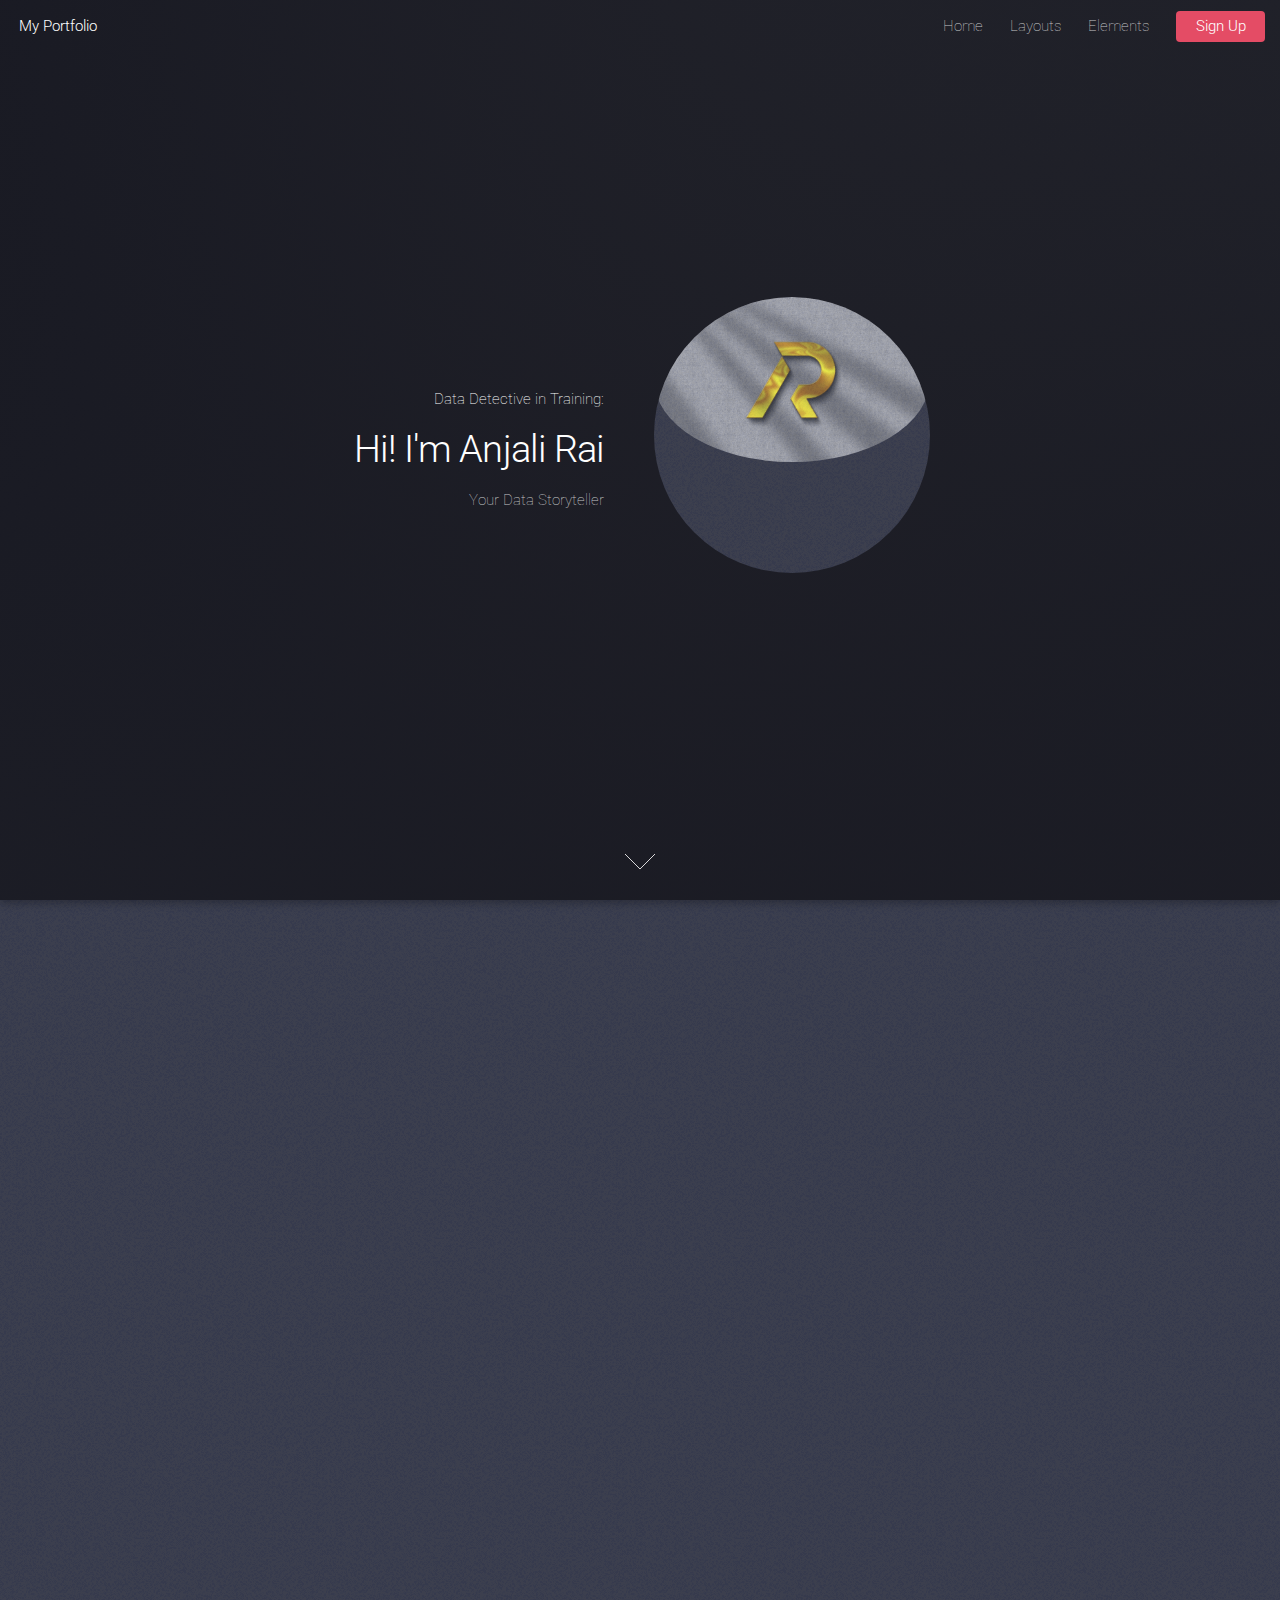
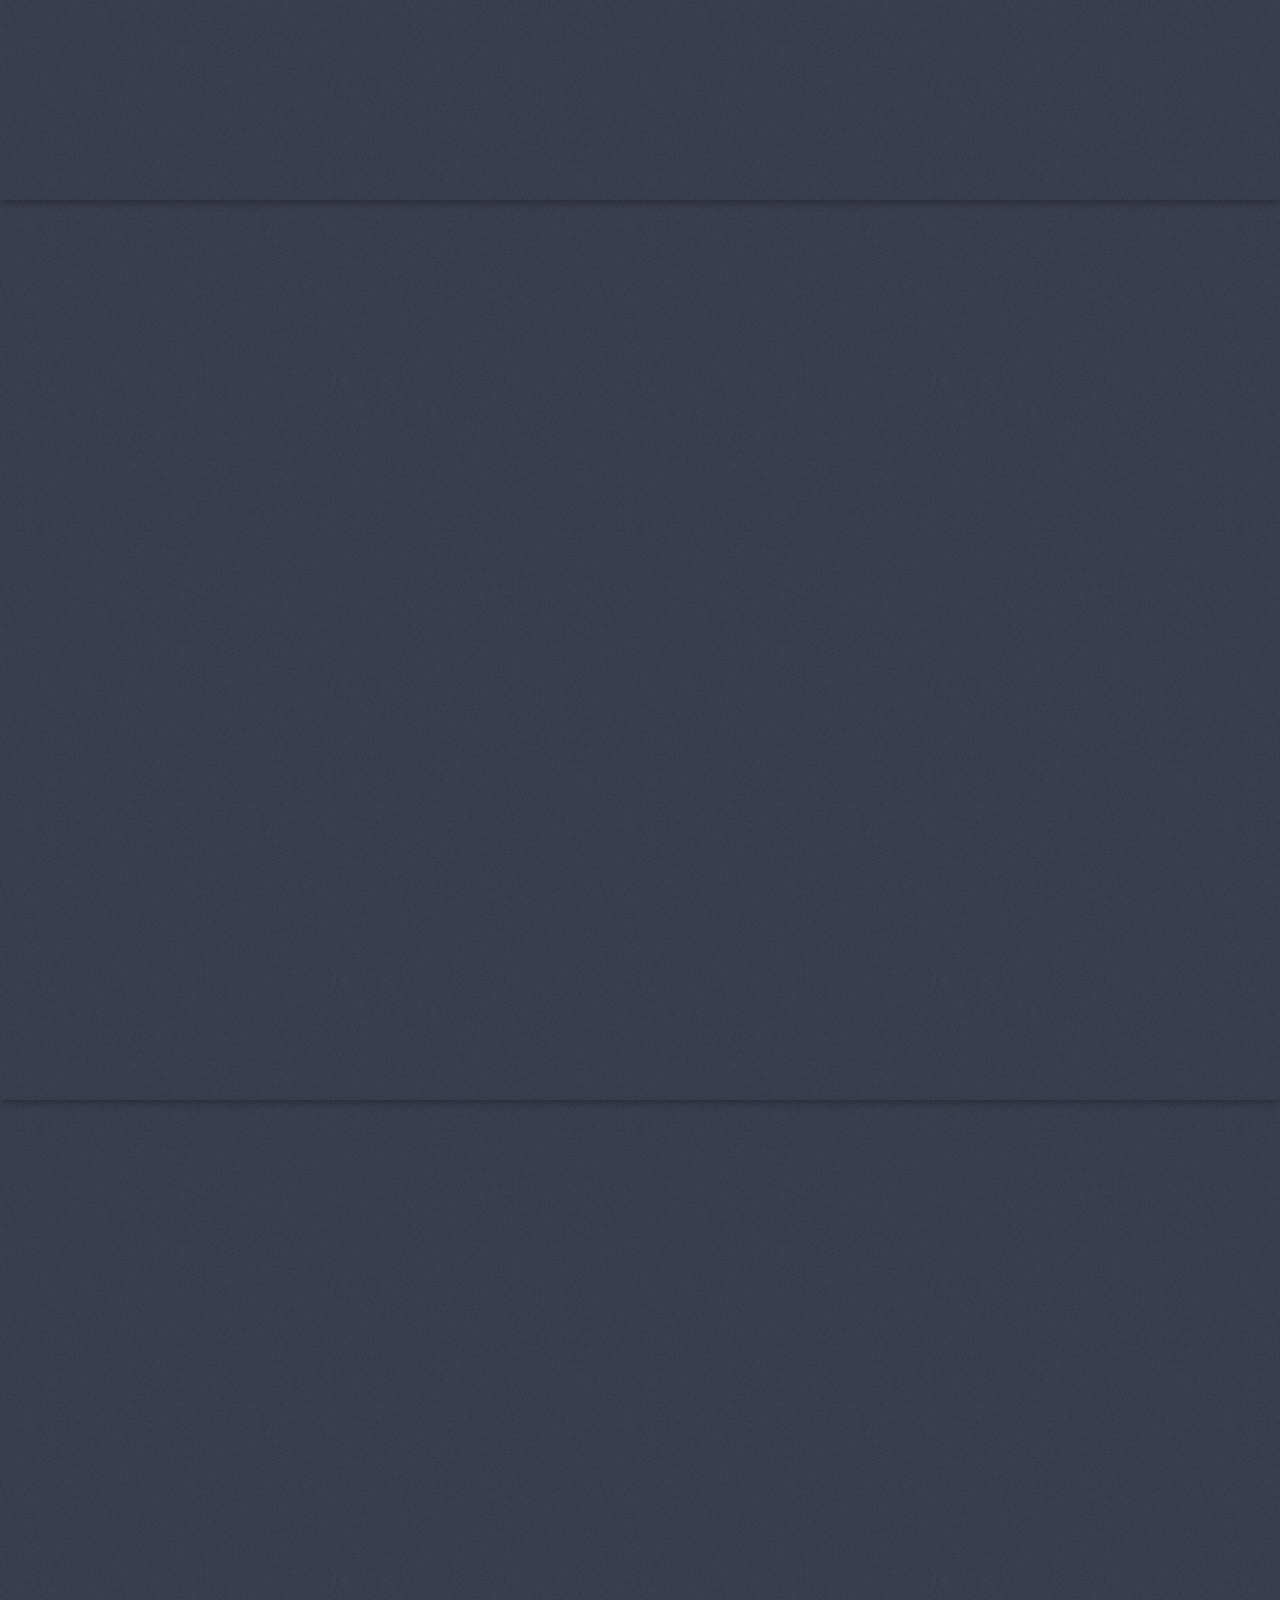
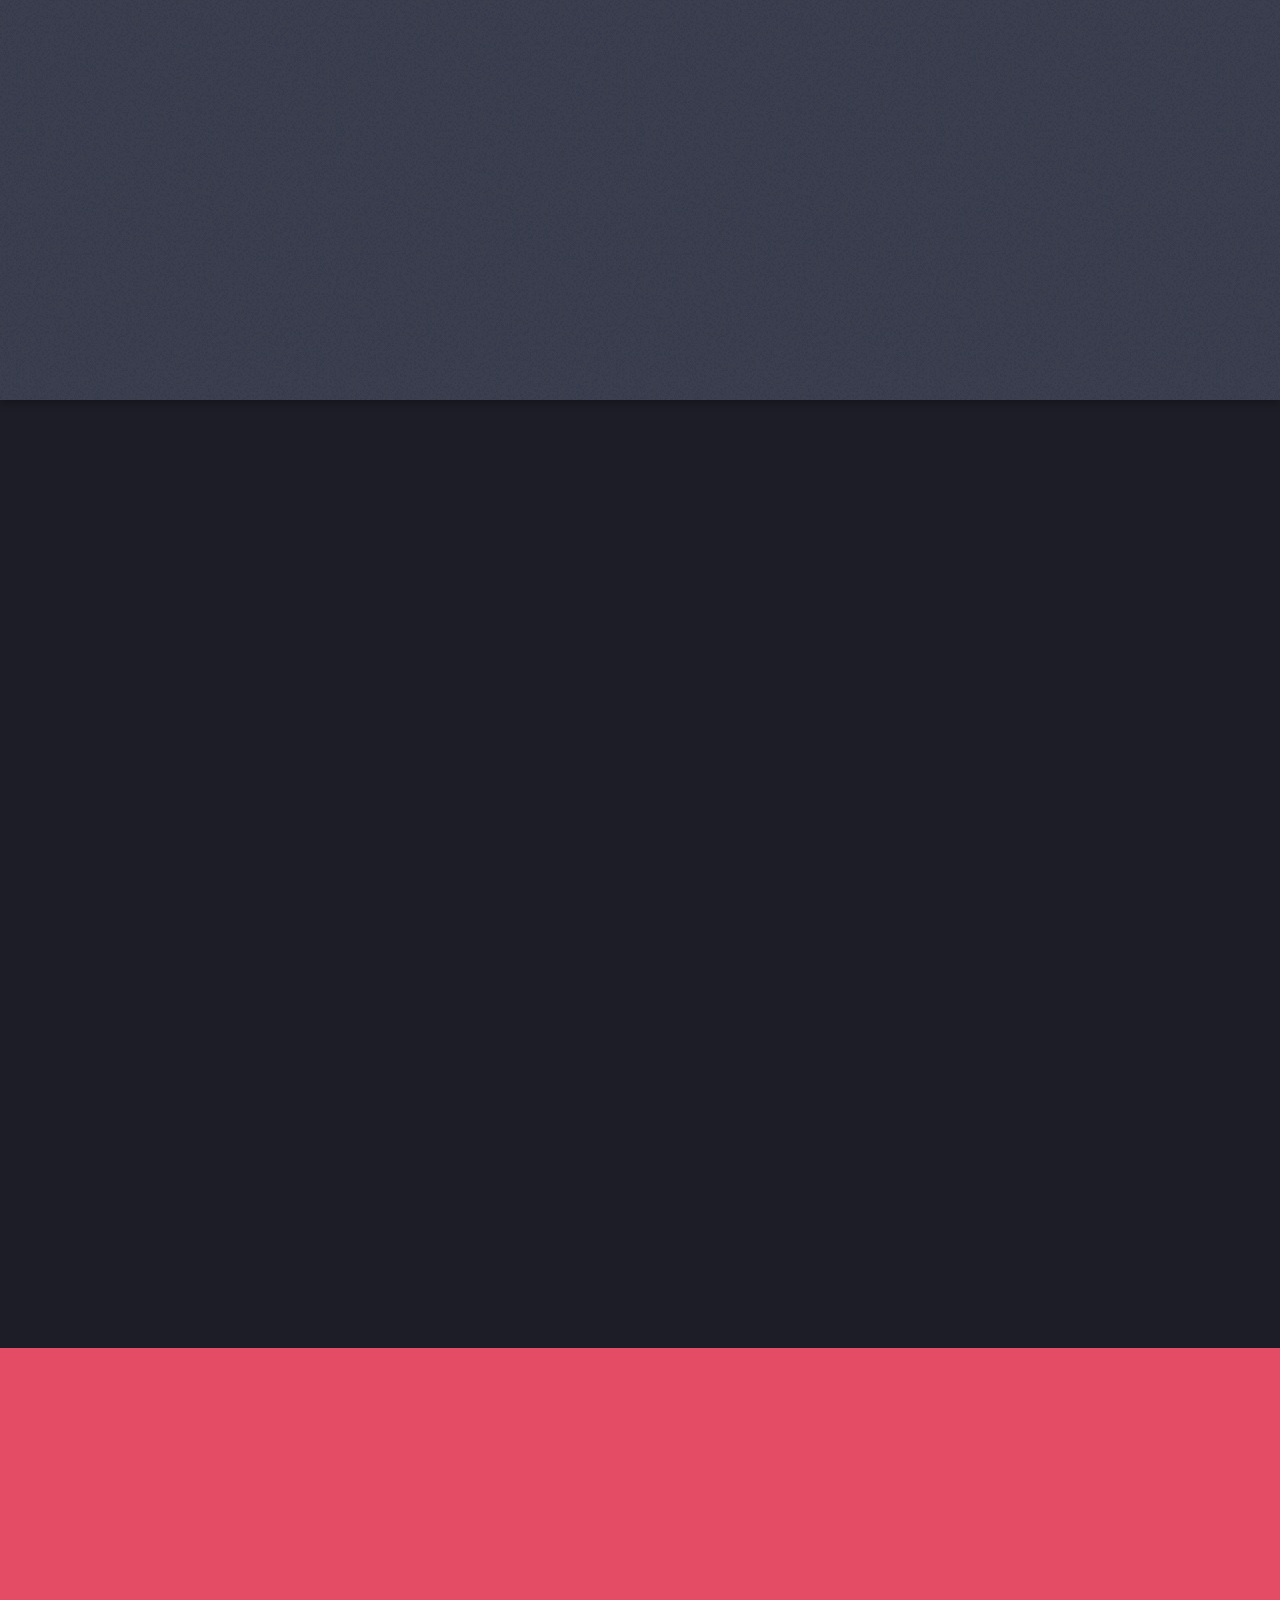
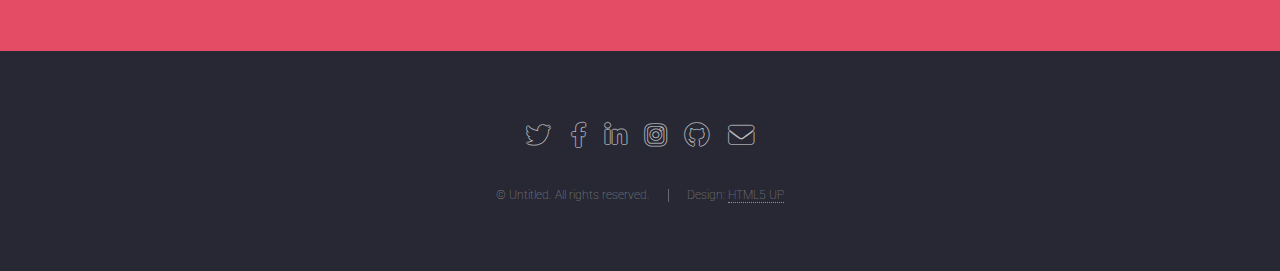
==== index.html @ 28f39c8e "Update index.html" ====
<!DOCTYPE HTML>
<!--
	Landed by HTML5 UP
	html5up.net | @ajlkn
	Free for personal and commercial use under the CCA 3.0 license (html5up.net/license)
-->
<html>
	<head>
		<title>Anjali's Portfolio</title>
		<meta charset="utf-8" />
		<meta name="viewport" content="width=device-width, initial-scale=1, user-scalable=no" />
		<link rel="stylesheet" href="assets/css/main.css" />
		<noscript><link rel="stylesheet" href="assets/css/noscript.css" /></noscript>
	</head>
	<body class="is-preload landing">
		<div id="page-wrapper">

			<!-- Header -->
				<header id="header">
					<h1 id="logo"><a href="index.html">My Portfolio</a></h1>
					<nav id="nav">
						<ul>
							<li><a href="index.html">Home</a></li>
							<li>
								<a href="#">Layouts</a>
								<ul>
									<li><a href="left-sidebar.html">Left Sidebar</a></li>
									<li><a href="right-sidebar.html">Right Sidebar</a></li>
									<li><a href="no-sidebar.html">No Sidebar</a></li>
									<li>
										<a href="#">Submenu</a>
										<ul>
											<li><a href="#">Option 1</a></li>
											<li><a href="#">Option 2</a></li>
											<li><a href="#">Option 3</a></li>
											<li><a href="#">Option 4</a></li>
										</ul>
									</li>
								</ul>
							</li>
							<li><a href="elements.html">Elements</a></li>
							<li><a href="#" class="button primary">Sign Up</a></li>
						</ul>
					</nav>
				</header>

			<!-- Banner -->
				<section id="banner">
					<div class="content">
						<header>
							<p>Data Detective in Training:<p />
							<h2>Hi! I'm <strong><b>Anjali Rai</b></strong></h2>
							<p></p>Your Data Storyteller</p>
						</header>
						<span class="image fit main"><img src="images/logo2.jpg" alt="" /></span>
					</div>
					<a href="#one" class="goto-next scrolly">Next</a>
				</section>

			<!-- One -->
				<section id="one" class="spotlight style1 bottom">
					<span class="image fit main"><img src="images/laptop-5714421.jpg" alt="" /></span>
					<div class="content">
						<div class="container">
							<div class="row">
								<div class="col-4 col-12-medium">
									<header>
										<h2>About Me</h2>
										<p>AI & ML | Python Developer | Data Analysis Enthusiast | Dedicated Medium Blogger.</p>
									</header>
								</div>
								<div class="col-4 col-12-medium">
									<p>A passionate 3rd-year B.Tech student specializing in Artificial Intelligence and Machine Learning. With a strong foundation in Python development and data analysis, I'm eager to embark on a journey towards innovation and problem-solving.</p>
								</div>
								<div class="col-4 col-12-medium">
									<p>In addition to my academic pursuits, I enjoy sharing my insights through blogs on Medium, where I explore the exciting world of AI and ML. Join me as I strive to make a meaningful impact in the tech realm.</p>
								</div>
							</div>
						</div>
					</div>
					<a href="#two" class="goto-next scrolly">Next</a>
				</section>

			<!-- Two -->
				<section id="two" class="spotlight style2 right">
					<span class="image fit main"><img src="images/woman-5888934.jpg" alt="" /></span>
					<div class="content">
						<header>
							<h2>Discover My Professional Profile</h2>
							
						</header>
						<p>You can find my detailed resume, showcasing my journey as a 3rd-year B.Tech student majoring in AI and ML, along with my aspirations as a Python developer and data analyst, by clicking on the following link:</p>
						<ul class="actions">
							<li><a href="creative-cv_free_1-1-0/index.html" class="button">Anjali Rai's Resume</a></li>
						</ul>
					</div>
					<a href="#three" class="goto-next scrolly">Next</a>
				</section>

			<!-- Three -->
				<section id="three" class="spotlight style3 left">
					<span class="image fit main bottom"><img src="images/woman-6010924.jpg" alt="" /></span>
					<div class="content">
						<header>
							<h2>Interdum felis blandit praesent sed augue</h2>
							<p>Accumsan integer ultricies aliquam vel massa sapien phasellus</p>
						</header>
						<p>Feugiat accumsan lorem eu ac lorem amet ac arcu phasellus tortor enim mi mi nisi praesent adipiscing. Integer mi sed nascetur cep aliquet augue varius tempus lobortis porttitor lorem et accumsan consequat adipiscing lorem.</p>
						<ul class="actions">
							<li><a href="#" class="button">Learn More</a></li>
						</ul>
					</div>
					<a href="#four" class="goto-next scrolly">Next</a>
				</section>

			<!-- Four -->
				<section id="four" class="wrapper style1 special fade-up">
					<div class="container">
						<header class="major">
							<h2>Accumsan sed tempus adipiscing blandit</h2>
							<p>Iaculis ac volutpat vis non enim gravida nisi faucibus posuere arcu consequat</p>
						</header>
						<div class="box alt">
							<div class="row gtr-uniform">
								<section class="col-4 col-6-medium col-12-xsmall">
									<span class="icon solid alt major fa-chart-area"></span>
									<h3>Ipsum sed commodo</h3>
									<p>Feugiat accumsan lorem eu ac lorem amet accumsan donec. Blandit orci porttitor.</p>
								</section>
								<section class="col-4 col-6-medium col-12-xsmall">
									<span class="icon solid alt major fa-comment"></span>
									<h3>Eleifend lorem ornare</h3>
									<p>Feugiat accumsan lorem eu ac lorem amet accumsan donec. Blandit orci porttitor.</p>
								</section>
								<section class="col-4 col-6-medium col-12-xsmall">
									<span class="icon solid alt major fa-flask"></span>
									<h3>Cubilia cep lobortis</h3>
									<p>Feugiat accumsan lorem eu ac lorem amet accumsan donec. Blandit orci porttitor.</p>
								</section>
								<section class="col-4 col-6-medium col-12-xsmall">
									<span class="icon solid alt major fa-paper-plane"></span>
									<h3>Non semper interdum</h3>
									<p>Feugiat accumsan lorem eu ac lorem amet accumsan donec. Blandit orci porttitor.</p>
								</section>
								<section class="col-4 col-6-medium col-12-xsmall">
									<span class="icon solid alt major fa-file"></span>
									<h3>Odio laoreet accumsan</h3>
									<p>Feugiat accumsan lorem eu ac lorem amet accumsan donec. Blandit orci porttitor.</p>
								</section>
								<section class="col-4 col-6-medium col-12-xsmall">
									<span class="icon solid alt major fa-lock"></span>
									<h3>Massa arcu accumsan</h3>
									<p>Feugiat accumsan lorem eu ac lorem amet accumsan donec. Blandit orci porttitor.</p>
								</section>
							</div>
						</div>
						<footer class="major">
							<ul class="actions special">
								<li><a href="#" class="button">Magna sed feugiat</a></li>
							</ul>
						</footer>
					</div>
				</section>

			<!-- Five -->
				<section id="five" class="wrapper style2 special fade">
					<div class="container">
						<header>
							<h2>Magna faucibus lorem diam</h2>
							<p>Ante metus praesent faucibus ante integer id accumsan eleifend</p>
						</header>
						<form method="post" action="#" class="cta">
							<div class="row gtr-uniform gtr-50">
								<div class="col-8 col-12-xsmall"><input type="email" name="email" id="email" placeholder="Your Email Address" /></div>
								<div class="col-4 col-12-xsmall"><input type="submit" value="Get Started" class="fit primary" /></div>
							</div>
						</form>
					</div>
				</section>

			<!-- Footer -->
				<footer id="footer">
					<ul class="icons">
						<li><a href="#" class="icon brands alt fa-twitter"><span class="label">Twitter</span></a></li>
						<li><a href="#" class="icon brands alt fa-facebook-f"><span class="label">Facebook</span></a></li>
						<li><a href="#" class="icon brands alt fa-linkedin-in"><span class="label">LinkedIn</span></a></li>
						<li><a href="#" class="icon brands alt fa-instagram"><span class="label">Instagram</span></a></li>
						<li><a href="#" class="icon brands alt fa-github"><span class="label">GitHub</span></a></li>
						<li><a href="#" class="icon solid alt fa-envelope"><span class="label">Email</span></a></li>
					</ul>
					<ul class="copyright">
						<li>&copy; Untitled. All rights reserved.</li><li>Design: <a href="http://html5up.net">HTML5 UP</a></li>
					</ul>
				</footer>

		</div>

		<!-- Scripts -->
			<script src="assets/js/jquery.min.js"></script>
			<script src="assets/js/jquery.scrolly.min.js"></script>
			<script src="assets/js/jquery.dropotron.min.js"></script>
			<script src="assets/js/jquery.scrollex.min.js"></script>
			<script src="assets/js/browser.min.js"></script>
			<script src="assets/js/breakpoints.min.js"></script>
			<script src="assets/js/util.js"></script>
			<script src="assets/js/main.js"></script>

	</body>
</html>
---- assets/css/main.css ----
@import url("fontawesome-all.min.css");
@import url("https://fonts.googleapis.com/css?family=Roboto:100,300,100italic,300italic");

/*
	Landed by HTML5 UP
	html5up.net | @ajlkn
	Free for personal and commercial use under the CCA 3.0 license (html5up.net/license)
*/

html, body, div, span, applet, object,
iframe, h1, h2, h3, h4, h5, h6, p, blockquote,
pre, a, abbr, acronym, address, big, cite,
code, del, dfn, em, img, ins, kbd, q, s, samp,
small, strike, strong, sub, sup, tt, var, b,
u, i, center, dl, dt, dd, ol, ul, li, fieldset,
form, label, legend, table, caption, tbody,
tfoot, thead, tr, th, td, article, aside,
canvas, details, embed, figure, figcaption,
footer, header, hgroup, menu, nav, output, ruby,
section, summary, time, mark, audio, video {
	margin: 0;
	padding: 0;
	border: 0;
	font-size: 100%;
	font: inherit;
	vertical-align: baseline;}

article, aside, details, figcaption, figure,
footer, header, hgroup, menu, nav, section {
	display: block;}

body {
	line-height: 1;
}

ol, ul {
	list-style: none;
}

blockquote, q {
	quotes: none;
}

	blockquote:before, blockquote:after, q:before, q:after {
		content: '';
		content: none;
	}

table {
	border-collapse: collapse;
	border-spacing: 0;
}

body {
	-webkit-text-size-adjust: none;
}

mark {
	background-color: transparent;
	color: inherit;
}

input::-moz-focus-inner {
	border: 0;
	padding: 0;
}

input, select, textarea {
	-moz-appearance: none;
	-webkit-appearance: none;
	-ms-appearance: none;
	appearance: none;
}

/* Basic */

	html {
		box-sizing: border-box;
	}

	*, *:before, *:after {
		box-sizing: inherit;
	}

	html, body {
		background: #1c1d26;
	}

	body.is-preload *, body.is-preload *:before, body.is-preload *:after {
		-moz-animation: none !important;
		-webkit-animation: none !important;
		-ms-animation: none !important;
		animation: none !important;
		-moz-transition: none !important;
		-webkit-transition: none !important;
		-ms-transition: none !important;
		transition: none !important;
	}

	body, input, select, textarea {
		color: rgba(255, 255, 255, 0.75);
		font-family: "Roboto", Helvetica, sans-serif;
		font-size: 15pt;
		font-weight: 100;
		line-height: 1.75em;
	}

	a {
		-moz-transition: border-color 0.2s ease-in-out, color 0.2s ease-in-out;
		-webkit-transition: border-color 0.2s ease-in-out, color 0.2s ease-in-out;
		-ms-transition: border-color 0.2s ease-in-out, color 0.2s ease-in-out;
		transition: border-color 0.2s ease-in-out, color 0.2s ease-in-out;
		border-bottom: dotted 1px;
		color: #e44c65;
		text-decoration: none;
	}

		a:hover {
			color: #e44c65 !important;
			border-bottom-color: transparent;
		}

	strong, b {
		color: #ffffff;
		font-weight: 300;
	}

	em, i {
		font-style: italic;
	}

	p {
		margin: 0 0 2em 0;
	}

	h1, h2, h3, h4, h5, h6 {
		color: #ffffff;
		font-weight: 300;
		line-height: 1em;
		margin: 0 0 1em 0;
	}

		h1 a, h2 a, h3 a, h4 a, h5 a, h6 a {
			color: inherit;
			border: 0;
		}

	h2 {
		font-size: 2em;
		line-height: 1.5em;
		letter-spacing: -0.025em;
	}

	h3 {
		font-size: 1.35em;
		line-height: 1.5em;
	}

	h4 {
		font-size: 1.1em;
		line-height: 1.5em;
	}

	h5 {
		font-size: 0.9em;
		line-height: 1.5em;
	}

	h6 {
		font-size: 0.7em;
		line-height: 1.5em;
	}

	sub {
		font-size: 0.8em;
		position: relative;
		top: 0.5em;
	}

	sup {
		font-size: 0.8em;
		position: relative;
		top: -0.5em;
	}

	hr {
		border: 0;
		border-bottom: solid 1px rgba(255, 255, 255, 0.3);
		margin: 3em 0;
	}

		hr.major {
			margin: 4em 0;
		}

	blockquote {
		border-left: solid 4px rgba(255, 255, 255, 0.3);
		font-style: italic;
		margin: 0 0 2em 0;
		padding: 0.5em 0 0.5em 2em;
	}

	code {
		background: rgba(255, 255, 255, 0.075);
		border-radius: 4px;
		font-family: "Courier New", monospace;
		font-size: 0.9em;
		margin: 0 0.25em;
		padding: 0.25em 0.65em;
	}

	pre {
		-webkit-overflow-scrolling: touch;
		font-family: "Courier New", monospace;
		font-size: 0.9em;
		margin: 0 0 2em 0;
	}

		pre code {
			display: block;
			line-height: 1.75em;
			padding: 1em 1.5em;
			overflow-x: auto;
		}

	.align-left {
		text-align: left;
	}

	.align-center {
		text-align: center;
	}

	.align-right {
		text-align: right;
	}

/* Loader */

	@-moz-keyframes spinner-show {
		0% {
			opacity: 0;
		}

		100% {
			opacity: 1;
		}
	}

	@-webkit-keyframes spinner-show {
		0% {
			opacity: 0;
		}

		100% {
			opacity: 1;
		}
	}

	@-ms-keyframes spinner-show {
		0% {
			opacity: 0;
		}

		100% {
			opacity: 1;
		}
	}

	@keyframes spinner-show {
		0% {
			opacity: 0;
		}

		100% {
			opacity: 1;
		}
	}

	@-moz-keyframes spinner-hide {
		0% {
			color: rgba(255, 255, 255, 0.15);
			z-index: 100001;
			-moz-transform: scale(1) rotate(0deg);
			-webkit-transform: scale(1) rotate(0deg);
			-ms-transform: scale(1) rotate(0deg);
			transform: scale(1) rotate(0deg);
		}

		99% {
			color: #1c1d26;
			z-index: 100001;
			-moz-transform: scale(0.5) rotate(360deg);
			-webkit-transform: scale(0.5) rotate(360deg);
			-ms-transform: scale(0.5) rotate(360deg);
			transform: scale(0.5) rotate(360deg);
		}

		100% {
			color: #1c1d26;
			z-index: -1;
			-moz-transform: scale(0.5) rotate(360deg);
			-webkit-transform: scale(0.5) rotate(360deg);
			-ms-transform: scale(0.5) rotate(360deg);
			transform: scale(0.5) rotate(360deg);
		}
	}

	@-webkit-keyframes spinner-hide {
		0% {
			color: rgba(255, 255, 255, 0.15);
			z-index: 100001;
			-moz-transform: scale(1) rotate(0deg);
			-webkit-transform: scale(1) rotate(0deg);
			-ms-transform: scale(1) rotate(0deg);
			transform: scale(1) rotate(0deg);
		}

		99% {
			color: #1c1d26;
			z-index: 100001;
			-moz-transform: scale(0.5) rotate(360deg);
			-webkit-transform: scale(0.5) rotate(360deg);
			-ms-transform: scale(0.5) rotate(360deg);
			transform: scale(0.5) rotate(360deg);
		}

		100% {
			color: #1c1d26;
			z-index: -1;
			-moz-transform: scale(0.5) rotate(360deg);
			-webkit-transform: scale(0.5) rotate(360deg);
			-ms-transform: scale(0.5) rotate(360deg);
			transform: scale(0.5) rotate(360deg);
		}
	}

	@-ms-keyframes spinner-hide {
		0% {
			color: rgba(255, 255, 255, 0.15);
			z-index: 100001;
			-moz-transform: scale(1) rotate(0deg);
			-webkit-transform: scale(1) rotate(0deg);
			-ms-transform: scale(1) rotate(0deg);
			transform: scale(1) rotate(0deg);
		}

		99% {
			color: #1c1d26;
			z-index: 100001;
			-moz-transform: scale(0.5) rotate(360deg);
			-webkit-transform: scale(0.5) rotate(360deg);
			-ms-transform: scale(0.5) rotate(360deg);
			transform: scale(0.5) rotate(360deg);
		}

		100% {
			color: #1c1d26;
			z-index: -1;
			-moz-transform: scale(0.5) rotate(360deg);
			-webkit-transform: scale(0.5) rotate(360deg);
			-ms-transform: scale(0.5) rotate(360deg);
			transform: scale(0.5) rotate(360deg);
		}
	}

	@keyframes spinner-hide {
		0% {
			color: rgba(255, 255, 255, 0.15);
			z-index: 100001;
			-moz-transform: scale(1) rotate(0deg);
			-webkit-transform: scale(1) rotate(0deg);
			-ms-transform: scale(1) rotate(0deg);
			transform: scale(1) rotate(0deg);
		}

		99% {
			color: #1c1d26;
			z-index: 100001;
			-moz-transform: scale(0.5) rotate(360deg);
			-webkit-transform: scale(0.5) rotate(360deg);
			-ms-transform: scale(0.5) rotate(360deg);
			transform: scale(0.5) rotate(360deg);
		}

		100% {
			color: #1c1d26;
			z-index: -1;
			-moz-transform: scale(0.5) rotate(360deg);
			-webkit-transform: scale(0.5) rotate(360deg);
			-ms-transform: scale(0.5) rotate(360deg);
			transform: scale(0.5) rotate(360deg);
		}
	}

	@-moz-keyframes spinner-rotate {
		0% {
			-moz-transform: scale(1) rotate(0deg);
			-webkit-transform: scale(1) rotate(0deg);
			-ms-transform: scale(1) rotate(0deg);
			transform: scale(1) rotate(0deg);
		}

		100% {
			-moz-transform: scale(1) rotate(360deg);
			-webkit-transform: scale(1) rotate(360deg);
			-ms-transform: scale(1) rotate(360deg);
			transform: scale(1) rotate(360deg);
		}
	}

	@-webkit-keyframes spinner-rotate {
		0% {
			-moz-transform: scale(1) rotate(0deg);
			-webkit-transform: scale(1) rotate(0deg);
			-ms-transform: scale(1) rotate(0deg);
			transform: scale(1) rotate(0deg);
		}

		100% {
			-moz-transform: scale(1) rotate(360deg);
			-webkit-transform: scale(1) rotate(360deg);
			-ms-transform: scale(1) rotate(360deg);
			transform: scale(1) rotate(360deg);
		}
	}

	@-ms-keyframes spinner-rotate {
		0% {
			-moz-transform: scale(1) rotate(0deg);
			-webkit-transform: scale(1) rotate(0deg);
			-ms-transform: scale(1) rotate(0deg);
			transform: scale(1) rotate(0deg);
		}

		100% {
			-moz-transform: scale(1) rotate(360deg);
			-webkit-transform: scale(1) rotate(360deg);
			-ms-transform: scale(1) rotate(360deg);
			transform: scale(1) rotate(360deg);
		}
	}

	@keyframes spinner-rotate {
		0% {
			-moz-transform: scale(1) rotate(0deg);
			-webkit-transform: scale(1) rotate(0deg);
			-ms-transform: scale(1) rotate(0deg);
			transform: scale(1) rotate(0deg);
		}

		100% {
			-moz-transform: scale(1) rotate(360deg);
			-webkit-transform: scale(1) rotate(360deg);
			-ms-transform: scale(1) rotate(360deg);
			transform: scale(1) rotate(360deg);
		}
	}

	@-moz-keyframes overlay-hide {
		0% {
			opacity: 1;
			z-index: 100000;
		}

		15% {
			opacity: 1;
			z-index: 100000;
		}

		99% {
			opacity: 0;
			z-index: 100000;
		}

		100% {
			opacity: 0;
			z-index: -1;
		}
	}

	@-webkit-keyframes overlay-hide {
		0% {
			opacity: 1;
			z-index: 100000;
		}

		15% {
			opacity: 1;
			z-index: 100000;
		}

		99% {
			opacity: 0;
			z-index: 100000;
		}

		100% {
			opacity: 0;
			z-index: -1;
		}
	}

	@-ms-keyframes overlay-hide {
		0% {
			opacity: 1;
			z-index: 100000;
		}

		15% {
			opacity: 1;
			z-index: 100000;
		}

		99% {
			opacity: 0;
			z-index: 100000;
		}

		100% {
			opacity: 0;
			z-index: -1;
		}
	}

	@keyframes overlay-hide {
		0% {
			opacity: 1;
			z-index: 100000;
		}

		15% {
			opacity: 1;
			z-index: 100000;
		}

		99% {
			opacity: 0;
			z-index: 100000;
		}

		100% {
			opacity: 0;
			z-index: -1;
		}
	}

	body.landing {
		text-decoration: none;
	}

		body.landing:before {
			-moz-osx-font-smoothing: grayscale;
			-webkit-font-smoothing: antialiased;
			display: inline-block;
			font-style: normal;
			font-variant: normal;
			text-rendering: auto;
			line-height: 1;
			text-transform: none !important;
			font-family: 'Font Awesome 5 Free';
			font-weight: 900;
		}

		body.landing:before {
			-moz-animation: spinner-show 1.5s 1 0.25s ease forwards, spinner-hide 0.25s ease-in-out forwards !important;
			-webkit-animation: spinner-show 1.5s 1 0.25s ease forwards, spinner-hide 0.25s ease-in-out forwards !important;
			-ms-animation: spinner-show 1.5s 1 0.25s ease forwards, spinner-hide 0.25s ease-in-out forwards !important;
			animation: spinner-show 1.5s 1 0.25s ease forwards, spinner-hide 0.25s ease-in-out forwards !important;
			-moz-transform-origin: 50% 50%;
			-webkit-transform-origin: 50% 50%;
			-ms-transform-origin: 50% 50%;
			transform-origin: 50% 50%;
			color: rgba(255, 255, 255, 0.15);
			content: '\f1ce';
			cursor: default;
			display: block;
			font-size: 2em;
			height: 2em;
			left: 50%;
			line-height: 2em;
			margin: -1em 0 0 -1em;
			opacity: 0;
			position: fixed;
			text-align: center;
			top: 50%;
			width: 2em;
			z-index: -1;
		}

		body.landing:after {
			-moz-animation: overlay-hide 1.5s ease-in forwards !important;
			-webkit-animation: overlay-hide 1.5s ease-in forwards !important;
			-ms-animation: overlay-hide 1.5s ease-in forwards !important;
			animation: overlay-hide 1.5s ease-in forwards !important;
			background: #1c1d26;
			content: '';
			display: block;
			height: 100%;
			left: 0;
			opacity: 0;
			position: fixed;
			top: 0;
			width: 100%;
			z-index: -1;
		}

		body.landing.is-preload:before {
			-moz-animation: spinner-show 1.5s 1 0.25s ease forwards, spinner-rotate 0.75s infinite linear !important;
			-webkit-animation: spinner-show 1.5s 1 0.25s ease forwards, spinner-rotate 0.75s infinite linear !important;
			-ms-animation: spinner-show 1.5s 1 0.25s ease forwards, spinner-rotate 0.75s infinite linear !important;
			animation: spinner-show 1.5s 1 0.25s ease forwards, spinner-rotate 0.75s infinite linear !important;
			z-index: 100001;
		}

		body.landing.is-preload:after {
			-moz-animation: none !important;
			-webkit-animation: none !important;
			-ms-animation: none !important;
			animation: none !important;
			opacity: 1;
			z-index: 100000;
		}

	@media (-webkit-min-device-pixel-ratio: 2) {

		body.landing:before {
			line-height: 2.025em;
		}

	}

/* Container */

	.container {
		margin: 0 auto;
		max-width: calc(100% - 4em);
		width: 70em;
	}

		.container.xsmall {
			width: 17.5em;
		}

		.container.small {
			width: 35em;
		}

		.container.medium {
			width: 52.5em;
		}

		.container.large {
			width: 87.5em;
		}

		.container.xlarge {
			width: 105em;
		}

		.container.max {
			width: 100%;
		}

		@media screen and (max-width: 1280px) {

			.container {
				width: 90%;
				max-width: 100%;
			}

		}

		@media screen and (max-width: 980px) {

			.container {
				width: 100% !important;
			}

		}

/* Row */

	.row {
		display: flex;
		flex-wrap: wrap;
		box-sizing: border-box;
		align-items: stretch;
	}

		.row > * {
			box-sizing: border-box;
		}

		.row.gtr-uniform > * > :last-child {
			margin-bottom: 0;
		}

		.row.aln-left {
			justify-content: flex-start;
		}

		.row.aln-center {
			justify-content: center;
		}

		.row.aln-right {
			justify-content: flex-end;
		}

		.row.aln-top {
			align-items: flex-start;
		}

		.row.aln-middle {
			align-items: center;
		}

		.row.aln-bottom {
			align-items: flex-end;
		}

		.row > .imp {
			order: -1;
		}

		.row > .col-1 {
			width: 8.33333%;
		}

		.row > .off-1 {
			margin-left: 8.33333%;
		}

		.row > .col-2 {
			width: 16.66667%;
		}

		.row > .off-2 {
			margin-left: 16.66667%;
		}

		.row > .col-3 {
			width: 25%;
		}

		.row > .off-3 {
			margin-left: 25%;
		}

		.row > .col-4 {
			width: 33.33333%;
		}

		.row > .off-4 {
			margin-left: 33.33333%;
		}

		.row > .col-5 {
			width: 41.66667%;
		}

		.row > .off-5 {
			margin-left: 41.66667%;
		}

		.row > .col-6 {
			width: 50%;
		}

		.row > .off-6 {
			margin-left: 50%;
		}

		.row > .col-7 {
			width: 58.33333%;
		}

		.row > .off-7 {
			margin-left: 58.33333%;
		}

		.row > .col-8 {
			width: 66.66667%;
		}

		.row > .off-8 {
			margin-left: 66.66667%;
		}

		.row > .col-9 {
			width: 75%;
		}

		.row > .off-9 {
			margin-left: 75%;
		}

		.row > .col-10 {
			width: 83.33333%;
		}

		.row > .off-10 {
			margin-left: 83.33333%;
		}

		.row > .col-11 {
			width: 91.66667%;
		}

		.row > .off-11 {
			margin-left: 91.66667%;
		}

		.row > .col-12 {
			width: 100%;
		}

		.row > .off-12 {
			margin-left: 100%;
		}

		.row.gtr-0 {
			margin-top: 0;
			margin-left: 0em;
		}

			.row.gtr-0 > * {
				padding: 0 0 0 0em;
			}

			.row.gtr-0.gtr-uniform {
				margin-top: 0em;
			}

				.row.gtr-0.gtr-uniform > * {
					padding-top: 0em;
				}

		.row.gtr-25 {
			margin-top: 0;
			margin-left: -0.625em;
		}

			.row.gtr-25 > * {
				padding: 0 0 0 0.625em;
			}

			.row.gtr-25.gtr-uniform {
				margin-top: -0.625em;
			}

				.row.gtr-25.gtr-uniform > * {
					padding-top: 0.625em;
				}

		.row.gtr-50 {
			margin-top: 0;
			margin-left: -1.25em;
		}

			.row.gtr-50 > * {
				padding: 0 0 0 1.25em;
			}

			.row.gtr-50.gtr-uniform {
				margin-top: -1.25em;
			}

				.row.gtr-50.gtr-uniform > * {
					padding-top: 1.25em;
				}

		.row {
			margin-top: 0;
			margin-left: -2.5em;
		}

			.row > * {
				padding: 0 0 0 2.5em;
			}

			.row.gtr-uniform {
				margin-top: -2.5em;
			}

				.row.gtr-uniform > * {
					padding-top: 2.5em;
				}

		.row.gtr-150 {
			margin-top: 0;
			margin-left: -3.75em;
		}

			.row.gtr-150 > * {
				padding: 0 0 0 3.75em;
			}

			.row.gtr-150.gtr-uniform {
				margin-top: -3.75em;
			}

				.row.gtr-150.gtr-uniform > * {
					padding-top: 3.75em;
				}

		.row.gtr-200 {
			margin-top: 0;
			margin-left: -5em;
		}

			.row.gtr-200 > * {
				padding: 0 0 0 5em;
			}

			.row.gtr-200.gtr-uniform {
				margin-top: -5em;
			}

				.row.gtr-200.gtr-uniform > * {
					padding-top: 5em;
				}

		@media screen and (max-width: 1680px) {

			.row {
				display: flex;
				flex-wrap: wrap;
				box-sizing: border-box;
				align-items: stretch;
			}

				.row > * {
					box-sizing: border-box;
				}

				.row.gtr-uniform > * > :last-child {
					margin-bottom: 0;
				}

				.row.aln-left {
					justify-content: flex-start;
				}

				.row.aln-center {
					justify-content: center;
				}

				.row.aln-right {
					justify-content: flex-end;
				}

				.row.aln-top {
					align-items: flex-start;
				}

				.row.aln-middle {
					align-items: center;
				}

				.row.aln-bottom {
					align-items: flex-end;
				}

				.row > .imp-xlarge {
					order: -1;
				}

				.row > .col-1-xlarge {
					width: 8.33333%;
				}

				.row > .off-1-xlarge {
					margin-left: 8.33333%;
				}

				.row > .col-2-xlarge {
					width: 16.66667%;
				}

				.row > .off-2-xlarge {
					margin-left: 16.66667%;
				}

				.row > .col-3-xlarge {
					width: 25%;
				}

				.row > .off-3-xlarge {
					margin-left: 25%;
				}

				.row > .col-4-xlarge {
					width: 33.33333%;
				}

				.row > .off-4-xlarge {
					margin-left: 33.33333%;
				}

				.row > .col-5-xlarge {
					width: 41.66667%;
				}

				.row > .off-5-xlarge {
					margin-left: 41.66667%;
				}

				.row > .col-6-xlarge {
					width: 50%;
				}

				.row > .off-6-xlarge {
					margin-left: 50%;
				}

				.row > .col-7-xlarge {
					width: 58.33333%;
				}

				.row > .off-7-xlarge {
					margin-left: 58.33333%;
				}

				.row > .col-8-xlarge {
					width: 66.66667%;
				}

				.row > .off-8-xlarge {
					margin-left: 66.66667%;
				}

				.row > .col-9-xlarge {
					width: 75%;
				}

				.row > .off-9-xlarge {
					margin-left: 75%;
				}

				.row > .col-10-xlarge {
					width: 83.33333%;
				}

				.row > .off-10-xlarge {
					margin-left: 83.33333%;
				}

				.row > .col-11-xlarge {
					width: 91.66667%;
				}

				.row > .off-11-xlarge {
					margin-left: 91.66667%;
				}

				.row > .col-12-xlarge {
					width: 100%;
				}

				.row > .off-12-xlarge {
					margin-left: 100%;
				}

				.row.gtr-0 {
					margin-top: 0;
					margin-left: 0em;
				}

					.row.gtr-0 > * {
						padding: 0 0 0 0em;
					}

					.row.gtr-0.gtr-uniform {
						margin-top: 0em;
					}

						.row.gtr-0.gtr-uniform > * {
							padding-top: 0em;
						}

				.row.gtr-25 {
					margin-top: 0;
					margin-left: -0.625em;
				}

					.row.gtr-25 > * {
						padding: 0 0 0 0.625em;
					}

					.row.gtr-25.gtr-uniform {
						margin-top: -0.625em;
					}

						.row.gtr-25.gtr-uniform > * {
							padding-top: 0.625em;
						}

				.row.gtr-50 {
					margin-top: 0;
					margin-left: -1.25em;
				}

					.row.gtr-50 > * {
						padding: 0 0 0 1.25em;
					}

					.row.gtr-50.gtr-uniform {
						margin-top: -1.25em;
					}

						.row.gtr-50.gtr-uniform > * {
							padding-top: 1.25em;
						}

				.row {
					margin-top: 0;
					margin-left: -2.5em;
				}

					.row > * {
						padding: 0 0 0 2.5em;
					}

					.row.gtr-uniform {
						margin-top: -2.5em;
					}

						.row.gtr-uniform > * {
							padding-top: 2.5em;
						}

				.row.gtr-150 {
					margin-top: 0;
					margin-left: -3.75em;
				}

					.row.gtr-150 > * {
						padding: 0 0 0 3.75em;
					}

					.row.gtr-150.gtr-uniform {
						margin-top: -3.75em;
					}

						.row.gtr-150.gtr-uniform > * {
							padding-top: 3.75em;
						}

				.row.gtr-200 {
					margin-top: 0;
					margin-left: -5em;
				}

					.row.gtr-200 > * {
						padding: 0 0 0 5em;
					}

					.row.gtr-200.gtr-uniform {
						margin-top: -5em;
					}

						.row.gtr-200.gtr-uniform > * {
							padding-top: 5em;
						}

		}

		@media screen and (max-width: 1280px) {

			.row {
				display: flex;
				flex-wrap: wrap;
				box-sizing: border-box;
				align-items: stretch;
			}

				.row > * {
					box-sizing: border-box;
				}

				.row.gtr-uniform > * > :last-child {
					margin-bottom: 0;
				}

				.row.aln-left {
					justify-content: flex-start;
				}

				.row.aln-center {
					justify-content: center;
				}

				.row.aln-right {
					justify-content: flex-end;
				}

				.row.aln-top {
					align-items: flex-start;
				}

				.row.aln-middle {
					align-items: center;
				}

				.row.aln-bottom {
					align-items: flex-end;
				}

				.row > .imp-large {
					order: -1;
				}

				.row > .col-1-large {
					width: 8.33333%;
				}

				.row > .off-1-large {
					margin-left: 8.33333%;
				}

				.row > .col-2-large {
					width: 16.66667%;
				}

				.row > .off-2-large {
					margin-left: 16.66667%;
				}

				.row > .col-3-large {
					width: 25%;
				}

				.row > .off-3-large {
					margin-left: 25%;
				}

				.row > .col-4-large {
					width: 33.33333%;
				}

				.row > .off-4-large {
					margin-left: 33.33333%;
				}

				.row > .col-5-large {
					width: 41.66667%;
				}

				.row > .off-5-large {
					margin-left: 41.66667%;
				}

				.row > .col-6-large {
					width: 50%;
				}

				.row > .off-6-large {
					margin-left: 50%;
				}

				.row > .col-7-large {
					width: 58.33333%;
				}

				.row > .off-7-large {
					margin-left: 58.33333%;
				}

				.row > .col-8-large {
					width: 66.66667%;
				}

				.row > .off-8-large {
					margin-left: 66.66667%;
				}

				.row > .col-9-large {
					width: 75%;
				}

				.row > .off-9-large {
					margin-left: 75%;
				}

				.row > .col-10-large {
					width: 83.33333%;
				}

				.row > .off-10-large {
					margin-left: 83.33333%;
				}

				.row > .col-11-large {
					width: 91.66667%;
				}

				.row > .off-11-large {
					margin-left: 91.66667%;
				}

				.row > .col-12-large {
					width: 100%;
				}

				.row > .off-12-large {
					margin-left: 100%;
				}

				.row.gtr-0 {
					margin-top: 0;
					margin-left: 0em;
				}

					.row.gtr-0 > * {
						padding: 0 0 0 0em;
					}

					.row.gtr-0.gtr-uniform {
						margin-top: 0em;
					}

						.row.gtr-0.gtr-uniform > * {
							padding-top: 0em;
						}

				.row.gtr-25 {
					margin-top: 0;
					margin-left: -0.625em;
				}

					.row.gtr-25 > * {
						padding: 0 0 0 0.625em;
					}

					.row.gtr-25.gtr-uniform {
						margin-top: -0.625em;
					}

						.row.gtr-25.gtr-uniform > * {
							padding-top: 0.625em;
						}

				.row.gtr-50 {
					margin-top: 0;
					margin-left: -1.25em;
				}

					.row.gtr-50 > * {
						padding: 0 0 0 1.25em;
					}

					.row.gtr-50.gtr-uniform {
						margin-top: -1.25em;
					}

						.row.gtr-50.gtr-uniform > * {
							padding-top: 1.25em;
						}

				.row {
					margin-top: 0;
					margin-left: -2.5em;
				}

					.row > * {
						padding: 0 0 0 2.5em;
					}

					.row.gtr-uniform {
						margin-top: -2.5em;
					}

						.row.gtr-uniform > * {
							padding-top: 2.5em;
						}

				.row.gtr-150 {
					margin-top: 0;
					margin-left: -3.75em;
				}

					.row.gtr-150 > * {
						padding: 0 0 0 3.75em;
					}

					.row.gtr-150.gtr-uniform {
						margin-top: -3.75em;
					}

						.row.gtr-150.gtr-uniform > * {
							padding-top: 3.75em;
						}

				.row.gtr-200 {
					margin-top: 0;
					margin-left: -5em;
				}

					.row.gtr-200 > * {
						padding: 0 0 0 5em;
					}

					.row.gtr-200.gtr-uniform {
						margin-top: -5em;
					}

						.row.gtr-200.gtr-uniform > * {
							padding-top: 5em;
						}

		}

		@media screen and (max-width: 980px) {

			.row {
				display: flex;
				flex-wrap: wrap;
				box-sizing: border-box;
				align-items: stretch;
			}

				.row > * {
					box-sizing: border-box;
				}

				.row.gtr-uniform > * > :last-child {
					margin-bottom: 0;
				}

				.row.aln-left {
					justify-content: flex-start;
				}

				.row.aln-center {
					justify-content: center;
				}

				.row.aln-right {
					justify-content: flex-end;
				}

				.row.aln-top {
					align-items: flex-start;
				}

				.row.aln-middle {
					align-items: center;
				}

				.row.aln-bottom {
					align-items: flex-end;
				}

				.row > .imp-medium {
					order: -1;
				}

				.row > .col-1-medium {
					width: 8.33333%;
				}

				.row > .off-1-medium {
					margin-left: 8.33333%;
				}

				.row > .col-2-medium {
					width: 16.66667%;
				}

				.row > .off-2-medium {
					margin-left: 16.66667%;
				}

				.row > .col-3-medium {
					width: 25%;
				}

				.row > .off-3-medium {
					margin-left: 25%;
				}

				.row > .col-4-medium {
					width: 33.33333%;
				}

				.row > .off-4-medium {
					margin-left: 33.33333%;
				}

				.row > .col-5-medium {
					width: 41.66667%;
				}

				.row > .off-5-medium {
					margin-left: 41.66667%;
				}

				.row > .col-6-medium {
					width: 50%;
				}

				.row > .off-6-medium {
					margin-left: 50%;
				}

				.row > .col-7-medium {
					width: 58.33333%;
				}

				.row > .off-7-medium {
					margin-left: 58.33333%;
				}

				.row > .col-8-medium {
					width: 66.66667%;
				}

				.row > .off-8-medium {
					margin-left: 66.66667%;
				}

				.row > .col-9-medium {
					width: 75%;
				}

				.row > .off-9-medium {
					margin-left: 75%;
				}

				.row > .col-10-medium {
					width: 83.33333%;
				}

				.row > .off-10-medium {
					margin-left: 83.33333%;
				}

				.row > .col-11-medium {
					width: 91.66667%;
				}

				.row > .off-11-medium {
					margin-left: 91.66667%;
				}

				.row > .col-12-medium {
					width: 100%;
				}

				.row > .off-12-medium {
					margin-left: 100%;
				}

				.row.gtr-0 {
					margin-top: 0;
					margin-left: 0em;
				}

					.row.gtr-0 > * {
						padding: 0 0 0 0em;
					}

					.row.gtr-0.gtr-uniform {
						margin-top: 0em;
					}

						.row.gtr-0.gtr-uniform > * {
							padding-top: 0em;
						}

				.row.gtr-25 {
					margin-top: 0;
					margin-left: -0.625em;
				}

					.row.gtr-25 > * {
						padding: 0 0 0 0.625em;
					}

					.row.gtr-25.gtr-uniform {
						margin-top: -0.625em;
					}

						.row.gtr-25.gtr-uniform > * {
							padding-top: 0.625em;
						}

				.row.gtr-50 {
					margin-top: 0;
					margin-left: -1.25em;
				}

					.row.gtr-50 > * {
						padding: 0 0 0 1.25em;
					}

					.row.gtr-50.gtr-uniform {
						margin-top: -1.25em;
					}

						.row.gtr-50.gtr-uniform > * {
							padding-top: 1.25em;
						}

				.row {
					margin-top: 0;
					margin-left: -2.5em;
				}

					.row > * {
						padding: 0 0 0 2.5em;
					}

					.row.gtr-uniform {
						margin-top: -2.5em;
					}

						.row.gtr-uniform > * {
							padding-top: 2.5em;
						}

				.row.gtr-150 {
					margin-top: 0;
					margin-left: -3.75em;
				}

					.row.gtr-150 > * {
						padding: 0 0 0 3.75em;
					}

					.row.gtr-150.gtr-uniform {
						margin-top: -3.75em;
					}

						.row.gtr-150.gtr-uniform > * {
							padding-top: 3.75em;
						}

				.row.gtr-200 {
					margin-top: 0;
					margin-left: -5em;
				}

					.row.gtr-200 > * {
						padding: 0 0 0 5em;
					}

					.row.gtr-200.gtr-uniform {
						margin-top: -5em;
					}

						.row.gtr-200.gtr-uniform > * {
							padding-top: 5em;
						}

		}

		@media screen and (max-width: 736px) {

			.row {
				display: flex;
				flex-wrap: wrap;
				box-sizing: border-box;
				align-items: stretch;
			}

				.row > * {
					box-sizing: border-box;
				}

				.row.gtr-uniform > * > :last-child {
					margin-bottom: 0;
				}

				.row.aln-left {
					justify-content: flex-start;
				}

				.row.aln-center {
					justify-content: center;
				}

				.row.aln-right {
					justify-content: flex-end;
				}

				.row.aln-top {
					align-items: flex-start;
				}

				.row.aln-middle {
					align-items: center;
				}

				.row.aln-bottom {
					align-items: flex-end;
				}

				.row > .imp-small {
					order: -1;
				}

				.row > .col-1-small {
					width: 8.33333%;
				}

				.row > .off-1-small {
					margin-left: 8.33333%;
				}

				.row > .col-2-small {
					width: 16.66667%;
				}

				.row > .off-2-small {
					margin-left: 16.66667%;
				}

				.row > .col-3-small {
					width: 25%;
				}

				.row > .off-3-small {
					margin-left: 25%;
				}

				.row > .col-4-small {
					width: 33.33333%;
				}

				.row > .off-4-small {
					margin-left: 33.33333%;
				}

				.row > .col-5-small {
					width: 41.66667%;
				}

				.row > .off-5-small {
					margin-left: 41.66667%;
				}

				.row > .col-6-small {
					width: 50%;
				}

				.row > .off-6-small {
					margin-left: 50%;
				}

				.row > .col-7-small {
					width: 58.33333%;
				}

				.row > .off-7-small {
					margin-left: 58.33333%;
				}

				.row > .col-8-small {
					width: 66.66667%;
				}

				.row > .off-8-small {
					margin-left: 66.66667%;
				}

				.row > .col-9-small {
					width: 75%;
				}

				.row > .off-9-small {
					margin-left: 75%;
				}

				.row > .col-10-small {
					width: 83.33333%;
				}

				.row > .off-10-small {
					margin-left: 83.33333%;
				}

				.row > .col-11-small {
					width: 91.66667%;
				}

				.row > .off-11-small {
					margin-left: 91.66667%;
				}

				.row > .col-12-small {
					width: 100%;
				}

				.row > .off-12-small {
					margin-left: 100%;
				}

				.row.gtr-0 {
					margin-top: 0;
					margin-left: 0em;
				}

					.row.gtr-0 > * {
						padding: 0 0 0 0em;
					}

					.row.gtr-0.gtr-uniform {
						margin-top: 0em;
					}

						.row.gtr-0.gtr-uniform > * {
							padding-top: 0em;
						}

				.row.gtr-25 {
					margin-top: 0;
					margin-left: -0.625em;
				}

					.row.gtr-25 > * {
						padding: 0 0 0 0.625em;
					}

					.row.gtr-25.gtr-uniform {
						margin-top: -0.625em;
					}

						.row.gtr-25.gtr-uniform > * {
							padding-top: 0.625em;
						}

				.row.gtr-50 {
					margin-top: 0;
					margin-left: -1.25em;
				}

					.row.gtr-50 > * {
						padding: 0 0 0 1.25em;
					}

					.row.gtr-50.gtr-uniform {
						margin-top: -1.25em;
					}

						.row.gtr-50.gtr-uniform > * {
							padding-top: 1.25em;
						}

				.row {
					margin-top: 0;
					margin-left: -2.5em;
				}

					.row > * {
						padding: 0 0 0 2.5em;
					}

					.row.gtr-uniform {
						margin-top: -2.5em;
					}

						.row.gtr-uniform > * {
							padding-top: 2.5em;
						}

				.row.gtr-150 {
					margin-top: 0;
					margin-left: -3.75em;
				}

					.row.gtr-150 > * {
						padding: 0 0 0 3.75em;
					}

					.row.gtr-150.gtr-uniform {
						margin-top: -3.75em;
					}

						.row.gtr-150.gtr-uniform > * {
							padding-top: 3.75em;
						}

				.row.gtr-200 {
					margin-top: 0;
					margin-left: -5em;
				}

					.row.gtr-200 > * {
						padding: 0 0 0 5em;
					}

					.row.gtr-200.gtr-uniform {
						margin-top: -5em;
					}

						.row.gtr-200.gtr-uniform > * {
							padding-top: 5em;
						}

		}

		@media screen and (max-width: 480px) {

			.row {
				display: flex;
				flex-wrap: wrap;
				box-sizing: border-box;
				align-items: stretch;
			}

				.row > * {
					box-sizing: border-box;
				}

				.row.gtr-uniform > * > :last-child {
					margin-bottom: 0;
				}

				.row.aln-left {
					justify-content: flex-start;
				}

				.row.aln-center {
					justify-content: center;
				}

				.row.aln-right {
					justify-content: flex-end;
				}

				.row.aln-top {
					align-items: flex-start;
				}

				.row.aln-middle {
					align-items: center;
				}

				.row.aln-bottom {
					align-items: flex-end;
				}

				.row > .imp-xsmall {
					order: -1;
				}

				.row > .col-1-xsmall {
					width: 8.33333%;
				}

				.row > .off-1-xsmall {
					margin-left: 8.33333%;
				}

				.row > .col-2-xsmall {
					width: 16.66667%;
				}

				.row > .off-2-xsmall {
					margin-left: 16.66667%;
				}

				.row > .col-3-xsmall {
					width: 25%;
				}

				.row > .off-3-xsmall {
					margin-left: 25%;
				}

				.row > .col-4-xsmall {
					width: 33.33333%;
				}

				.row > .off-4-xsmall {
					margin-left: 33.33333%;
				}

				.row > .col-5-xsmall {
					width: 41.66667%;
				}

				.row > .off-5-xsmall {
					margin-left: 41.66667%;
				}

				.row > .col-6-xsmall {
					width: 50%;
				}

				.row > .off-6-xsmall {
					margin-left: 50%;
				}

				.row > .col-7-xsmall {
					width: 58.33333%;
				}

				.row > .off-7-xsmall {
					margin-left: 58.33333%;
				}

				.row > .col-8-xsmall {
					width: 66.66667%;
				}

				.row > .off-8-xsmall {
					margin-left: 66.66667%;
				}

				.row > .col-9-xsmall {
					width: 75%;
				}

				.row > .off-9-xsmall {
					margin-left: 75%;
				}

				.row > .col-10-xsmall {
					width: 83.33333%;
				}

				.row > .off-10-xsmall {
					margin-left: 83.33333%;
				}

				.row > .col-11-xsmall {
					width: 91.66667%;
				}

				.row > .off-11-xsmall {
					margin-left: 91.66667%;
				}

				.row > .col-12-xsmall {
					width: 100%;
				}

				.row > .off-12-xsmall {
					margin-left: 100%;
				}

				.row.gtr-0 {
					margin-top: 0;
					margin-left: 0em;
				}

					.row.gtr-0 > * {
						padding: 0 0 0 0em;
					}

					.row.gtr-0.gtr-uniform {
						margin-top: 0em;
					}

						.row.gtr-0.gtr-uniform > * {
							padding-top: 0em;
						}

				.row.gtr-25 {
					margin-top: 0;
					margin-left: -0.625em;
				}

					.row.gtr-25 > * {
						padding: 0 0 0 0.625em;
					}

					.row.gtr-25.gtr-uniform {
						margin-top: -0.625em;
					}

						.row.gtr-25.gtr-uniform > * {
							padding-top: 0.625em;
						}

				.row.gtr-50 {
					margin-top: 0;
					margin-left: -1.25em;
				}

					.row.gtr-50 > * {
						padding: 0 0 0 1.25em;
					}

					.row.gtr-50.gtr-uniform {
						margin-top: -1.25em;
					}

						.row.gtr-50.gtr-uniform > * {
							padding-top: 1.25em;
						}

				.row {
					margin-top: 0;
					margin-left: -2.5em;
				}

					.row > * {
						padding: 0 0 0 2.5em;
					}

					.row.gtr-uniform {
						margin-top: -2.5em;
					}

						.row.gtr-uniform > * {
							padding-top: 2.5em;
						}

				.row.gtr-150 {
					margin-top: 0;
					margin-left: -3.75em;
				}

					.row.gtr-150 > * {
						padding: 0 0 0 3.75em;
					}

					.row.gtr-150.gtr-uniform {
						margin-top: -3.75em;
					}

						.row.gtr-150.gtr-uniform > * {
							padding-top: 3.75em;
						}

				.row.gtr-200 {
					margin-top: 0;
					margin-left: -5em;
				}

					.row.gtr-200 > * {
						padding: 0 0 0 5em;
					}

					.row.gtr-200.gtr-uniform {
						margin-top: -5em;
					}

						.row.gtr-200.gtr-uniform > * {
							padding-top: 5em;
						}

		}

/* Section/Article */

	section.special, article.special {
		text-align: center;
	}

	header p {
		color: #ffffff;
		position: relative;
		margin: 0 0 1.5em 0;
	}

	header h2 + p {
		font-size: 1.25em;
		margin-top: -1em;
		line-height: 1.75em;
	}

	header h3 + p {
		font-size: 1.1em;
		margin-top: -0.8em;
		line-height: 1.75em;
	}

	header h4 + p,
	header h5 + p,
	header h6 + p {
		font-size: 0.9em;
		margin-top: -0.6em;
		line-height: 1.5em;
	}

	header.major {
		margin: 0 0 4em 0;
		position: relative;
		text-align: center;
	}

		header.major:after {
			background: #e44c65;
			content: '';
			display: inline-block;
			height: 0.2em;
			max-width: 20em;
			width: 75%;
		}

	footer.major {
		margin: 4em 0 0 0;
	}

/* Form */

	form {
		margin: 0 0 2em 0;
	}

		form.cta {
			max-width: 35em;
			margin-left: auto;
			margin-right: auto;
		}

	label {
		color: #ffffff;
		display: block;
		font-size: 0.9em;
		font-weight: 300;
		margin: 0 0 1em 0;
	}

	input[type="text"],
	input[type="password"],
	input[type="email"],
	select,
	textarea {
		-moz-appearance: none;
		-webkit-appearance: none;
		-ms-appearance: none;
		appearance: none;
		-moz-transition: border-color 0.2s ease-in-out;
		-webkit-transition: border-color 0.2s ease-in-out;
		-ms-transition: border-color 0.2s ease-in-out;
		transition: border-color 0.2s ease-in-out;
		background: transparent;
		border-radius: 4px;
		border: solid 1px rgba(255, 255, 255, 0.3);
		color: inherit;
		display: block;
		outline: 0;
		padding: 0 1em;
		text-decoration: none;
		width: 100%;
	}

		input[type="text"]:invalid,
		input[type="password"]:invalid,
		input[type="email"]:invalid,
		select:invalid,
		textarea:invalid {
			box-shadow: none;
		}

		input[type="text"]:focus,
		input[type="password"]:focus,
		input[type="email"]:focus,
		select:focus,
		textarea:focus {
			border-color: #e44c65;
		}

	select {
		background-image: url("data:image/svg+xml;charset=utf8,%3Csvg xmlns='http://www.w3.org/2000/svg' width='40' height='40' preserveAspectRatio='none' viewBox='0 0 40 40'%3E%3Cpath d='M9.4,12.3l10.4,10.4l10.4-10.4c0.2-0.2,0.5-0.4,0.9-0.4c0.3,0,0.6,0.1,0.9,0.4l3.3,3.3c0.2,0.2,0.4,0.5,0.4,0.9 c0,0.4-0.1,0.6-0.4,0.9L20.7,31.9c-0.2,0.2-0.5,0.4-0.9,0.4c-0.3,0-0.6-0.1-0.9-0.4L4.3,17.3c-0.2-0.2-0.4-0.5-0.4-0.9 c0-0.4,0.1-0.6,0.4-0.9l3.3-3.3c0.2-0.2,0.5-0.4,0.9-0.4S9.1,12.1,9.4,12.3z' fill='rgba(255, 255, 255, 0.3)' /%3E%3C/svg%3E");
		background-size: 1.25rem;
		background-repeat: no-repeat;
		background-position: calc(100% - 1rem) center;
		height: 3em;
		padding-right: 3em;
		text-overflow: ellipsis;
	}

		select option {
			color: #ffffff;
			background: #1c1d26;
		}

		select:focus::-ms-value {
			background-color: transparent;
		}

		select::-ms-expand {
			display: none;
		}

	input[type="text"],
	input[type="password"],
	input[type="email"],
	select {
		height: 3em;
	}

	textarea {
		padding: 0.75em 1em;
	}

	input[type="checkbox"],
	input[type="radio"] {
		-moz-appearance: none;
		-webkit-appearance: none;
		-ms-appearance: none;
		appearance: none;
		display: block;
		float: left;
		margin-right: -2em;
		opacity: 0;
		width: 1em;
		z-index: -1;
	}

		input[type="checkbox"] + label,
		input[type="radio"] + label {
			text-decoration: none;
			color: rgba(255, 255, 255, 0.75);
			cursor: pointer;
			display: inline-block;
			font-size: 1em;
			font-weight: 100;
			padding-left: 2.55em;
			padding-right: 0.75em;
			position: relative;
		}

			input[type="checkbox"] + label:before,
			input[type="radio"] + label:before {
				-moz-osx-font-smoothing: grayscale;
				-webkit-font-smoothing: antialiased;
				display: inline-block;
				font-style: normal;
				font-variant: normal;
				text-rendering: auto;
				line-height: 1;
				text-transform: none !important;
				font-family: 'Font Awesome 5 Free';
				font-weight: 900;
			}

			input[type="checkbox"] + label:before,
			input[type="radio"] + label:before {
				border-radius: 4px;
				border: solid 1px rgba(255, 255, 255, 0.3);
				content: '';
				display: inline-block;
				font-size: 0.8em;
				height: 2.25em;
				left: 0;
				line-height: 2.25em;
				position: absolute;
				text-align: center;
				top: 0;
				width: 2.25em;
			}

		input[type="checkbox"]:checked + label:before,
		input[type="radio"]:checked + label:before {
			background: rgba(255, 255, 255, 0.25);
			color: #ffffff;
			content: '\f00c';
		}

		input[type="checkbox"]:focus + label:before,
		input[type="radio"]:focus + label:before {
			border-color: #e44c65;
		}

	input[type="checkbox"] + label:before {
		border-radius: 4px;
	}

	input[type="radio"] + label:before {
		border-radius: 100%;
	}

	::-webkit-input-placeholder {
		color: rgba(255, 255, 255, 0.5) !important;
		opacity: 1.0;
	}

	:-moz-placeholder {
		color: rgba(255, 255, 255, 0.5) !important;
		opacity: 1.0;
	}

	::-moz-placeholder {
		color: rgba(255, 255, 255, 0.5) !important;
		opacity: 1.0;
	}

	:-ms-input-placeholder {
		color: rgba(255, 255, 255, 0.5) !important;
		opacity: 1.0;
	}

/* Box */

	.box {
		border-radius: 4px;
		border: solid 1px rgba(255, 255, 255, 0.3);
		margin-bottom: 2em;
		padding: 1.5em;
	}

		.box > :last-child,
		.box > :last-child > :last-child,
		.box > :last-child > :last-child > :last-child {
			margin-bottom: 0;
		}

		.box.alt {
			border: 0;
			border-radius: 0;
			padding: 0;
		}

/* Icon */

	.icon {
		text-decoration: none;
		border-bottom: none;
		position: relative;
	}

		.icon:before {
			-moz-osx-font-smoothing: grayscale;
			-webkit-font-smoothing: antialiased;
			display: inline-block;
			font-style: normal;
			font-variant: normal;
			text-rendering: auto;
			line-height: 1;
			text-transform: none !important;
			font-family: 'Font Awesome 5 Free';
			font-weight: 400;
		}

		.icon > .label {
			display: none;
		}

		.icon:before {
			line-height: inherit;
		}

		.icon.solid:before {
			font-weight: 900 !important;
		}

		.icon.brands:before {
			font-family: 'Font Awesome 5 Brands' !important;
		}

		.icon.alt {
			text-decoration: none;
		}

			.icon.alt:before {
				-moz-osx-font-smoothing: grayscale;
				-webkit-font-smoothing: antialiased;
				display: inline-block;
				font-style: normal;
				font-variant: normal;
				text-rendering: auto;
				line-height: 1;
				text-transform: none !important;
				font-family: 'Font Awesome 5 Free';
				font-weight: 400;
			}

			.icon.alt:before {
				color: #1c1d26 !important;
				text-shadow: 1px 0 0 #ffffff, -1px 0 0 #ffffff, 0 1px 0 #ffffff, 0 -1px 0 #ffffff;
			}

		.icon.major {
			background: #272833;
			border-radius: 100%;
			cursor: default;
			display: inline-block;
			height: 6em;
			line-height: 5.65em;
			margin: 0 0 2em 0;
			text-align: center;
			width: 6em;
		}

			.icon.major:before {
				font-size: 2.25em;
			}

			.icon.major.alt {
				text-decoration: none;
			}

				.icon.major.alt:before {
					-moz-osx-font-smoothing: grayscale;
					-webkit-font-smoothing: antialiased;
					display: inline-block;
					font-style: normal;
					font-variant: normal;
					text-rendering: auto;
					line-height: 1;
					text-transform: none !important;
					font-family: 'Font Awesome 5 Free';
					font-weight: 400;
				}

				.icon.major.alt:before {
					color: #272833 !important;
					text-shadow: 1px 0 0 #ffffff, -1px 0 0 #ffffff, 0 1px 0 #ffffff, 0 -1px 0 #ffffff;
				}

/* Image */

	.image {
		border-radius: 4px;
		border: 0;
		display: inline-block;
		position: relative;
		overflow: hidden;
	}

		.image:before {
			content: '';
			display: block;
			position: absolute;
			left: 0;
			top: 0;
			background-image: url("images/overlay.png");
			width: 100%;
			height: 100%;
			z-index: 1;
		}

		.image img {
			border-radius: 4px;
			display: block;
		}

		.image.left {
			float: left;
			margin: 0 1.5em 1em 0;
			top: 0.25em;
		}

		.image.right {
			float: right;
			margin: 0 0 1em 1.5em;
			top: 0.25em;
		}

		.image.left, .image.right {
			max-width: 40%;
		}

			.image.left img, .image.right img {
				width: 100%;
			}

		.image.fit {
			display: block;
			margin: 0 0 2em 0;
			width: 100%;
		}

			.image.fit img {
				width: 100%;
			}

/* List */

	ol {
		list-style: decimal;
		margin: 0 0 2em 0;
		padding-left: 1.25em;
	}

		ol li {
			padding-left: 0.25em;
		}

	ul {
		list-style: disc;
		margin: 0 0 2em 0;
		padding-left: 1em;
	}

		ul li {
			padding-left: 0.5em;
		}

		ul.alt {
			list-style: none;
			padding-left: 0;
		}

			ul.alt li {
				border-top: solid 1px rgba(255, 255, 255, 0.3);
				padding: 0.5em 0;
			}

				ul.alt li:first-child {
					border-top: 0;
					padding-top: 0;
				}

	dl {
		margin: 0 0 2em 0;
	}

/* Icons */

	ul.icons {
		cursor: default;
		list-style: none;
		padding-left: 0;
	}

		ul.icons li {
			display: inline-block;
			height: 2.5em;
			line-height: 2.5em;
			padding: 0 0.5em;
		}

			ul.icons li .icon {
				font-size: 0.8em;
			}

				ul.icons li .icon:before {
					font-size: 2em;
				}

/* Actions */

	ul.actions {
		display: -moz-flex;
		display: -webkit-flex;
		display: -ms-flex;
		display: flex;
		cursor: default;
		list-style: none;
		margin-left: -1em;
		padding-left: 0;
	}

		ul.actions li {
			padding: 0 0 0 1em;
			vertical-align: middle;
		}

		ul.actions.special {
			-moz-justify-content: center;
			-webkit-justify-content: center;
			-ms-justify-content: center;
			justify-content: center;
			width: 100%;
			margin-left: 0;
		}

			ul.actions.special li:first-child {
				padding-left: 0;
			}

		ul.actions.stacked {
			-moz-flex-direction: column;
			-webkit-flex-direction: column;
			-ms-flex-direction: column;
			flex-direction: column;
			margin-left: 0;
		}

			ul.actions.stacked li {
				padding: 1.3em 0 0 0;
			}

				ul.actions.stacked li:first-child {
					padding-top: 0;
				}

		ul.actions.fit {
			width: calc(100% + 1em);
		}

			ul.actions.fit li {
				-moz-flex-grow: 1;
				-webkit-flex-grow: 1;
				-ms-flex-grow: 1;
				flex-grow: 1;
				-moz-flex-shrink: 1;
				-webkit-flex-shrink: 1;
				-ms-flex-shrink: 1;
				flex-shrink: 1;
				width: 100%;
			}

				ul.actions.fit li > * {
					width: 100%;
				}

			ul.actions.fit.stacked {
				width: 100%;
			}

		@media screen and (max-width: 480px) {

			ul.actions:not(.fixed) {
				-moz-flex-direction: column;
				-webkit-flex-direction: column;
				-ms-flex-direction: column;
				flex-direction: column;
				margin-left: 0;
				width: 100% !important;
			}

				ul.actions:not(.fixed) li {
					-moz-flex-grow: 1;
					-webkit-flex-grow: 1;
					-ms-flex-grow: 1;
					flex-grow: 1;
					-moz-flex-shrink: 1;
					-webkit-flex-shrink: 1;
					-ms-flex-shrink: 1;
					flex-shrink: 1;
					padding: 1em 0 0 0;
					text-align: center;
					width: 100%;
				}

					ul.actions:not(.fixed) li > * {
						width: 100%;
					}

					ul.actions:not(.fixed) li:first-child {
						padding-top: 0;
					}

					ul.actions:not(.fixed) li input[type="submit"],
					ul.actions:not(.fixed) li input[type="reset"],
					ul.actions:not(.fixed) li input[type="button"],
					ul.actions:not(.fixed) li button,
					ul.actions:not(.fixed) li .button {
						width: 100%;
					}

						ul.actions:not(.fixed) li input[type="submit"].icon:before,
						ul.actions:not(.fixed) li input[type="reset"].icon:before,
						ul.actions:not(.fixed) li input[type="button"].icon:before,
						ul.actions:not(.fixed) li button.icon:before,
						ul.actions:not(.fixed) li .button.icon:before {
							margin-left: -0.5em;
						}

		}

/* Table */

	.table-wrapper {
		-webkit-overflow-scrolling: touch;
		overflow-x: auto;
	}

	table {
		margin: 0 0 2em 0;
		width: 100%;
	}

		table tbody tr {
			border: solid 1px rgba(255, 255, 255, 0.3);
			border-left: 0;
			border-right: 0;
		}

			table tbody tr:nth-child(2n + 1) {
				background-color: rgba(255, 255, 255, 0.075);
			}

		table td {
			padding: 0.75em 0.75em;
		}

		table th {
			color: #ffffff;
			font-size: 0.9em;
			font-weight: 300;
			padding: 0 0.75em 0.75em 0.75em;
			text-align: left;
		}

		table thead {
			border-bottom: solid 1px rgba(255, 255, 255, 0.3);
		}

		table tfoot {
			border-top: solid 1px rgba(255, 255, 255, 0.3);
		}

		table.alt {
			border-collapse: separate;
		}

			table.alt tbody tr td {
				border: solid 1px rgba(255, 255, 255, 0.3);
				border-left-width: 0;
				border-top-width: 0;
			}

				table.alt tbody tr td:first-child {
					border-left-width: 1px;
				}

			table.alt tbody tr:first-child td {
				border-top-width: 1px;
			}

			table.alt thead {
				border-bottom: 0;
			}

			table.alt tfoot {
				border-top: 0;
			}

/* Button */

	input[type="submit"],
	input[type="reset"],
	input[type="button"],
	.button {
		-moz-appearance: none;
		-webkit-appearance: none;
		-ms-appearance: none;
		appearance: none;
		-moz-transition: background-color 0.2s ease-in-out, color 0.2s ease-in-out, box-shadow 0.2s ease-in-out;
		-webkit-transition: background-color 0.2s ease-in-out, color 0.2s ease-in-out, box-shadow 0.2s ease-in-out;
		-ms-transition: background-color 0.2s ease-in-out, color 0.2s ease-in-out, box-shadow 0.2s ease-in-out;
		transition: background-color 0.2s ease-in-out, color 0.2s ease-in-out, box-shadow 0.2s ease-in-out;
		background-color: transparent;
		border-radius: 4px;
		border: 0;
		box-shadow: inset 0 0 0 1px rgba(255, 255, 255, 0.3);
		color: #ffffff !important;
		cursor: pointer;
		display: inline-block;
		font-weight: 300;
		height: 3em;
		line-height: 3em;
		padding: 0 2.25em;
		text-align: center;
		text-decoration: none;
		white-space: nowrap;
	}

		input[type="submit"]:hover, input[type="submit"]:active,
		input[type="reset"]:hover,
		input[type="reset"]:active,
		input[type="button"]:hover,
		input[type="button"]:active,
		.button:hover,
		.button:active {
			box-shadow: inset 0 0 0 1px #e44c65;
			color: #e44c65 !important;
		}

		input[type="submit"]:active,
		input[type="reset"]:active,
		input[type="button"]:active,
		.button:active {
			background-color: rgba(228, 76, 101, 0.15);
		}

		input[type="submit"].icon:before,
		input[type="reset"].icon:before,
		input[type="button"].icon:before,
		.button.icon:before {
			margin-right: 0.5em;
		}

		input[type="submit"].fit,
		input[type="reset"].fit,
		input[type="button"].fit,
		.button.fit {
			width: 100%;
		}

		input[type="submit"].small,
		input[type="reset"].small,
		input[type="button"].small,
		.button.small {
			font-size: 0.8em;
		}

		input[type="submit"].large,
		input[type="reset"].large,
		input[type="button"].large,
		.button.large {
			font-size: 1.35em;
		}

		input[type="submit"].primary,
		input[type="reset"].primary,
		input[type="button"].primary,
		.button.primary {
			background-color: #e44c65;
			box-shadow: none;
			color: #ffffff !important;
		}

			input[type="submit"].primary:hover,
			input[type="reset"].primary:hover,
			input[type="button"].primary:hover,
			.button.primary:hover {
				background-color: #e76278;
			}

			input[type="submit"].primary:active,
			input[type="reset"].primary:active,
			input[type="button"].primary:active,
			.button.primary:active {
				background-color: #e13652;
			}

		input[type="submit"].disabled, input[type="submit"]:disabled,
		input[type="reset"].disabled,
		input[type="reset"]:disabled,
		input[type="button"].disabled,
		input[type="button"]:disabled,
		.button.disabled,
		.button:disabled {
			background-color: rgba(255, 255, 255, 0.3) !important;
			box-shadow: none !important;
			color: #ffffff !important;
			cursor: default;
			opacity: 0.25;
		}

/* Goto Next */

	.goto-next {
		border: 0;
		bottom: 0;
		display: block;
		height: 5em;
		left: 50%;
		margin: 0 0 0 -5em;
		overflow: hidden;
		position: absolute;
		text-indent: 10em;
		white-space: nowrap;
		width: 10em;
		z-index: 1;
	}

		.goto-next:before {
			background-image: url("images/arrow.svg");
			background-position: center center;
			background-repeat: no-repeat;
			background-size: contain;
			content: '';
			display: block;
			height: 1.5em;
			left: 50%;
			margin: -0.75em 0 0 -1em;
			position: absolute;
			top: 50%;
			width: 2em;
			z-index: 1;
		}

/* Spotlight */

	.spotlight {
		background-attachment: fixed;
		background-position: center center;
		background-size: cover;
		box-shadow: 0 0.25em 0.5em 0 rgba(0, 0, 0, 0.25);
		height: 100vh;
		overflow: hidden;
		position: relative;
	}

		.spotlight:nth-last-of-type(1) {
			z-index: 1;
		}

		.spotlight:nth-last-of-type(2) {
			z-index: 2;
		}

		.spotlight:nth-last-of-type(3) {
			z-index: 3;
		}

		.spotlight:nth-last-of-type(4) {
			z-index: 4;
		}

		.spotlight:nth-last-of-type(5) {
			z-index: 5;
		}

		.spotlight:nth-last-of-type(6) {
			z-index: 6;
		}

		.spotlight:nth-last-of-type(7) {
			z-index: 7;
		}

		.spotlight:nth-last-of-type(8) {
			z-index: 8;
		}

		.spotlight:nth-last-of-type(9) {
			z-index: 9;
		}

		.spotlight:nth-last-of-type(10) {
			z-index: 10;
		}

		.spotlight:nth-last-of-type(11) {
			z-index: 11;
		}

		.spotlight:nth-last-of-type(12) {
			z-index: 12;
		}

		.spotlight:nth-last-of-type(13) {
			z-index: 13;
		}

		.spotlight:nth-last-of-type(14) {
			z-index: 14;
		}

		.spotlight:nth-last-of-type(15) {
			z-index: 15;
		}

		.spotlight:nth-last-of-type(16) {
			z-index: 16;
		}

		.spotlight:nth-last-of-type(17) {
			z-index: 17;
		}

		.spotlight:nth-last-of-type(18) {
			z-index: 18;
		}

		.spotlight:nth-last-of-type(19) {
			z-index: 19;
		}

		.spotlight:nth-last-of-type(20) {
			z-index: 20;
		}

		.spotlight:before {
			background-image: url("images/overlay.png");
			content: '';
			display: block;
			height: 100%;
			left: 0;
			top: 0;
			width: 100%;
		}

		.spotlight .image.main {
			display: none;
		}

			.spotlight .image.main img {
				position: relative;
			}

		.spotlight .content {
			-moz-transform: translate(0,0);
			-webkit-transform: translate(0,0);
			-ms-transform: translate(0,0);
			transform: translate(0,0);
			-moz-transition: -moz-transform 1s ease, opacity 1s ease;
			-webkit-transition: -webkit-transform 1s ease, opacity 1s ease;
			-ms-transition: -ms-transform 1s ease, opacity 1s ease;
			transition: transform 1s ease, opacity 1s ease;
			background: rgba(23, 24, 32, 0.95);
			border-style: solid;
			opacity: 1;
			position: absolute;
		}

		.spotlight .goto-next {
			-moz-transform: translate(0,0);
			-webkit-transform: translate(0,0);
			-ms-transform: translate(0,0);
			transform: translate(0,0);
			-moz-transition: -moz-transform 0.75s ease, opacity 1s ease-in;
			-webkit-transition: -webkit-transform 0.75s ease, opacity 1s ease-in;
			-ms-transition: -ms-transform 0.75s ease, opacity 1s ease-in;
			transition: transform 0.75s ease, opacity 1s ease-in;
			-moz-transition-delay: 0.5s;
			-webkit-transition-delay: 0.5s;
			-ms-transition-delay: 0.5s;
			transition-delay: 0.5s;
			opacity: 1;
		}

		.spotlight.top .content, .spotlight.bottom .content {
			left: 0;
			padding: 5.1em 0 3.1em 0;
			width: 100%;
		}

		.spotlight.top .content {
			border-bottom-width: 0.35em;
			top: 0;
		}

		.spotlight.bottom .content {
			border-top-width: 0.35em;
			bottom: 0;
		}

		.spotlight.left .content, .spotlight.right .content {
			height: 101%;
			padding: 6em 3em;
			top: 0;
			width: 28em;
		}

		.spotlight.left .content {
			border-right-width: 0.35em;
			left: 0;
		}

		.spotlight.right .content {
			border-left-width: 0.35em;
			right: 0;
		}

		.spotlight.style1 .content {
			border-color: #e44c65;
		}

		.spotlight.style2 .content {
			border-color: #5480f1;
		}

		.spotlight.style3 .content {
			border-color: #39c088;
		}

		.spotlight.inactive .content {
			opacity: 0;
		}

		.spotlight.inactive .goto-next {
			-moz-transform: translate(0,1.5em);
			-webkit-transform: translate(0,1.5em);
			-ms-transform: translate(0,1.5em);
			transform: translate(0,1.5em);
			opacity: 0;
		}

		.spotlight.inactive.top .content {
			-moz-transform: translate(0,-5em);
			-webkit-transform: translate(0,-5em);
			-ms-transform: translate(0,-5em);
			transform: translate(0,-5em);
		}

		.spotlight.inactive.bottom .content {
			-moz-transform: translate(0,5em);
			-webkit-transform: translate(0,5em);
			-ms-transform: translate(0,5em);
			transform: translate(0,5em);
		}

		.spotlight.inactive.left .content {
			-moz-transform: translate(-5em,0);
			-webkit-transform: translate(-5em,0);
			-ms-transform: translate(-5em,0);
			transform: translate(-5em,0);
		}

		.spotlight.inactive.right .content {
			-moz-transform: translate(5em,0);
			-webkit-transform: translate(5em,0);
			-ms-transform: translate(5em,0);
			transform: translate(5em,0);
		}

	body.is-touch .spotlight {
		background-attachment: scroll;
	}

/* Wrapper */

	.wrapper {
		padding: 6em 0 4em 0;
	}

		.wrapper.style2 {
			background: #e44c65;
		}

			.wrapper.style2 input[type="text"]:focus,
			.wrapper.style2 input[type="password"]:focus,
			.wrapper.style2 input[type="email"]:focus,
			.wrapper.style2 select:focus,
			.wrapper.style2 textarea:focus {
				border-color: rgba(255, 255, 255, 0.5);
			}

			.wrapper.style2 input[type="submit"]:hover, .wrapper.style2 input[type="submit"]:active,
			.wrapper.style2 input[type="reset"]:hover,
			.wrapper.style2 input[type="reset"]:active,
			.wrapper.style2 input[type="button"]:hover,
			.wrapper.style2 input[type="button"]:active,
			.wrapper.style2 .button:hover,
			.wrapper.style2 .button:active {
				background-color: rgba(255, 255, 255, 0.075) !important;
				box-shadow: inset 0 0 0 1px rgba(255, 255, 255, 0.5) !important;
				color: #ffffff !important;
			}

			.wrapper.style2 input[type="submit"]:active,
			.wrapper.style2 input[type="reset"]:active,
			.wrapper.style2 input[type="button"]:active,
			.wrapper.style2 .button:active {
				background-color: rgba(255, 255, 255, 0.25) !important;
			}

			.wrapper.style2 input[type="submit"].primary,
			.wrapper.style2 input[type="reset"].primary,
			.wrapper.style2 input[type="button"].primary,
			.wrapper.style2 .button.primary {
				background-color: #ffffff;
				color: #e44c65 !important;
			}

				.wrapper.style2 input[type="submit"].primary:hover, .wrapper.style2 input[type="submit"].primary:active,
				.wrapper.style2 input[type="reset"].primary:hover,
				.wrapper.style2 input[type="reset"].primary:active,
				.wrapper.style2 input[type="button"].primary:hover,
				.wrapper.style2 input[type="button"].primary:active,
				.wrapper.style2 .button.primary:hover,
				.wrapper.style2 .button.primary:active {
					background-color: rgba(255, 255, 255, 0.075) !important;
					box-shadow: inset 0 0 0 1px rgba(255, 255, 255, 0.5) !important;
					color: #ffffff !important;
				}

				.wrapper.style2 input[type="submit"].primary:active,
				.wrapper.style2 input[type="reset"].primary:active,
				.wrapper.style2 input[type="button"].primary:active,
				.wrapper.style2 .button.primary:active {
					background-color: rgba(255, 255, 255, 0.25) !important;
				}

		.wrapper.fade-down > .container {
			-moz-transform: translate(0,0);
			-webkit-transform: translate(0,0);
			-ms-transform: translate(0,0);
			transform: translate(0,0);
			-moz-transition: -moz-transform 1s ease, opacity 1s ease;
			-webkit-transition: -webkit-transform 1s ease, opacity 1s ease;
			-ms-transition: -ms-transform 1s ease, opacity 1s ease;
			transition: transform 1s ease, opacity 1s ease;
			opacity: 1;
		}

		.wrapper.fade-down.inactive > .container {
			-moz-transform: translate(0,-1em);
			-webkit-transform: translate(0,-1em);
			-ms-transform: translate(0,-1em);
			transform: translate(0,-1em);
			opacity: 0;
		}

		.wrapper.fade-up > .container {
			-moz-transform: translate(0,0);
			-webkit-transform: translate(0,0);
			-ms-transform: translate(0,0);
			transform: translate(0,0);
			-moz-transition: -moz-transform 1s ease, opacity 1s ease;
			-webkit-transition: -webkit-transform 1s ease, opacity 1s ease;
			-ms-transition: -ms-transform 1s ease, opacity 1s ease;
			transition: transform 1s ease, opacity 1s ease;
			opacity: 1;
		}

		.wrapper.fade-up.inactive > .container {
			-moz-transform: translate(0,1em);
			-webkit-transform: translate(0,1em);
			-ms-transform: translate(0,1em);
			transform: translate(0,1em);
			opacity: 0;
		}

		.wrapper.fade > .container {
			-moz-transition: opacity 1s ease;
			-webkit-transition: opacity 1s ease;
			-ms-transition: opacity 1s ease;
			transition: opacity 1s ease;
			opacity: 1;
		}

		.wrapper.fade.inactive > .container {
			opacity: 0;
		}

/* Dropotron */

	.dropotron {
		background: rgba(39, 40, 51, 0.965);
		border-radius: 4px;
		box-shadow: 0 0.075em 0.35em 0 rgba(0, 0, 0, 0.125);
		list-style: none;
		margin-top: calc(-0.25em + 1px);
		min-width: 12em;
		padding: 0.25em 0;
	}

		.dropotron > li {
			border-top: solid 1px rgba(255, 255, 255, 0.035);
			padding: 0;
		}

			.dropotron > li a, .dropotron > li span {
				border: 0;
				color: rgba(255, 255, 255, 0.75);
				display: block;
				padding: 0.1em 1em;
				text-decoration: none;
			}

			.dropotron > li:first-child {
				border-top: 0;
			}

			.dropotron > li.active > a, .dropotron > li.active > span {
				color: #e44c65;
			}

		.dropotron.level-0 {
			font-size: 0.8em;
			margin-top: 1em;
		}

			.dropotron.level-0:before {
				-moz-transform: rotate(45deg);
				-webkit-transform: rotate(45deg);
				-ms-transform: rotate(45deg);
				transform: rotate(45deg);
				background: #272833;
				content: '';
				display: block;
				height: 1em;
				position: absolute;
				right: 1.5em;
				top: -0.5em;
				width: 1em;
			}

	body.landing .dropotron.level-0 {
		margin-top: 0;
	}

/* Header */

	#page-wrapper {
		padding-top: 3.5em;
	}

	#header {
		background: rgba(39, 40, 51, 0.965);
		box-shadow: 0 0 0.25em 0 rgba(0, 0, 0, 0.25);
		cursor: default;
		height: 3.5em;
		left: 0;
		line-height: 3.5em;
		position: fixed;
		top: 0;
		width: 100%;
		z-index: 100;
	}

		#header h1 {
			height: inherit;
			left: 1.25em;
			line-height: inherit;
			margin: 0;
			position: absolute;
			top: 0;
		}

		#header nav {
			position: absolute;
			right: 1em;
			top: 0;
		}

			#header nav ul {
				margin: 0;
			}

				#header nav ul li {
					display: inline-block;
					margin-left: 1em;
				}

					#header nav ul li a, #header nav ul li span {
						border: 0;
						color: inherit;
						display: inline-block;
						height: inherit;
						line-height: inherit;
						outline: 0;
					}

						#header nav ul li a.button, #header nav ul li span.button {
							height: 2em;
							line-height: 2em;
							padding: 0 1.25em;
						}

						#header nav ul li a:not(.button):before, #header nav ul li span:not(.button):before {
							margin-right: 0.5em;
						}

					#header nav ul li.active > a, #header nav ul li.active > span {
						color: #e44c65;
					}

					#header nav ul li > ul {
						display: none;
					}

	body.landing #page-wrapper {
		padding-top: 0;
	}

	body.landing #header {
		background: transparent;
		box-shadow: none;
		position: absolute;
	}

/* Banner */

	#banner {
		background-attachment: fixed;
		background-color: #272833;
		background-image: url("../../images/banner.jpg");
		background-position: center center;
		background-size: cover;
		box-shadow: 0 0.25em 0.5em 0 rgba(0, 0, 0, 0.25);
		min-height: 100vh;
		position: relative;
		text-align: center;
		z-index: 21;
	}

		#banner:before {
			content: '';
			display: inline-block;
			height: 100vh;
			vertical-align: middle;
			width: 1%;
		}

		#banner:after {
			background-image: -moz-linear-gradient(top, rgba(23, 24, 32, 0.95), rgba(23, 24, 32, 0.95)), url("images/overlay.png");;
			background-image: -webkit-linear-gradient(top, rgba(23, 24, 32, 0.95), rgba(23, 24, 32, 0.95)), url("images/overlay.png");;
			background-image: -ms-linear-gradient(top, rgba(23, 24, 32, 0.95), rgba(23, 24, 32, 0.95)), url("images/overlay.png");;
			background-image: linear-gradient(top, rgba(23, 24, 32, 0.95), rgba(23, 24, 32, 0.95)), url("images/overlay.png");;
			content: '';
			display: block;
			height: 100%;
			left: 0;
			position: absolute;
			top: 0;
			width: 100%;
		}

		#banner .content {
			display: inline-block;
			margin-right: 1%;
			max-width: 95%;
			padding: 6em;
			position: relative;
			text-align: right;
			vertical-align: middle;
			z-index: 1;
		}

			#banner .content header {
				display: inline-block;
				vertical-align: middle;
			}

				#banner .content header h2 {
					font-size: 2.5em;
					margin: 0;
				}

				#banner .content header p {
					margin: 0.5em 0 0 0;
					top: 0;
				}

			#banner .content .image {
				border-radius: 100%;
				display: inline-block;
				height: 18em;
				margin-left: 3em;
				vertical-align: middle;
				width: 18em;
			}

				#banner .content .image img {
					border-radius: 100%;
					display: block;
					width: 100%;
				}

	body.is-touch #banner {
		background-attachment: scroll;
	}

/* Footer */

	#footer {
		background: #272833;
		padding: 6em 0;
		text-align: center;
	}

		#footer .icons .icon.alt {
			text-decoration: none;
		}

			#footer .icons .icon.alt:before {
				-moz-osx-font-smoothing: grayscale;
				-webkit-font-smoothing: antialiased;
				display: inline-block;
				font-style: normal;
				font-variant: normal;
				text-rendering: auto;
				line-height: 1;
				text-transform: none !important;
				font-family: 'Font Awesome 5 Free';
				font-weight: 400;
			}

			#footer .icons .icon.alt:before {
				color: #272833 !important;
				text-shadow: 1px 0 0 rgba(255, 255, 255, 0.5), -1px 0 0 rgba(255, 255, 255, 0.5), 0 1px 0 rgba(255, 255, 255, 0.5), 0 -1px 0 rgba(255, 255, 255, 0.5);
			}

		#footer .copyright {
			color: rgba(255, 255, 255, 0.5);
			font-size: 0.8em;
			line-height: 1em;
			margin: 2em 0 0 0;
			padding: 0;
			text-align: center;
		}

			#footer .copyright li {
				border-left: solid 1px rgba(255, 255, 255, 0.3);
				display: inline-block;
				list-style: none;
				margin-left: 1.5em;
				padding-left: 1.5em;
			}

				#footer .copyright li:first-child {
					border-left: 0;
					margin-left: 0;
					padding-left: 0;
				}

				#footer .copyright li a {
					color: inherit;
				}

/* XLarge */

	@media screen and (max-width: 1680px) {

		/* Basic */

			body, input, select, textarea {
				font-size: 13pt;
			}

	}

/* Large */

	@media screen and (max-width: 1280px) {

		/* Basic */

			body, input, select, textarea {
				font-size: 11.5pt;
			}

		/* Spotlight */

			.spotlight.top .content {
				padding: 3.825em 0 1.825em 0;
			}

			.spotlight.bottom .content {
				padding: 3.825em 0 2.95em 0;
			}

			.spotlight.left .content, .spotlight.right .content {
				padding: 4.5em 2.5em;
				width: 25em;
			}

		/* Wrapper */

			.wrapper {
				padding: 4.5em 0 2.5em 0;
			}

		/* Dropotron */

			.dropotron.level-0 {
				font-size: 1em;
			}

		/* Banner */

			#banner .content {
				padding: 4.5em;
			}

		/* Footer */

			#footer {
				padding: 4.5em 0;
			}

	}

/* Medium */

	@media screen and (max-width: 980px) {

		/* Basic */

			body, input, select, textarea {
				font-size: 12pt;
			}

		/* Spotlight */

			.spotlight {
				background-attachment: scroll;
				height: auto;
			}

				.spotlight .image.main {
					display: block;
					margin: 0;
					max-height: 40vh;
					overflow: hidden;
				}

				.spotlight .content {
					background-color: #1c1d26;
					border-width: 0 !important;
					border-top-width: 0.35em !important;
					bottom: auto !important;
					left: auto !important;
					padding: 4.5em 2.5em 2.5em 2.5em !important;
					position: relative;
					right: auto !important;
					text-align: center;
					top: auto !important;
					width: 100% !important;
				}

					.spotlight .content ul.actions {
						-moz-justify-content: center;
						-webkit-justify-content: center;
						-ms-justify-content: center;
						justify-content: center;
						width: 100%;
						margin-left: 0;
					}

						.spotlight .content ul.actions li:first-child {
							padding-left: 0;
						}

				.spotlight .goto-next {
					display: none;
				}

		/* Wrapper */

			.wrapper {
				padding: 4.5em 2.5em 2.5em 2.5em;
			}

		/* Banner */

			#banner {
				background-attachment: scroll;
			}

				#banner .goto-next {
					height: 7em;
				}

				#banner .content {
					padding: 9em 0;
					text-align: center;
				}

					#banner .content header {
						display: block;
						margin: 0 0 2em 0;
						text-align: center;
					}

					#banner .content .image {
						margin: 0;
					}

		/* Footer */

			#footer {
				padding: 4.5em 0;
			}

	}

/* Small */

	#navPanel, #titleBar {
		display: none;
	}

	@media screen and (max-width: 736px) {

		/* Basic */

			html, body {
				overflow-x: hidden;
			}

			body, input, select, textarea {
				font-size: 12pt;
			}

			h2 {
				font-size: 1.5em;
			}

			h3 {
				font-size: 1.2em;
			}

			h4 {
				font-size: 1em;
			}

		/* Section/Article */

			header p br {
				display: none;
			}

			header h2 + p {
				font-size: 1em;
			}

			header h3 + p {
				font-size: 1em;
			}

			header h4 + p,
			header h5 + p,
			header h6 + p {
				font-size: 0.9em;
			}

			header.major {
				margin: 0 0 2em 0;
			}

		/* Goto Next */

			.goto-next:before {
				height: 0.8em;
				margin: -0.4em 0 0 -0.6em;
				width: 1.2em;
			}

		/* Spotlight */

			.spotlight {
				box-shadow: 0 0.125em 0.5em 0 rgba(0, 0, 0, 0.25);
			}

				.spotlight .image.main {
					max-height: 60vh;
				}

				.spotlight .content {
					border-top-width: 0.2em !important;
					padding: 3.25em 1.5em 1.25em 1.5em !important;
				}

		/* Wrapper */

			.wrapper {
				padding: 3.25em 1.5em 1.25em 1.5em;
			}

		/* Header */

			#header {
				display: none;
			}

		/* Banner */

			#banner {
				box-shadow: 0 0.125em 0.5em 0 rgba(0, 0, 0, 0.25);
				min-height: calc(100vh - 44px);
			}

				#banner:before {
					height: calc(100vh - 44px);
				}

				#banner .content {
					padding: 4.0625em 1.5em 4.875em 1.5em;
				}

					#banner .content header h2 {
						font-size: 1.5em;
					}

					#banner .content .image {
						height: 9em;
						width: 9em;
					}

		/* Nav */

			#page-wrapper {
				-moz-backface-visibility: hidden;
				-webkit-backface-visibility: hidden;
				-ms-backface-visibility: hidden;
				backface-visibility: hidden;
				-moz-transition: -moz-transform 0.5s ease;
				-webkit-transition: -webkit-transform 0.5s ease;
				-ms-transition: -ms-transform 0.5s ease;
				transition: transform 0.5s ease;
				padding-bottom: 1px;
				padding-top: 44px !important;
			}

			#titleBar {
				-moz-backface-visibility: hidden;
				-webkit-backface-visibility: hidden;
				-ms-backface-visibility: hidden;
				backface-visibility: hidden;
				-moz-transition: -moz-transform 0.5s ease;
				-webkit-transition: -webkit-transform 0.5s ease;
				-ms-transition: -ms-transform 0.5s ease;
				transition: transform 0.5s ease;
				display: block;
				height: 44px;
				left: 0;
				position: fixed;
				top: 0;
				width: 100%;
				z-index: 10001;
				background: #272833;
				box-shadow: 0 0.125em 0.125em 0 rgba(0, 0, 0, 0.125);
			}

				#titleBar .title {
					color: #ffffff;
					display: block;
					font-weight: 300;
					height: 44px;
					line-height: 44px;
					text-align: center;
				}

					#titleBar .title a {
						color: inherit;
						border: 0;
					}

				#titleBar .toggle {
					text-decoration: none;
					height: 60px;
					left: 0;
					position: absolute;
					top: 0;
					width: 90px;
					outline: 0;
					border: 0;
				}

					#titleBar .toggle:before {
						-moz-osx-font-smoothing: grayscale;
						-webkit-font-smoothing: antialiased;
						display: inline-block;
						font-style: normal;
						font-variant: normal;
						text-rendering: auto;
						line-height: 1;
						text-transform: none !important;
						font-family: 'Font Awesome 5 Free';
						font-weight: 900;
					}

					#titleBar .toggle:before {
						background: #e44c65;
						color: rgba(255, 255, 255, 0.5);
						content: '\f0c9';
						display: block;
						font-size: 18px;
						height: 44px;
						left: 0;
						line-height: 44px;
						position: absolute;
						text-align: center;
						top: 0;
						width: 54px;
					}

			#navPanel {
				-moz-backface-visibility: hidden;
				-webkit-backface-visibility: hidden;
				-ms-backface-visibility: hidden;
				backface-visibility: hidden;
				-moz-transform: translateX(-275px);
				-webkit-transform: translateX(-275px);
				-ms-transform: translateX(-275px);
				transform: translateX(-275px);
				-moz-transition: -moz-transform 0.5s ease;
				-webkit-transition: -webkit-transform 0.5s ease;
				-ms-transition: -ms-transform 0.5s ease;
				transition: transform 0.5s ease;
				display: block;
				height: 100%;
				left: 0;
				overflow-y: auto;
				position: fixed;
				top: 0;
				width: 275px;
				z-index: 10002;
				background: #181920;
				padding: 0.75em 1.25em;
			}

				#navPanel .link {
					border: 0;
					border-top: solid 1px rgba(255, 255, 255, 0.05);
					color: rgba(255, 255, 255, 0.75);
					display: block;
					height: 3em;
					line-height: 3em;
					text-decoration: none;
				}

					#navPanel .link:hover {
						color: inherit !important;
					}

					#navPanel .link:first-child {
						border-top: 0;
					}

					#navPanel .link.depth-0 {
						color: #ffffff;
						font-weight: 300;
					}

					#navPanel .link .indent-1 {
						display: inline-block;
						width: 1.25em;
					}

					#navPanel .link .indent-2 {
						display: inline-block;
						width: 2.5em;
					}

					#navPanel .link .indent-3 {
						display: inline-block;
						width: 3.75em;
					}

					#navPanel .link .indent-4 {
						display: inline-block;
						width: 5em;
					}

					#navPanel .link .indent-5 {
						display: inline-block;
						width: 6.25em;
					}

			body.navPanel-visible #page-wrapper {
				-moz-transform: translateX(275px);
				-webkit-transform: translateX(275px);
				-ms-transform: translateX(275px);
				transform: translateX(275px);
			}

			body.navPanel-visible #titleBar {
				-moz-transform: translateX(275px);
				-webkit-transform: translateX(275px);
				-ms-transform: translateX(275px);
				transform: translateX(275px);
			}

			body.navPanel-visible #navPanel {
				-moz-transform: translateX(0);
				-webkit-transform: translateX(0);
				-ms-transform: translateX(0);
				transform: translateX(0);
			}

		/* Footer */

			#footer {
				padding: 3.25em 1.5em;
			}

	}

/* XSmall */

	@media screen and (max-width: 480px) {

		/* Basic */

			html, body {
				min-width: 320px;
			}

			body, input, select, textarea {
				font-size: 12pt;
			}

		/* Button */

			input[type="submit"],
			input[type="reset"],
			input[type="button"],
			.button {
				padding: 0;
			}

		/* Spotlight */

			.spotlight .image.main {
				max-height: 50vh;
			}

			.spotlight .content {
				padding: 3em 1.25em 1em 1.25em !important;
			}

		/* Wrapper */

			.wrapper {
				padding: 3em 1.25em 1em 1.25em;
			}

		/* Banner */

			#banner .content {
				padding: 3em 1.5625em 5.25em 1.5625em;
			}

		/* Footer */

			#footer {
				padding: 3em 1.25em;
			}

				#footer .copyright {
					line-height: inherit;
				}

					#footer .copyright li {
						border-left: 0;
						display: block;
						margin: 0;
						padding: 0;
					}

	}
---- assets/css/noscript.css ----
/*
	Landed by HTML5 UP
	html5up.net | @ajlkn
	Free for personal and commercial use under the CCA 3.0 license (html5up.net/license)
*/

/* Loader */

	body.landing.is-preload:before {
		display: none;
	}

	body.landing.is-preload:after {
		display: none;
	}
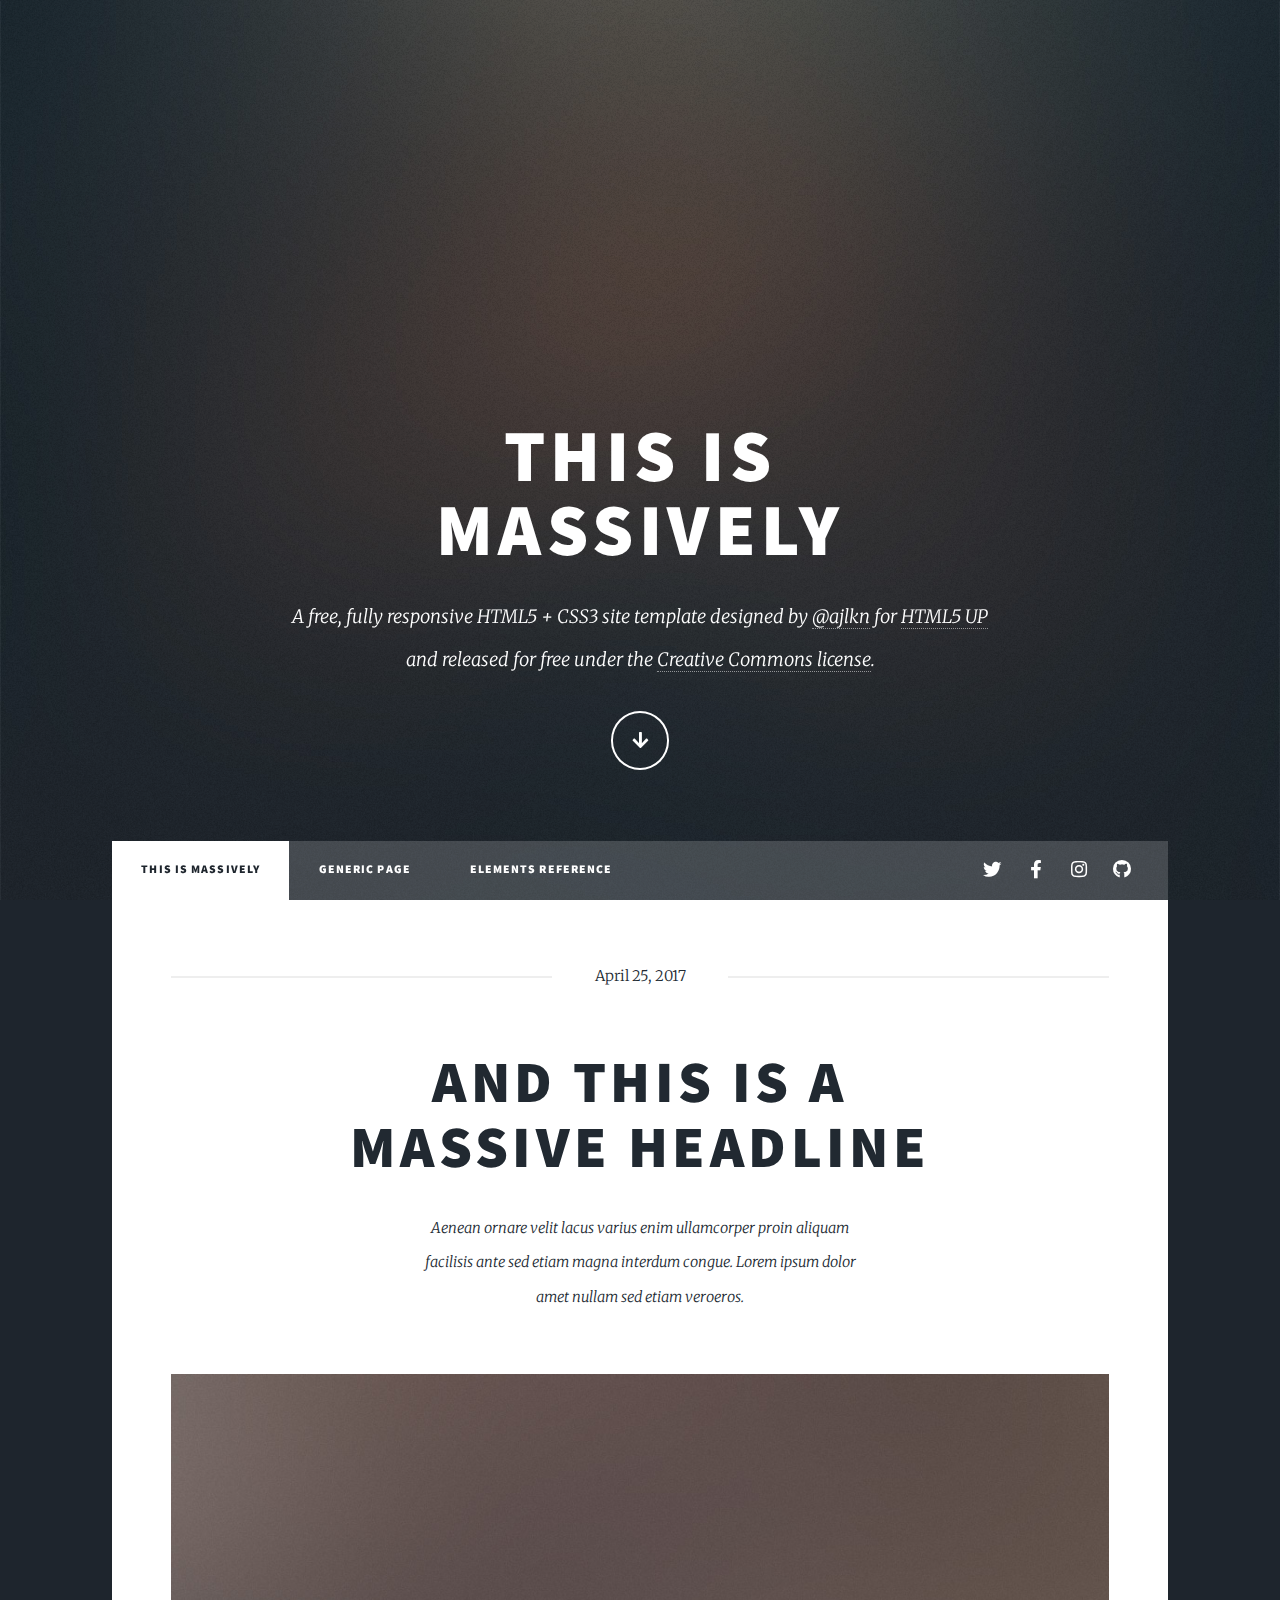
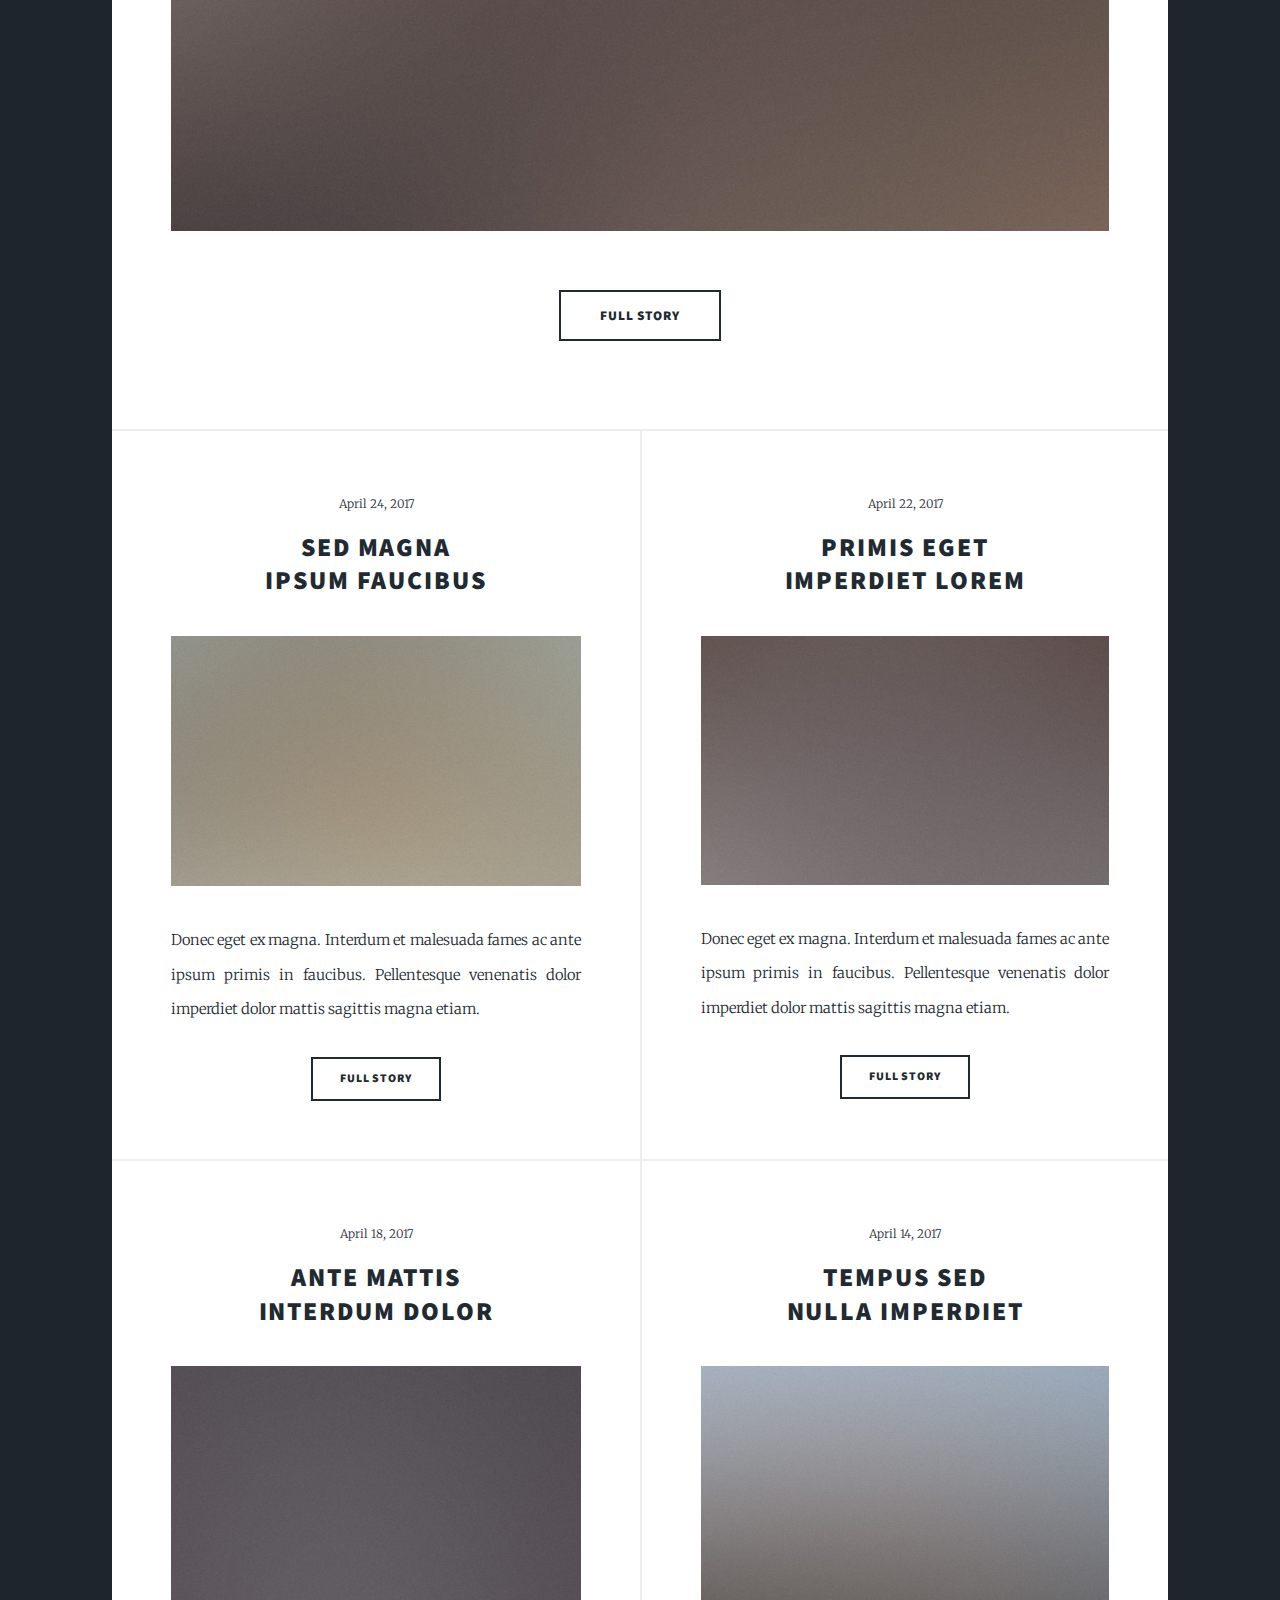
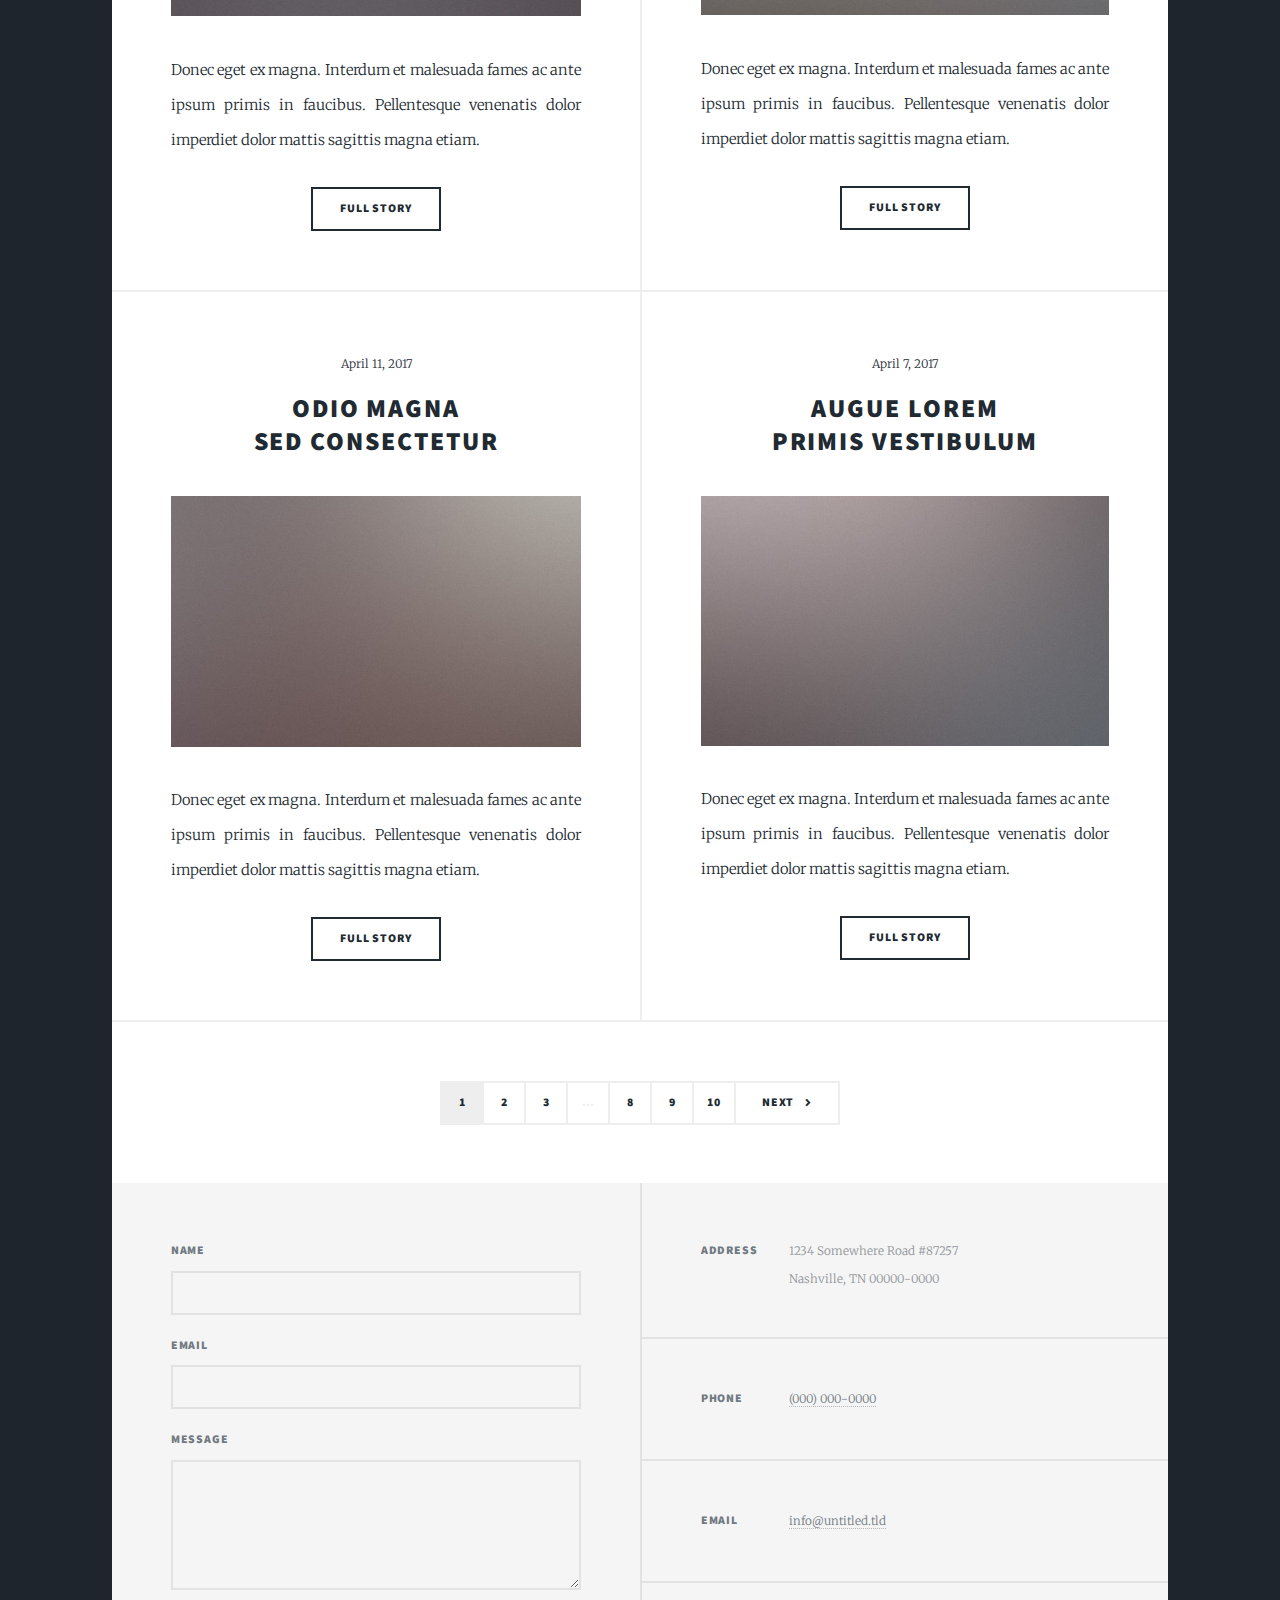
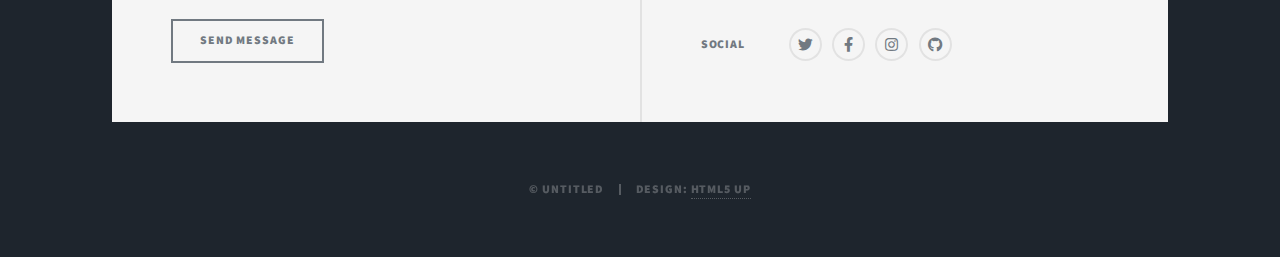
==== commit 69a82851: "Add files via upload" ====
--- a/index.html
+++ b/index.html
@@ -1,209 +1,229 @@
 <!DOCTYPE HTML>
 <!--
-	Landed by HTML5 UP
+	Massively by HTML5 UP
 	html5up.net | @ajlkn
 	Free for personal and commercial use under the CCA 3.0 license (html5up.net/license)
 -->
 <html>
 	<head>
-		<title>Anjali's Portfolio</title>
+		<title>Massively by HTML5 UP</title>
 		<meta charset="utf-8" />
 		<meta name="viewport" content="width=device-width, initial-scale=1, user-scalable=no" />
 		<link rel="stylesheet" href="assets/css/main.css" />
 		<noscript><link rel="stylesheet" href="assets/css/noscript.css" /></noscript>
 	</head>
-	<body class="is-preload landing">
-		<div id="page-wrapper">
-
-			<!-- Header -->
-				<header id="header">
-					<h1 id="logo"><a href="index.html">My Portfolio</a></h1>
+	<body class="is-preload">
+
+		<!-- Wrapper -->
+			<div id="wrapper" class="fade-in">
+
+				<!-- Intro -->
+					<div id="intro">
+						<h1>This is<br />
+						Massively</h1>
+						<p>A free, fully responsive HTML5 + CSS3 site template designed by <a href="https://twitter.com/ajlkn">@ajlkn</a> for <a href="https://html5up.net">HTML5 UP</a><br />
+						and released for free under the <a href="https://html5up.net/license">Creative Commons license</a>.</p>
+						<ul class="actions">
+							<li><a href="#header" class="button icon solid solo fa-arrow-down scrolly">Continue</a></li>
+						</ul>
+					</div>
+
+				<!-- Header -->
+					<header id="header">
+						<a href="index.html" class="logo">Massively</a>
+					</header>
+
+				<!-- Nav -->
 					<nav id="nav">
-						<ul>
-							<li><a href="index.html">Home</a></li>
-							<li>
-								<a href="#">Layouts</a>
-								<ul>
-									<li><a href="left-sidebar.html">Left Sidebar</a></li>
-									<li><a href="right-sidebar.html">Right Sidebar</a></li>
-									<li><a href="no-sidebar.html">No Sidebar</a></li>
-									<li>
-										<a href="#">Submenu</a>
-										<ul>
-											<li><a href="#">Option 1</a></li>
-											<li><a href="#">Option 2</a></li>
-											<li><a href="#">Option 3</a></li>
-											<li><a href="#">Option 4</a></li>
-										</ul>
-									</li>
-								</ul>
-							</li>
-							<li><a href="elements.html">Elements</a></li>
-							<li><a href="#" class="button primary">Sign Up</a></li>
+						<ul class="links">
+							<li class="active"><a href="index.html">This is Massively</a></li>
+							<li><a href="generic.html">Generic Page</a></li>
+							<li><a href="elements.html">Elements Reference</a></li>
+						</ul>
+						<ul class="icons">
+							<li><a href="#" class="icon brands fa-twitter"><span class="label">Twitter</span></a></li>
+							<li><a href="#" class="icon brands fa-facebook-f"><span class="label">Facebook</span></a></li>
+							<li><a href="#" class="icon brands fa-instagram"><span class="label">Instagram</span></a></li>
+							<li><a href="#" class="icon brands fa-github"><span class="label">GitHub</span></a></li>
 						</ul>
 					</nav>
-				</header>
-
-			<!-- Banner -->
-				<section id="banner">
-					<div class="content">
-						<header>
-							<p>Data Detective in Training:<p />
-							<h2>Hi! I'm <strong><b>Anjali Rai</b></strong></h2>
-							<p></p>Your Data Storyteller</p>
-						</header>
-						<span class="image fit main"><img src="images/logo2.jpg" alt="" /></span>
+
+				<!-- Main -->
+					<div id="main">
+
+						<!-- Featured Post -->
+							<article class="post featured">
+								<header class="major">
+									<span class="date">April 25, 2017</span>
+									<h2><a href="#">And this is a<br />
+									massive headline</a></h2>
+									<p>Aenean ornare velit lacus varius enim ullamcorper proin aliquam<br />
+									facilisis ante sed etiam magna interdum congue. Lorem ipsum dolor<br />
+									amet nullam sed etiam veroeros.</p>
+								</header>
+								<a href="#" class="image main"><img src="images/pic01.jpg" alt="" /></a>
+								<ul class="actions special">
+									<li><a href="#" class="button large">Full Story</a></li>
+								</ul>
+							</article>
+
+						<!-- Posts -->
+							<section class="posts">
+								<article>
+									<header>
+										<span class="date">April 24, 2017</span>
+										<h2><a href="#">Sed magna<br />
+										ipsum faucibus</a></h2>
+									</header>
+									<a href="#" class="image fit"><img src="images/pic02.jpg" alt="" /></a>
+									<p>Donec eget ex magna. Interdum et malesuada fames ac ante ipsum primis in faucibus. Pellentesque venenatis dolor imperdiet dolor mattis sagittis magna etiam.</p>
+									<ul class="actions special">
+										<li><a href="#" class="button">Full Story</a></li>
+									</ul>
+								</article>
+								<article>
+									<header>
+										<span class="date">April 22, 2017</span>
+										<h2><a href="#">Primis eget<br />
+										imperdiet lorem</a></h2>
+									</header>
+									<a href="#" class="image fit"><img src="images/pic03.jpg" alt="" /></a>
+									<p>Donec eget ex magna. Interdum et malesuada fames ac ante ipsum primis in faucibus. Pellentesque venenatis dolor imperdiet dolor mattis sagittis magna etiam.</p>
+									<ul class="actions special">
+										<li><a href="#" class="button">Full Story</a></li>
+									</ul>
+								</article>
+								<article>
+									<header>
+										<span class="date">April 18, 2017</span>
+										<h2><a href="#">Ante mattis<br />
+										interdum dolor</a></h2>
+									</header>
+									<a href="#" class="image fit"><img src="images/pic04.jpg" alt="" /></a>
+									<p>Donec eget ex magna. Interdum et malesuada fames ac ante ipsum primis in faucibus. Pellentesque venenatis dolor imperdiet dolor mattis sagittis magna etiam.</p>
+									<ul class="actions special">
+										<li><a href="#" class="button">Full Story</a></li>
+									</ul>
+								</article>
+								<article>
+									<header>
+										<span class="date">April 14, 2017</span>
+										<h2><a href="#">Tempus sed<br />
+										nulla imperdiet</a></h2>
+									</header>
+									<a href="#" class="image fit"><img src="images/pic05.jpg" alt="" /></a>
+									<p>Donec eget ex magna. Interdum et malesuada fames ac ante ipsum primis in faucibus. Pellentesque venenatis dolor imperdiet dolor mattis sagittis magna etiam.</p>
+									<ul class="actions special">
+										<li><a href="#" class="button">Full Story</a></li>
+									</ul>
+								</article>
+								<article>
+									<header>
+										<span class="date">April 11, 2017</span>
+										<h2><a href="#">Odio magna<br />
+										sed consectetur</a></h2>
+									</header>
+									<a href="#" class="image fit"><img src="images/pic06.jpg" alt="" /></a>
+									<p>Donec eget ex magna. Interdum et malesuada fames ac ante ipsum primis in faucibus. Pellentesque venenatis dolor imperdiet dolor mattis sagittis magna etiam.</p>
+									<ul class="actions special">
+										<li><a href="#" class="button">Full Story</a></li>
+									</ul>
+								</article>
+								<article>
+									<header>
+										<span class="date">April 7, 2017</span>
+										<h2><a href="#">Augue lorem<br />
+										primis vestibulum</a></h2>
+									</header>
+									<a href="#" class="image fit"><img src="images/pic07.jpg" alt="" /></a>
+									<p>Donec eget ex magna. Interdum et malesuada fames ac ante ipsum primis in faucibus. Pellentesque venenatis dolor imperdiet dolor mattis sagittis magna etiam.</p>
+									<ul class="actions special">
+										<li><a href="#" class="button">Full Story</a></li>
+									</ul>
+								</article>
+							</section>
+
+						<!-- Footer -->
+							<footer>
+								<div class="pagination">
+									<!--<a href="#" class="previous">Prev</a>-->
+									<a href="#" class="page active">1</a>
+									<a href="#" class="page">2</a>
+									<a href="#" class="page">3</a>
+									<span class="extra">&hellip;</span>
+									<a href="#" class="page">8</a>
+									<a href="#" class="page">9</a>
+									<a href="#" class="page">10</a>
+									<a href="#" class="next">Next</a>
+								</div>
+							</footer>
+
 					</div>
-					<a href="#one" class="goto-next scrolly">Next</a>
-				</section>
-
-			<!-- One -->
-				<section id="one" class="spotlight style1 bottom">
-					<span class="image fit main"><img src="images/laptop-5714421.jpg" alt="" /></span>
-					<div class="content">
-						<div class="container">
-							<div class="row">
-								<div class="col-4 col-12-medium">
-									<header>
-										<h2>About Me</h2>
-										<p>AI & ML | Python Developer | Data Analysis Enthusiast | Dedicated Medium Blogger.</p>
-									</header>
+
+				<!-- Footer -->
+					<footer id="footer">
+						<section>
+							<form method="post" action="#">
+								<div class="fields">
+									<div class="field">
+										<label for="name">Name</label>
+										<input type="text" name="name" id="name" />
+									</div>
+									<div class="field">
+										<label for="email">Email</label>
+										<input type="text" name="email" id="email" />
+									</div>
+									<div class="field">
+										<label for="message">Message</label>
+										<textarea name="message" id="message" rows="3"></textarea>
+									</div>
 								</div>
-								<div class="col-4 col-12-medium">
-									<p>A passionate 3rd-year B.Tech student specializing in Artificial Intelligence and Machine Learning. With a strong foundation in Python development and data analysis, I'm eager to embark on a journey towards innovation and problem-solving.</p>
-								</div>
-								<div class="col-4 col-12-medium">
-									<p>In addition to my academic pursuits, I enjoy sharing my insights through blogs on Medium, where I explore the exciting world of AI and ML. Join me as I strive to make a meaningful impact in the tech realm.</p>
-								</div>
-							</div>
-						</div>
+								<ul class="actions">
+									<li><input type="submit" value="Send Message" /></li>
+								</ul>
+							</form>
+						</section>
+						<section class="split contact">
+							<section class="alt">
+								<h3>Address</h3>
+								<p>1234 Somewhere Road #87257<br />
+								Nashville, TN 00000-0000</p>
+							</section>
+							<section>
+								<h3>Phone</h3>
+								<p><a href="#">(000) 000-0000</a></p>
+							</section>
+							<section>
+								<h3>Email</h3>
+								<p><a href="#">info@untitled.tld</a></p>
+							</section>
+							<section>
+								<h3>Social</h3>
+								<ul class="icons alt">
+									<li><a href="#" class="icon brands alt fa-twitter"><span class="label">Twitter</span></a></li>
+									<li><a href="#" class="icon brands alt fa-facebook-f"><span class="label">Facebook</span></a></li>
+									<li><a href="#" class="icon brands alt fa-instagram"><span class="label">Instagram</span></a></li>
+									<li><a href="#" class="icon brands alt fa-github"><span class="label">GitHub</span></a></li>
+								</ul>
+							</section>
+						</section>
+					</footer>
+
+				<!-- Copyright -->
+					<div id="copyright">
+						<ul><li>&copy; Untitled</li><li>Design: <a href="https://html5up.net">HTML5 UP</a></li></ul>
 					</div>
-					<a href="#two" class="goto-next scrolly">Next</a>
-				</section>
-
-			<!-- Two -->
-				<section id="two" class="spotlight style2 right">
-					<span class="image fit main"><img src="images/woman-5888934.jpg" alt="" /></span>
-					<div class="content">
-						<header>
-							<h2>Discover My Professional Profile</h2>
-							
-						</header>
-						<p>You can find my detailed resume, showcasing my journey as a 3rd-year B.Tech student majoring in AI and ML, along with my aspirations as a Python developer and data analyst, by clicking on the following link:</p>
-						<ul class="actions">
-							<li><a href="creative-cv_free_1-1-0/index.html" class="button">Anjali Rai's Resume</a></li>
-						</ul>
-					</div>
-					<a href="#three" class="goto-next scrolly">Next</a>
-				</section>
-
-			<!-- Three -->
-				<section id="three" class="spotlight style3 left">
-					<span class="image fit main bottom"><img src="images/woman-6010924.jpg" alt="" /></span>
-					<div class="content">
-						<header>
-							<h2>Interdum felis blandit praesent sed augue</h2>
-							<p>Accumsan integer ultricies aliquam vel massa sapien phasellus</p>
-						</header>
-						<p>Feugiat accumsan lorem eu ac lorem amet ac arcu phasellus tortor enim mi mi nisi praesent adipiscing. Integer mi sed nascetur cep aliquet augue varius tempus lobortis porttitor lorem et accumsan consequat adipiscing lorem.</p>
-						<ul class="actions">
-							<li><a href="#" class="button">Learn More</a></li>
-						</ul>
-					</div>
-					<a href="#four" class="goto-next scrolly">Next</a>
-				</section>
-
-			<!-- Four -->
-				<section id="four" class="wrapper style1 special fade-up">
-					<div class="container">
-						<header class="major">
-							<h2>Accumsan sed tempus adipiscing blandit</h2>
-							<p>Iaculis ac volutpat vis non enim gravida nisi faucibus posuere arcu consequat</p>
-						</header>
-						<div class="box alt">
-							<div class="row gtr-uniform">
-								<section class="col-4 col-6-medium col-12-xsmall">
-									<span class="icon solid alt major fa-chart-area"></span>
-									<h3>Ipsum sed commodo</h3>
-									<p>Feugiat accumsan lorem eu ac lorem amet accumsan donec. Blandit orci porttitor.</p>
-								</section>
-								<section class="col-4 col-6-medium col-12-xsmall">
-									<span class="icon solid alt major fa-comment"></span>
-									<h3>Eleifend lorem ornare</h3>
-									<p>Feugiat accumsan lorem eu ac lorem amet accumsan donec. Blandit orci porttitor.</p>
-								</section>
-								<section class="col-4 col-6-medium col-12-xsmall">
-									<span class="icon solid alt major fa-flask"></span>
-									<h3>Cubilia cep lobortis</h3>
-									<p>Feugiat accumsan lorem eu ac lorem amet accumsan donec. Blandit orci porttitor.</p>
-								</section>
-								<section class="col-4 col-6-medium col-12-xsmall">
-									<span class="icon solid alt major fa-paper-plane"></span>
-									<h3>Non semper interdum</h3>
-									<p>Feugiat accumsan lorem eu ac lorem amet accumsan donec. Blandit orci porttitor.</p>
-								</section>
-								<section class="col-4 col-6-medium col-12-xsmall">
-									<span class="icon solid alt major fa-file"></span>
-									<h3>Odio laoreet accumsan</h3>
-									<p>Feugiat accumsan lorem eu ac lorem amet accumsan donec. Blandit orci porttitor.</p>
-								</section>
-								<section class="col-4 col-6-medium col-12-xsmall">
-									<span class="icon solid alt major fa-lock"></span>
-									<h3>Massa arcu accumsan</h3>
-									<p>Feugiat accumsan lorem eu ac lorem amet accumsan donec. Blandit orci porttitor.</p>
-								</section>
-							</div>
-						</div>
-						<footer class="major">
-							<ul class="actions special">
-								<li><a href="#" class="button">Magna sed feugiat</a></li>
-							</ul>
-						</footer>
-					</div>
-				</section>
-
-			<!-- Five -->
-				<section id="five" class="wrapper style2 special fade">
-					<div class="container">
-						<header>
-							<h2>Magna faucibus lorem diam</h2>
-							<p>Ante metus praesent faucibus ante integer id accumsan eleifend</p>
-						</header>
-						<form method="post" action="#" class="cta">
-							<div class="row gtr-uniform gtr-50">
-								<div class="col-8 col-12-xsmall"><input type="email" name="email" id="email" placeholder="Your Email Address" /></div>
-								<div class="col-4 col-12-xsmall"><input type="submit" value="Get Started" class="fit primary" /></div>
-							</div>
-						</form>
-					</div>
-				</section>
-
-			<!-- Footer -->
-				<footer id="footer">
-					<ul class="icons">
-						<li><a href="#" class="icon brands alt fa-twitter"><span class="label">Twitter</span></a></li>
-						<li><a href="#" class="icon brands alt fa-facebook-f"><span class="label">Facebook</span></a></li>
-						<li><a href="#" class="icon brands alt fa-linkedin-in"><span class="label">LinkedIn</span></a></li>
-						<li><a href="#" class="icon brands alt fa-instagram"><span class="label">Instagram</span></a></li>
-						<li><a href="#" class="icon brands alt fa-github"><span class="label">GitHub</span></a></li>
-						<li><a href="#" class="icon solid alt fa-envelope"><span class="label">Email</span></a></li>
-					</ul>
-					<ul class="copyright">
-						<li>&copy; Untitled. All rights reserved.</li><li>Design: <a href="http://html5up.net">HTML5 UP</a></li>
-					</ul>
-				</footer>
-
-		</div>
+
+			</div>
 
 		<!-- Scripts -->
 			<script src="assets/js/jquery.min.js"></script>
+			<script src="assets/js/jquery.scrollex.min.js"></script>
 			<script src="assets/js/jquery.scrolly.min.js"></script>
-			<script src="assets/js/jquery.dropotron.min.js"></script>
-			<script src="assets/js/jquery.scrollex.min.js"></script>
 			<script src="assets/js/browser.min.js"></script>
 			<script src="assets/js/breakpoints.min.js"></script>
 			<script src="assets/js/util.js"></script>
 			<script src="assets/js/main.js"></script>
 
 	</body>
-</html>
+</html>--- a/assets/css/main.css
+++ b/assets/css/main.css
@@ -1,10 +1,10 @@
-@import url("fontawesome-all.min.css");
-@import url("https://fonts.googleapis.com/css?family=Roboto:100,300,100italic,300italic");
-
-/*
-	Landed by HTML5 UP
-	html5up.net | @ajlkn
-	Free for personal and commercial use under the CCA 3.0 license (html5up.net/license)
+@import url(fontawesome-all.min.css);
+@import url("https://fonts.googleapis.com/css?family=Merriweather:300,700,300italic,700italic|Source+Sans+Pro:900");
+
+/*
+	Massively by HTML5 UP
+	html5up.net | @ajlkn
+	Free for personal and commercial use under the CCA 3.0 license (html5up.net/license)
 */
 
 html, body, div, span, applet, object,
@@ -74,6 +74,22 @@
 
 /* Basic */
 
+	@-ms-viewport {
+		width: device-width;
+	}
+
+	body {
+		-ms-overflow-style: scrollbar;
+	}
+
+	@media screen and (max-width: 480px) {
+
+		html, body {
+			min-width: 320px;
+		}
+
+	}
+
 	html {
 		box-sizing: border-box;
 	}
@@ -82,602 +98,229 @@
 		box-sizing: inherit;
 	}
 
-	html, body {
-		background: #1c1d26;
-	}
-
-	body.is-preload *, body.is-preload *:before, body.is-preload *:after {
-		-moz-animation: none !important;
-		-webkit-animation: none !important;
-		-ms-animation: none !important;
-		animation: none !important;
-		-moz-transition: none !important;
-		-webkit-transition: none !important;
-		-ms-transition: none !important;
-		transition: none !important;
-	}
-
-	body, input, select, textarea {
-		color: rgba(255, 255, 255, 0.75);
-		font-family: "Roboto", Helvetica, sans-serif;
-		font-size: 15pt;
-		font-weight: 100;
-		line-height: 1.75em;
-	}
-
-	a {
-		-moz-transition: border-color 0.2s ease-in-out, color 0.2s ease-in-out;
-		-webkit-transition: border-color 0.2s ease-in-out, color 0.2s ease-in-out;
-		-ms-transition: border-color 0.2s ease-in-out, color 0.2s ease-in-out;
-		transition: border-color 0.2s ease-in-out, color 0.2s ease-in-out;
-		border-bottom: dotted 1px;
-		color: #e44c65;
-		text-decoration: none;
-	}
-
-		a:hover {
-			color: #e44c65 !important;
-			border-bottom-color: transparent;
-		}
-
-	strong, b {
-		color: #ffffff;
-		font-weight: 300;
-	}
-
-	em, i {
-		font-style: italic;
-	}
-
-	p {
-		margin: 0 0 2em 0;
-	}
-
-	h1, h2, h3, h4, h5, h6 {
-		color: #ffffff;
-		font-weight: 300;
-		line-height: 1em;
-		margin: 0 0 1em 0;
-	}
-
-		h1 a, h2 a, h3 a, h4 a, h5 a, h6 a {
-			color: inherit;
-			border: 0;
-		}
-
-	h2 {
-		font-size: 2em;
-		line-height: 1.5em;
-		letter-spacing: -0.025em;
-	}
-
-	h3 {
-		font-size: 1.35em;
-		line-height: 1.5em;
-	}
-
-	h4 {
-		font-size: 1.1em;
-		line-height: 1.5em;
-	}
-
-	h5 {
-		font-size: 0.9em;
-		line-height: 1.5em;
-	}
-
-	h6 {
-		font-size: 0.7em;
-		line-height: 1.5em;
-	}
-
-	sub {
-		font-size: 0.8em;
-		position: relative;
-		top: 0.5em;
-	}
-
-	sup {
-		font-size: 0.8em;
-		position: relative;
-		top: -0.5em;
-	}
-
-	hr {
-		border: 0;
-		border-bottom: solid 1px rgba(255, 255, 255, 0.3);
-		margin: 3em 0;
-	}
-
-		hr.major {
-			margin: 4em 0;
-		}
-
-	blockquote {
-		border-left: solid 4px rgba(255, 255, 255, 0.3);
-		font-style: italic;
-		margin: 0 0 2em 0;
-		padding: 0.5em 0 0.5em 2em;
-	}
-
-	code {
-		background: rgba(255, 255, 255, 0.075);
-		border-radius: 4px;
-		font-family: "Courier New", monospace;
-		font-size: 0.9em;
-		margin: 0 0.25em;
-		padding: 0.25em 0.65em;
-	}
-
-	pre {
-		-webkit-overflow-scrolling: touch;
-		font-family: "Courier New", monospace;
-		font-size: 0.9em;
-		margin: 0 0 2em 0;
-	}
-
-		pre code {
-			display: block;
-			line-height: 1.75em;
-			padding: 1em 1.5em;
-			overflow-x: auto;
-		}
-
-	.align-left {
-		text-align: left;
-	}
-
-	.align-center {
-		text-align: center;
-	}
-
-	.align-right {
-		text-align: right;
-	}
-
-/* Loader */
-
-	@-moz-keyframes spinner-show {
-		0% {
-			opacity: 0;
-		}
-
-		100% {
-			opacity: 1;
-		}
-	}
-
-	@-webkit-keyframes spinner-show {
-		0% {
-			opacity: 0;
-		}
-
-		100% {
-			opacity: 1;
-		}
-	}
-
-	@-ms-keyframes spinner-show {
-		0% {
-			opacity: 0;
-		}
-
-		100% {
-			opacity: 1;
-		}
-	}
-
-	@keyframes spinner-show {
-		0% {
-			opacity: 0;
-		}
-
-		100% {
-			opacity: 1;
-		}
-	}
-
-	@-moz-keyframes spinner-hide {
-		0% {
-			color: rgba(255, 255, 255, 0.15);
-			z-index: 100001;
-			-moz-transform: scale(1) rotate(0deg);
-			-webkit-transform: scale(1) rotate(0deg);
-			-ms-transform: scale(1) rotate(0deg);
-			transform: scale(1) rotate(0deg);
-		}
-
-		99% {
-			color: #1c1d26;
-			z-index: 100001;
-			-moz-transform: scale(0.5) rotate(360deg);
-			-webkit-transform: scale(0.5) rotate(360deg);
-			-ms-transform: scale(0.5) rotate(360deg);
-			transform: scale(0.5) rotate(360deg);
-		}
-
-		100% {
-			color: #1c1d26;
-			z-index: -1;
-			-moz-transform: scale(0.5) rotate(360deg);
-			-webkit-transform: scale(0.5) rotate(360deg);
-			-ms-transform: scale(0.5) rotate(360deg);
-			transform: scale(0.5) rotate(360deg);
-		}
-	}
-
-	@-webkit-keyframes spinner-hide {
-		0% {
-			color: rgba(255, 255, 255, 0.15);
-			z-index: 100001;
-			-moz-transform: scale(1) rotate(0deg);
-			-webkit-transform: scale(1) rotate(0deg);
-			-ms-transform: scale(1) rotate(0deg);
-			transform: scale(1) rotate(0deg);
-		}
-
-		99% {
-			color: #1c1d26;
-			z-index: 100001;
-			-moz-transform: scale(0.5) rotate(360deg);
-			-webkit-transform: scale(0.5) rotate(360deg);
-			-ms-transform: scale(0.5) rotate(360deg);
-			transform: scale(0.5) rotate(360deg);
-		}
-
-		100% {
-			color: #1c1d26;
-			z-index: -1;
-			-moz-transform: scale(0.5) rotate(360deg);
-			-webkit-transform: scale(0.5) rotate(360deg);
-			-ms-transform: scale(0.5) rotate(360deg);
-			transform: scale(0.5) rotate(360deg);
-		}
-	}
-
-	@-ms-keyframes spinner-hide {
-		0% {
-			color: rgba(255, 255, 255, 0.15);
-			z-index: 100001;
-			-moz-transform: scale(1) rotate(0deg);
-			-webkit-transform: scale(1) rotate(0deg);
-			-ms-transform: scale(1) rotate(0deg);
-			transform: scale(1) rotate(0deg);
-		}
-
-		99% {
-			color: #1c1d26;
-			z-index: 100001;
-			-moz-transform: scale(0.5) rotate(360deg);
-			-webkit-transform: scale(0.5) rotate(360deg);
-			-ms-transform: scale(0.5) rotate(360deg);
-			transform: scale(0.5) rotate(360deg);
-		}
-
-		100% {
-			color: #1c1d26;
-			z-index: -1;
-			-moz-transform: scale(0.5) rotate(360deg);
-			-webkit-transform: scale(0.5) rotate(360deg);
-			-ms-transform: scale(0.5) rotate(360deg);
-			transform: scale(0.5) rotate(360deg);
-		}
-	}
-
-	@keyframes spinner-hide {
-		0% {
-			color: rgba(255, 255, 255, 0.15);
-			z-index: 100001;
-			-moz-transform: scale(1) rotate(0deg);
-			-webkit-transform: scale(1) rotate(0deg);
-			-ms-transform: scale(1) rotate(0deg);
-			transform: scale(1) rotate(0deg);
-		}
-
-		99% {
-			color: #1c1d26;
-			z-index: 100001;
-			-moz-transform: scale(0.5) rotate(360deg);
-			-webkit-transform: scale(0.5) rotate(360deg);
-			-ms-transform: scale(0.5) rotate(360deg);
-			transform: scale(0.5) rotate(360deg);
-		}
-
-		100% {
-			color: #1c1d26;
-			z-index: -1;
-			-moz-transform: scale(0.5) rotate(360deg);
-			-webkit-transform: scale(0.5) rotate(360deg);
-			-ms-transform: scale(0.5) rotate(360deg);
-			transform: scale(0.5) rotate(360deg);
-		}
-	}
-
-	@-moz-keyframes spinner-rotate {
-		0% {
-			-moz-transform: scale(1) rotate(0deg);
-			-webkit-transform: scale(1) rotate(0deg);
-			-ms-transform: scale(1) rotate(0deg);
-			transform: scale(1) rotate(0deg);
-		}
-
-		100% {
-			-moz-transform: scale(1) rotate(360deg);
-			-webkit-transform: scale(1) rotate(360deg);
-			-ms-transform: scale(1) rotate(360deg);
-			transform: scale(1) rotate(360deg);
-		}
-	}
-
-	@-webkit-keyframes spinner-rotate {
-		0% {
-			-moz-transform: scale(1) rotate(0deg);
-			-webkit-transform: scale(1) rotate(0deg);
-			-ms-transform: scale(1) rotate(0deg);
-			transform: scale(1) rotate(0deg);
-		}
-
-		100% {
-			-moz-transform: scale(1) rotate(360deg);
-			-webkit-transform: scale(1) rotate(360deg);
-			-ms-transform: scale(1) rotate(360deg);
-			transform: scale(1) rotate(360deg);
-		}
-	}
-
-	@-ms-keyframes spinner-rotate {
-		0% {
-			-moz-transform: scale(1) rotate(0deg);
-			-webkit-transform: scale(1) rotate(0deg);
-			-ms-transform: scale(1) rotate(0deg);
-			transform: scale(1) rotate(0deg);
-		}
-
-		100% {
-			-moz-transform: scale(1) rotate(360deg);
-			-webkit-transform: scale(1) rotate(360deg);
-			-ms-transform: scale(1) rotate(360deg);
-			transform: scale(1) rotate(360deg);
-		}
-	}
-
-	@keyframes spinner-rotate {
-		0% {
-			-moz-transform: scale(1) rotate(0deg);
-			-webkit-transform: scale(1) rotate(0deg);
-			-ms-transform: scale(1) rotate(0deg);
-			transform: scale(1) rotate(0deg);
-		}
-
-		100% {
-			-moz-transform: scale(1) rotate(360deg);
-			-webkit-transform: scale(1) rotate(360deg);
-			-ms-transform: scale(1) rotate(360deg);
-			transform: scale(1) rotate(360deg);
-		}
-	}
-
-	@-moz-keyframes overlay-hide {
-		0% {
-			opacity: 1;
-			z-index: 100000;
-		}
-
-		15% {
-			opacity: 1;
-			z-index: 100000;
-		}
-
-		99% {
-			opacity: 0;
-			z-index: 100000;
-		}
-
-		100% {
-			opacity: 0;
-			z-index: -1;
-		}
-	}
-
-	@-webkit-keyframes overlay-hide {
-		0% {
-			opacity: 1;
-			z-index: 100000;
-		}
-
-		15% {
-			opacity: 1;
-			z-index: 100000;
-		}
-
-		99% {
-			opacity: 0;
-			z-index: 100000;
-		}
-
-		100% {
-			opacity: 0;
-			z-index: -1;
-		}
-	}
-
-	@-ms-keyframes overlay-hide {
-		0% {
-			opacity: 1;
-			z-index: 100000;
-		}
-
-		15% {
-			opacity: 1;
-			z-index: 100000;
-		}
-
-		99% {
-			opacity: 0;
-			z-index: 100000;
-		}
-
-		100% {
-			opacity: 0;
-			z-index: -1;
-		}
-	}
-
-	@keyframes overlay-hide {
-		0% {
-			opacity: 1;
-			z-index: 100000;
-		}
-
-		15% {
-			opacity: 1;
-			z-index: 100000;
-		}
-
-		99% {
-			opacity: 0;
-			z-index: 100000;
-		}
-
-		100% {
-			opacity: 0;
-			z-index: -1;
-		}
-	}
-
-	body.landing {
-		text-decoration: none;
-	}
-
-		body.landing:before {
-			-moz-osx-font-smoothing: grayscale;
-			-webkit-font-smoothing: antialiased;
-			display: inline-block;
-			font-style: normal;
-			font-variant: normal;
-			text-rendering: auto;
-			line-height: 1;
-			text-transform: none !important;
-			font-family: 'Font Awesome 5 Free';
-			font-weight: 900;
-		}
-
-		body.landing:before {
-			-moz-animation: spinner-show 1.5s 1 0.25s ease forwards, spinner-hide 0.25s ease-in-out forwards !important;
-			-webkit-animation: spinner-show 1.5s 1 0.25s ease forwards, spinner-hide 0.25s ease-in-out forwards !important;
-			-ms-animation: spinner-show 1.5s 1 0.25s ease forwards, spinner-hide 0.25s ease-in-out forwards !important;
-			animation: spinner-show 1.5s 1 0.25s ease forwards, spinner-hide 0.25s ease-in-out forwards !important;
-			-moz-transform-origin: 50% 50%;
-			-webkit-transform-origin: 50% 50%;
-			-ms-transform-origin: 50% 50%;
-			transform-origin: 50% 50%;
-			color: rgba(255, 255, 255, 0.15);
-			content: '\f1ce';
-			cursor: default;
-			display: block;
-			font-size: 2em;
-			height: 2em;
-			left: 50%;
-			line-height: 2em;
-			margin: -1em 0 0 -1em;
-			opacity: 0;
-			position: fixed;
-			text-align: center;
-			top: 50%;
-			width: 2em;
-			z-index: -1;
-		}
-
-		body.landing:after {
-			-moz-animation: overlay-hide 1.5s ease-in forwards !important;
-			-webkit-animation: overlay-hide 1.5s ease-in forwards !important;
-			-ms-animation: overlay-hide 1.5s ease-in forwards !important;
-			animation: overlay-hide 1.5s ease-in forwards !important;
-			background: #1c1d26;
-			content: '';
-			display: block;
-			height: 100%;
-			left: 0;
-			opacity: 0;
-			position: fixed;
-			top: 0;
-			width: 100%;
-			z-index: -1;
-		}
-
-		body.landing.is-preload:before {
-			-moz-animation: spinner-show 1.5s 1 0.25s ease forwards, spinner-rotate 0.75s infinite linear !important;
-			-webkit-animation: spinner-show 1.5s 1 0.25s ease forwards, spinner-rotate 0.75s infinite linear !important;
-			-ms-animation: spinner-show 1.5s 1 0.25s ease forwards, spinner-rotate 0.75s infinite linear !important;
-			animation: spinner-show 1.5s 1 0.25s ease forwards, spinner-rotate 0.75s infinite linear !important;
-			z-index: 100001;
-		}
-
-		body.landing.is-preload:after {
+	body {
+		background-color: #1e252d;
+	}
+
+		body.is-preload *, body.is-preload *:before, body.is-preload *:after {
 			-moz-animation: none !important;
 			-webkit-animation: none !important;
 			-ms-animation: none !important;
 			animation: none !important;
-			opacity: 1;
-			z-index: 100000;
-		}
-
-	@media (-webkit-min-device-pixel-ratio: 2) {
-
-		body.landing:before {
-			line-height: 2.025em;
-		}
-
-	}
-
-/* Container */
-
-	.container {
-		margin: 0 auto;
-		max-width: calc(100% - 4em);
-		width: 70em;
-	}
-
-		.container.xsmall {
-			width: 17.5em;
-		}
-
-		.container.small {
-			width: 35em;
-		}
-
-		.container.medium {
-			width: 52.5em;
-		}
-
-		.container.large {
-			width: 87.5em;
-		}
-
-		.container.xlarge {
-			width: 105em;
-		}
-
-		.container.max {
-			width: 100%;
+			-moz-transition: none !important;
+			-webkit-transition: none !important;
+			-ms-transition: none !important;
+			transition: none !important;
+		}
+
+/* Type */
+
+	html {
+		font-size: 16pt;
+	}
+
+		@media screen and (max-width: 1680px) {
+
+			html {
+				font-size: 12pt;
+			}
+
 		}
 
 		@media screen and (max-width: 1280px) {
 
-			.container {
-				width: 90%;
-				max-width: 100%;
-			}
-
-		}
-
-		@media screen and (max-width: 980px) {
-
-			.container {
-				width: 100% !important;
-			}
-
-		}
+			html {
+				font-size: 11pt;
+			}
+
+		}
+
+		@media screen and (max-width: 360px) {
+
+			html {
+				font-size: 10pt;
+			}
+
+		}
+
+	body {
+		color: #212931;
+	}
+
+	body, input, select, textarea {
+		font-family: "Merriweather", Georgia, serif;
+		font-weight: 300;
+		font-size: 1rem;
+		line-height: 2.375;
+	}
+
+	a {
+		-moz-transition: color 0.2s ease-in-out, background-color 0.2s ease-in-out, border-color 0.2s ease-in-out, box-shadow 0.2s ease-in-out;
+		-webkit-transition: color 0.2s ease-in-out, background-color 0.2s ease-in-out, border-color 0.2s ease-in-out, box-shadow 0.2s ease-in-out;
+		-ms-transition: color 0.2s ease-in-out, background-color 0.2s ease-in-out, border-color 0.2s ease-in-out, box-shadow 0.2s ease-in-out;
+		transition: color 0.2s ease-in-out, background-color 0.2s ease-in-out, border-color 0.2s ease-in-out, box-shadow 0.2s ease-in-out;
+		border-bottom: dotted 1px;
+		text-decoration: none;
+	}
+
+		a:hover {
+			border-bottom-color: transparent;
+		}
+
+	strong, b {
+		font-weight: 600;
+	}
+
+	em, i {
+		font-style: italic;
+	}
+
+	p {
+		text-align: justify;
+		margin: 0 0 2rem 0;
+	}
+
+	h1, h2, h3, h4, h5, h6 {
+		font-family: "Source Sans Pro", Helvetica, sans-serif;
+		font-weight: 900;
+		line-height: 1.5;
+		letter-spacing: 0.075em;
+		text-transform: uppercase;
+		margin: 0 0 1rem 0;
+	}
+
+		h1 a, h2 a, h3 a, h4 a, h5 a, h6 a {
+			border-bottom: 0;
+			color: inherit;
+			text-decoration: none;
+		}
+
+	h1 {
+		font-size: 4rem;
+		line-height: 1.1;
+		margin: 0 0 2rem 0;
+	}
+
+	h2 {
+		font-size: 1.75rem;
+		line-height: 1.3;
+		margin: 0 0 1.5rem 0;
+	}
+
+	h3 {
+		font-size: 1.25rem;
+		margin: 0 0 1.5rem 0;
+	}
+
+	h4 {
+		font-size: 1rem;
+	}
+
+	h5 {
+		font-size: 0.9rem;
+	}
+
+	h6 {
+		font-size: 0.8rem;
+	}
+
+	sub {
+		font-size: 0.8rem;
+		position: relative;
+		top: 0.5rem;
+	}
+
+	sup {
+		font-size: 0.8rem;
+		position: relative;
+		top: -0.5rem;
+	}
+
+	blockquote {
+		border-left: solid 4px;
+		font-style: italic;
+		margin: 0 0 2rem 0;
+		padding: 0.5rem 0 0.5rem 2rem;
+	}
+
+	code {
+		border: solid 2px;
+		font-family: "Courier New", monospace;
+		font-size: 0.9rem;
+		margin: 0 0.25rem;
+		padding: 0.25rem 0.65rem;
+	}
+
+	pre {
+		-webkit-overflow-scrolling: touch;
+		font-family: "Courier New", monospace;
+		font-size: 0.9rem;
+		margin: 0 0 2rem 0;
+	}
+
+		pre code {
+			display: block;
+			line-height: 1.75;
+			padding: 1rem 1.5rem;
+			overflow-x: auto;
+		}
+
+	hr {
+		border: 0;
+		border-bottom: solid 2px;
+		margin: 3rem 0;
+	}
+
+		hr.major {
+			margin: 5rem 0;
+		}
+
+	.align-left {
+		text-align: left;
+	}
+
+	.align-center {
+		text-align: center;
+	}
+
+	.align-right {
+		text-align: right;
+	}
+
+	input, select, textarea {
+		color: #212931;
+	}
+
+	a {
+		color: #212931;
+		border-bottom-color: rgba(33, 41, 49, 0.5);
+	}
+
+		a:hover {
+			border-bottom-color: transparent;
+			color: #18bfef !important;
+		}
+
+	strong, b {
+		color: #212931;
+	}
+
+	h1, h2, h3, h4, h5, h6 {
+		color: #212931;
+	}
+
+	blockquote {
+		border-left-color: #eeeeee;
+	}
+
+	code {
+		background: rgba(220, 220, 220, 0.25);
+		border-color: #eeeeee;
+	}
+
+	hr {
+		border-bottom-color: #eeeeee;
+	}
 
 /* Row */
 
@@ -822,104 +465,104 @@
 
 		.row.gtr-0 {
 			margin-top: 0;
-			margin-left: 0em;
+			margin-left: 0rem;
 		}
 
 			.row.gtr-0 > * {
-				padding: 0 0 0 0em;
+				padding: 0 0 0 0rem;
 			}
 
 			.row.gtr-0.gtr-uniform {
-				margin-top: 0em;
+				margin-top: 0rem;
 			}
 
 				.row.gtr-0.gtr-uniform > * {
-					padding-top: 0em;
+					padding-top: 0rem;
 				}
 
 		.row.gtr-25 {
 			margin-top: 0;
-			margin-left: -0.625em;
+			margin-left: -0.375rem;
 		}
 
 			.row.gtr-25 > * {
-				padding: 0 0 0 0.625em;
+				padding: 0 0 0 0.375rem;
 			}
 
 			.row.gtr-25.gtr-uniform {
-				margin-top: -0.625em;
+				margin-top: -0.375rem;
 			}
 
 				.row.gtr-25.gtr-uniform > * {
-					padding-top: 0.625em;
+					padding-top: 0.375rem;
 				}
 
 		.row.gtr-50 {
 			margin-top: 0;
-			margin-left: -1.25em;
+			margin-left: -0.75rem;
 		}
 
 			.row.gtr-50 > * {
-				padding: 0 0 0 1.25em;
+				padding: 0 0 0 0.75rem;
 			}
 
 			.row.gtr-50.gtr-uniform {
-				margin-top: -1.25em;
+				margin-top: -0.75rem;
 			}
 
 				.row.gtr-50.gtr-uniform > * {
-					padding-top: 1.25em;
+					padding-top: 0.75rem;
 				}
 
 		.row {
 			margin-top: 0;
-			margin-left: -2.5em;
+			margin-left: -1.5rem;
 		}
 
 			.row > * {
-				padding: 0 0 0 2.5em;
+				padding: 0 0 0 1.5rem;
 			}
 
 			.row.gtr-uniform {
-				margin-top: -2.5em;
+				margin-top: -1.5rem;
 			}
 
 				.row.gtr-uniform > * {
-					padding-top: 2.5em;
+					padding-top: 1.5rem;
 				}
 
 		.row.gtr-150 {
 			margin-top: 0;
-			margin-left: -3.75em;
+			margin-left: -2.25rem;
 		}
 
 			.row.gtr-150 > * {
-				padding: 0 0 0 3.75em;
+				padding: 0 0 0 2.25rem;
 			}
 
 			.row.gtr-150.gtr-uniform {
-				margin-top: -3.75em;
+				margin-top: -2.25rem;
 			}
 
 				.row.gtr-150.gtr-uniform > * {
-					padding-top: 3.75em;
+					padding-top: 2.25rem;
 				}
 
 		.row.gtr-200 {
 			margin-top: 0;
-			margin-left: -5em;
+			margin-left: -3rem;
 		}
 
 			.row.gtr-200 > * {
-				padding: 0 0 0 5em;
+				padding: 0 0 0 3rem;
 			}
 
 			.row.gtr-200.gtr-uniform {
-				margin-top: -5em;
+				margin-top: -3rem;
 			}
 
 				.row.gtr-200.gtr-uniform > * {
-					padding-top: 5em;
+					padding-top: 3rem;
 				}
 
 		@media screen and (max-width: 1680px) {
@@ -1065,104 +708,104 @@
 
 				.row.gtr-0 {
 					margin-top: 0;
-					margin-left: 0em;
+					margin-left: 0rem;
 				}
 
 					.row.gtr-0 > * {
-						padding: 0 0 0 0em;
+						padding: 0 0 0 0rem;
 					}
 
 					.row.gtr-0.gtr-uniform {
-						margin-top: 0em;
+						margin-top: 0rem;
 					}
 
 						.row.gtr-0.gtr-uniform > * {
-							padding-top: 0em;
+							padding-top: 0rem;
 						}
 
 				.row.gtr-25 {
 					margin-top: 0;
-					margin-left: -0.625em;
+					margin-left: -0.375rem;
 				}
 
 					.row.gtr-25 > * {
-						padding: 0 0 0 0.625em;
+						padding: 0 0 0 0.375rem;
 					}
 
 					.row.gtr-25.gtr-uniform {
-						margin-top: -0.625em;
+						margin-top: -0.375rem;
 					}
 
 						.row.gtr-25.gtr-uniform > * {
-							padding-top: 0.625em;
+							padding-top: 0.375rem;
 						}
 
 				.row.gtr-50 {
 					margin-top: 0;
-					margin-left: -1.25em;
+					margin-left: -0.75rem;
 				}
 
 					.row.gtr-50 > * {
-						padding: 0 0 0 1.25em;
+						padding: 0 0 0 0.75rem;
 					}
 
 					.row.gtr-50.gtr-uniform {
-						margin-top: -1.25em;
+						margin-top: -0.75rem;
 					}
 
 						.row.gtr-50.gtr-uniform > * {
-							padding-top: 1.25em;
+							padding-top: 0.75rem;
 						}
 
 				.row {
 					margin-top: 0;
-					margin-left: -2.5em;
+					margin-left: -1.5rem;
 				}
 
 					.row > * {
-						padding: 0 0 0 2.5em;
+						padding: 0 0 0 1.5rem;
 					}
 
 					.row.gtr-uniform {
-						margin-top: -2.5em;
+						margin-top: -1.5rem;
 					}
 
 						.row.gtr-uniform > * {
-							padding-top: 2.5em;
+							padding-top: 1.5rem;
 						}
 
 				.row.gtr-150 {
 					margin-top: 0;
-					margin-left: -3.75em;
+					margin-left: -2.25rem;
 				}
 
 					.row.gtr-150 > * {
-						padding: 0 0 0 3.75em;
+						padding: 0 0 0 2.25rem;
 					}
 
 					.row.gtr-150.gtr-uniform {
-						margin-top: -3.75em;
+						margin-top: -2.25rem;
 					}
 
 						.row.gtr-150.gtr-uniform > * {
-							padding-top: 3.75em;
+							padding-top: 2.25rem;
 						}
 
 				.row.gtr-200 {
 					margin-top: 0;
-					margin-left: -5em;
+					margin-left: -3rem;
 				}
 
 					.row.gtr-200 > * {
-						padding: 0 0 0 5em;
+						padding: 0 0 0 3rem;
 					}
 
 					.row.gtr-200.gtr-uniform {
-						margin-top: -5em;
+						margin-top: -3rem;
 					}
 
 						.row.gtr-200.gtr-uniform > * {
-							padding-top: 5em;
+							padding-top: 3rem;
 						}
 
 		}
@@ -1310,104 +953,104 @@
 
 				.row.gtr-0 {
 					margin-top: 0;
-					margin-left: 0em;
+					margin-left: 0rem;
 				}
 
 					.row.gtr-0 > * {
-						padding: 0 0 0 0em;
+						padding: 0 0 0 0rem;
 					}
 
 					.row.gtr-0.gtr-uniform {
-						margin-top: 0em;
+						margin-top: 0rem;
 					}
 
 						.row.gtr-0.gtr-uniform > * {
-							padding-top: 0em;
+							padding-top: 0rem;
 						}
 
 				.row.gtr-25 {
 					margin-top: 0;
-					margin-left: -0.625em;
+					margin-left: -0.375rem;
 				}
 
 					.row.gtr-25 > * {
-						padding: 0 0 0 0.625em;
+						padding: 0 0 0 0.375rem;
 					}
 
 					.row.gtr-25.gtr-uniform {
-						margin-top: -0.625em;
+						margin-top: -0.375rem;
 					}
 
 						.row.gtr-25.gtr-uniform > * {
-							padding-top: 0.625em;
+							padding-top: 0.375rem;
 						}
 
 				.row.gtr-50 {
 					margin-top: 0;
-					margin-left: -1.25em;
+					margin-left: -0.75rem;
 				}
 
 					.row.gtr-50 > * {
-						padding: 0 0 0 1.25em;
+						padding: 0 0 0 0.75rem;
 					}
 
 					.row.gtr-50.gtr-uniform {
-						margin-top: -1.25em;
+						margin-top: -0.75rem;
 					}
 
 						.row.gtr-50.gtr-uniform > * {
-							padding-top: 1.25em;
+							padding-top: 0.75rem;
 						}
 
 				.row {
 					margin-top: 0;
-					margin-left: -2.5em;
+					margin-left: -1.5rem;
 				}
 
 					.row > * {
-						padding: 0 0 0 2.5em;
+						padding: 0 0 0 1.5rem;
 					}
 
 					.row.gtr-uniform {
-						margin-top: -2.5em;
+						margin-top: -1.5rem;
 					}
 
 						.row.gtr-uniform > * {
-							padding-top: 2.5em;
+							padding-top: 1.5rem;
 						}
 
 				.row.gtr-150 {
 					margin-top: 0;
-					margin-left: -3.75em;
+					margin-left: -2.25rem;
 				}
 
 					.row.gtr-150 > * {
-						padding: 0 0 0 3.75em;
+						padding: 0 0 0 2.25rem;
 					}
 
 					.row.gtr-150.gtr-uniform {
-						margin-top: -3.75em;
+						margin-top: -2.25rem;
 					}
 
 						.row.gtr-150.gtr-uniform > * {
-							padding-top: 3.75em;
+							padding-top: 2.25rem;
 						}
 
 				.row.gtr-200 {
 					margin-top: 0;
-					margin-left: -5em;
+					margin-left: -3rem;
 				}
 
 					.row.gtr-200 > * {
-						padding: 0 0 0 5em;
+						padding: 0 0 0 3rem;
 					}
 
 					.row.gtr-200.gtr-uniform {
-						margin-top: -5em;
+						margin-top: -3rem;
 					}
 
 						.row.gtr-200.gtr-uniform > * {
-							padding-top: 5em;
+							padding-top: 3rem;
 						}
 
 		}
@@ -1555,104 +1198,104 @@
 
 				.row.gtr-0 {
 					margin-top: 0;
-					margin-left: 0em;
+					margin-left: 0rem;
 				}
 
 					.row.gtr-0 > * {
-						padding: 0 0 0 0em;
+						padding: 0 0 0 0rem;
 					}
 
 					.row.gtr-0.gtr-uniform {
-						margin-top: 0em;
+						margin-top: 0rem;
 					}
 
 						.row.gtr-0.gtr-uniform > * {
-							padding-top: 0em;
+							padding-top: 0rem;
 						}
 
 				.row.gtr-25 {
 					margin-top: 0;
-					margin-left: -0.625em;
+					margin-left: -0.375rem;
 				}
 
 					.row.gtr-25 > * {
-						padding: 0 0 0 0.625em;
+						padding: 0 0 0 0.375rem;
 					}
 
 					.row.gtr-25.gtr-uniform {
-						margin-top: -0.625em;
+						margin-top: -0.375rem;
 					}
 
 						.row.gtr-25.gtr-uniform > * {
-							padding-top: 0.625em;
+							padding-top: 0.375rem;
 						}
 
 				.row.gtr-50 {
 					margin-top: 0;
-					margin-left: -1.25em;
+					margin-left: -0.75rem;
 				}
 
 					.row.gtr-50 > * {
-						padding: 0 0 0 1.25em;
+						padding: 0 0 0 0.75rem;
 					}
 
 					.row.gtr-50.gtr-uniform {
-						margin-top: -1.25em;
+						margin-top: -0.75rem;
 					}
 
 						.row.gtr-50.gtr-uniform > * {
-							padding-top: 1.25em;
+							padding-top: 0.75rem;
 						}
 
 				.row {
 					margin-top: 0;
-					margin-left: -2.5em;
+					margin-left: -1.5rem;
 				}
 
 					.row > * {
-						padding: 0 0 0 2.5em;
+						padding: 0 0 0 1.5rem;
 					}
 
 					.row.gtr-uniform {
-						margin-top: -2.5em;
+						margin-top: -1.5rem;
 					}
 
 						.row.gtr-uniform > * {
-							padding-top: 2.5em;
+							padding-top: 1.5rem;
 						}
 
 				.row.gtr-150 {
 					margin-top: 0;
-					margin-left: -3.75em;
+					margin-left: -2.25rem;
 				}
 
 					.row.gtr-150 > * {
-						padding: 0 0 0 3.75em;
+						padding: 0 0 0 2.25rem;
 					}
 
 					.row.gtr-150.gtr-uniform {
-						margin-top: -3.75em;
+						margin-top: -2.25rem;
 					}
 
 						.row.gtr-150.gtr-uniform > * {
-							padding-top: 3.75em;
+							padding-top: 2.25rem;
 						}
 
 				.row.gtr-200 {
 					margin-top: 0;
-					margin-left: -5em;
+					margin-left: -3rem;
 				}
 
 					.row.gtr-200 > * {
-						padding: 0 0 0 5em;
+						padding: 0 0 0 3rem;
 					}
 
 					.row.gtr-200.gtr-uniform {
-						margin-top: -5em;
+						margin-top: -3rem;
 					}
 
 						.row.gtr-200.gtr-uniform > * {
-							padding-top: 5em;
+							padding-top: 3rem;
 						}
 
 		}
@@ -1800,104 +1443,104 @@
 
 				.row.gtr-0 {
 					margin-top: 0;
-					margin-left: 0em;
+					margin-left: 0rem;
 				}
 
 					.row.gtr-0 > * {
-						padding: 0 0 0 0em;
+						padding: 0 0 0 0rem;
 					}
 
 					.row.gtr-0.gtr-uniform {
-						margin-top: 0em;
+						margin-top: 0rem;
 					}
 
 						.row.gtr-0.gtr-uniform > * {
-							padding-top: 0em;
+							padding-top: 0rem;
 						}
 
 				.row.gtr-25 {
 					margin-top: 0;
-					margin-left: -0.625em;
+					margin-left: -0.375rem;
 				}
 
 					.row.gtr-25 > * {
-						padding: 0 0 0 0.625em;
+						padding: 0 0 0 0.375rem;
 					}
 
 					.row.gtr-25.gtr-uniform {
-						margin-top: -0.625em;
+						margin-top: -0.375rem;
 					}
 
 						.row.gtr-25.gtr-uniform > * {
-							padding-top: 0.625em;
+							padding-top: 0.375rem;
 						}
 
 				.row.gtr-50 {
 					margin-top: 0;
-					margin-left: -1.25em;
+					margin-left: -0.75rem;
 				}
 
 					.row.gtr-50 > * {
-						padding: 0 0 0 1.25em;
+						padding: 0 0 0 0.75rem;
 					}
 
 					.row.gtr-50.gtr-uniform {
-						margin-top: -1.25em;
+						margin-top: -0.75rem;
 					}
 
 						.row.gtr-50.gtr-uniform > * {
-							padding-top: 1.25em;
+							padding-top: 0.75rem;
 						}
 
 				.row {
 					margin-top: 0;
-					margin-left: -2.5em;
+					margin-left: -1.5rem;
 				}
 
 					.row > * {
-						padding: 0 0 0 2.5em;
+						padding: 0 0 0 1.5rem;
 					}
 
 					.row.gtr-uniform {
-						margin-top: -2.5em;
+						margin-top: -1.5rem;
 					}
 
 						.row.gtr-uniform > * {
-							padding-top: 2.5em;
+							padding-top: 1.5rem;
 						}
 
 				.row.gtr-150 {
 					margin-top: 0;
-					margin-left: -3.75em;
+					margin-left: -2.25rem;
 				}
 
 					.row.gtr-150 > * {
-						padding: 0 0 0 3.75em;
+						padding: 0 0 0 2.25rem;
 					}
 
 					.row.gtr-150.gtr-uniform {
-						margin-top: -3.75em;
+						margin-top: -2.25rem;
 					}
 
 						.row.gtr-150.gtr-uniform > * {
-							padding-top: 3.75em;
+							padding-top: 2.25rem;
 						}
 
 				.row.gtr-200 {
 					margin-top: 0;
-					margin-left: -5em;
+					margin-left: -3rem;
 				}
 
 					.row.gtr-200 > * {
-						padding: 0 0 0 5em;
+						padding: 0 0 0 3rem;
 					}
 
 					.row.gtr-200.gtr-uniform {
-						margin-top: -5em;
+						margin-top: -3rem;
 					}
 
 						.row.gtr-200.gtr-uniform > * {
-							padding-top: 5em;
+							padding-top: 3rem;
 						}
 
 		}
@@ -2045,178 +1688,647 @@
 
 				.row.gtr-0 {
 					margin-top: 0;
-					margin-left: 0em;
+					margin-left: 0rem;
 				}
 
 					.row.gtr-0 > * {
-						padding: 0 0 0 0em;
+						padding: 0 0 0 0rem;
 					}
 
 					.row.gtr-0.gtr-uniform {
-						margin-top: 0em;
+						margin-top: 0rem;
 					}
 
 						.row.gtr-0.gtr-uniform > * {
-							padding-top: 0em;
+							padding-top: 0rem;
 						}
 
 				.row.gtr-25 {
 					margin-top: 0;
-					margin-left: -0.625em;
+					margin-left: -0.375rem;
 				}
 
 					.row.gtr-25 > * {
-						padding: 0 0 0 0.625em;
+						padding: 0 0 0 0.375rem;
 					}
 
 					.row.gtr-25.gtr-uniform {
-						margin-top: -0.625em;
+						margin-top: -0.375rem;
 					}
 
 						.row.gtr-25.gtr-uniform > * {
-							padding-top: 0.625em;
+							padding-top: 0.375rem;
 						}
 
 				.row.gtr-50 {
 					margin-top: 0;
-					margin-left: -1.25em;
+					margin-left: -0.75rem;
 				}
 
 					.row.gtr-50 > * {
-						padding: 0 0 0 1.25em;
+						padding: 0 0 0 0.75rem;
 					}
 
 					.row.gtr-50.gtr-uniform {
-						margin-top: -1.25em;
+						margin-top: -0.75rem;
 					}
 
 						.row.gtr-50.gtr-uniform > * {
-							padding-top: 1.25em;
+							padding-top: 0.75rem;
 						}
 
 				.row {
 					margin-top: 0;
-					margin-left: -2.5em;
+					margin-left: -1.5rem;
 				}
 
 					.row > * {
-						padding: 0 0 0 2.5em;
+						padding: 0 0 0 1.5rem;
 					}
 
 					.row.gtr-uniform {
-						margin-top: -2.5em;
+						margin-top: -1.5rem;
 					}
 
 						.row.gtr-uniform > * {
-							padding-top: 2.5em;
+							padding-top: 1.5rem;
 						}
 
 				.row.gtr-150 {
 					margin-top: 0;
-					margin-left: -3.75em;
+					margin-left: -2.25rem;
 				}
 
 					.row.gtr-150 > * {
-						padding: 0 0 0 3.75em;
+						padding: 0 0 0 2.25rem;
 					}
 
 					.row.gtr-150.gtr-uniform {
-						margin-top: -3.75em;
+						margin-top: -2.25rem;
 					}
 
 						.row.gtr-150.gtr-uniform > * {
-							padding-top: 3.75em;
+							padding-top: 2.25rem;
 						}
 
 				.row.gtr-200 {
 					margin-top: 0;
-					margin-left: -5em;
+					margin-left: -3rem;
 				}
 
 					.row.gtr-200 > * {
-						padding: 0 0 0 5em;
+						padding: 0 0 0 3rem;
 					}
 
 					.row.gtr-200.gtr-uniform {
-						margin-top: -5em;
+						margin-top: -3rem;
 					}
 
 						.row.gtr-200.gtr-uniform > * {
-							padding-top: 5em;
+							padding-top: 3rem;
 						}
 
 		}
 
-/* Section/Article */
-
-	section.special, article.special {
+		@media screen and (max-width: 360px) {
+
+			.row {
+				display: flex;
+				flex-wrap: wrap;
+				box-sizing: border-box;
+				align-items: stretch;
+			}
+
+				.row > * {
+					box-sizing: border-box;
+				}
+
+				.row.gtr-uniform > * > :last-child {
+					margin-bottom: 0;
+				}
+
+				.row.aln-left {
+					justify-content: flex-start;
+				}
+
+				.row.aln-center {
+					justify-content: center;
+				}
+
+				.row.aln-right {
+					justify-content: flex-end;
+				}
+
+				.row.aln-top {
+					align-items: flex-start;
+				}
+
+				.row.aln-middle {
+					align-items: center;
+				}
+
+				.row.aln-bottom {
+					align-items: flex-end;
+				}
+
+				.row > .imp-xxsmall {
+					order: -1;
+				}
+
+				.row > .col-1-xxsmall {
+					width: 8.33333%;
+				}
+
+				.row > .off-1-xxsmall {
+					margin-left: 8.33333%;
+				}
+
+				.row > .col-2-xxsmall {
+					width: 16.66667%;
+				}
+
+				.row > .off-2-xxsmall {
+					margin-left: 16.66667%;
+				}
+
+				.row > .col-3-xxsmall {
+					width: 25%;
+				}
+
+				.row > .off-3-xxsmall {
+					margin-left: 25%;
+				}
+
+				.row > .col-4-xxsmall {
+					width: 33.33333%;
+				}
+
+				.row > .off-4-xxsmall {
+					margin-left: 33.33333%;
+				}
+
+				.row > .col-5-xxsmall {
+					width: 41.66667%;
+				}
+
+				.row > .off-5-xxsmall {
+					margin-left: 41.66667%;
+				}
+
+				.row > .col-6-xxsmall {
+					width: 50%;
+				}
+
+				.row > .off-6-xxsmall {
+					margin-left: 50%;
+				}
+
+				.row > .col-7-xxsmall {
+					width: 58.33333%;
+				}
+
+				.row > .off-7-xxsmall {
+					margin-left: 58.33333%;
+				}
+
+				.row > .col-8-xxsmall {
+					width: 66.66667%;
+				}
+
+				.row > .off-8-xxsmall {
+					margin-left: 66.66667%;
+				}
+
+				.row > .col-9-xxsmall {
+					width: 75%;
+				}
+
+				.row > .off-9-xxsmall {
+					margin-left: 75%;
+				}
+
+				.row > .col-10-xxsmall {
+					width: 83.33333%;
+				}
+
+				.row > .off-10-xxsmall {
+					margin-left: 83.33333%;
+				}
+
+				.row > .col-11-xxsmall {
+					width: 91.66667%;
+				}
+
+				.row > .off-11-xxsmall {
+					margin-left: 91.66667%;
+				}
+
+				.row > .col-12-xxsmall {
+					width: 100%;
+				}
+
+				.row > .off-12-xxsmall {
+					margin-left: 100%;
+				}
+
+				.row.gtr-0 {
+					margin-top: 0;
+					margin-left: 0rem;
+				}
+
+					.row.gtr-0 > * {
+						padding: 0 0 0 0rem;
+					}
+
+					.row.gtr-0.gtr-uniform {
+						margin-top: 0rem;
+					}
+
+						.row.gtr-0.gtr-uniform > * {
+							padding-top: 0rem;
+						}
+
+				.row.gtr-25 {
+					margin-top: 0;
+					margin-left: -0.375rem;
+				}
+
+					.row.gtr-25 > * {
+						padding: 0 0 0 0.375rem;
+					}
+
+					.row.gtr-25.gtr-uniform {
+						margin-top: -0.375rem;
+					}
+
+						.row.gtr-25.gtr-uniform > * {
+							padding-top: 0.375rem;
+						}
+
+				.row.gtr-50 {
+					margin-top: 0;
+					margin-left: -0.75rem;
+				}
+
+					.row.gtr-50 > * {
+						padding: 0 0 0 0.75rem;
+					}
+
+					.row.gtr-50.gtr-uniform {
+						margin-top: -0.75rem;
+					}
+
+						.row.gtr-50.gtr-uniform > * {
+							padding-top: 0.75rem;
+						}
+
+				.row {
+					margin-top: 0;
+					margin-left: -1.5rem;
+				}
+
+					.row > * {
+						padding: 0 0 0 1.5rem;
+					}
+
+					.row.gtr-uniform {
+						margin-top: -1.5rem;
+					}
+
+						.row.gtr-uniform > * {
+							padding-top: 1.5rem;
+						}
+
+				.row.gtr-150 {
+					margin-top: 0;
+					margin-left: -2.25rem;
+				}
+
+					.row.gtr-150 > * {
+						padding: 0 0 0 2.25rem;
+					}
+
+					.row.gtr-150.gtr-uniform {
+						margin-top: -2.25rem;
+					}
+
+						.row.gtr-150.gtr-uniform > * {
+							padding-top: 2.25rem;
+						}
+
+				.row.gtr-200 {
+					margin-top: 0;
+					margin-left: -3rem;
+				}
+
+					.row.gtr-200 > * {
+						padding: 0 0 0 3rem;
+					}
+
+					.row.gtr-200.gtr-uniform {
+						margin-top: -3rem;
+					}
+
+						.row.gtr-200.gtr-uniform > * {
+							padding-top: 3rem;
+						}
+
+		}
+
+/* Box */
+
+	.box {
+		border: solid 2px;
+		margin-bottom: 2rem;
+		padding: 1.5rem;
+	}
+
+		.box > :last-child,
+		.box > :last-child > :last-child,
+		.box > :last-child > :last-child > :last-child {
+			margin-bottom: 0;
+		}
+
+		.box.alt {
+			border: 0;
+			border-radius: 0;
+			padding: 0;
+		}
+
+	.box {
+		border-color: #eeeeee;
+	}
+
+/* Button */
+
+	input[type="submit"],
+	input[type="reset"],
+	input[type="button"],
+	button,
+	.button {
+		-moz-appearance: none;
+		-webkit-appearance: none;
+		-ms-appearance: none;
+		appearance: none;
+		-moz-transition: background-color 0.2s ease-in-out, box-shadow 0.2s ease-in-out, color 0.2s ease-in-out;
+		-webkit-transition: background-color 0.2s ease-in-out, box-shadow 0.2s ease-in-out, color 0.2s ease-in-out;
+		-ms-transition: background-color 0.2s ease-in-out, box-shadow 0.2s ease-in-out, color 0.2s ease-in-out;
+		transition: background-color 0.2s ease-in-out, box-shadow 0.2s ease-in-out, color 0.2s ease-in-out;
+		border: 0;
+		border-radius: 0;
+		cursor: pointer;
+		display: inline-block;
+		font-family: "Source Sans Pro", Helvetica, sans-serif;
+		font-size: 0.8rem;
+		font-weight: 900;
+		letter-spacing: 0.075em;
+		height: 3rem;
+		line-height: 3rem;
+		padding: 0 2rem;
 		text-align: center;
-	}
-
-	header p {
-		color: #ffffff;
-		position: relative;
-		margin: 0 0 1.5em 0;
-	}
-
-	header h2 + p {
-		font-size: 1.25em;
-		margin-top: -1em;
-		line-height: 1.75em;
-	}
-
-	header h3 + p {
-		font-size: 1.1em;
-		margin-top: -0.8em;
-		line-height: 1.75em;
-	}
-
-	header h4 + p,
-	header h5 + p,
-	header h6 + p {
-		font-size: 0.9em;
-		margin-top: -0.6em;
-		line-height: 1.5em;
-	}
-
-	header.major {
-		margin: 0 0 4em 0;
-		position: relative;
-		text-align: center;
-	}
-
-		header.major:after {
-			background: #e44c65;
-			content: '';
-			display: inline-block;
-			height: 0.2em;
-			max-width: 20em;
-			width: 75%;
-		}
-
-	footer.major {
-		margin: 4em 0 0 0;
-	}
+		text-decoration: none;
+		text-transform: uppercase;
+		white-space: nowrap;
+	}
+
+		input[type="submit"].icon:before,
+		input[type="reset"].icon:before,
+		input[type="button"].icon:before,
+		button.icon:before,
+		.button.icon:before {
+			margin-right: 0.5rem;
+		}
+
+		input[type="submit"].icon.solo,
+		input[type="reset"].icon.solo,
+		input[type="button"].icon.solo,
+		button.icon.solo,
+		.button.icon.solo {
+			position: relative;
+			width: 4rem;
+			height: 4rem;
+			line-height: 4rem;
+			border-radius: 4rem;
+			text-indent: 4rem;
+			overflow: hidden;
+			padding: 0;
+			white-space: nowrap;
+		}
+
+			input[type="submit"].icon.solo:before,
+			input[type="reset"].icon.solo:before,
+			input[type="button"].icon.solo:before,
+			button.icon.solo:before,
+			.button.icon.solo:before {
+				position: absolute;
+				display: block;
+				top: 0;
+				left: 0;
+				width: inherit;
+				height: inherit;
+				line-height: inherit;
+				font-size: 1.25rem;
+				margin-right: 0;
+				text-align: center;
+				text-indent: 0;
+			}
+
+		input[type="submit"].fit,
+		input[type="reset"].fit,
+		input[type="button"].fit,
+		button.fit,
+		.button.fit {
+			width: 100%;
+		}
+
+		input[type="submit"].small,
+		input[type="reset"].small,
+		input[type="button"].small,
+		button.small,
+		.button.small {
+			font-size: 0.7rem;
+			height: 2.5rem;
+			line-height: 2.5rem;
+			padding: 0 1.5rem;
+		}
+
+		input[type="submit"].large,
+		input[type="reset"].large,
+		input[type="button"].large,
+		button.large,
+		.button.large {
+			font-size: 0.9rem;
+			height: 3.5rem;
+			line-height: 3.5rem;
+			padding: 0 2.75rem;
+		}
+
+		@media screen and (max-width: 980px) {
+
+			input[type="submit"],
+			input[type="reset"],
+			input[type="button"],
+			button,
+			.button {
+				font-size: 0.9rem;
+				height: 3.25rem;
+				line-height: 3.25rem;
+			}
+
+				input[type="submit"].large,
+				input[type="reset"].large,
+				input[type="button"].large,
+				button.large,
+				.button.large {
+					font-size: 1rem;
+					height: 3.75rem;
+					line-height: 3.75rem;
+				}
+
+		}
+
+		input[type="submit"].disabled, input[type="submit"]:disabled,
+		input[type="reset"].disabled,
+		input[type="reset"]:disabled,
+		input[type="button"].disabled,
+		input[type="button"]:disabled,
+		button.disabled,
+		button:disabled,
+		.button.disabled,
+		.button:disabled {
+			pointer-events: none;
+			opacity: 0.25;
+		}
+
+	input[type="submit"],
+	input[type="reset"],
+	input[type="button"],
+	button,
+	.button {
+		background-color: transparent;
+		box-shadow: inset 0 0 0 2px #212931;
+		color: #212931 !important;
+	}
+
+		input[type="submit"]:hover,
+		input[type="reset"]:hover,
+		input[type="button"]:hover,
+		button:hover,
+		.button:hover {
+			box-shadow: inset 0 0 0 2px #18bfef;
+			color: #18bfef !important;
+		}
+
+		input[type="submit"].primary,
+		input[type="reset"].primary,
+		input[type="button"].primary,
+		button.primary,
+		.button.primary {
+			background-color: #212931;
+			box-shadow: none;
+			color: #ffffff !important;
+		}
+
+			input[type="submit"].primary:hover,
+			input[type="reset"].primary:hover,
+			input[type="button"].primary:hover,
+			button.primary:hover,
+			.button.primary:hover {
+				background-color: #18bfef;
+			}
 
 /* Form */
 
 	form {
-		margin: 0 0 2em 0;
-	}
-
-		form.cta {
-			max-width: 35em;
-			margin-left: auto;
-			margin-right: auto;
+		margin: 0 0 2rem 0;
+	}
+
+		form > :last-child {
+			margin-bottom: 0;
+		}
+
+		form > .fields {
+			display: -moz-flex;
+			display: -webkit-flex;
+			display: -ms-flex;
+			display: flex;
+			-moz-flex-wrap: wrap;
+			-webkit-flex-wrap: wrap;
+			-ms-flex-wrap: wrap;
+			flex-wrap: wrap;
+			width: calc(100% + 3rem);
+			margin: -1.5rem 0 2rem -1.5rem;
+		}
+
+			form > .fields > .field {
+				-moz-flex-grow: 0;
+				-webkit-flex-grow: 0;
+				-ms-flex-grow: 0;
+				flex-grow: 0;
+				-moz-flex-shrink: 0;
+				-webkit-flex-shrink: 0;
+				-ms-flex-shrink: 0;
+				flex-shrink: 0;
+				padding: 1.5rem 0 0 1.5rem;
+				width: calc(100% - 1.5rem);
+			}
+
+				form > .fields > .field.half {
+					width: calc(50% - 0.75rem);
+				}
+
+				form > .fields > .field.third {
+					width: calc(100%/3 - 0.5rem);
+				}
+
+				form > .fields > .field.quarter {
+					width: calc(25% - 0.375rem);
+				}
+
+		@media screen and (max-width: 480px) {
+
+			form > .fields {
+				width: calc(100% + 3rem);
+				margin: -1.5rem 0 2rem -1.5rem;
+			}
+
+				form > .fields > .field {
+					padding: 1.5rem 0 0 1.5rem;
+					width: calc(100% - 1.5rem);
+				}
+
+					form > .fields > .field.half {
+						width: calc(100% - 1.5rem);
+					}
+
+					form > .fields > .field.third {
+						width: calc(100% - 1.5rem);
+					}
+
+					form > .fields > .field.quarter {
+						width: calc(100% - 1.5rem);
+					}
+
 		}
 
 	label {
-		color: #ffffff;
 		display: block;
-		font-size: 0.9em;
-		font-weight: 300;
-		margin: 0 0 1em 0;
-	}
+		font-family: "Source Sans Pro", Helvetica, sans-serif;
+		font-weight: 900;
+		line-height: 1.5;
+		letter-spacing: 0.075em;
+		font-size: 0.8rem;
+		text-transform: uppercase;
+		margin: 0 0 0.75rem 0;
+	}
+
+		@media screen and (max-width: 980px) {
+
+			label {
+				font-size: 0.9rem;
+			}
+
+		}
 
 	input[type="text"],
 	input[type="password"],
@@ -2227,17 +2339,13 @@
 		-webkit-appearance: none;
 		-ms-appearance: none;
 		appearance: none;
-		-moz-transition: border-color 0.2s ease-in-out;
-		-webkit-transition: border-color 0.2s ease-in-out;
-		-ms-transition: border-color 0.2s ease-in-out;
-		transition: border-color 0.2s ease-in-out;
 		background: transparent;
-		border-radius: 4px;
-		border: solid 1px rgba(255, 255, 255, 0.3);
+		border-radius: 0;
+		border: solid 2px;
 		color: inherit;
 		display: block;
 		outline: 0;
-		padding: 0 1em;
+		padding: 0 1rem;
 		text-decoration: none;
 		width: 100%;
 	}
@@ -2250,28 +2358,14 @@
 			box-shadow: none;
 		}
 
-		input[type="text"]:focus,
-		input[type="password"]:focus,
-		input[type="email"]:focus,
-		select:focus,
-		textarea:focus {
-			border-color: #e44c65;
-		}
-
 	select {
-		background-image: url("data:image/svg+xml;charset=utf8,%3Csvg xmlns='http://www.w3.org/2000/svg' width='40' height='40' preserveAspectRatio='none' viewBox='0 0 40 40'%3E%3Cpath d='M9.4,12.3l10.4,10.4l10.4-10.4c0.2-0.2,0.5-0.4,0.9-0.4c0.3,0,0.6,0.1,0.9,0.4l3.3,3.3c0.2,0.2,0.4,0.5,0.4,0.9 c0,0.4-0.1,0.6-0.4,0.9L20.7,31.9c-0.2,0.2-0.5,0.4-0.9,0.4c-0.3,0-0.6-0.1-0.9-0.4L4.3,17.3c-0.2-0.2-0.4-0.5-0.4-0.9 c0-0.4,0.1-0.6,0.4-0.9l3.3-3.3c0.2-0.2,0.5-0.4,0.9-0.4S9.1,12.1,9.4,12.3z' fill='rgba(255, 255, 255, 0.3)' /%3E%3C/svg%3E");
 		background-size: 1.25rem;
 		background-repeat: no-repeat;
 		background-position: calc(100% - 1rem) center;
-		height: 3em;
-		padding-right: 3em;
+		height: 3rem;
+		padding-right: 3rem;
 		text-overflow: ellipsis;
 	}
-
-		select option {
-			color: #ffffff;
-			background: #1c1d26;
-		}
 
 		select:focus::-ms-value {
 			background-color: transparent;
@@ -2285,11 +2379,11 @@
 	input[type="password"],
 	input[type="email"],
 	select {
-		height: 3em;
+		height: 3rem;
 	}
 
 	textarea {
-		padding: 0.75em 1em;
+		padding: 0.75rem 1rem;
 	}
 
 	input[type="checkbox"],
@@ -2300,22 +2394,24 @@
 		appearance: none;
 		display: block;
 		float: left;
-		margin-right: -2em;
+		margin-right: -2rem;
 		opacity: 0;
-		width: 1em;
+		width: 1rem;
 		z-index: -1;
 	}
 
 		input[type="checkbox"] + label,
 		input[type="radio"] + label {
 			text-decoration: none;
-			color: rgba(255, 255, 255, 0.75);
 			cursor: pointer;
 			display: inline-block;
-			font-size: 1em;
-			font-weight: 100;
-			padding-left: 2.55em;
-			padding-right: 0.75em;
+			font-size: 1rem;
+			letter-spacing: 0;
+			font-family: "Merriweather", Georgia, serif;
+			text-transform: none;
+			font-weight: 300;
+			padding-left: 2.8rem;
+			padding-right: 1rem;
 			position: relative;
 		}
 
@@ -2335,34 +2431,27 @@
 
 			input[type="checkbox"] + label:before,
 			input[type="radio"] + label:before {
-				border-radius: 4px;
-				border: solid 1px rgba(255, 255, 255, 0.3);
+				border-radius: 0;
+				border: solid 2px;
 				content: '';
 				display: inline-block;
-				font-size: 0.8em;
-				height: 2.25em;
+				font-size: 0.8rem;
+				height: 1.8rem;
 				left: 0;
-				line-height: 2.25em;
+				line-height: 1.65rem;
 				position: absolute;
 				text-align: center;
-				top: 0;
-				width: 2.25em;
+				top: -0.125rem;
+				width: 1.8rem;
 			}
 
 		input[type="checkbox"]:checked + label:before,
 		input[type="radio"]:checked + label:before {
-			background: rgba(255, 255, 255, 0.25);
-			color: #ffffff;
 			content: '\f00c';
 		}
 
-		input[type="checkbox"]:focus + label:before,
-		input[type="radio"]:focus + label:before {
-			border-color: #e44c65;
-		}
-
 	input[type="checkbox"] + label:before {
-		border-radius: 4px;
+		border-radius: 0;
 	}
 
 	input[type="radio"] + label:before {
@@ -2370,45 +2459,95 @@
 	}
 
 	::-webkit-input-placeholder {
-		color: rgba(255, 255, 255, 0.5) !important;
 		opacity: 1.0;
 	}
 
 	:-moz-placeholder {
-		color: rgba(255, 255, 255, 0.5) !important;
 		opacity: 1.0;
 	}
 
 	::-moz-placeholder {
-		color: rgba(255, 255, 255, 0.5) !important;
 		opacity: 1.0;
 	}
 
 	:-ms-input-placeholder {
-		color: rgba(255, 255, 255, 0.5) !important;
 		opacity: 1.0;
 	}
 
-/* Box */
-
-	.box {
-		border-radius: 4px;
-		border: solid 1px rgba(255, 255, 255, 0.3);
-		margin-bottom: 2em;
-		padding: 1.5em;
-	}
-
-		.box > :last-child,
-		.box > :last-child > :last-child,
-		.box > :last-child > :last-child > :last-child {
-			margin-bottom: 0;
-		}
-
-		.box.alt {
-			border: 0;
-			border-radius: 0;
-			padding: 0;
-		}
+	label {
+		color: #212931;
+	}
+
+	input[type="text"],
+	input[type="password"],
+	input[type="email"],
+	select,
+	textarea {
+		border-color: #eeeeee;
+	}
+
+		input[type="text"]:focus,
+		input[type="password"]:focus,
+		input[type="email"]:focus,
+		select:focus,
+		textarea:focus {
+			border-color: #18bfef;
+		}
+
+	select {
+		background-image: url("data:image/svg+xml;charset=utf8,%3Csvg xmlns='http://www.w3.org/2000/svg' width='40' height='40' preserveAspectRatio='none' viewBox='0 0 40 40'%3E%3Cpath d='M9.4,12.3l10.4,10.4l10.4-10.4c0.2-0.2,0.5-0.4,0.9-0.4c0.3,0,0.6,0.1,0.9,0.4l3.3,3.3c0.2,0.2,0.4,0.5,0.4,0.9 c0,0.4-0.1,0.6-0.4,0.9L20.7,31.9c-0.2,0.2-0.5,0.4-0.9,0.4c-0.3,0-0.6-0.1-0.9-0.4L4.3,17.3c-0.2-0.2-0.4-0.5-0.4-0.9 c0-0.4,0.1-0.6,0.4-0.9l3.3-3.3c0.2-0.2,0.5-0.4,0.9-0.4S9.1,12.1,9.4,12.3z' fill='%23eeeeee' /%3E%3C/svg%3E");
+	}
+
+		select option {
+			background-color: #ffffff;
+			color: #212931;
+		}
+
+	.select-wrapper:before {
+		color: #eeeeee;
+	}
+
+	input[type="checkbox"] + label,
+	input[type="radio"] + label {
+		color: #212931;
+	}
+
+		input[type="checkbox"] + label:before,
+		input[type="radio"] + label:before {
+			border-color: #eeeeee;
+		}
+
+	input[type="checkbox"]:checked + label:before,
+	input[type="radio"]:checked + label:before {
+		background-color: #212931;
+		border-color: #212931;
+		color: #ffffff;
+	}
+
+	input[type="checkbox"]:focus + label:before,
+	input[type="radio"]:focus + label:before {
+		border-color: #18bfef;
+	}
+
+	::-webkit-input-placeholder {
+		color: #909498 !important;
+	}
+
+	:-moz-placeholder {
+		color: #909498 !important;
+	}
+
+	::-moz-placeholder {
+		color: #909498 !important;
+	}
+
+	:-ms-input-placeholder {
+		color: #909498 !important;
+	}
+
+	.formerize-placeholder {
+		color: #909498 !important;
+	}
 
 /* Icon */
 
@@ -2440,193 +2579,102 @@
 		}
 
 		.icon.solid:before {
-			font-weight: 900 !important;
+			font-weight: 900;
 		}
 
 		.icon.brands:before {
-			font-family: 'Font Awesome 5 Brands' !important;
-		}
-
-		.icon.alt {
-			text-decoration: none;
-		}
-
-			.icon.alt:before {
-				-moz-osx-font-smoothing: grayscale;
-				-webkit-font-smoothing: antialiased;
-				display: inline-block;
-				font-style: normal;
-				font-variant: normal;
-				text-rendering: auto;
-				line-height: 1;
-				text-transform: none !important;
-				font-family: 'Font Awesome 5 Free';
-				font-weight: 400;
-			}
-
-			.icon.alt:before {
-				color: #1c1d26 !important;
-				text-shadow: 1px 0 0 #ffffff, -1px 0 0 #ffffff, 0 1px 0 #ffffff, 0 -1px 0 #ffffff;
-			}
-
-		.icon.major {
-			background: #272833;
-			border-radius: 100%;
-			cursor: default;
-			display: inline-block;
-			height: 6em;
-			line-height: 5.65em;
-			margin: 0 0 2em 0;
-			text-align: center;
-			width: 6em;
-		}
-
-			.icon.major:before {
-				font-size: 2.25em;
-			}
-
-			.icon.major.alt {
-				text-decoration: none;
-			}
-
-				.icon.major.alt:before {
-					-moz-osx-font-smoothing: grayscale;
-					-webkit-font-smoothing: antialiased;
-					display: inline-block;
-					font-style: normal;
-					font-variant: normal;
-					text-rendering: auto;
-					line-height: 1;
-					text-transform: none !important;
-					font-family: 'Font Awesome 5 Free';
-					font-weight: 400;
-				}
-
-				.icon.major.alt:before {
-					color: #272833 !important;
-					text-shadow: 1px 0 0 #ffffff, -1px 0 0 #ffffff, 0 1px 0 #ffffff, 0 -1px 0 #ffffff;
-				}
+			font-family: 'Font Awesome 5 Brands';
+		}
 
 /* Image */
 
 	.image {
-		border-radius: 4px;
 		border: 0;
 		display: inline-block;
 		position: relative;
-		overflow: hidden;
-	}
-
-		.image:before {
-			content: '';
+	}
+
+		.image img {
 			display: block;
-			position: absolute;
-			left: 0;
-			top: 0;
-			background-image: url("images/overlay.png");
-			width: 100%;
-			height: 100%;
-			z-index: 1;
-		}
-
-		.image img {
-			border-radius: 4px;
-			display: block;
-		}
+		}
+
+		.image.left, .image.right {
+			max-width: 40%;
+		}
+
+			.image.left img, .image.right img {
+				width: 100%;
+			}
 
 		.image.left {
 			float: left;
-			margin: 0 1.5em 1em 0;
-			top: 0.25em;
+			margin: 0 2rem 2rem 0;
+			top: 0.75rem;
 		}
 
 		.image.right {
 			float: right;
-			margin: 0 0 1em 1.5em;
-			top: 0.25em;
-		}
-
-		.image.left, .image.right {
-			max-width: 40%;
-		}
-
-			.image.left img, .image.right img {
-				width: 100%;
-			}
+			margin: 0 0 2rem 2rem;
+			top: 0.75rem;
+		}
 
 		.image.fit {
 			display: block;
-			margin: 0 0 2em 0;
+			margin: 2.5rem 0;
 			width: 100%;
 		}
+
+			.image.fit:first-child {
+				margin-top: 0;
+			}
 
 			.image.fit img {
 				width: 100%;
 			}
 
-/* List */
-
-	ol {
-		list-style: decimal;
-		margin: 0 0 2em 0;
-		padding-left: 1.25em;
-	}
-
-		ol li {
-			padding-left: 0.25em;
-		}
-
-	ul {
-		list-style: disc;
-		margin: 0 0 2em 0;
-		padding-left: 1em;
-	}
-
-		ul li {
-			padding-left: 0.5em;
-		}
-
-		ul.alt {
-			list-style: none;
-			padding-left: 0;
-		}
-
-			ul.alt li {
-				border-top: solid 1px rgba(255, 255, 255, 0.3);
-				padding: 0.5em 0;
-			}
-
-				ul.alt li:first-child {
-					border-top: 0;
-					padding-top: 0;
-				}
-
-	dl {
-		margin: 0 0 2em 0;
-	}
-
-/* Icons */
-
-	ul.icons {
-		cursor: default;
-		list-style: none;
-		padding-left: 0;
-	}
-
-		ul.icons li {
-			display: inline-block;
-			height: 2.5em;
-			line-height: 2.5em;
-			padding: 0 0.5em;
-		}
-
-			ul.icons li .icon {
-				font-size: 0.8em;
-			}
-
-				ul.icons li .icon:before {
-					font-size: 2em;
-				}
+		.image.main {
+			display: block;
+			margin: 4rem 0;
+			width: 100%;
+		}
+
+			.image.main:first-child {
+				margin-top: 0;
+			}
+
+			.image.main img {
+				width: 100%;
+			}
+
+		@media screen and (max-width: 736px) {
+
+			.image.fit {
+				margin: 2rem 0;
+			}
+
+			.image.main {
+				margin: 2rem 0;
+			}
+
+		}
+
+	a.image {
+		overflow: hidden;
+	}
+
+		a.image img {
+			-moz-transition: -moz-transform 0.2s ease-out;
+			-webkit-transition: -webkit-transform 0.2s ease-out;
+			-ms-transition: -ms-transform 0.2s ease-out;
+			transition: transform 0.2s ease-out;
+		}
+
+		a.image:hover img {
+			-moz-transform: scale(1.05);
+			-webkit-transform: scale(1.05);
+			-ms-transform: scale(1.05);
+			transform: scale(1.05);
+		}
 
 /* Actions */
 
@@ -2637,12 +2685,12 @@
 		display: flex;
 		cursor: default;
 		list-style: none;
-		margin-left: -1em;
+		margin-left: -1rem;
 		padding-left: 0;
 	}
 
 		ul.actions li {
-			padding: 0 0 0 1em;
+			padding: 0 0 0 1rem;
 			vertical-align: middle;
 		}
 
@@ -2668,7 +2716,7 @@
 		}
 
 			ul.actions.stacked li {
-				padding: 1.3em 0 0 0;
+				padding: 1.3rem 0 0 0;
 			}
 
 				ul.actions.stacked li:first-child {
@@ -2676,7 +2724,7 @@
 				}
 
 		ul.actions.fit {
-			width: calc(100% + 1em);
+			width: calc(100% + 1rem);
 		}
 
 			ul.actions.fit li {
@@ -2719,7 +2767,7 @@
 					-webkit-flex-shrink: 1;
 					-ms-flex-shrink: 1;
 					flex-shrink: 1;
-					padding: 1em 0 0 0;
+					padding: 1rem 0 0 0;
 					text-align: center;
 					width: 100%;
 				}
@@ -2745,10 +2793,212 @@
 						ul.actions:not(.fixed) li input[type="button"].icon:before,
 						ul.actions:not(.fixed) li button.icon:before,
 						ul.actions:not(.fixed) li .button.icon:before {
-							margin-left: -0.5em;
+							margin-left: -0.5rem;
 						}
 
 		}
+
+/* Icons */
+
+	ul.icons {
+		cursor: default;
+		list-style: none;
+		padding-left: 0;
+	}
+
+		ul.icons li {
+			display: inline-block;
+			padding: 0 0.5rem 0 0;
+			vertical-align: middle;
+		}
+
+			ul.icons li:last-child {
+				padding-right: 0;
+			}
+
+			ul.icons li .icon:before {
+				width: 2.25rem;
+				height: 2.25rem;
+				line-height: 2.25rem;
+				display: inline-block;
+				text-align: center;
+				border-radius: 100%;
+				font-size: 1.25rem;
+			}
+
+		ul.icons.alt li .icon:before {
+			-moz-transition: color 0.2s ease-in-out, background-color 0.2s ease-in-out, border-color 0.2s ease-in-out, box-shadow 0.2s ease-in-out;
+			-webkit-transition: color 0.2s ease-in-out, background-color 0.2s ease-in-out, border-color 0.2s ease-in-out, box-shadow 0.2s ease-in-out;
+			-ms-transition: color 0.2s ease-in-out, background-color 0.2s ease-in-out, border-color 0.2s ease-in-out, box-shadow 0.2s ease-in-out;
+			transition: color 0.2s ease-in-out, background-color 0.2s ease-in-out, border-color 0.2s ease-in-out, box-shadow 0.2s ease-in-out;
+			font-size: 1rem;
+		}
+
+/* List */
+
+	ol {
+		list-style: decimal;
+		margin: 0 0 2rem 0;
+		padding-left: 1.25rem;
+	}
+
+		ol li {
+			padding-left: 0.25rem;
+		}
+
+	ul {
+		list-style: disc;
+		margin: 0 0 2rem 0;
+		padding-left: 1rem;
+	}
+
+		ul li {
+			padding-left: 0.5rem;
+		}
+
+		ul.divided {
+			list-style: none;
+			padding-left: 0;
+		}
+
+			ul.divided li {
+				border-top: solid 1px;
+				padding: 0.5rem 0;
+			}
+
+				ul.divided li:first-child {
+					border-top: 0;
+					padding-top: 0;
+				}
+
+	dl {
+		margin: 0 0 2rem 0;
+	}
+
+		dl dt {
+			display: block;
+			font-weight: 600;
+			margin: 0 0 1rem 0;
+		}
+
+		dl dd {
+			margin-left: 2rem;
+		}
+
+	ul.divided li {
+		border-top-color: #eeeeee;
+	}
+
+	ul.icons li a.icon:hover:before {
+		color: #18bfef;
+	}
+
+	ul.icons.alt li .icon:before {
+		box-shadow: inset 0 0 0 2px #eeeeee;
+	}
+
+	ul.icons.alt li a.icon:hover:before {
+		box-shadow: inset 0 0 0 2px #18bfef;
+	}
+
+/* Section/Article */
+
+	section.special, article.special {
+		text-align: center;
+	}
+
+	header {
+		cursor: default;
+	}
+
+		header > .date {
+			display: block;
+			font-size: 0.8rem;
+			height: 1;
+			margin: 0 0 1rem 0;
+			position: relative;
+		}
+
+		header > p {
+			font-style: italic;
+		}
+
+		header > h1 + p {
+			font-size: 1.1rem;
+			margin-top: -0.5rem;
+			line-height: 2;
+		}
+
+		header > h2 + p {
+			font-size: 1rem;
+			margin-top: -0.75rem;
+		}
+
+		header > h3 + p {
+			font-size: 0.9rem;
+			margin-top: -0.75rem;
+		}
+
+		header > h4 + p {
+			font-size: 0.8rem;
+			margin-top: -0.75rem;
+		}
+
+		header.major {
+			margin: 0 0 4rem 0;
+			text-align: center;
+		}
+
+			header.major > :last-child {
+				margin-bottom: 0;
+			}
+
+			header.major > p {
+				margin-top: 0;
+				text-align: center;
+			}
+
+			header.major > .date {
+				font-size: 1rem;
+				margin: 0 0 4rem 0;
+			}
+
+				header.major > .date:before, header.major > .date:after {
+					content: '';
+					display: block;
+					position: absolute;
+					top: 50%;
+					width: calc(50% - 6rem);
+					border-top: solid 2px;
+				}
+
+				header.major > .date:before {
+					left: 0;
+				}
+
+				header.major > .date:after {
+					right: 0;
+				}
+
+		@media screen and (max-width: 980px) {
+
+			header br {
+				display: none;
+			}
+
+		}
+
+		@media screen and (max-width: 736px) {
+
+			header.major {
+				margin: 0 0 2rem 0;
+			}
+
+		}
+
+	header.major .date:before, header.major .date:after {
+		border-top-color: #eeeeee;
+	}
 
 /* Table */
 
@@ -2758,38 +3008,45 @@
 	}
 
 	table {
-		margin: 0 0 2em 0;
+		margin: 0 0 2rem 0;
 		width: 100%;
 	}
 
 		table tbody tr {
-			border: solid 1px rgba(255, 255, 255, 0.3);
+			border: solid 1px;
 			border-left: 0;
 			border-right: 0;
 		}
 
-			table tbody tr:nth-child(2n + 1) {
-				background-color: rgba(255, 255, 255, 0.075);
-			}
-
 		table td {
-			padding: 0.75em 0.75em;
+			padding: 0.75rem 0.75rem;
 		}
 
 		table th {
-			color: #ffffff;
-			font-size: 0.9em;
-			font-weight: 300;
-			padding: 0 0.75em 0.75em 0.75em;
+			font-family: "Source Sans Pro", Helvetica, sans-serif;
+			font-size: 0.8rem;
+			font-weight: 900;
+			letter-spacing: 0.075em;
+			line-height: 1.5;
+			padding: 0 0.75rem 0.75rem 0.75rem;
 			text-align: left;
-		}
+			text-transform: uppercase;
+		}
+
+			@media screen and (max-width: 980px) {
+
+				table th {
+					font-size: 0.9rem;
+				}
+
+			}
 
 		table thead {
-			border-bottom: solid 1px rgba(255, 255, 255, 0.3);
+			border-bottom: solid 2px;
 		}
 
 		table tfoot {
-			border-top: solid 1px rgba(255, 255, 255, 0.3);
+			border-top: solid 2px;
 		}
 
 		table.alt {
@@ -2797,7 +3054,7 @@
 		}
 
 			table.alt tbody tr td {
-				border: solid 1px rgba(255, 255, 255, 0.3);
+				border: solid 1px;
 				border-left-width: 0;
 				border-top-width: 0;
 			}
@@ -2818,730 +3075,74 @@
 				border-top: 0;
 			}
 
-/* Button */
-
-	input[type="submit"],
-	input[type="reset"],
-	input[type="button"],
-	.button {
-		-moz-appearance: none;
-		-webkit-appearance: none;
-		-ms-appearance: none;
-		appearance: none;
-		-moz-transition: background-color 0.2s ease-in-out, color 0.2s ease-in-out, box-shadow 0.2s ease-in-out;
-		-webkit-transition: background-color 0.2s ease-in-out, color 0.2s ease-in-out, box-shadow 0.2s ease-in-out;
-		-ms-transition: background-color 0.2s ease-in-out, color 0.2s ease-in-out, box-shadow 0.2s ease-in-out;
-		transition: background-color 0.2s ease-in-out, color 0.2s ease-in-out, box-shadow 0.2s ease-in-out;
-		background-color: transparent;
-		border-radius: 4px;
-		border: 0;
-		box-shadow: inset 0 0 0 1px rgba(255, 255, 255, 0.3);
-		color: #ffffff !important;
-		cursor: pointer;
-		display: inline-block;
-		font-weight: 300;
-		height: 3em;
-		line-height: 3em;
-		padding: 0 2.25em;
-		text-align: center;
-		text-decoration: none;
-		white-space: nowrap;
-	}
-
-		input[type="submit"]:hover, input[type="submit"]:active,
-		input[type="reset"]:hover,
-		input[type="reset"]:active,
-		input[type="button"]:hover,
-		input[type="button"]:active,
-		.button:hover,
-		.button:active {
-			box-shadow: inset 0 0 0 1px #e44c65;
-			color: #e44c65 !important;
-		}
-
-		input[type="submit"]:active,
-		input[type="reset"]:active,
-		input[type="button"]:active,
-		.button:active {
-			background-color: rgba(228, 76, 101, 0.15);
-		}
-
-		input[type="submit"].icon:before,
-		input[type="reset"].icon:before,
-		input[type="button"].icon:before,
-		.button.icon:before {
-			margin-right: 0.5em;
-		}
-
-		input[type="submit"].fit,
-		input[type="reset"].fit,
-		input[type="button"].fit,
-		.button.fit {
-			width: 100%;
-		}
-
-		input[type="submit"].small,
-		input[type="reset"].small,
-		input[type="button"].small,
-		.button.small {
-			font-size: 0.8em;
-		}
-
-		input[type="submit"].large,
-		input[type="reset"].large,
-		input[type="button"].large,
-		.button.large {
-			font-size: 1.35em;
-		}
-
-		input[type="submit"].primary,
-		input[type="reset"].primary,
-		input[type="button"].primary,
-		.button.primary {
-			background-color: #e44c65;
-			box-shadow: none;
-			color: #ffffff !important;
-		}
-
-			input[type="submit"].primary:hover,
-			input[type="reset"].primary:hover,
-			input[type="button"].primary:hover,
-			.button.primary:hover {
-				background-color: #e76278;
-			}
-
-			input[type="submit"].primary:active,
-			input[type="reset"].primary:active,
-			input[type="button"].primary:active,
-			.button.primary:active {
-				background-color: #e13652;
-			}
-
-		input[type="submit"].disabled, input[type="submit"]:disabled,
-		input[type="reset"].disabled,
-		input[type="reset"]:disabled,
-		input[type="button"].disabled,
-		input[type="button"]:disabled,
-		.button.disabled,
-		.button:disabled {
-			background-color: rgba(255, 255, 255, 0.3) !important;
-			box-shadow: none !important;
-			color: #ffffff !important;
-			cursor: default;
-			opacity: 0.25;
-		}
-
-/* Goto Next */
-
-	.goto-next {
-		border: 0;
-		bottom: 0;
-		display: block;
-		height: 5em;
-		left: 50%;
-		margin: 0 0 0 -5em;
-		overflow: hidden;
-		position: absolute;
-		text-indent: 10em;
-		white-space: nowrap;
-		width: 10em;
-		z-index: 1;
-	}
-
-		.goto-next:before {
-			background-image: url("images/arrow.svg");
-			background-position: center center;
-			background-repeat: no-repeat;
-			background-size: contain;
-			content: '';
-			display: block;
-			height: 1.5em;
-			left: 50%;
-			margin: -0.75em 0 0 -1em;
-			position: absolute;
-			top: 50%;
-			width: 2em;
-			z-index: 1;
-		}
-
-/* Spotlight */
-
-	.spotlight {
-		background-attachment: fixed;
-		background-position: center center;
-		background-size: cover;
-		box-shadow: 0 0.25em 0.5em 0 rgba(0, 0, 0, 0.25);
-		height: 100vh;
-		overflow: hidden;
-		position: relative;
-	}
-
-		.spotlight:nth-last-of-type(1) {
-			z-index: 1;
-		}
-
-		.spotlight:nth-last-of-type(2) {
-			z-index: 2;
-		}
-
-		.spotlight:nth-last-of-type(3) {
-			z-index: 3;
-		}
-
-		.spotlight:nth-last-of-type(4) {
-			z-index: 4;
-		}
-
-		.spotlight:nth-last-of-type(5) {
-			z-index: 5;
-		}
-
-		.spotlight:nth-last-of-type(6) {
-			z-index: 6;
-		}
-
-		.spotlight:nth-last-of-type(7) {
-			z-index: 7;
-		}
-
-		.spotlight:nth-last-of-type(8) {
-			z-index: 8;
-		}
-
-		.spotlight:nth-last-of-type(9) {
-			z-index: 9;
-		}
-
-		.spotlight:nth-last-of-type(10) {
-			z-index: 10;
-		}
-
-		.spotlight:nth-last-of-type(11) {
-			z-index: 11;
-		}
-
-		.spotlight:nth-last-of-type(12) {
-			z-index: 12;
-		}
-
-		.spotlight:nth-last-of-type(13) {
-			z-index: 13;
-		}
-
-		.spotlight:nth-last-of-type(14) {
-			z-index: 14;
-		}
-
-		.spotlight:nth-last-of-type(15) {
-			z-index: 15;
-		}
-
-		.spotlight:nth-last-of-type(16) {
-			z-index: 16;
-		}
-
-		.spotlight:nth-last-of-type(17) {
-			z-index: 17;
-		}
-
-		.spotlight:nth-last-of-type(18) {
-			z-index: 18;
-		}
-
-		.spotlight:nth-last-of-type(19) {
-			z-index: 19;
-		}
-
-		.spotlight:nth-last-of-type(20) {
-			z-index: 20;
-		}
-
-		.spotlight:before {
-			background-image: url("images/overlay.png");
-			content: '';
-			display: block;
-			height: 100%;
-			left: 0;
-			top: 0;
-			width: 100%;
-		}
-
-		.spotlight .image.main {
-			display: none;
-		}
-
-			.spotlight .image.main img {
-				position: relative;
-			}
-
-		.spotlight .content {
-			-moz-transform: translate(0,0);
-			-webkit-transform: translate(0,0);
-			-ms-transform: translate(0,0);
-			transform: translate(0,0);
-			-moz-transition: -moz-transform 1s ease, opacity 1s ease;
-			-webkit-transition: -webkit-transform 1s ease, opacity 1s ease;
-			-ms-transition: -ms-transform 1s ease, opacity 1s ease;
-			transition: transform 1s ease, opacity 1s ease;
-			background: rgba(23, 24, 32, 0.95);
-			border-style: solid;
-			opacity: 1;
-			position: absolute;
-		}
-
-		.spotlight .goto-next {
-			-moz-transform: translate(0,0);
-			-webkit-transform: translate(0,0);
-			-ms-transform: translate(0,0);
-			transform: translate(0,0);
-			-moz-transition: -moz-transform 0.75s ease, opacity 1s ease-in;
-			-webkit-transition: -webkit-transform 0.75s ease, opacity 1s ease-in;
-			-ms-transition: -ms-transform 0.75s ease, opacity 1s ease-in;
-			transition: transform 0.75s ease, opacity 1s ease-in;
-			-moz-transition-delay: 0.5s;
-			-webkit-transition-delay: 0.5s;
-			-ms-transition-delay: 0.5s;
-			transition-delay: 0.5s;
-			opacity: 1;
-		}
-
-		.spotlight.top .content, .spotlight.bottom .content {
-			left: 0;
-			padding: 5.1em 0 3.1em 0;
-			width: 100%;
-		}
-
-		.spotlight.top .content {
-			border-bottom-width: 0.35em;
-			top: 0;
-		}
-
-		.spotlight.bottom .content {
-			border-top-width: 0.35em;
-			bottom: 0;
-		}
-
-		.spotlight.left .content, .spotlight.right .content {
-			height: 101%;
-			padding: 6em 3em;
-			top: 0;
-			width: 28em;
-		}
-
-		.spotlight.left .content {
-			border-right-width: 0.35em;
-			left: 0;
-		}
-
-		.spotlight.right .content {
-			border-left-width: 0.35em;
-			right: 0;
-		}
-
-		.spotlight.style1 .content {
-			border-color: #e44c65;
-		}
-
-		.spotlight.style2 .content {
-			border-color: #5480f1;
-		}
-
-		.spotlight.style3 .content {
-			border-color: #39c088;
-		}
-
-		.spotlight.inactive .content {
-			opacity: 0;
-		}
-
-		.spotlight.inactive .goto-next {
-			-moz-transform: translate(0,1.5em);
-			-webkit-transform: translate(0,1.5em);
-			-ms-transform: translate(0,1.5em);
-			transform: translate(0,1.5em);
-			opacity: 0;
-		}
-
-		.spotlight.inactive.top .content {
-			-moz-transform: translate(0,-5em);
-			-webkit-transform: translate(0,-5em);
-			-ms-transform: translate(0,-5em);
-			transform: translate(0,-5em);
-		}
-
-		.spotlight.inactive.bottom .content {
-			-moz-transform: translate(0,5em);
-			-webkit-transform: translate(0,5em);
-			-ms-transform: translate(0,5em);
-			transform: translate(0,5em);
-		}
-
-		.spotlight.inactive.left .content {
-			-moz-transform: translate(-5em,0);
-			-webkit-transform: translate(-5em,0);
-			-ms-transform: translate(-5em,0);
-			transform: translate(-5em,0);
-		}
-
-		.spotlight.inactive.right .content {
-			-moz-transform: translate(5em,0);
-			-webkit-transform: translate(5em,0);
-			-ms-transform: translate(5em,0);
-			transform: translate(5em,0);
-		}
-
-	body.is-touch .spotlight {
-		background-attachment: scroll;
-	}
-
-/* Wrapper */
-
-	.wrapper {
-		padding: 6em 0 4em 0;
-	}
-
-		.wrapper.style2 {
-			background: #e44c65;
-		}
-
-			.wrapper.style2 input[type="text"]:focus,
-			.wrapper.style2 input[type="password"]:focus,
-			.wrapper.style2 input[type="email"]:focus,
-			.wrapper.style2 select:focus,
-			.wrapper.style2 textarea:focus {
-				border-color: rgba(255, 255, 255, 0.5);
-			}
-
-			.wrapper.style2 input[type="submit"]:hover, .wrapper.style2 input[type="submit"]:active,
-			.wrapper.style2 input[type="reset"]:hover,
-			.wrapper.style2 input[type="reset"]:active,
-			.wrapper.style2 input[type="button"]:hover,
-			.wrapper.style2 input[type="button"]:active,
-			.wrapper.style2 .button:hover,
-			.wrapper.style2 .button:active {
-				background-color: rgba(255, 255, 255, 0.075) !important;
-				box-shadow: inset 0 0 0 1px rgba(255, 255, 255, 0.5) !important;
-				color: #ffffff !important;
-			}
-
-			.wrapper.style2 input[type="submit"]:active,
-			.wrapper.style2 input[type="reset"]:active,
-			.wrapper.style2 input[type="button"]:active,
-			.wrapper.style2 .button:active {
-				background-color: rgba(255, 255, 255, 0.25) !important;
-			}
-
-			.wrapper.style2 input[type="submit"].primary,
-			.wrapper.style2 input[type="reset"].primary,
-			.wrapper.style2 input[type="button"].primary,
-			.wrapper.style2 .button.primary {
-				background-color: #ffffff;
-				color: #e44c65 !important;
-			}
-
-				.wrapper.style2 input[type="submit"].primary:hover, .wrapper.style2 input[type="submit"].primary:active,
-				.wrapper.style2 input[type="reset"].primary:hover,
-				.wrapper.style2 input[type="reset"].primary:active,
-				.wrapper.style2 input[type="button"].primary:hover,
-				.wrapper.style2 input[type="button"].primary:active,
-				.wrapper.style2 .button.primary:hover,
-				.wrapper.style2 .button.primary:active {
-					background-color: rgba(255, 255, 255, 0.075) !important;
-					box-shadow: inset 0 0 0 1px rgba(255, 255, 255, 0.5) !important;
-					color: #ffffff !important;
-				}
-
-				.wrapper.style2 input[type="submit"].primary:active,
-				.wrapper.style2 input[type="reset"].primary:active,
-				.wrapper.style2 input[type="button"].primary:active,
-				.wrapper.style2 .button.primary:active {
-					background-color: rgba(255, 255, 255, 0.25) !important;
-				}
-
-		.wrapper.fade-down > .container {
-			-moz-transform: translate(0,0);
-			-webkit-transform: translate(0,0);
-			-ms-transform: translate(0,0);
-			transform: translate(0,0);
-			-moz-transition: -moz-transform 1s ease, opacity 1s ease;
-			-webkit-transition: -webkit-transform 1s ease, opacity 1s ease;
-			-ms-transition: -ms-transform 1s ease, opacity 1s ease;
-			transition: transform 1s ease, opacity 1s ease;
-			opacity: 1;
-		}
-
-		.wrapper.fade-down.inactive > .container {
-			-moz-transform: translate(0,-1em);
-			-webkit-transform: translate(0,-1em);
-			-ms-transform: translate(0,-1em);
-			transform: translate(0,-1em);
-			opacity: 0;
-		}
-
-		.wrapper.fade-up > .container {
-			-moz-transform: translate(0,0);
-			-webkit-transform: translate(0,0);
-			-ms-transform: translate(0,0);
-			transform: translate(0,0);
-			-moz-transition: -moz-transform 1s ease, opacity 1s ease;
-			-webkit-transition: -webkit-transform 1s ease, opacity 1s ease;
-			-ms-transition: -ms-transform 1s ease, opacity 1s ease;
-			transition: transform 1s ease, opacity 1s ease;
-			opacity: 1;
-		}
-
-		.wrapper.fade-up.inactive > .container {
-			-moz-transform: translate(0,1em);
-			-webkit-transform: translate(0,1em);
-			-ms-transform: translate(0,1em);
-			transform: translate(0,1em);
-			opacity: 0;
-		}
-
-		.wrapper.fade > .container {
-			-moz-transition: opacity 1s ease;
-			-webkit-transition: opacity 1s ease;
-			-ms-transition: opacity 1s ease;
-			transition: opacity 1s ease;
-			opacity: 1;
-		}
-
-		.wrapper.fade.inactive > .container {
-			opacity: 0;
-		}
-
-/* Dropotron */
-
-	.dropotron {
-		background: rgba(39, 40, 51, 0.965);
-		border-radius: 4px;
-		box-shadow: 0 0.075em 0.35em 0 rgba(0, 0, 0, 0.125);
+	table tbody tr {
+		border-color: #eeeeee;
+	}
+
+		table tbody tr:nth-child(2n + 1) {
+			background-color: rgba(220, 220, 220, 0.25);
+		}
+
+	table th {
+		color: #212931;
+	}
+
+	table thead {
+		border-bottom-color: #eeeeee;
+	}
+
+	table tfoot {
+		border-top-color: #eeeeee;
+	}
+
+	table.alt tbody tr td {
+		border-color: #eeeeee;
+	}
+
+/* Pagination */
+
+	.pagination {
+		display: -moz-inline-flex;
+		display: -webkit-inline-flex;
+		display: -ms-inline-flex;
+		display: inline-flex;
+		-moz-user-select: none;
+		-webkit-user-select: none;
+		-ms-user-select: none;
+		user-select: none;
+		cursor: default;
 		list-style: none;
-		margin-top: calc(-0.25em + 1px);
-		min-width: 12em;
-		padding: 0.25em 0;
-	}
-
-		.dropotron > li {
-			border-top: solid 1px rgba(255, 255, 255, 0.035);
-			padding: 0;
-		}
-
-			.dropotron > li a, .dropotron > li span {
-				border: 0;
-				color: rgba(255, 255, 255, 0.75);
-				display: block;
-				padding: 0.1em 1em;
-				text-decoration: none;
-			}
-
-			.dropotron > li:first-child {
-				border-top: 0;
-			}
-
-			.dropotron > li.active > a, .dropotron > li.active > span {
-				color: #e44c65;
-			}
-
-		.dropotron.level-0 {
-			font-size: 0.8em;
-			margin-top: 1em;
-		}
-
-			.dropotron.level-0:before {
-				-moz-transform: rotate(45deg);
-				-webkit-transform: rotate(45deg);
-				-ms-transform: rotate(45deg);
-				transform: rotate(45deg);
-				background: #272833;
-				content: '';
-				display: block;
-				height: 1em;
-				position: absolute;
-				right: 1.5em;
-				top: -0.5em;
-				width: 1em;
-			}
-
-	body.landing .dropotron.level-0 {
-		margin-top: 0;
-	}
-
-/* Header */
-
-	#page-wrapper {
-		padding-top: 3.5em;
-	}
-
-	#header {
-		background: rgba(39, 40, 51, 0.965);
-		box-shadow: 0 0 0.25em 0 rgba(0, 0, 0, 0.25);
-		cursor: default;
-		height: 3.5em;
-		left: 0;
-		line-height: 3.5em;
-		position: fixed;
-		top: 0;
-		width: 100%;
-		z-index: 100;
-	}
-
-		#header h1 {
-			height: inherit;
-			left: 1.25em;
-			line-height: inherit;
-			margin: 0;
-			position: absolute;
-			top: 0;
-		}
-
-		#header nav {
-			position: absolute;
-			right: 1em;
-			top: 0;
-		}
-
-			#header nav ul {
-				margin: 0;
-			}
-
-				#header nav ul li {
-					display: inline-block;
-					margin-left: 1em;
-				}
-
-					#header nav ul li a, #header nav ul li span {
-						border: 0;
-						color: inherit;
-						display: inline-block;
-						height: inherit;
-						line-height: inherit;
-						outline: 0;
-					}
-
-						#header nav ul li a.button, #header nav ul li span.button {
-							height: 2em;
-							line-height: 2em;
-							padding: 0 1.25em;
-						}
-
-						#header nav ul li a:not(.button):before, #header nav ul li span:not(.button):before {
-							margin-right: 0.5em;
-						}
-
-					#header nav ul li.active > a, #header nav ul li.active > span {
-						color: #e44c65;
-					}
-
-					#header nav ul li > ul {
-						display: none;
-					}
-
-	body.landing #page-wrapper {
-		padding-top: 0;
-	}
-
-	body.landing #header {
-		background: transparent;
-		box-shadow: none;
-		position: absolute;
-	}
-
-/* Banner */
-
-	#banner {
-		background-attachment: fixed;
-		background-color: #272833;
-		background-image: url("../../images/banner.jpg");
-		background-position: center center;
-		background-size: cover;
-		box-shadow: 0 0.25em 0.5em 0 rgba(0, 0, 0, 0.25);
-		min-height: 100vh;
-		position: relative;
-		text-align: center;
-		z-index: 21;
-	}
-
-		#banner:before {
-			content: '';
+		margin: 0 0 2rem 2px;
+		padding: 0;
+	}
+
+		.pagination a, .pagination span {
+			-moz-transition: background-color 0.2s ease-in-out, border-color 0.2s ease-in-out, box-shadow 0.2s ease-in-out, color 0.2s ease-in-out;
+			-webkit-transition: background-color 0.2s ease-in-out, border-color 0.2s ease-in-out, box-shadow 0.2s ease-in-out, color 0.2s ease-in-out;
+			-ms-transition: background-color 0.2s ease-in-out, border-color 0.2s ease-in-out, box-shadow 0.2s ease-in-out, color 0.2s ease-in-out;
+			transition: background-color 0.2s ease-in-out, border-color 0.2s ease-in-out, box-shadow 0.2s ease-in-out, color 0.2s ease-in-out;
+			border: solid 2px;
 			display: inline-block;
-			height: 100vh;
-			vertical-align: middle;
-			width: 1%;
-		}
-
-		#banner:after {
-			background-image: -moz-linear-gradient(top, rgba(23, 24, 32, 0.95), rgba(23, 24, 32, 0.95)), url("images/overlay.png");;
-			background-image: -webkit-linear-gradient(top, rgba(23, 24, 32, 0.95), rgba(23, 24, 32, 0.95)), url("images/overlay.png");;
-			background-image: -ms-linear-gradient(top, rgba(23, 24, 32, 0.95), rgba(23, 24, 32, 0.95)), url("images/overlay.png");;
-			background-image: linear-gradient(top, rgba(23, 24, 32, 0.95), rgba(23, 24, 32, 0.95)), url("images/overlay.png");;
-			content: '';
-			display: block;
-			height: 100%;
-			left: 0;
-			position: absolute;
-			top: 0;
-			width: 100%;
-		}
-
-		#banner .content {
-			display: inline-block;
-			margin-right: 1%;
-			max-width: 95%;
-			padding: 6em;
+			font-family: "Source Sans Pro", Helvetica, sans-serif;
+			font-size: 0.8rem;
+			font-weight: 900;
+			height: 3rem;
+			letter-spacing: 0.075em;
+			line-height: calc(3rem - 4px);
+			margin-left: -2px;
+			min-width: 3rem;
 			position: relative;
-			text-align: right;
-			vertical-align: middle;
-			z-index: 1;
-		}
-
-			#banner .content header {
-				display: inline-block;
-				vertical-align: middle;
-			}
-
-				#banner .content header h2 {
-					font-size: 2.5em;
-					margin: 0;
-				}
-
-				#banner .content header p {
-					margin: 0.5em 0 0 0;
-					top: 0;
-				}
-
-			#banner .content .image {
-				border-radius: 100%;
-				display: inline-block;
-				height: 18em;
-				margin-left: 3em;
-				vertical-align: middle;
-				width: 18em;
-			}
-
-				#banner .content .image img {
-					border-radius: 100%;
-					display: block;
-					width: 100%;
-				}
-
-	body.is-touch #banner {
-		background-attachment: scroll;
-	}
-
-/* Footer */
-
-	#footer {
-		background: #272833;
-		padding: 6em 0;
-		text-align: center;
-	}
-
-		#footer .icons .icon.alt {
+			text-align: center;
 			text-decoration: none;
-		}
-
-			#footer .icons .icon.alt:before {
+			text-transform: uppercase;
+		}
+
+		.pagination .next, .pagination .previous {
+			text-decoration: none;
+			padding: 0 1.75rem;
+		}
+
+			.pagination .next:before, .pagination .previous:before {
 				-moz-osx-font-smoothing: grayscale;
 				-webkit-font-smoothing: antialiased;
 				display: inline-block;
@@ -3551,561 +3152,1538 @@
 				line-height: 1;
 				text-transform: none !important;
 				font-family: 'Font Awesome 5 Free';
-				font-weight: 400;
-			}
-
-			#footer .icons .icon.alt:before {
-				color: #272833 !important;
-				text-shadow: 1px 0 0 rgba(255, 255, 255, 0.5), -1px 0 0 rgba(255, 255, 255, 0.5), 0 1px 0 rgba(255, 255, 255, 0.5), 0 -1px 0 rgba(255, 255, 255, 0.5);
-			}
-
-		#footer .copyright {
-			color: rgba(255, 255, 255, 0.5);
-			font-size: 0.8em;
-			line-height: 1em;
-			margin: 2em 0 0 0;
+				font-weight: 900;
+			}
+
+			.pagination .next:before, .pagination .previous:before {
+				display: inline-block;
+				color: inherit !important;
+				line-height: inherit;
+			}
+
+		.pagination .previous:before {
+			content: '\f104';
+			margin-right: 0.9375em;
+		}
+
+		.pagination .next:before {
+			content: '\f105';
+			float: right;
+			margin-left: 0.9375em;
+		}
+
+		@media screen and (max-width: 980px) {
+
+			.pagination a, .pagination span {
+				font-size: 0.9rem;
+			}
+
+		}
+
+		@media screen and (max-width: 480px) {
+
+			.pagination .page, .pagination .extra {
+				display: none;
+			}
+
+		}
+
+	.pagination a, .pagination span {
+		border-color: #eeeeee;
+	}
+
+	.pagination a {
+		color: #212931 !important;
+	}
+
+		.pagination a:hover {
+			color: #18bfef !important;
+			border-color: #18bfef;
+			z-index: 1;
+		}
+
+			.pagination a:hover + a,
+			.pagination a:hover + span {
+				border-left-color: #18bfef;
+			}
+
+		.pagination a.active {
+			background-color: #eeeeee;
+		}
+
+	.pagination span {
+		color: #eeeeee;
+	}
+
+/* Wrapper */
+
+	#wrapper {
+		-moz-transition: opacity 0.5s ease;
+		-webkit-transition: opacity 0.5s ease;
+		-ms-transition: opacity 0.5s ease;
+		transition: opacity 0.5s ease;
+		position: relative;
+		z-index: 1;
+		overflow: hidden;
+	}
+
+		#wrapper > .bg {
+			position: absolute;
+			top: 0;
+			left: 0;
+			width: 100%;
+			height: 100%;
+			background-color: #212931;
+			background-image: url("../../images/overlay.png"), linear-gradient(0deg, rgba(0, 0, 0, 0.1), rgba(0, 0, 0, 0.1)), url("../../images/bg.jpg");
+			background-size: auto,								auto,														100% auto;
+			background-position: center,								center,														top center;
+			background-repeat: repeat,								no-repeat,													no-repeat;
+			background-attachment: scroll,								scroll,														scroll;
+			z-index: -1;
+		}
+
+			#wrapper > .bg.fixed {
+				position: fixed;
+				width: 100vw;
+				height: 100vh;
+			}
+
+		#wrapper.fade-in:before {
+			pointer-events: none;
+			-moz-transition: opacity 1s ease-in-out;
+			-webkit-transition: opacity 1s ease-in-out;
+			-ms-transition: opacity 1s ease-in-out;
+			transition: opacity 1s ease-in-out;
+			-moz-transition-delay: 0.75s;
+			-webkit-transition-delay: 0.75s;
+			-ms-transition-delay: 0.75s;
+			transition-delay: 0.75s;
+			background: #1e252d;
+			content: '';
+			display: block;
+			height: 100%;
+			left: 0;
+			opacity: 0;
+			position: fixed;
+			top: 0;
+			width: 100%;
+		}
+
+		body.is-preload #wrapper.fade-in:before {
+			opacity: 1;
+		}
+
+		@media screen and (orientation: portrait) {
+
+			#wrapper > .bg {
+				background-size: auto,								auto,														auto 175%;
+			}
+
+		}
+
+/* Intro */
+
+	#intro {
+		color: #ffffff;
+		padding: 8rem 4rem 6rem 4rem ;
+		-moz-align-items: center;
+		-webkit-align-items: center;
+		-ms-align-items: center;
+		align-items: center;
+		display: -moz-flex;
+		display: -webkit-flex;
+		display: -ms-flex;
+		display: flex;
+		-moz-flex-direction: column;
+		-webkit-flex-direction: column;
+		-ms-flex-direction: column;
+		flex-direction: column;
+		-moz-justify-content: -moz-flex-end;
+		-webkit-justify-content: -webkit-flex-end;
+		-ms-justify-content: -ms-flex-end;
+		justify-content: flex-end;
+		-moz-transition: opacity 1s ease, -moz-transform 1s ease;
+		-webkit-transition: opacity 1s ease, -webkit-transform 1s ease;
+		-ms-transition: opacity 1s ease, -ms-transform 1s ease;
+		transition: opacity 1s ease, transform 1s ease;
+		position: relative;
+		cursor: default;
+		text-align: center;
+		z-index: 1;
+		min-height: 100vh;
+	}
+
+		#intro input, #intro select, #intro textarea {
+			color: #ffffff;
+		}
+
+		#intro a {
+			color: #ffffff;
+			border-bottom-color: rgba(255, 255, 255, 0.5);
+		}
+
+			#intro a:hover {
+				border-bottom-color: transparent;
+				color: #18bfef !important;
+			}
+
+		#intro strong, #intro b {
+			color: #ffffff;
+		}
+
+		#intro h1, #intro h2, #intro h3, #intro h4, #intro h5, #intro h6 {
+			color: #ffffff;
+		}
+
+		#intro blockquote {
+			border-left-color: #ffffff;
+		}
+
+		#intro code {
+			background: rgba(255, 255, 255, 0.075);
+			border-color: #ffffff;
+		}
+
+		#intro hr {
+			border-bottom-color: #ffffff;
+		}
+
+		#intro input[type="submit"],
+		#intro input[type="reset"],
+		#intro input[type="button"],
+		#intro button,
+		#intro .button {
+			background-color: transparent;
+			box-shadow: inset 0 0 0 2px #ffffff;
+			color: #ffffff !important;
+		}
+
+			#intro input[type="submit"]:hover,
+			#intro input[type="reset"]:hover,
+			#intro input[type="button"]:hover,
+			#intro button:hover,
+			#intro .button:hover {
+				box-shadow: inset 0 0 0 2px #18bfef;
+				color: #18bfef !important;
+			}
+
+			#intro input[type="submit"].primary,
+			#intro input[type="reset"].primary,
+			#intro input[type="button"].primary,
+			#intro button.primary,
+			#intro .button.primary {
+				background-color: #ffffff;
+				box-shadow: none;
+				color: #1e252d !important;
+			}
+
+				#intro input[type="submit"].primary:hover,
+				#intro input[type="reset"].primary:hover,
+				#intro input[type="button"].primary:hover,
+				#intro button.primary:hover,
+				#intro .button.primary:hover {
+					background-color: #18bfef;
+				}
+
+		#intro h1 {
+			font-size: 5rem;
+			line-height: 1;
+		}
+
+		#intro p {
+			font-size: 1.25rem;
+			font-style: italic;
+			margin-top: -0.25rem;
+			text-align: center;
+		}
+
+		#intro + #header {
+			margin-top: -20rem;
+		}
+
+			#intro + #header .logo {
+				-moz-transform: translateY(2rem);
+				-webkit-transform: translateY(2rem);
+				-ms-transform: translateY(2rem);
+				transform: translateY(2rem);
+				opacity: 0;
+				visibility: hidden;
+			}
+
+		#intro.hidden {
+			pointer-events: none;
+			-moz-transform: translateY(2rem);
+			-webkit-transform: translateY(2rem);
+			-ms-transform: translateY(2rem);
+			transform: translateY(2rem);
+			-moz-transition: opacity 0.5s ease, -moz-transform 0.5s ease, visibility 0.5s;
+			-webkit-transition: opacity 0.5s ease, -webkit-transform 0.5s ease, visibility 0.5s;
+			-ms-transition: opacity 0.5s ease, -ms-transform 0.5s ease, visibility 0.5s;
+			transition: opacity 0.5s ease, transform 0.5s ease, visibility 0.5s;
+			opacity: 0;
+			visibility: hidden;
+		}
+
+			#intro.hidden + #header .logo {
+				-moz-transform: translateY(0);
+				-webkit-transform: translateY(0);
+				-ms-transform: translateY(0);
+				transform: translateY(0);
+				opacity: 1;
+				visibility: visible;
+			}
+
+		body.is-preload #intro {
+			-moz-transform: translateY(2rem);
+			-webkit-transform: translateY(2rem);
+			-ms-transform: translateY(2rem);
+			transform: translateY(2rem);
+			opacity: 0;
+		}
+
+			body.is-preload #intro:not(.hidden) + #header + #nav {
+				-moz-transform: translateY(4rem);
+				-webkit-transform: translateY(4rem);
+				-ms-transform: translateY(4rem);
+				transform: translateY(4rem);
+				opacity: 0;
+			}
+
+		@media screen and (max-width: 980px) {
+
+			#intro {
+				padding: 4rem 4rem 2rem 4rem ;
+				min-height: 90vh;
+			}
+
+				#intro p br {
+					display: none;
+				}
+
+				#intro + #header {
+					margin-top: -14rem;
+				}
+
+		}
+
+		@media screen and (max-width: 736px) {
+
+			#intro {
+				padding: 3rem 2rem 1rem 2rem ;
+				min-height: 80vh;
+			}
+
+				#intro h1 {
+					font-size: 3.25rem;
+					line-height: 1.1;
+					margin-bottom: 1rem;
+				}
+
+				#intro p {
+					font-size: 1rem;
+					margin-top: 0rem;
+				}
+
+				#intro .actions {
+					display: none;
+				}
+
+		}
+
+/* Header */
+
+	#header {
+		color: #ffffff;
+		-moz-align-items: center;
+		-webkit-align-items: center;
+		-ms-align-items: center;
+		align-items: center;
+		display: -moz-flex;
+		display: -webkit-flex;
+		display: -ms-flex;
+		display: flex;
+		-moz-flex-direction: column;
+		-webkit-flex-direction: column;
+		-ms-flex-direction: column;
+		flex-direction: column;
+		-moz-justify-content: -moz-flex-end;
+		-webkit-justify-content: -webkit-flex-end;
+		-ms-justify-content: -ms-flex-end;
+		justify-content: flex-end;
+		pointer-events: none;
+		-moz-user-select: none;
+		-webkit-user-select: none;
+		-ms-user-select: none;
+		user-select: none;
+		height: 20rem;
+		padding-bottom: 8rem;
+		position: relative;
+		text-align: center;
+		z-index: 2;
+	}
+
+		#header input, #header select, #header textarea {
+			color: #ffffff;
+		}
+
+		#header a {
+			color: #ffffff;
+			border-bottom-color: rgba(255, 255, 255, 0.5);
+		}
+
+			#header a:hover {
+				border-bottom-color: transparent;
+				color: #18bfef !important;
+			}
+
+		#header strong, #header b {
+			color: #ffffff;
+		}
+
+		#header h1, #header h2, #header h3, #header h4, #header h5, #header h6 {
+			color: #ffffff;
+		}
+
+		#header blockquote {
+			border-left-color: #ffffff;
+		}
+
+		#header code {
+			background: rgba(255, 255, 255, 0.075);
+			border-color: #ffffff;
+		}
+
+		#header hr {
+			border-bottom-color: #ffffff;
+		}
+
+		#header .logo {
+			-moz-transition: border-color 0.2s ease-in-out, color 0.2s ease-in-out, opacity 0.5s ease, -moz-transform 0.5s ease, visibility 0.5s;
+			-webkit-transition: border-color 0.2s ease-in-out, color 0.2s ease-in-out, opacity 0.5s ease, -webkit-transform 0.5s ease, visibility 0.5s;
+			-ms-transition: border-color 0.2s ease-in-out, color 0.2s ease-in-out, opacity 0.5s ease, -ms-transform 0.5s ease, visibility 0.5s;
+			transition: border-color 0.2s ease-in-out, color 0.2s ease-in-out, opacity 0.5s ease, transform 0.5s ease, visibility 0.5s;
+			pointer-events: auto;
+			border-style: solid;
+			border-color: #ffffff;
+			border-width: 5px !important;
+			font-family: "Source Sans Pro", Helvetica, sans-serif;
+			font-size: 2.25rem;
+			font-weight: 900;
+			letter-spacing: 0.075em;
+			line-height: 1;
+			padding: 1rem 1.75rem;
+			text-transform: uppercase;
+			visibility: visible;
+		}
+
+			#header .logo:hover {
+				border-color: #18bfef !important;
+				color: #18bfef !important;
+			}
+
+		@media screen and (max-width: 980px) {
+
+			#header {
+				height: 14rem;
+				padding-bottom: 4rem;
+			}
+
+		}
+
+		@media screen and (max-width: 736px) {
+
+			#header {
+				padding-bottom: 3rem;
+			}
+
+				#header .logo {
+					font-size: 1.75rem;
+					border-width: 3px !important;
+				}
+
+		}
+
+/* Nav */
+
+	#nav {
+		color: #ffffff;
+		display: -moz-flex;
+		display: -webkit-flex;
+		display: -ms-flex;
+		display: flex;
+		-moz-transition: -moz-transform 1s ease, opacity 1s ease;
+		-webkit-transition: -webkit-transform 1s ease, opacity 1s ease;
+		-ms-transition: -ms-transform 1s ease, opacity 1s ease;
+		transition: transform 1s ease, opacity 1s ease;
+		background: rgba(255, 255, 255, 0.175);
+		height: 4rem;
+		line-height: 4rem;
+		margin: -4rem auto 0 auto;
+		overflow: hidden;
+		padding: 0 2rem 0 0;
+		position: relative;
+		width: calc(100% - 4rem);
+		max-width: 72rem;
+		z-index: 2;
+	}
+
+		#nav ul.divided li {
+			border-top-color: #ffffff;
+		}
+
+		#nav ul.icons li a.icon:hover:before {
+			color: #18bfef;
+		}
+
+		#nav ul.icons.alt li .icon:before {
+			box-shadow: inset 0 0 0 2px #ffffff;
+		}
+
+		#nav ul.icons.alt li a.icon:hover:before {
+			box-shadow: inset 0 0 0 2px #18bfef;
+		}
+
+		#nav input, #nav select, #nav textarea {
+			color: #ffffff;
+		}
+
+		#nav a {
+			color: #ffffff;
+			border-bottom-color: rgba(255, 255, 255, 0.5);
+		}
+
+			#nav a:hover {
+				border-bottom-color: transparent;
+				color: #18bfef !important;
+			}
+
+		#nav strong, #nav b {
+			color: #ffffff;
+		}
+
+		#nav h1, #nav h2, #nav h3, #nav h4, #nav h5, #nav h6 {
+			color: #ffffff;
+		}
+
+		#nav blockquote {
+			border-left-color: #ffffff;
+		}
+
+		#nav code {
+			background: rgba(255, 255, 255, 0.075);
+			border-color: #ffffff;
+		}
+
+		#nav hr {
+			border-bottom-color: #ffffff;
+		}
+
+		#nav ul.links {
+			display: -moz-flex;
+			display: -webkit-flex;
+			display: -ms-flex;
+			display: flex;
+			-moz-flex-grow: 1;
+			-webkit-flex-grow: 1;
+			-ms-flex-grow: 1;
+			flex-grow: 1;
+			-moz-flex-shrink: 1;
+			-webkit-flex-shrink: 1;
+			-ms-flex-shrink: 1;
+			flex-shrink: 1;
+			font-family: "Source Sans Pro", Helvetica, sans-serif;
+			font-weight: 900;
+			letter-spacing: 0.075em;
+			list-style: none;
+			margin-bottom: 0;
+			padding-left: 0;
+			text-transform: uppercase;
+		}
+
+			#nav ul.links li {
+				display: block;
+				padding-left: 0;
+			}
+
+				#nav ul.links li a {
+					-moz-transition: background-color 0.2s ease-in-out, color 0.2s ease-in-out;
+					-webkit-transition: background-color 0.2s ease-in-out, color 0.2s ease-in-out;
+					-ms-transition: background-color 0.2s ease-in-out, color 0.2s ease-in-out;
+					transition: background-color 0.2s ease-in-out, color 0.2s ease-in-out;
+					display: block;
+					font-size: 0.8rem;
+					outline: none;
+					padding: 0 2rem;
+				}
+
+					#nav ul.links li a:hover {
+						color: inherit !important;
+						background-color: rgba(255, 255, 255, 0.1);
+					}
+
+				#nav ul.links li.active {
+					background-color: #ffffff;
+				}
+
+					#nav ul.links li.active a {
+						color: #1e252d;
+					}
+
+						#nav ul.links li.active a:hover {
+							color: #18bfef !important;
+						}
+
+		#nav ul.icons {
+			-moz-flex-grow: 0;
+			-webkit-flex-grow: 0;
+			-ms-flex-grow: 0;
+			flex-grow: 0;
+			-moz-flex-shrink: 0;
+			-webkit-flex-shrink: 0;
+			-ms-flex-shrink: 0;
+			flex-shrink: 0;
+			margin-bottom: 0;
+		}
+
+		@media screen and (max-width: 980px) {
+
+			#nav {
+				display: none;
+			}
+
+		}
+
+/* Main */
+
+	#main {
+		background-color: #ffffff;
+		position: relative;
+		margin: 0 auto;
+		width: calc(100% - 4rem);
+		max-width: 72rem;
+		z-index: 2;
+	}
+
+		#main > * {
+			padding: 4rem 4rem 2rem 4rem ;
+			border-top: solid 2px #eeeeee;
+			margin: 0;
+		}
+
+			#main > *:first-child {
+				border-top: 0;
+			}
+
+		#main > footer {
+			text-align: center;
+		}
+
+		#main > .post {
+			padding: 8rem 8rem 6rem 8rem ;
+		}
+
+			#main > .post header.major > .date {
+				margin-top: -2rem;
+			}
+
+			#main > .post header.major > h1, #main > .post header.major h2 {
+				font-size: 4rem;
+				line-height: 1.1;
+				margin: 0 0 2rem 0;
+			}
+
+			#main > .post.featured {
+				text-align: center;
+			}
+
+			@media screen and (max-width: 1280px) {
+
+				#main > .post {
+					padding: 6rem 4rem 4rem 4rem ;
+				}
+
+			}
+
+			@media screen and (max-width: 736px) {
+
+				#main > .post {
+					padding: 4rem 2rem 2rem 2rem ;
+				}
+
+					#main > .post header.major > .date {
+						margin-top: -1rem;
+						margin-bottom: 2rem;
+					}
+
+					#main > .post header.major > h1, #main > .post header.major h2 {
+						font-size: 2.5rem;
+						line-height: 1.2;
+						margin: 0 0 1.5rem 0;
+					}
+
+			}
+
+		#main > .posts {
+			display: -moz-flex;
+			display: -webkit-flex;
+			display: -ms-flex;
+			display: flex;
+			-moz-flex-wrap: wrap;
+			-webkit-flex-wrap: wrap;
+			-ms-flex-wrap: wrap;
+			flex-wrap: wrap;
+			-moz-align-items: -moz-stretch;
+			-webkit-align-items: -webkit-stretch;
+			-ms-align-items: -ms-stretch;
+			align-items: stretch;
+			text-align: center;
+			width: 100%;
 			padding: 0;
-			text-align: center;
-		}
-
-			#footer .copyright li {
-				border-left: solid 1px rgba(255, 255, 255, 0.3);
+		}
+
+			#main > .posts > * {
+				-moz-flex-shrink: 1;
+				-webkit-flex-shrink: 1;
+				-ms-flex-shrink: 1;
+				flex-shrink: 1;
+				-moz-flex-grow: 0;
+				-webkit-flex-grow: 0;
+				-ms-flex-grow: 0;
+				flex-grow: 0;
+			}
+
+			#main > .posts > * {
+				width: 50%;
+			}
+
+			#main > .posts > * {
+				padding: 4rem;
+				width: 50%;
+			}
+
+			#main > .posts > article {
+				border-color: #eeeeee;
+				border-left-width: 2px;
+				border-style: solid;
+				border-top-width: 2px;
+				text-align: center;
+			}
+
+				#main > .posts > article > :last-child {
+					margin-bottom: 0;
+				}
+
+				#main > .posts > article:nth-child(2n - 1) {
+					border-left-width: 0;
+				}
+
+				#main > .posts > article:nth-child(-n + 2) {
+					border-top-width: 0;
+				}
+
+			@media screen and (max-width: 980px) {
+
+				#main > .posts > * {
+					width: 50%;
+				}
+
+				#main > .posts > * {
+					padding: 2.5rem;
+					width: 50%;
+				}
+
+			}
+
+			@media screen and (max-width: 736px) {
+
+				#main > .posts > * {
+					width: 100%;
+				}
+
+				#main > .posts > * {
+					padding: 2rem;
+					width: 100%;
+				}
+
+				#main > .posts > article:nth-child(2n - 1) {
+					border-left-width: 2px;
+				}
+
+				#main > .posts > article:nth-child(-n + 2) {
+					border-top-width: 2px;
+				}
+
+				#main > .posts > article:nth-child(n) {
+					border-left-width: 0;
+				}
+
+				#main > .posts > article:nth-child(-n + 1) {
+					border-top-width: 0;
+				}
+
+				#main > .posts > article .image {
+					max-width: 25rem;
+					margin-left: auto;
+					margin-right: auto;
+				}
+
+			}
+
+		@media screen and (max-width: 736px) {
+
+			#main > * {
+				padding: 2rem 2rem 0.1rem 2rem ;
+			}
+
+		}
+
+		@media screen and (max-width: 480px) {
+
+			#main {
+				width: 100%;
+			}
+
+		}
+
+/* Footer */
+
+	#footer {
+		color: #717981;
+		display: -moz-flex;
+		display: -webkit-flex;
+		display: -ms-flex;
+		display: flex;
+		background-color: #f5f5f5;
+		color: #909498;
+		cursor: default;
+		position: relative;
+		margin: 0 auto;
+		width: calc(100% - 4rem);
+		max-width: 72rem;
+		z-index: 2;
+	}
+
+		#footer input, #footer select, #footer textarea {
+			color: #717981;
+		}
+
+		#footer a {
+			color: #717981;
+			border-bottom-color: rgba(113, 121, 129, 0.5);
+		}
+
+			#footer a:hover {
+				border-bottom-color: transparent;
+				color: #18bfef !important;
+			}
+
+		#footer strong, #footer b {
+			color: #717981;
+		}
+
+		#footer h1, #footer h2, #footer h3, #footer h4, #footer h5, #footer h6 {
+			color: #717981;
+		}
+
+		#footer blockquote {
+			border-left-color: #e2e2e2;
+		}
+
+		#footer code {
+			background: rgba(220, 220, 220, 0.5);
+			border-color: #e2e2e2;
+		}
+
+		#footer hr {
+			border-bottom-color: #e2e2e2;
+		}
+
+		#footer .box {
+			border-color: #e2e2e2;
+		}
+
+		#footer input[type="submit"],
+		#footer input[type="reset"],
+		#footer input[type="button"],
+		#footer button,
+		#footer .button {
+			background-color: transparent;
+			box-shadow: inset 0 0 0 2px #717981;
+			color: #717981 !important;
+		}
+
+			#footer input[type="submit"]:hover,
+			#footer input[type="reset"]:hover,
+			#footer input[type="button"]:hover,
+			#footer button:hover,
+			#footer .button:hover {
+				box-shadow: inset 0 0 0 2px #18bfef;
+				color: #18bfef !important;
+			}
+
+			#footer input[type="submit"].primary,
+			#footer input[type="reset"].primary,
+			#footer input[type="button"].primary,
+			#footer button.primary,
+			#footer .button.primary {
+				background-color: #717981;
+				box-shadow: none;
+				color: #f5f5f5 !important;
+			}
+
+				#footer input[type="submit"].primary:hover,
+				#footer input[type="reset"].primary:hover,
+				#footer input[type="button"].primary:hover,
+				#footer button.primary:hover,
+				#footer .button.primary:hover {
+					background-color: #18bfef;
+				}
+
+		#footer label {
+			color: #717981;
+		}
+
+		#footer input[type="text"],
+		#footer input[type="password"],
+		#footer input[type="email"],
+		#footer select,
+		#footer textarea {
+			border-color: #e2e2e2;
+		}
+
+			#footer input[type="text"]:focus,
+			#footer input[type="password"]:focus,
+			#footer input[type="email"]:focus,
+			#footer select:focus,
+			#footer textarea:focus {
+				border-color: #18bfef;
+			}
+
+		#footer select {
+			background-image: url("data:image/svg+xml;charset=utf8,%3Csvg xmlns='http://www.w3.org/2000/svg' width='40' height='40' preserveAspectRatio='none' viewBox='0 0 40 40'%3E%3Cpath d='M9.4,12.3l10.4,10.4l10.4-10.4c0.2-0.2,0.5-0.4,0.9-0.4c0.3,0,0.6,0.1,0.9,0.4l3.3,3.3c0.2,0.2,0.4,0.5,0.4,0.9 c0,0.4-0.1,0.6-0.4,0.9L20.7,31.9c-0.2,0.2-0.5,0.4-0.9,0.4c-0.3,0-0.6-0.1-0.9-0.4L4.3,17.3c-0.2-0.2-0.4-0.5-0.4-0.9 c0-0.4,0.1-0.6,0.4-0.9l3.3-3.3c0.2-0.2,0.5-0.4,0.9-0.4S9.1,12.1,9.4,12.3z' fill='%23e2e2e2' /%3E%3C/svg%3E");
+		}
+
+			#footer select option {
+				background-color: #f5f5f5;
+				color: #717981;
+			}
+
+		#footer .select-wrapper:before {
+			color: #e2e2e2;
+		}
+
+		#footer input[type="checkbox"] + label,
+		#footer input[type="radio"] + label {
+			color: #717981;
+		}
+
+			#footer input[type="checkbox"] + label:before,
+			#footer input[type="radio"] + label:before {
+				border-color: #e2e2e2;
+			}
+
+		#footer input[type="checkbox"]:checked + label:before,
+		#footer input[type="radio"]:checked + label:before {
+			background-color: #717981;
+			border-color: #717981;
+			color: #f5f5f5;
+		}
+
+		#footer input[type="checkbox"]:focus + label:before,
+		#footer input[type="radio"]:focus + label:before {
+			border-color: #18bfef;
+		}
+
+		#footer ::-webkit-input-placeholder {
+			color: #b3b7bb !important;
+		}
+
+		#footer :-moz-placeholder {
+			color: #b3b7bb !important;
+		}
+
+		#footer ::-moz-placeholder {
+			color: #b3b7bb !important;
+		}
+
+		#footer :-ms-input-placeholder {
+			color: #b3b7bb !important;
+		}
+
+		#footer .formerize-placeholder {
+			color: #b3b7bb !important;
+		}
+
+		#footer ul.divided li {
+			border-top-color: #e2e2e2;
+		}
+
+		#footer ul.icons li a.icon:hover:before {
+			color: #18bfef;
+		}
+
+		#footer ul.icons.alt li .icon:before {
+			box-shadow: inset 0 0 0 2px #e2e2e2;
+		}
+
+		#footer ul.icons.alt li a.icon:hover:before {
+			box-shadow: inset 0 0 0 2px #18bfef;
+		}
+
+		#footer header.major .date:before, #footer header.major .date:after {
+			border-top-color: #e2e2e2;
+		}
+
+		#footer table tbody tr {
+			border-color: #e2e2e2;
+		}
+
+			#footer table tbody tr:nth-child(2n + 1) {
+				background-color: rgba(220, 220, 220, 0.5);
+			}
+
+		#footer table th {
+			color: #717981;
+		}
+
+		#footer table thead {
+			border-bottom-color: #e2e2e2;
+		}
+
+		#footer table tfoot {
+			border-top-color: #e2e2e2;
+		}
+
+		#footer table.alt tbody tr td {
+			border-color: #e2e2e2;
+		}
+
+		#footer .pagination a, #footer .pagination span {
+			border-color: #e2e2e2;
+		}
+
+		#footer .pagination a {
+			color: #717981 !important;
+		}
+
+			#footer .pagination a:hover {
+				color: #18bfef !important;
+				border-color: #18bfef;
+				z-index: 1;
+			}
+
+				#footer .pagination a:hover + a,
+				#footer .pagination a:hover + span {
+					border-left-color: #18bfef;
+				}
+
+			#footer .pagination a.active {
+				background-color: #e2e2e2;
+			}
+
+		#footer .pagination span {
+			color: #e2e2e2;
+		}
+
+		#footer > section {
+			-moz-flex-basis: 50%;
+			-webkit-flex-basis: 50%;
+			-ms-flex-basis: 50%;
+			flex-basis: 50%;
+			-moz-flex-grow: 1;
+			-webkit-flex-grow: 1;
+			-ms-flex-grow: 1;
+			flex-grow: 1;
+			-moz-flex-shrink: 1;
+			-webkit-flex-shrink: 1;
+			-ms-flex-shrink: 1;
+			flex-shrink: 1;
+			padding: 4rem 4rem 2rem 4rem ;
+			border-left: solid 2px #e2e2e2;
+		}
+
+			#footer > section:first-child {
+				border-left: 0;
+			}
+
+			#footer > section.split {
+				display: -moz-flex;
+				display: -webkit-flex;
+				display: -ms-flex;
+				display: flex;
+				-moz-flex-direction: column;
+				-webkit-flex-direction: column;
+				-ms-flex-direction: column;
+				flex-direction: column;
+				padding: 0;
+			}
+
+				#footer > section.split > section {
+					padding: 3rem 4rem 1rem 4rem ;
+					border-top: solid 2px #e2e2e2;
+				}
+
+					#footer > section.split > section:first-child {
+						padding: 5rem 4rem 1rem 4rem ;
+						border-top: 0;
+					}
+
+					#footer > section.split > section:last-child {
+						padding: 3rem 4rem 3rem 4rem ;
+					}
+
+				#footer > section.split.contact > section {
+					display: -moz-flex;
+					display: -webkit-flex;
+					display: -ms-flex;
+					display: flex;
+					-moz-align-items: center;
+					-webkit-align-items: center;
+					-ms-align-items: center;
+					align-items: center;
+					padding: 3.15rem 4rem;
+				}
+
+					#footer > section.split.contact > section > * {
+						margin-bottom: 0;
+					}
+
+					#footer > section.split.contact > section > :first-child {
+						-moz-flex-shrink: 0;
+						-webkit-flex-shrink: 0;
+						-ms-flex-shrink: 0;
+						flex-shrink: 0;
+						-moz-flex-grow: 0;
+						-webkit-flex-grow: 0;
+						-ms-flex-grow: 0;
+						flex-grow: 0;
+						width: 6rem;
+					}
+
+					#footer > section.split.contact > section > :last-child {
+						-moz-flex-shrink: 1;
+						-webkit-flex-shrink: 1;
+						-ms-flex-shrink: 1;
+						flex-shrink: 1;
+						-moz-flex-grow: 1;
+						-webkit-flex-grow: 1;
+						-ms-flex-grow: 1;
+						flex-grow: 1;
+					}
+
+					#footer > section.split.contact > section:first-child {
+						padding: 4rem 4rem 3rem 4rem;
+					}
+
+					#footer > section.split.contact > section:last-child {
+						padding: 3rem 4rem 4rem 4rem;
+					}
+
+					#footer > section.split.contact > section.alt {
+						-moz-align-items: -moz-flex-start;
+						-webkit-align-items: -webkit-flex-start;
+						-ms-align-items: -ms-flex-start;
+						align-items: flex-start;
+					}
+
+						#footer > section.split.contact > section.alt > :last-child {
+							margin-top: -0.325rem;
+						}
+
+		#footer form label,
+		#footer h3,
+		#footer p {
+			font-size: 0.8rem;
+		}
+
+		@media screen and (max-width: 980px) {
+
+			#footer {
+				display: block;
+			}
+
+				#footer > section {
+					border-top: solid 2px #e2e2e2;
+				}
+
+					#footer > section:first-child {
+						border-top: 0;
+					}
+
+					#footer > section.split > section {
+						padding: 4rem 4rem 2rem 4rem ;
+					}
+
+						#footer > section.split > section:first-child {
+							padding: 4rem 4rem 2rem 4rem ;
+						}
+
+						#footer > section.split > section:last-child {
+							padding: 4rem 4rem 2rem 4rem ;
+						}
+
+					#footer > section.split.contact > section {
+						padding: 4rem;
+					}
+
+						#footer > section.split.contact > section:first-child {
+							padding: 4rem;
+						}
+
+						#footer > section.split.contact > section:last-child {
+							padding: 4rem;
+						}
+
+				#footer form label,
+				#footer h3,
+				#footer p {
+					font-size: 0.9rem;
+				}
+
+		}
+
+		@media screen and (max-width: 736px) {
+
+			#footer > section {
+				padding: 2rem 2rem 0.1rem 2rem ;
+			}
+
+				#footer > section.split > section {
+					padding: 2rem 2rem 0.1rem 2rem ;
+				}
+
+					#footer > section.split > section:first-child {
+						padding: 2rem 2rem 0.1rem 2rem ;
+					}
+
+					#footer > section.split > section:last-child {
+						padding: 2rem 2rem 0.1rem 2rem ;
+					}
+
+				#footer > section.split.contact > section {
+					padding: 2rem;
+				}
+
+					#footer > section.split.contact > section:first-child {
+						padding: 2rem;
+					}
+
+					#footer > section.split.contact > section:last-child {
+						padding: 2rem;
+					}
+
+		}
+
+		@media screen and (max-width: 480px) {
+
+			#footer {
+				width: 100%;
+			}
+
+		}
+
+	#copyright {
+		color: #ffffff;
+		position: relative;
+		color: rgba(255, 255, 255, 0.25);
+		cursor: default;
+		font-family: "Source Sans Pro", Helvetica, sans-serif;
+		font-size: 0.8rem;
+		font-weight: 900;
+		letter-spacing: 0.075em;
+		line-height: 1.5;
+		text-align: center;
+		text-transform: uppercase;
+		margin: 4rem auto 8rem auto;
+		width: calc(100% - 4rem);
+		max-width: 72rem;
+		z-index: 2;
+	}
+
+		#copyright input, #copyright select, #copyright textarea {
+			color: #ffffff;
+		}
+
+		#copyright a {
+			color: #ffffff;
+			border-bottom-color: rgba(255, 255, 255, 0.5);
+		}
+
+			#copyright a:hover {
+				border-bottom-color: transparent;
+				color: #18bfef !important;
+			}
+
+		#copyright strong, #copyright b {
+			color: #ffffff;
+		}
+
+		#copyright h1, #copyright h2, #copyright h3, #copyright h4, #copyright h5, #copyright h6 {
+			color: #ffffff;
+		}
+
+		#copyright blockquote {
+			border-left-color: #ffffff;
+		}
+
+		#copyright code {
+			background: rgba(255, 255, 255, 0.075);
+			border-color: #ffffff;
+		}
+
+		#copyright hr {
+			border-bottom-color: #ffffff;
+		}
+
+		#copyright a {
+			color: inherit;
+			border-bottom-color: inherit;
+		}
+
+		#copyright ul {
+			list-style: none;
+			margin: 0;
+			padding-left: 0;
+		}
+
+			#copyright ul li {
+				border-left: solid 2px;
 				display: inline-block;
-				list-style: none;
-				margin-left: 1.5em;
-				padding-left: 1.5em;
-			}
-
-				#footer .copyright li:first-child {
+				line-height: 1;
+				margin-left: 1rem;
+				padding-left: 1rem;
+			}
+
+				#copyright ul li:first-child {
 					border-left: 0;
 					margin-left: 0;
 					padding-left: 0;
 				}
 
-				#footer .copyright li a {
-					color: inherit;
-				}
-
-/* XLarge */
-
-	@media screen and (max-width: 1680px) {
-
-		/* Basic */
-
-			body, input, select, textarea {
-				font-size: 13pt;
-			}
-
-	}
-
-/* Large */
-
-	@media screen and (max-width: 1280px) {
-
-		/* Basic */
-
-			body, input, select, textarea {
-				font-size: 11.5pt;
-			}
-
-		/* Spotlight */
-
-			.spotlight.top .content {
-				padding: 3.825em 0 1.825em 0;
-			}
-
-			.spotlight.bottom .content {
-				padding: 3.825em 0 2.95em 0;
-			}
-
-			.spotlight.left .content, .spotlight.right .content {
-				padding: 4.5em 2.5em;
-				width: 25em;
-			}
-
-		/* Wrapper */
-
-			.wrapper {
-				padding: 4.5em 0 2.5em 0;
-			}
-
-		/* Dropotron */
-
-			.dropotron.level-0 {
-				font-size: 1em;
-			}
-
-		/* Banner */
-
-			#banner .content {
-				padding: 4.5em;
-			}
-
-		/* Footer */
-
-			#footer {
-				padding: 4.5em 0;
-			}
-
-	}
-
-/* Medium */
+		@media screen and (max-width: 1280px) {
+
+			#copyright {
+				margin: 4rem auto;
+			}
+
+		}
+
+		@media screen and (max-width: 480px) {
+
+			#copyright ul li {
+				border-left: 0;
+				margin: 1rem 0 0 0;
+				padding-left: 0;
+				display: block;
+			}
+
+				#copyright ul li:first-child {
+					margin-top: 0;
+				}
+
+		}
+
+/* Nav Panel */
+
+	#navPanelToggle {
+		text-decoration: none;
+		-moz-transition: color 0.2s ease-in-out, background-color 0.2s ease-in-out, box-shadow 0.2s ease-in-out;
+		-webkit-transition: color 0.2s ease-in-out, background-color 0.2s ease-in-out, box-shadow 0.2s ease-in-out;
+		-ms-transition: color 0.2s ease-in-out, background-color 0.2s ease-in-out, box-shadow 0.2s ease-in-out;
+		transition: color 0.2s ease-in-out, background-color 0.2s ease-in-out, box-shadow 0.2s ease-in-out;
+		display: none;
+		position: fixed;
+		top: 0.75rem;
+		right: 0.75rem;
+		border: 0;
+		color: #ffffff;
+		font-family: "Source Sans Pro", Helvetica, sans-serif;
+		font-size: 0.9rem;
+		font-weight: 900;
+		letter-spacing: 0.075em;
+		padding: 0.375rem 1.25rem;
+		text-transform: uppercase;
+		z-index: 10001;
+	}
+
+		#navPanelToggle:before {
+			-moz-osx-font-smoothing: grayscale;
+			-webkit-font-smoothing: antialiased;
+			display: inline-block;
+			font-style: normal;
+			font-variant: normal;
+			text-rendering: auto;
+			line-height: 1;
+			text-transform: none !important;
+			font-family: 'Font Awesome 5 Free';
+			font-weight: 900;
+		}
+
+		#navPanelToggle:before {
+			content: '\f0c9';
+			margin-right: 0.5rem;
+		}
+
+		#navPanelToggle.alt {
+			background-color: rgba(255, 255, 255, 0.875);
+			box-shadow: 0 0.125rem 0.75rem 0 rgba(30, 37, 45, 0.25);
+			color: #212931;
+		}
+
+			#navPanelToggle.alt:hover {
+				background-color: #ffffff;
+			}
+
+		@media screen and (max-width: 980px) {
+
+			#navPanelToggle {
+				display: block;
+			}
+
+		}
+
+		@media screen and (max-width: 736px) {
+
+			#navPanelToggle {
+				font-size: 0.8rem;
+				padding: 0.25rem 1rem;
+			}
+
+		}
+
+	#navPanel {
+		-moz-transform: translateX(20rem);
+		-webkit-transform: translateX(20rem);
+		-ms-transform: translateX(20rem);
+		transform: translateX(20rem);
+		-moz-transition: -moz-transform 0.5s ease, box-shadow 0.5s ease, visibility 0.5s;
+		-webkit-transition: -webkit-transform 0.5s ease, box-shadow 0.5s ease, visibility 0.5s;
+		-ms-transition: -ms-transform 0.5s ease, box-shadow 0.5s ease, visibility 0.5s;
+		transition: transform 0.5s ease, box-shadow 0.5s ease, visibility 0.5s;
+		display: none;
+		-webkit-overflow-scrolling: touch;
+		background: #ffffff;
+		box-shadow: none;
+		color: #212931;
+		height: 100%;
+		max-width: 80%;
+		overflow-y: auto;
+		padding: 3rem 2rem;
+		position: fixed;
+		right: 0;
+		top: 0;
+		visibility: hidden;
+		width: 20rem;
+		z-index: 10002;
+	}
+
+		#navPanel .links {
+			list-style: none;
+			padding-left: 0;
+		}
+
+			#navPanel .links li {
+				border-top: solid 2px #eeeeee;
+			}
+
+				#navPanel .links li a {
+					border-bottom: 0;
+					display: block;
+					font-family: "Source Sans Pro", Helvetica, sans-serif;
+					font-size: 0.9rem;
+					font-size: 0.9rem;
+					font-weight: 900;
+					letter-spacing: 0.075em;
+					padding: 0.75rem 0;
+					text-transform: uppercase;
+				}
+
+				#navPanel .links li:first-child {
+					border-top: 0;
+				}
+
+		#navPanel .close {
+			text-decoration: none;
+			-moz-transition: color 0.2s ease-in-out;
+			-webkit-transition: color 0.2s ease-in-out;
+			-ms-transition: color 0.2s ease-in-out;
+			transition: color 0.2s ease-in-out;
+			-webkit-tap-highlight-color: rgba(0, 0, 0, 0);
+			border: 0;
+			color: #909498;
+			cursor: pointer;
+			display: block;
+			height: 3.25rem;
+			line-height: 3.25rem;
+			padding-right: 1.25rem;
+			position: absolute;
+			right: 0;
+			text-align: right;
+			top: 0;
+			vertical-align: middle;
+			width: 7rem;
+		}
+
+			#navPanel .close:before {
+				-moz-osx-font-smoothing: grayscale;
+				-webkit-font-smoothing: antialiased;
+				display: inline-block;
+				font-style: normal;
+				font-variant: normal;
+				text-rendering: auto;
+				line-height: 1;
+				text-transform: none !important;
+				font-family: 'Font Awesome 5 Free';
+				font-weight: 900;
+			}
+
+			#navPanel .close:before {
+				content: '\f00d';
+				font-size: 1.25rem;
+			}
+
+			#navPanel .close:hover {
+				color: #212931;
+			}
+
+			@media screen and (max-width: 736px) {
+
+				#navPanel .close {
+					height: 4rem;
+					line-height: 4rem;
+				}
+
+			}
+
+		@media screen and (max-width: 980px) {
+
+			#navPanel {
+				display: block;
+			}
+
+		}
+
+		@media screen and (max-width: 736px) {
+
+			#navPanel {
+				padding: 2.5rem 1.75rem;
+			}
+
+		}
 
 	@media screen and (max-width: 980px) {
 
-		/* Basic */
-
-			body, input, select, textarea {
-				font-size: 12pt;
-			}
-
-		/* Spotlight */
-
-			.spotlight {
-				background-attachment: scroll;
-				height: auto;
-			}
-
-				.spotlight .image.main {
-					display: block;
-					margin: 0;
-					max-height: 40vh;
-					overflow: hidden;
-				}
-
-				.spotlight .content {
-					background-color: #1c1d26;
-					border-width: 0 !important;
-					border-top-width: 0.35em !important;
-					bottom: auto !important;
-					left: auto !important;
-					padding: 4.5em 2.5em 2.5em 2.5em !important;
-					position: relative;
-					right: auto !important;
-					text-align: center;
-					top: auto !important;
-					width: 100% !important;
-				}
-
-					.spotlight .content ul.actions {
-						-moz-justify-content: center;
-						-webkit-justify-content: center;
-						-ms-justify-content: center;
-						justify-content: center;
-						width: 100%;
-						margin-left: 0;
-					}
-
-						.spotlight .content ul.actions li:first-child {
-							padding-left: 0;
-						}
-
-				.spotlight .goto-next {
-					display: none;
-				}
-
-		/* Wrapper */
-
-			.wrapper {
-				padding: 4.5em 2.5em 2.5em 2.5em;
-			}
-
-		/* Banner */
-
-			#banner {
-				background-attachment: scroll;
-			}
-
-				#banner .goto-next {
-					height: 7em;
-				}
-
-				#banner .content {
-					padding: 9em 0;
-					text-align: center;
-				}
-
-					#banner .content header {
-						display: block;
-						margin: 0 0 2em 0;
-						text-align: center;
-					}
-
-					#banner .content .image {
-						margin: 0;
-					}
-
-		/* Footer */
-
-			#footer {
-				padding: 4.5em 0;
-			}
-
-	}
-
-/* Small */
-
-	#navPanel, #titleBar {
-		display: none;
-	}
-
-	@media screen and (max-width: 736px) {
-
-		/* Basic */
-
-			html, body {
-				overflow-x: hidden;
-			}
-
-			body, input, select, textarea {
-				font-size: 12pt;
-			}
-
-			h2 {
-				font-size: 1.5em;
-			}
-
-			h3 {
-				font-size: 1.2em;
-			}
-
-			h4 {
-				font-size: 1em;
-			}
-
-		/* Section/Article */
-
-			header p br {
-				display: none;
-			}
-
-			header h2 + p {
-				font-size: 1em;
-			}
-
-			header h3 + p {
-				font-size: 1em;
-			}
-
-			header h4 + p,
-			header h5 + p,
-			header h6 + p {
-				font-size: 0.9em;
-			}
-
-			header.major {
-				margin: 0 0 2em 0;
-			}
-
-		/* Goto Next */
-
-			.goto-next:before {
-				height: 0.8em;
-				margin: -0.4em 0 0 -0.6em;
-				width: 1.2em;
-			}
-
-		/* Spotlight */
-
-			.spotlight {
-				box-shadow: 0 0.125em 0.5em 0 rgba(0, 0, 0, 0.25);
-			}
-
-				.spotlight .image.main {
-					max-height: 60vh;
-				}
-
-				.spotlight .content {
-					border-top-width: 0.2em !important;
-					padding: 3.25em 1.5em 1.25em 1.5em !important;
-				}
-
-		/* Wrapper */
-
-			.wrapper {
-				padding: 3.25em 1.5em 1.25em 1.5em;
-			}
-
-		/* Header */
-
-			#header {
-				display: none;
-			}
-
-		/* Banner */
-
-			#banner {
-				box-shadow: 0 0.125em 0.5em 0 rgba(0, 0, 0, 0.25);
-				min-height: calc(100vh - 44px);
-			}
-
-				#banner:before {
-					height: calc(100vh - 44px);
-				}
-
-				#banner .content {
-					padding: 4.0625em 1.5em 4.875em 1.5em;
-				}
-
-					#banner .content header h2 {
-						font-size: 1.5em;
-					}
-
-					#banner .content .image {
-						height: 9em;
-						width: 9em;
-					}
-
-		/* Nav */
-
-			#page-wrapper {
-				-moz-backface-visibility: hidden;
-				-webkit-backface-visibility: hidden;
-				-ms-backface-visibility: hidden;
-				backface-visibility: hidden;
-				-moz-transition: -moz-transform 0.5s ease;
-				-webkit-transition: -webkit-transform 0.5s ease;
-				-ms-transition: -ms-transform 0.5s ease;
-				transition: transform 0.5s ease;
-				padding-bottom: 1px;
-				padding-top: 44px !important;
-			}
-
-			#titleBar {
-				-moz-backface-visibility: hidden;
-				-webkit-backface-visibility: hidden;
-				-ms-backface-visibility: hidden;
-				backface-visibility: hidden;
-				-moz-transition: -moz-transform 0.5s ease;
-				-webkit-transition: -webkit-transform 0.5s ease;
-				-ms-transition: -ms-transform 0.5s ease;
-				transition: transform 0.5s ease;
-				display: block;
-				height: 44px;
-				left: 0;
-				position: fixed;
-				top: 0;
-				width: 100%;
-				z-index: 10001;
-				background: #272833;
-				box-shadow: 0 0.125em 0.125em 0 rgba(0, 0, 0, 0.125);
-			}
-
-				#titleBar .title {
-					color: #ffffff;
-					display: block;
-					font-weight: 300;
-					height: 44px;
-					line-height: 44px;
-					text-align: center;
-				}
-
-					#titleBar .title a {
-						color: inherit;
-						border: 0;
-					}
-
-				#titleBar .toggle {
-					text-decoration: none;
-					height: 60px;
-					left: 0;
-					position: absolute;
-					top: 0;
-					width: 90px;
-					outline: 0;
-					border: 0;
-				}
-
-					#titleBar .toggle:before {
-						-moz-osx-font-smoothing: grayscale;
-						-webkit-font-smoothing: antialiased;
-						display: inline-block;
-						font-style: normal;
-						font-variant: normal;
-						text-rendering: auto;
-						line-height: 1;
-						text-transform: none !important;
-						font-family: 'Font Awesome 5 Free';
-						font-weight: 900;
-					}
-
-					#titleBar .toggle:before {
-						background: #e44c65;
-						color: rgba(255, 255, 255, 0.5);
-						content: '\f0c9';
-						display: block;
-						font-size: 18px;
-						height: 44px;
-						left: 0;
-						line-height: 44px;
-						position: absolute;
-						text-align: center;
-						top: 0;
-						width: 54px;
-					}
-
-			#navPanel {
-				-moz-backface-visibility: hidden;
-				-webkit-backface-visibility: hidden;
-				-ms-backface-visibility: hidden;
-				backface-visibility: hidden;
-				-moz-transform: translateX(-275px);
-				-webkit-transform: translateX(-275px);
-				-ms-transform: translateX(-275px);
-				transform: translateX(-275px);
-				-moz-transition: -moz-transform 0.5s ease;
-				-webkit-transition: -webkit-transform 0.5s ease;
-				-ms-transition: -ms-transform 0.5s ease;
-				transition: transform 0.5s ease;
-				display: block;
-				height: 100%;
-				left: 0;
-				overflow-y: auto;
-				position: fixed;
-				top: 0;
-				width: 275px;
-				z-index: 10002;
-				background: #181920;
-				padding: 0.75em 1.25em;
-			}
-
-				#navPanel .link {
-					border: 0;
-					border-top: solid 1px rgba(255, 255, 255, 0.05);
-					color: rgba(255, 255, 255, 0.75);
-					display: block;
-					height: 3em;
-					line-height: 3em;
-					text-decoration: none;
-				}
-
-					#navPanel .link:hover {
-						color: inherit !important;
-					}
-
-					#navPanel .link:first-child {
-						border-top: 0;
-					}
-
-					#navPanel .link.depth-0 {
-						color: #ffffff;
-						font-weight: 300;
-					}
-
-					#navPanel .link .indent-1 {
-						display: inline-block;
-						width: 1.25em;
-					}
-
-					#navPanel .link .indent-2 {
-						display: inline-block;
-						width: 2.5em;
-					}
-
-					#navPanel .link .indent-3 {
-						display: inline-block;
-						width: 3.75em;
-					}
-
-					#navPanel .link .indent-4 {
-						display: inline-block;
-						width: 5em;
-					}
-
-					#navPanel .link .indent-5 {
-						display: inline-block;
-						width: 6.25em;
-					}
-
-			body.navPanel-visible #page-wrapper {
-				-moz-transform: translateX(275px);
-				-webkit-transform: translateX(275px);
-				-ms-transform: translateX(275px);
-				transform: translateX(275px);
-			}
-
-			body.navPanel-visible #titleBar {
-				-moz-transform: translateX(275px);
-				-webkit-transform: translateX(275px);
-				-ms-transform: translateX(275px);
-				transform: translateX(275px);
-			}
-
-			body.navPanel-visible #navPanel {
-				-moz-transform: translateX(0);
-				-webkit-transform: translateX(0);
-				-ms-transform: translateX(0);
-				transform: translateX(0);
-			}
-
-		/* Footer */
-
-			#footer {
-				padding: 3.25em 1.5em;
-			}
-
-	}
-
-/* XSmall */
-
-	@media screen and (max-width: 480px) {
-
-		/* Basic */
-
-			html, body {
-				min-width: 320px;
-			}
-
-			body, input, select, textarea {
-				font-size: 12pt;
-			}
-
-		/* Button */
-
-			input[type="submit"],
-			input[type="reset"],
-			input[type="button"],
-			.button {
-				padding: 0;
-			}
-
-		/* Spotlight */
-
-			.spotlight .image.main {
-				max-height: 50vh;
-			}
-
-			.spotlight .content {
-				padding: 3em 1.25em 1em 1.25em !important;
-			}
-
-		/* Wrapper */
-
-			.wrapper {
-				padding: 3em 1.25em 1em 1.25em;
-			}
-
-		/* Banner */
-
-			#banner .content {
-				padding: 3em 1.5625em 5.25em 1.5625em;
-			}
-
-		/* Footer */
-
-			#footer {
-				padding: 3em 1.25em;
-			}
-
-				#footer .copyright {
-					line-height: inherit;
-				}
-
-					#footer .copyright li {
-						border-left: 0;
-						display: block;
-						margin: 0;
-						padding: 0;
-					}
+		body.is-navPanel-visible #wrapper {
+			opacity: 0.5;
+		}
+
+		body.is-navPanel-visible #navPanel {
+			-moz-transform: translateX(0);
+			-webkit-transform: translateX(0);
+			-ms-transform: translateX(0);
+			transform: translateX(0);
+			box-shadow: 0 0 1.5rem 0 rgba(0, 0, 0, 0.2);
+			visibility: visible;
+		}
 
 	}--- a/assets/css/noscript.css
+++ b/assets/css/noscript.css
@@ -1,15 +1,36 @@
-/*
-	Landed by HTML5 UP
-	html5up.net | @ajlkn
-	Free for personal and commercial use under the CCA 3.0 license (html5up.net/license)
+@import url(font-awesome.min.css);
+
+/*
+	Massively by HTML5 UP
+	html5up.net | @ajlkn
+	Free for personal and commercial use under the CCA 3.0 license (html5up.net/license)
 */
 
-/* Loader */
+/* Wrapper */
 
-	body.landing.is-preload:before {
-		display: none;
+	#wrapper {
+		background-color: #212931;
+		background-image: url("../../images/overlay.png"), linear-gradient(0deg, rgba(0, 0, 0, 0.1), rgba(0, 0, 0, 0.1)), url("../../images/bg.jpg");
+		background-size: auto,								auto,														100% auto;
+		background-position: center,								center,														top center;
+		background-repeat: repeat,								no-repeat,													no-repeat;
+		background-attachment: fixed,								fixed,														fixed;
 	}
 
-	body.landing.is-preload:after {
-		display: none;
-	}+		#wrapper.fade-in:before {
+			display: none;
+		}
+
+/* Intro */
+
+	body.is-preload #intro {
+		opacity: 1;
+	}
+
+		body.is-preload #intro:not(.hidden) + #header + #nav {
+			-moz-transform: none;
+			-webkit-transform: none;
+			-ms-transform: none;
+			transform: none;
+			opacity: 1;
+		}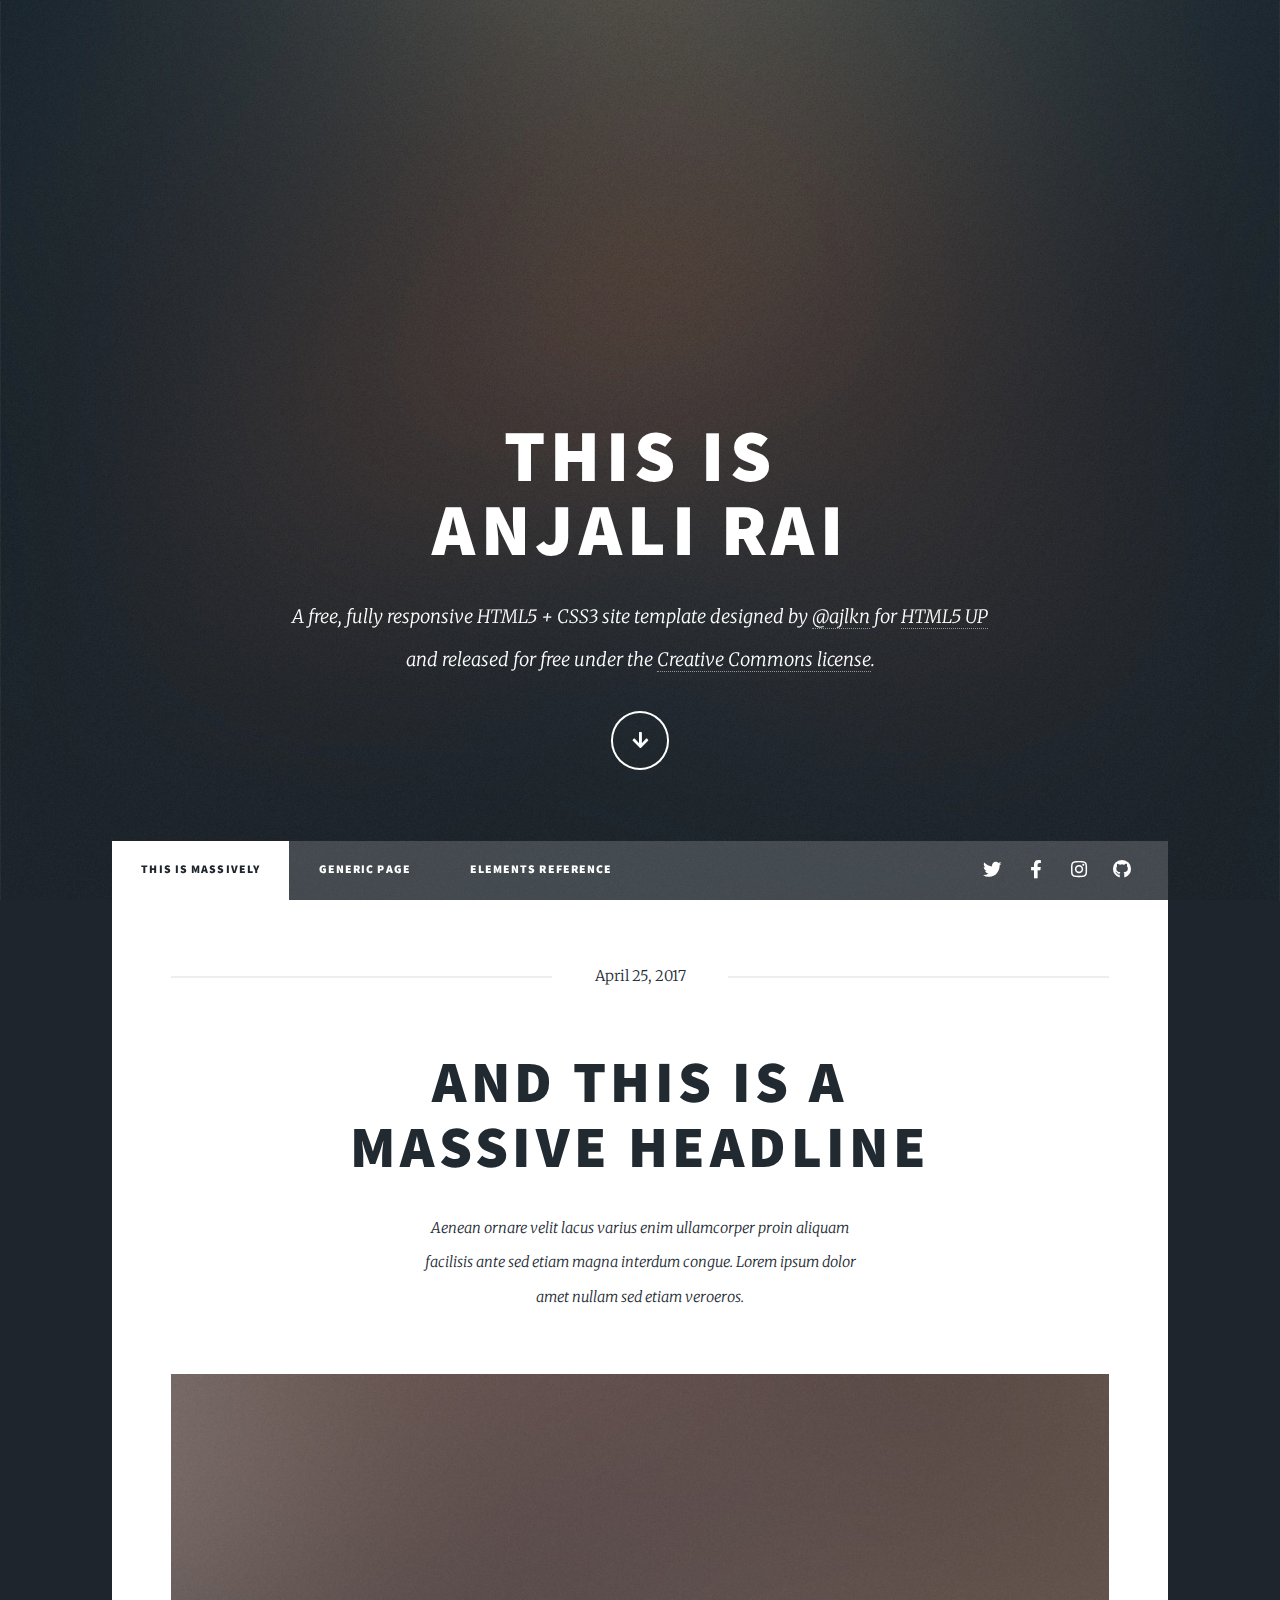
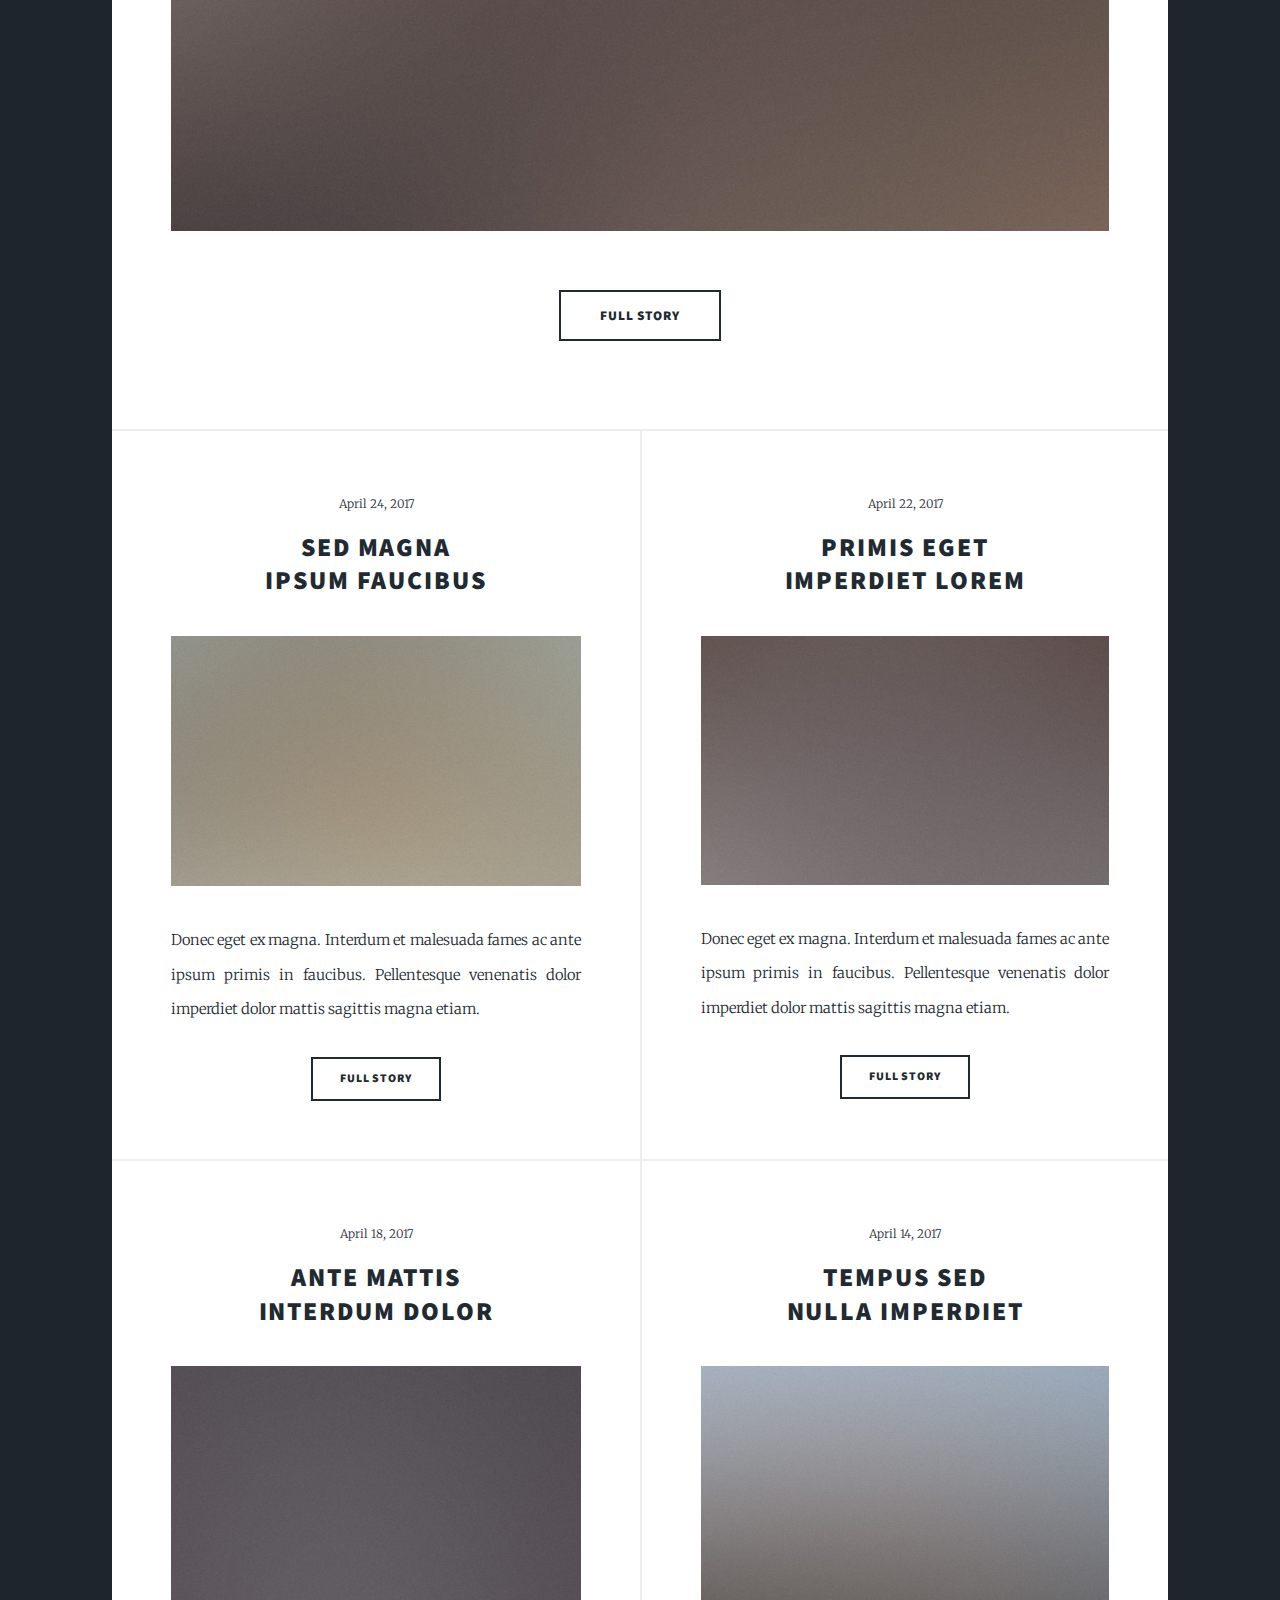
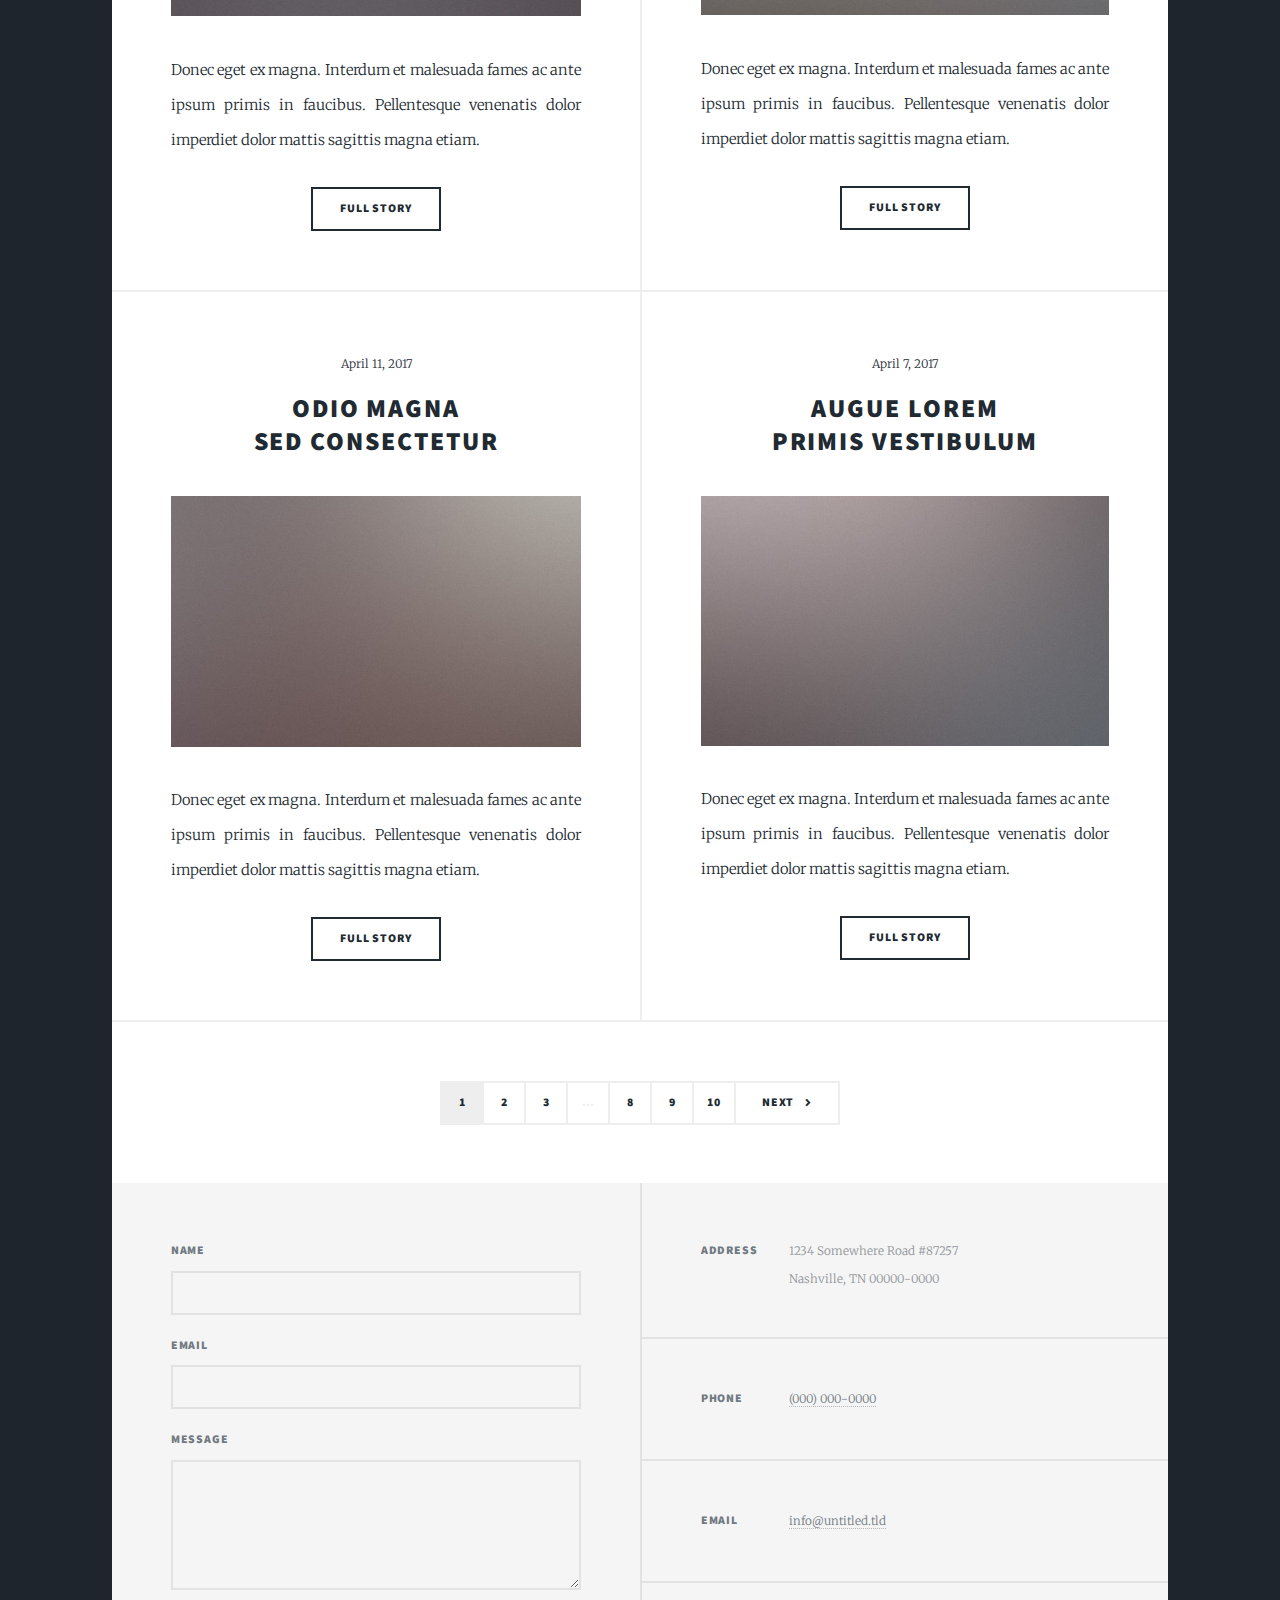
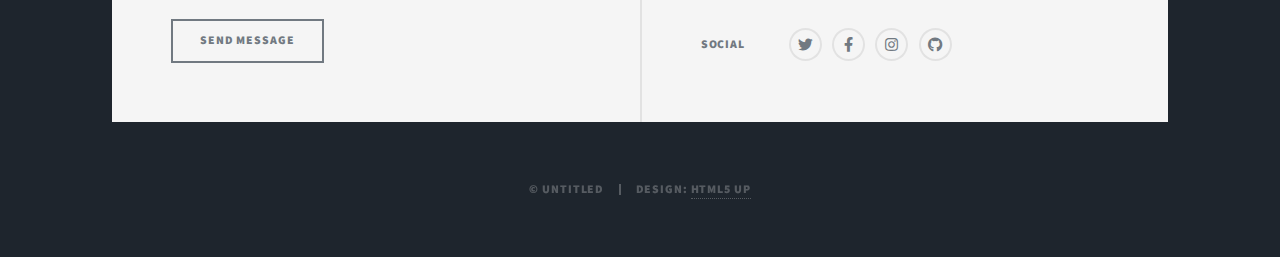
==== commit 56bd7bc7: "Update index.html" ====
--- a/index.html
+++ b/index.html
@@ -6,7 +6,7 @@
 -->
 <html>
 	<head>
-		<title>Massively by HTML5 UP</title>
+		<title>Anjali's Portfolio</title>
 		<meta charset="utf-8" />
 		<meta name="viewport" content="width=device-width, initial-scale=1, user-scalable=no" />
 		<link rel="stylesheet" href="assets/css/main.css" />
@@ -20,7 +20,7 @@
 				<!-- Intro -->
 					<div id="intro">
 						<h1>This is<br />
-						Massively</h1>
+						Anjali Rai</h1>
 						<p>A free, fully responsive HTML5 + CSS3 site template designed by <a href="https://twitter.com/ajlkn">@ajlkn</a> for <a href="https://html5up.net">HTML5 UP</a><br />
 						and released for free under the <a href="https://html5up.net/license">Creative Commons license</a>.</p>
 						<ul class="actions">
@@ -30,7 +30,7 @@
 
 				<!-- Header -->
 					<header id="header">
-						<a href="index.html" class="logo">Massively</a>
+						<a href="index.html" class="logo">My Works</a>
 					</header>
 
 				<!-- Nav -->
@@ -226,4 +226,4 @@
 			<script src="assets/js/main.js"></script>
 
 	</body>
-</html>+</html>
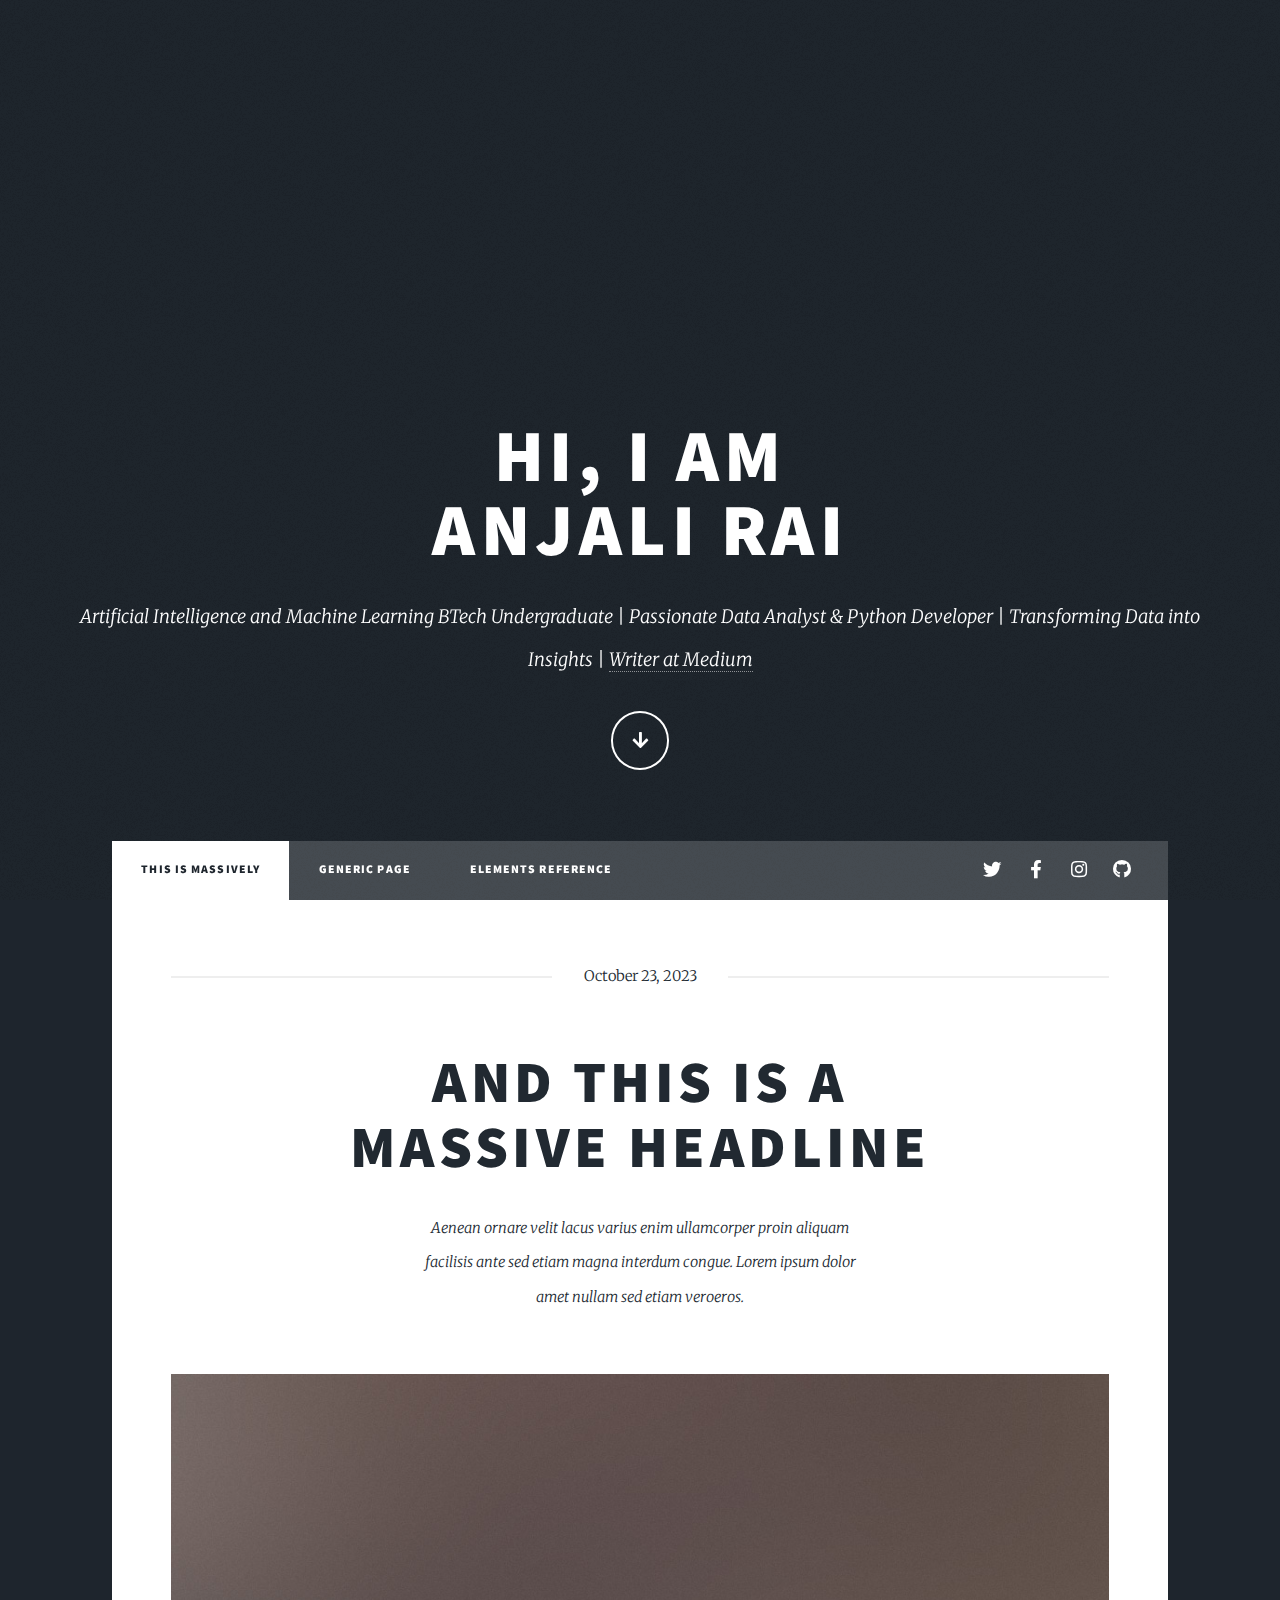
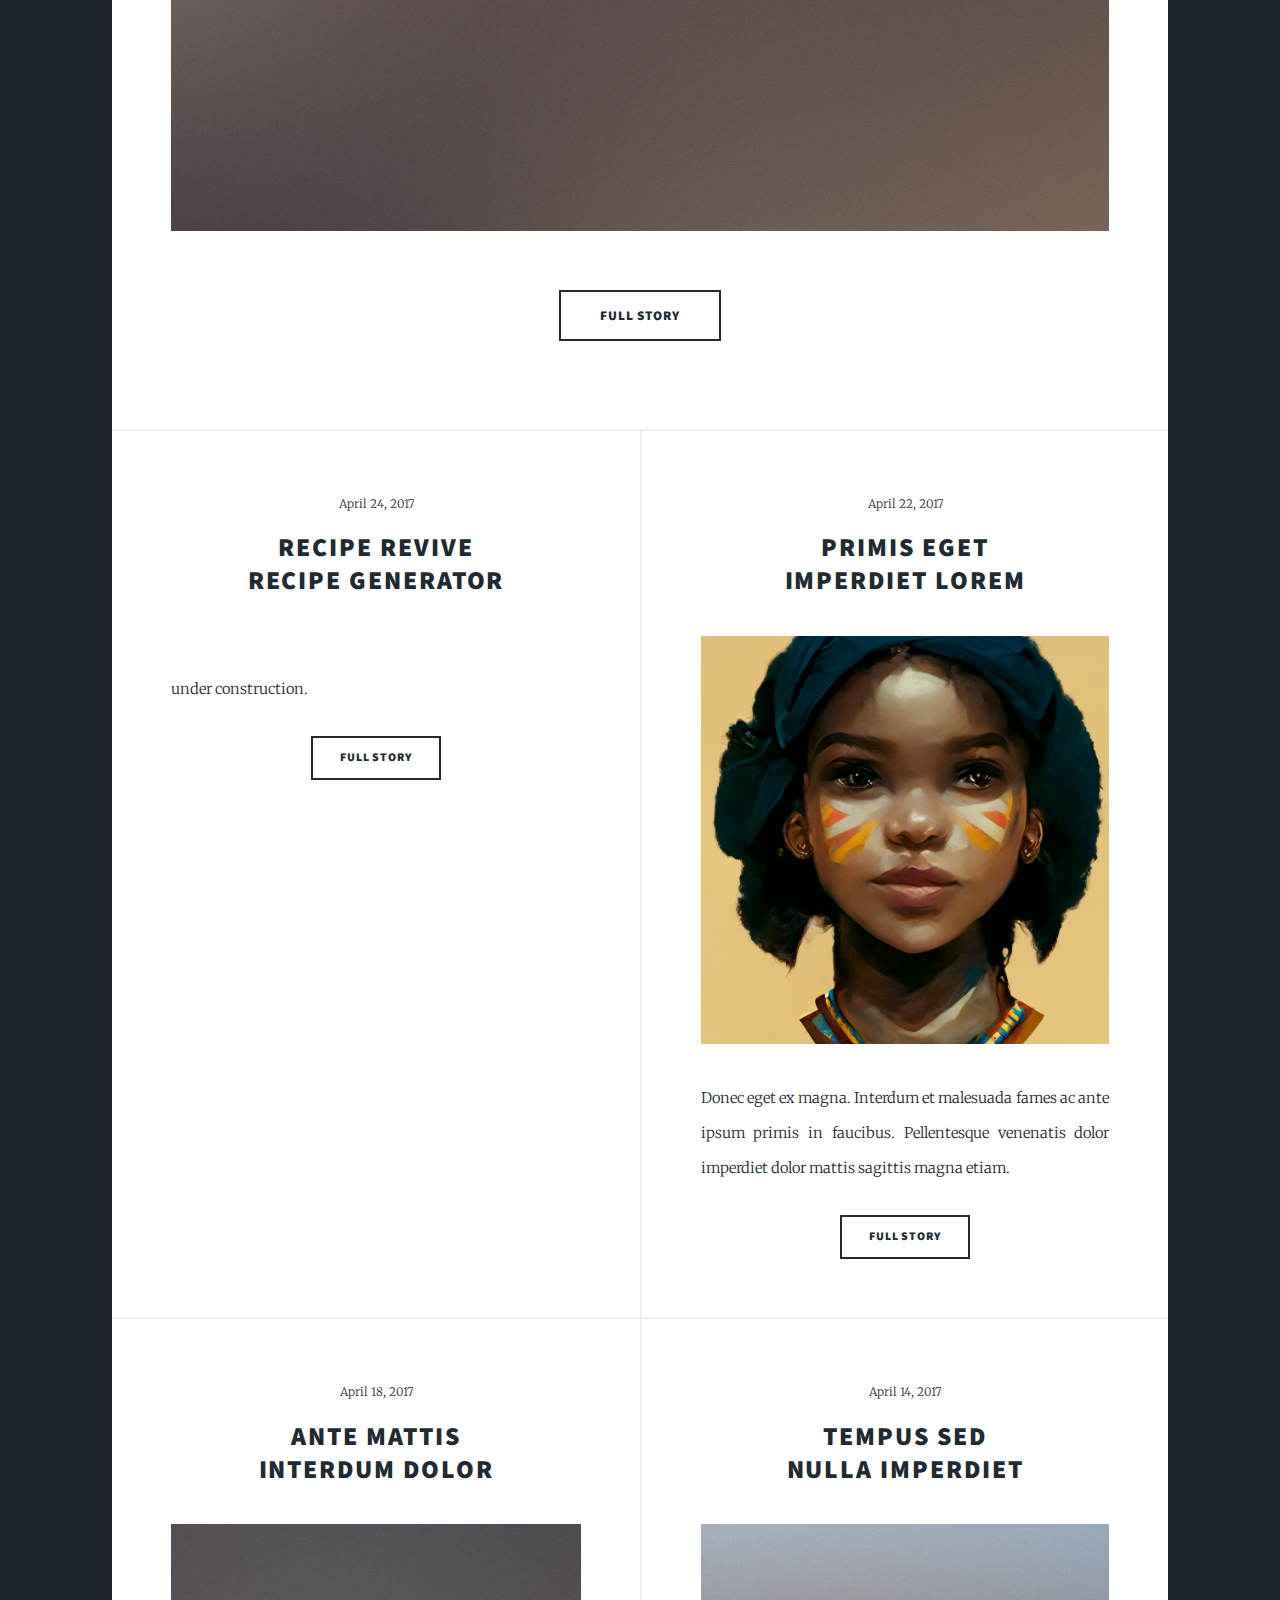
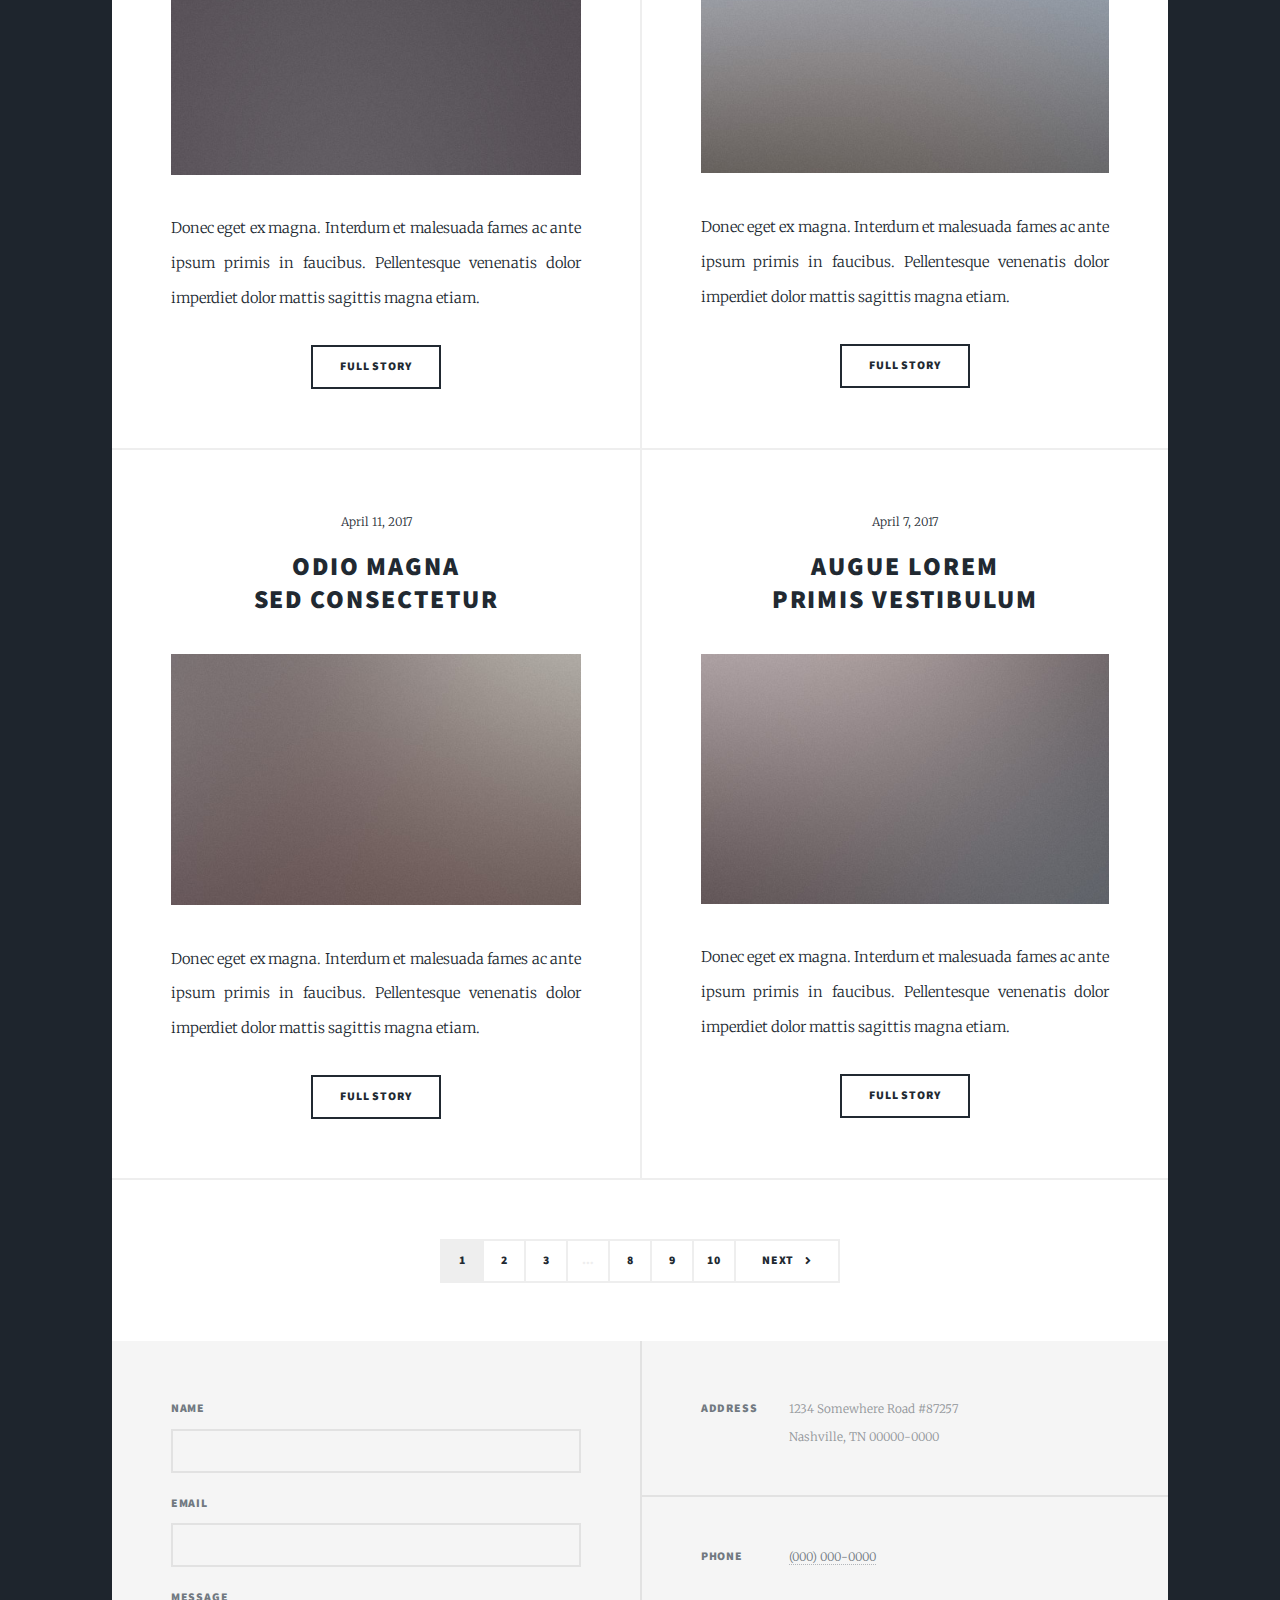
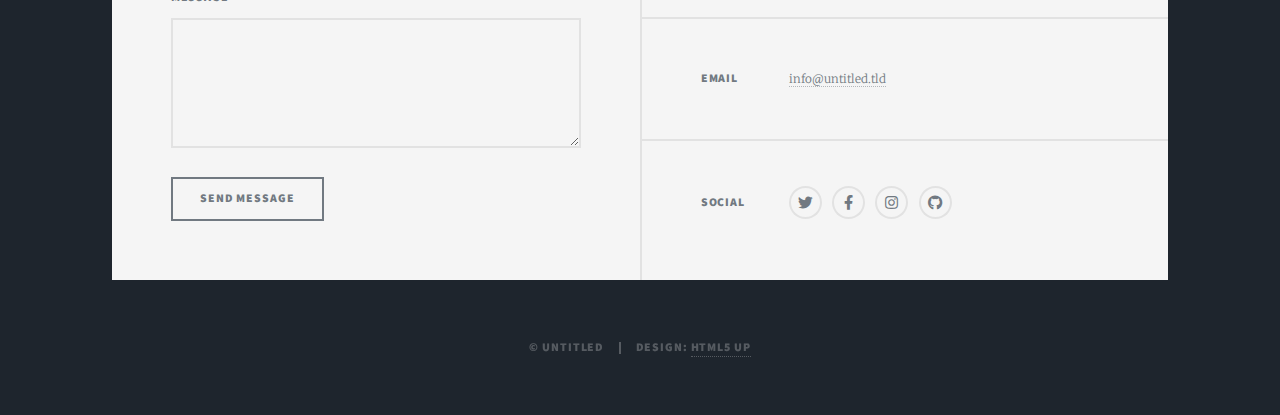
==== commit 5d5a10ed: "Update index.html" ====
--- a/index.html
+++ b/index.html
@@ -6,7 +6,7 @@
 -->
 <html>
 	<head>
-		<title>Anjali's Portfolio</title>
+		<title>Anjali Rai</title>
 		<meta charset="utf-8" />
 		<meta name="viewport" content="width=device-width, initial-scale=1, user-scalable=no" />
 		<link rel="stylesheet" href="assets/css/main.css" />
@@ -19,10 +19,9 @@
 
 				<!-- Intro -->
 					<div id="intro">
-						<h1>This is<br />
+						<h1>Hi, I am <br />
 						Anjali Rai</h1>
-						<p>A free, fully responsive HTML5 + CSS3 site template designed by <a href="https://twitter.com/ajlkn">@ajlkn</a> for <a href="https://html5up.net">HTML5 UP</a><br />
-						and released for free under the <a href="https://html5up.net/license">Creative Commons license</a>.</p>
+						<p>Artificial Intelligence and Machine Learning BTech Undergraduate | Passionate Data Analyst & Python Developer | Transforming Data into Insights | <a href="https://medium.com/@anjalirai0004">Writer at Medium</a> </p>
 						<ul class="actions">
 							<li><a href="#header" class="button icon solid solo fa-arrow-down scrolly">Continue</a></li>
 						</ul>
@@ -30,7 +29,7 @@
 
 				<!-- Header -->
 					<header id="header">
-						<a href="index.html" class="logo">My Works</a>
+						<a href="index.html" class="logo">My Portfolio</a>
 					</header>
 
 				<!-- Nav -->
@@ -54,7 +53,7 @@
 						<!-- Featured Post -->
 							<article class="post featured">
 								<header class="major">
-									<span class="date">April 25, 2017</span>
+									<span class="date">October 23, 2023</span>
 									<h2><a href="#">And this is a<br />
 									massive headline</a></h2>
 									<p>Aenean ornare velit lacus varius enim ullamcorper proin aliquam<br />
@@ -72,11 +71,11 @@
 								<article>
 									<header>
 										<span class="date">April 24, 2017</span>
-										<h2><a href="#">Sed magna<br />
-										ipsum faucibus</a></h2>
-									</header>
-									<a href="#" class="image fit"><img src="images/pic02.jpg" alt="" /></a>
-									<p>Donec eget ex magna. Interdum et malesuada fames ac ante ipsum primis in faucibus. Pellentesque venenatis dolor imperdiet dolor mattis sagittis magna etiam.</p>
+										<h2><a href="#">Recipe Revive<br />
+										Recipe Generator</a></h2>
+									</header>
+									<a href="#" class="image fit"><img src="images/cocktail-1189970_1920.jpg" alt="" /></a>
+									<p>under construction.</p>
 									<ul class="actions special">
 										<li><a href="#" class="button">Full Story</a></li>
 									</ul>
@@ -87,7 +86,7 @@
 										<h2><a href="#">Primis eget<br />
 										imperdiet lorem</a></h2>
 									</header>
-									<a href="#" class="image fit"><img src="images/pic03.jpg" alt="" /></a>
+									<a href="#" class="image fit"><img src="images/generated-7458584_1920.jpg" alt="" /></a>
 									<p>Donec eget ex magna. Interdum et malesuada fames ac ante ipsum primis in faucibus. Pellentesque venenatis dolor imperdiet dolor mattis sagittis magna etiam.</p>
 									<ul class="actions special">
 										<li><a href="#" class="button">Full Story</a></li>
--- a/assets/css/main.css
+++ b/assets/css/main.css
@@ -1,4689 +1,4689 @@
-@import url(fontawesome-all.min.css);
-@import url("https://fonts.googleapis.com/css?family=Merriweather:300,700,300italic,700italic|Source+Sans+Pro:900");
-
+@import url(fontawesome-all.min.css);
+@import url("https://fonts.googleapis.com/css?family=Merriweather:300,700,300italic,700italic|Source+Sans+Pro:900");
+
 /*
 	Massively by HTML5 UP
 	html5up.net | @ajlkn
 	Free for personal and commercial use under the CCA 3.0 license (html5up.net/license)
-*/
-
-html, body, div, span, applet, object,
-iframe, h1, h2, h3, h4, h5, h6, p, blockquote,
-pre, a, abbr, acronym, address, big, cite,
-code, del, dfn, em, img, ins, kbd, q, s, samp,
-small, strike, strong, sub, sup, tt, var, b,
-u, i, center, dl, dt, dd, ol, ul, li, fieldset,
-form, label, legend, table, caption, tbody,
-tfoot, thead, tr, th, td, article, aside,
-canvas, details, embed, figure, figcaption,
-footer, header, hgroup, menu, nav, output, ruby,
-section, summary, time, mark, audio, video {
-	margin: 0;
-	padding: 0;
-	border: 0;
-	font-size: 100%;
-	font: inherit;
-	vertical-align: baseline;}
-
-article, aside, details, figcaption, figure,
-footer, header, hgroup, menu, nav, section {
-	display: block;}
-
-body {
-	line-height: 1;
-}
-
-ol, ul {
-	list-style: none;
-}
-
-blockquote, q {
-	quotes: none;
-}
-
-	blockquote:before, blockquote:after, q:before, q:after {
-		content: '';
-		content: none;
-	}
-
-table {
-	border-collapse: collapse;
-	border-spacing: 0;
-}
-
-body {
-	-webkit-text-size-adjust: none;
-}
-
-mark {
-	background-color: transparent;
-	color: inherit;
-}
-
-input::-moz-focus-inner {
-	border: 0;
-	padding: 0;
-}
-
-input, select, textarea {
-	-moz-appearance: none;
-	-webkit-appearance: none;
-	-ms-appearance: none;
-	appearance: none;
-}
-
-/* Basic */
-
-	@-ms-viewport {
-		width: device-width;
-	}
-
-	body {
-		-ms-overflow-style: scrollbar;
-	}
-
-	@media screen and (max-width: 480px) {
-
-		html, body {
-			min-width: 320px;
-		}
-
-	}
-
-	html {
-		box-sizing: border-box;
-	}
-
-	*, *:before, *:after {
-		box-sizing: inherit;
-	}
-
-	body {
-		background-color: #1e252d;
-	}
-
-		body.is-preload *, body.is-preload *:before, body.is-preload *:after {
-			-moz-animation: none !important;
-			-webkit-animation: none !important;
-			-ms-animation: none !important;
-			animation: none !important;
-			-moz-transition: none !important;
-			-webkit-transition: none !important;
-			-ms-transition: none !important;
-			transition: none !important;
-		}
-
-/* Type */
-
-	html {
-		font-size: 16pt;
-	}
-
-		@media screen and (max-width: 1680px) {
-
-			html {
-				font-size: 12pt;
-			}
-
-		}
-
-		@media screen and (max-width: 1280px) {
-
-			html {
-				font-size: 11pt;
-			}
-
-		}
-
-		@media screen and (max-width: 360px) {
-
-			html {
-				font-size: 10pt;
-			}
-
-		}
-
-	body {
-		color: #212931;
-	}
-
-	body, input, select, textarea {
-		font-family: "Merriweather", Georgia, serif;
-		font-weight: 300;
-		font-size: 1rem;
-		line-height: 2.375;
-	}
-
-	a {
-		-moz-transition: color 0.2s ease-in-out, background-color 0.2s ease-in-out, border-color 0.2s ease-in-out, box-shadow 0.2s ease-in-out;
-		-webkit-transition: color 0.2s ease-in-out, background-color 0.2s ease-in-out, border-color 0.2s ease-in-out, box-shadow 0.2s ease-in-out;
-		-ms-transition: color 0.2s ease-in-out, background-color 0.2s ease-in-out, border-color 0.2s ease-in-out, box-shadow 0.2s ease-in-out;
-		transition: color 0.2s ease-in-out, background-color 0.2s ease-in-out, border-color 0.2s ease-in-out, box-shadow 0.2s ease-in-out;
-		border-bottom: dotted 1px;
-		text-decoration: none;
-	}
-
-		a:hover {
-			border-bottom-color: transparent;
-		}
-
-	strong, b {
-		font-weight: 600;
-	}
-
-	em, i {
-		font-style: italic;
-	}
-
-	p {
-		text-align: justify;
-		margin: 0 0 2rem 0;
-	}
-
-	h1, h2, h3, h4, h5, h6 {
-		font-family: "Source Sans Pro", Helvetica, sans-serif;
-		font-weight: 900;
-		line-height: 1.5;
-		letter-spacing: 0.075em;
-		text-transform: uppercase;
-		margin: 0 0 1rem 0;
-	}
-
-		h1 a, h2 a, h3 a, h4 a, h5 a, h6 a {
-			border-bottom: 0;
-			color: inherit;
-			text-decoration: none;
-		}
-
-	h1 {
-		font-size: 4rem;
-		line-height: 1.1;
-		margin: 0 0 2rem 0;
-	}
-
-	h2 {
-		font-size: 1.75rem;
-		line-height: 1.3;
-		margin: 0 0 1.5rem 0;
-	}
-
-	h3 {
-		font-size: 1.25rem;
-		margin: 0 0 1.5rem 0;
-	}
-
-	h4 {
-		font-size: 1rem;
-	}
-
-	h5 {
-		font-size: 0.9rem;
-	}
-
-	h6 {
-		font-size: 0.8rem;
-	}
-
-	sub {
-		font-size: 0.8rem;
-		position: relative;
-		top: 0.5rem;
-	}
-
-	sup {
-		font-size: 0.8rem;
-		position: relative;
-		top: -0.5rem;
-	}
-
-	blockquote {
-		border-left: solid 4px;
-		font-style: italic;
-		margin: 0 0 2rem 0;
-		padding: 0.5rem 0 0.5rem 2rem;
-	}
-
-	code {
-		border: solid 2px;
-		font-family: "Courier New", monospace;
-		font-size: 0.9rem;
-		margin: 0 0.25rem;
-		padding: 0.25rem 0.65rem;
-	}
-
-	pre {
-		-webkit-overflow-scrolling: touch;
-		font-family: "Courier New", monospace;
-		font-size: 0.9rem;
-		margin: 0 0 2rem 0;
-	}
-
-		pre code {
-			display: block;
-			line-height: 1.75;
-			padding: 1rem 1.5rem;
-			overflow-x: auto;
-		}
-
-	hr {
-		border: 0;
-		border-bottom: solid 2px;
-		margin: 3rem 0;
-	}
-
-		hr.major {
-			margin: 5rem 0;
-		}
-
-	.align-left {
-		text-align: left;
-	}
-
-	.align-center {
-		text-align: center;
-	}
-
-	.align-right {
-		text-align: right;
-	}
-
-	input, select, textarea {
-		color: #212931;
-	}
-
-	a {
-		color: #212931;
-		border-bottom-color: rgba(33, 41, 49, 0.5);
-	}
-
-		a:hover {
-			border-bottom-color: transparent;
-			color: #18bfef !important;
-		}
-
-	strong, b {
-		color: #212931;
-	}
-
-	h1, h2, h3, h4, h5, h6 {
-		color: #212931;
-	}
-
-	blockquote {
-		border-left-color: #eeeeee;
-	}
-
-	code {
-		background: rgba(220, 220, 220, 0.25);
-		border-color: #eeeeee;
-	}
-
-	hr {
-		border-bottom-color: #eeeeee;
-	}
-
-/* Row */
-
-	.row {
-		display: flex;
-		flex-wrap: wrap;
-		box-sizing: border-box;
-		align-items: stretch;
-	}
-
-		.row > * {
-			box-sizing: border-box;
-		}
-
-		.row.gtr-uniform > * > :last-child {
-			margin-bottom: 0;
-		}
-
-		.row.aln-left {
-			justify-content: flex-start;
-		}
-
-		.row.aln-center {
-			justify-content: center;
-		}
-
-		.row.aln-right {
-			justify-content: flex-end;
-		}
-
-		.row.aln-top {
-			align-items: flex-start;
-		}
-
-		.row.aln-middle {
-			align-items: center;
-		}
-
-		.row.aln-bottom {
-			align-items: flex-end;
-		}
-
-		.row > .imp {
-			order: -1;
-		}
-
-		.row > .col-1 {
-			width: 8.33333%;
-		}
-
-		.row > .off-1 {
-			margin-left: 8.33333%;
-		}
-
-		.row > .col-2 {
-			width: 16.66667%;
-		}
-
-		.row > .off-2 {
-			margin-left: 16.66667%;
-		}
-
-		.row > .col-3 {
-			width: 25%;
-		}
-
-		.row > .off-3 {
-			margin-left: 25%;
-		}
-
-		.row > .col-4 {
-			width: 33.33333%;
-		}
-
-		.row > .off-4 {
-			margin-left: 33.33333%;
-		}
-
-		.row > .col-5 {
-			width: 41.66667%;
-		}
-
-		.row > .off-5 {
-			margin-left: 41.66667%;
-		}
-
-		.row > .col-6 {
-			width: 50%;
-		}
-
-		.row > .off-6 {
-			margin-left: 50%;
-		}
-
-		.row > .col-7 {
-			width: 58.33333%;
-		}
-
-		.row > .off-7 {
-			margin-left: 58.33333%;
-		}
-
-		.row > .col-8 {
-			width: 66.66667%;
-		}
-
-		.row > .off-8 {
-			margin-left: 66.66667%;
-		}
-
-		.row > .col-9 {
-			width: 75%;
-		}
-
-		.row > .off-9 {
-			margin-left: 75%;
-		}
-
-		.row > .col-10 {
-			width: 83.33333%;
-		}
-
-		.row > .off-10 {
-			margin-left: 83.33333%;
-		}
-
-		.row > .col-11 {
-			width: 91.66667%;
-		}
-
-		.row > .off-11 {
-			margin-left: 91.66667%;
-		}
-
-		.row > .col-12 {
-			width: 100%;
-		}
-
-		.row > .off-12 {
-			margin-left: 100%;
-		}
-
-		.row.gtr-0 {
-			margin-top: 0;
-			margin-left: 0rem;
-		}
-
-			.row.gtr-0 > * {
-				padding: 0 0 0 0rem;
-			}
-
-			.row.gtr-0.gtr-uniform {
-				margin-top: 0rem;
-			}
-
-				.row.gtr-0.gtr-uniform > * {
-					padding-top: 0rem;
-				}
-
-		.row.gtr-25 {
-			margin-top: 0;
-			margin-left: -0.375rem;
-		}
-
-			.row.gtr-25 > * {
-				padding: 0 0 0 0.375rem;
-			}
-
-			.row.gtr-25.gtr-uniform {
-				margin-top: -0.375rem;
-			}
-
-				.row.gtr-25.gtr-uniform > * {
-					padding-top: 0.375rem;
-				}
-
-		.row.gtr-50 {
-			margin-top: 0;
-			margin-left: -0.75rem;
-		}
-
-			.row.gtr-50 > * {
-				padding: 0 0 0 0.75rem;
-			}
-
-			.row.gtr-50.gtr-uniform {
-				margin-top: -0.75rem;
-			}
-
-				.row.gtr-50.gtr-uniform > * {
-					padding-top: 0.75rem;
-				}
-
-		.row {
-			margin-top: 0;
-			margin-left: -1.5rem;
-		}
-
-			.row > * {
-				padding: 0 0 0 1.5rem;
-			}
-
-			.row.gtr-uniform {
-				margin-top: -1.5rem;
-			}
-
-				.row.gtr-uniform > * {
-					padding-top: 1.5rem;
-				}
-
-		.row.gtr-150 {
-			margin-top: 0;
-			margin-left: -2.25rem;
-		}
-
-			.row.gtr-150 > * {
-				padding: 0 0 0 2.25rem;
-			}
-
-			.row.gtr-150.gtr-uniform {
-				margin-top: -2.25rem;
-			}
-
-				.row.gtr-150.gtr-uniform > * {
-					padding-top: 2.25rem;
-				}
-
-		.row.gtr-200 {
-			margin-top: 0;
-			margin-left: -3rem;
-		}
-
-			.row.gtr-200 > * {
-				padding: 0 0 0 3rem;
-			}
-
-			.row.gtr-200.gtr-uniform {
-				margin-top: -3rem;
-			}
-
-				.row.gtr-200.gtr-uniform > * {
-					padding-top: 3rem;
-				}
-
-		@media screen and (max-width: 1680px) {
-
-			.row {
-				display: flex;
-				flex-wrap: wrap;
-				box-sizing: border-box;
-				align-items: stretch;
-			}
-
-				.row > * {
-					box-sizing: border-box;
-				}
-
-				.row.gtr-uniform > * > :last-child {
-					margin-bottom: 0;
-				}
-
-				.row.aln-left {
-					justify-content: flex-start;
-				}
-
-				.row.aln-center {
-					justify-content: center;
-				}
-
-				.row.aln-right {
-					justify-content: flex-end;
-				}
-
-				.row.aln-top {
-					align-items: flex-start;
-				}
-
-				.row.aln-middle {
-					align-items: center;
-				}
-
-				.row.aln-bottom {
-					align-items: flex-end;
-				}
-
-				.row > .imp-xlarge {
-					order: -1;
-				}
-
-				.row > .col-1-xlarge {
-					width: 8.33333%;
-				}
-
-				.row > .off-1-xlarge {
-					margin-left: 8.33333%;
-				}
-
-				.row > .col-2-xlarge {
-					width: 16.66667%;
-				}
-
-				.row > .off-2-xlarge {
-					margin-left: 16.66667%;
-				}
-
-				.row > .col-3-xlarge {
-					width: 25%;
-				}
-
-				.row > .off-3-xlarge {
-					margin-left: 25%;
-				}
-
-				.row > .col-4-xlarge {
-					width: 33.33333%;
-				}
-
-				.row > .off-4-xlarge {
-					margin-left: 33.33333%;
-				}
-
-				.row > .col-5-xlarge {
-					width: 41.66667%;
-				}
-
-				.row > .off-5-xlarge {
-					margin-left: 41.66667%;
-				}
-
-				.row > .col-6-xlarge {
-					width: 50%;
-				}
-
-				.row > .off-6-xlarge {
-					margin-left: 50%;
-				}
-
-				.row > .col-7-xlarge {
-					width: 58.33333%;
-				}
-
-				.row > .off-7-xlarge {
-					margin-left: 58.33333%;
-				}
-
-				.row > .col-8-xlarge {
-					width: 66.66667%;
-				}
-
-				.row > .off-8-xlarge {
-					margin-left: 66.66667%;
-				}
-
-				.row > .col-9-xlarge {
-					width: 75%;
-				}
-
-				.row > .off-9-xlarge {
-					margin-left: 75%;
-				}
-
-				.row > .col-10-xlarge {
-					width: 83.33333%;
-				}
-
-				.row > .off-10-xlarge {
-					margin-left: 83.33333%;
-				}
-
-				.row > .col-11-xlarge {
-					width: 91.66667%;
-				}
-
-				.row > .off-11-xlarge {
-					margin-left: 91.66667%;
-				}
-
-				.row > .col-12-xlarge {
-					width: 100%;
-				}
-
-				.row > .off-12-xlarge {
-					margin-left: 100%;
-				}
-
-				.row.gtr-0 {
-					margin-top: 0;
-					margin-left: 0rem;
-				}
-
-					.row.gtr-0 > * {
-						padding: 0 0 0 0rem;
-					}
-
-					.row.gtr-0.gtr-uniform {
-						margin-top: 0rem;
-					}
-
-						.row.gtr-0.gtr-uniform > * {
-							padding-top: 0rem;
-						}
-
-				.row.gtr-25 {
-					margin-top: 0;
-					margin-left: -0.375rem;
-				}
-
-					.row.gtr-25 > * {
-						padding: 0 0 0 0.375rem;
-					}
-
-					.row.gtr-25.gtr-uniform {
-						margin-top: -0.375rem;
-					}
-
-						.row.gtr-25.gtr-uniform > * {
-							padding-top: 0.375rem;
-						}
-
-				.row.gtr-50 {
-					margin-top: 0;
-					margin-left: -0.75rem;
-				}
-
-					.row.gtr-50 > * {
-						padding: 0 0 0 0.75rem;
-					}
-
-					.row.gtr-50.gtr-uniform {
-						margin-top: -0.75rem;
-					}
-
-						.row.gtr-50.gtr-uniform > * {
-							padding-top: 0.75rem;
-						}
-
-				.row {
-					margin-top: 0;
-					margin-left: -1.5rem;
-				}
-
-					.row > * {
-						padding: 0 0 0 1.5rem;
-					}
-
-					.row.gtr-uniform {
-						margin-top: -1.5rem;
-					}
-
-						.row.gtr-uniform > * {
-							padding-top: 1.5rem;
-						}
-
-				.row.gtr-150 {
-					margin-top: 0;
-					margin-left: -2.25rem;
-				}
-
-					.row.gtr-150 > * {
-						padding: 0 0 0 2.25rem;
-					}
-
-					.row.gtr-150.gtr-uniform {
-						margin-top: -2.25rem;
-					}
-
-						.row.gtr-150.gtr-uniform > * {
-							padding-top: 2.25rem;
-						}
-
-				.row.gtr-200 {
-					margin-top: 0;
-					margin-left: -3rem;
-				}
-
-					.row.gtr-200 > * {
-						padding: 0 0 0 3rem;
-					}
-
-					.row.gtr-200.gtr-uniform {
-						margin-top: -3rem;
-					}
-
-						.row.gtr-200.gtr-uniform > * {
-							padding-top: 3rem;
-						}
-
-		}
-
-		@media screen and (max-width: 1280px) {
-
-			.row {
-				display: flex;
-				flex-wrap: wrap;
-				box-sizing: border-box;
-				align-items: stretch;
-			}
-
-				.row > * {
-					box-sizing: border-box;
-				}
-
-				.row.gtr-uniform > * > :last-child {
-					margin-bottom: 0;
-				}
-
-				.row.aln-left {
-					justify-content: flex-start;
-				}
-
-				.row.aln-center {
-					justify-content: center;
-				}
-
-				.row.aln-right {
-					justify-content: flex-end;
-				}
-
-				.row.aln-top {
-					align-items: flex-start;
-				}
-
-				.row.aln-middle {
-					align-items: center;
-				}
-
-				.row.aln-bottom {
-					align-items: flex-end;
-				}
-
-				.row > .imp-large {
-					order: -1;
-				}
-
-				.row > .col-1-large {
-					width: 8.33333%;
-				}
-
-				.row > .off-1-large {
-					margin-left: 8.33333%;
-				}
-
-				.row > .col-2-large {
-					width: 16.66667%;
-				}
-
-				.row > .off-2-large {
-					margin-left: 16.66667%;
-				}
-
-				.row > .col-3-large {
-					width: 25%;
-				}
-
-				.row > .off-3-large {
-					margin-left: 25%;
-				}
-
-				.row > .col-4-large {
-					width: 33.33333%;
-				}
-
-				.row > .off-4-large {
-					margin-left: 33.33333%;
-				}
-
-				.row > .col-5-large {
-					width: 41.66667%;
-				}
-
-				.row > .off-5-large {
-					margin-left: 41.66667%;
-				}
-
-				.row > .col-6-large {
-					width: 50%;
-				}
-
-				.row > .off-6-large {
-					margin-left: 50%;
-				}
-
-				.row > .col-7-large {
-					width: 58.33333%;
-				}
-
-				.row > .off-7-large {
-					margin-left: 58.33333%;
-				}
-
-				.row > .col-8-large {
-					width: 66.66667%;
-				}
-
-				.row > .off-8-large {
-					margin-left: 66.66667%;
-				}
-
-				.row > .col-9-large {
-					width: 75%;
-				}
-
-				.row > .off-9-large {
-					margin-left: 75%;
-				}
-
-				.row > .col-10-large {
-					width: 83.33333%;
-				}
-
-				.row > .off-10-large {
-					margin-left: 83.33333%;
-				}
-
-				.row > .col-11-large {
-					width: 91.66667%;
-				}
-
-				.row > .off-11-large {
-					margin-left: 91.66667%;
-				}
-
-				.row > .col-12-large {
-					width: 100%;
-				}
-
-				.row > .off-12-large {
-					margin-left: 100%;
-				}
-
-				.row.gtr-0 {
-					margin-top: 0;
-					margin-left: 0rem;
-				}
-
-					.row.gtr-0 > * {
-						padding: 0 0 0 0rem;
-					}
-
-					.row.gtr-0.gtr-uniform {
-						margin-top: 0rem;
-					}
-
-						.row.gtr-0.gtr-uniform > * {
-							padding-top: 0rem;
-						}
-
-				.row.gtr-25 {
-					margin-top: 0;
-					margin-left: -0.375rem;
-				}
-
-					.row.gtr-25 > * {
-						padding: 0 0 0 0.375rem;
-					}
-
-					.row.gtr-25.gtr-uniform {
-						margin-top: -0.375rem;
-					}
-
-						.row.gtr-25.gtr-uniform > * {
-							padding-top: 0.375rem;
-						}
-
-				.row.gtr-50 {
-					margin-top: 0;
-					margin-left: -0.75rem;
-				}
-
-					.row.gtr-50 > * {
-						padding: 0 0 0 0.75rem;
-					}
-
-					.row.gtr-50.gtr-uniform {
-						margin-top: -0.75rem;
-					}
-
-						.row.gtr-50.gtr-uniform > * {
-							padding-top: 0.75rem;
-						}
-
-				.row {
-					margin-top: 0;
-					margin-left: -1.5rem;
-				}
-
-					.row > * {
-						padding: 0 0 0 1.5rem;
-					}
-
-					.row.gtr-uniform {
-						margin-top: -1.5rem;
-					}
-
-						.row.gtr-uniform > * {
-							padding-top: 1.5rem;
-						}
-
-				.row.gtr-150 {
-					margin-top: 0;
-					margin-left: -2.25rem;
-				}
-
-					.row.gtr-150 > * {
-						padding: 0 0 0 2.25rem;
-					}
-
-					.row.gtr-150.gtr-uniform {
-						margin-top: -2.25rem;
-					}
-
-						.row.gtr-150.gtr-uniform > * {
-							padding-top: 2.25rem;
-						}
-
-				.row.gtr-200 {
-					margin-top: 0;
-					margin-left: -3rem;
-				}
-
-					.row.gtr-200 > * {
-						padding: 0 0 0 3rem;
-					}
-
-					.row.gtr-200.gtr-uniform {
-						margin-top: -3rem;
-					}
-
-						.row.gtr-200.gtr-uniform > * {
-							padding-top: 3rem;
-						}
-
-		}
-
-		@media screen and (max-width: 980px) {
-
-			.row {
-				display: flex;
-				flex-wrap: wrap;
-				box-sizing: border-box;
-				align-items: stretch;
-			}
-
-				.row > * {
-					box-sizing: border-box;
-				}
-
-				.row.gtr-uniform > * > :last-child {
-					margin-bottom: 0;
-				}
-
-				.row.aln-left {
-					justify-content: flex-start;
-				}
-
-				.row.aln-center {
-					justify-content: center;
-				}
-
-				.row.aln-right {
-					justify-content: flex-end;
-				}
-
-				.row.aln-top {
-					align-items: flex-start;
-				}
-
-				.row.aln-middle {
-					align-items: center;
-				}
-
-				.row.aln-bottom {
-					align-items: flex-end;
-				}
-
-				.row > .imp-medium {
-					order: -1;
-				}
-
-				.row > .col-1-medium {
-					width: 8.33333%;
-				}
-
-				.row > .off-1-medium {
-					margin-left: 8.33333%;
-				}
-
-				.row > .col-2-medium {
-					width: 16.66667%;
-				}
-
-				.row > .off-2-medium {
-					margin-left: 16.66667%;
-				}
-
-				.row > .col-3-medium {
-					width: 25%;
-				}
-
-				.row > .off-3-medium {
-					margin-left: 25%;
-				}
-
-				.row > .col-4-medium {
-					width: 33.33333%;
-				}
-
-				.row > .off-4-medium {
-					margin-left: 33.33333%;
-				}
-
-				.row > .col-5-medium {
-					width: 41.66667%;
-				}
-
-				.row > .off-5-medium {
-					margin-left: 41.66667%;
-				}
-
-				.row > .col-6-medium {
-					width: 50%;
-				}
-
-				.row > .off-6-medium {
-					margin-left: 50%;
-				}
-
-				.row > .col-7-medium {
-					width: 58.33333%;
-				}
-
-				.row > .off-7-medium {
-					margin-left: 58.33333%;
-				}
-
-				.row > .col-8-medium {
-					width: 66.66667%;
-				}
-
-				.row > .off-8-medium {
-					margin-left: 66.66667%;
-				}
-
-				.row > .col-9-medium {
-					width: 75%;
-				}
-
-				.row > .off-9-medium {
-					margin-left: 75%;
-				}
-
-				.row > .col-10-medium {
-					width: 83.33333%;
-				}
-
-				.row > .off-10-medium {
-					margin-left: 83.33333%;
-				}
-
-				.row > .col-11-medium {
-					width: 91.66667%;
-				}
-
-				.row > .off-11-medium {
-					margin-left: 91.66667%;
-				}
-
-				.row > .col-12-medium {
-					width: 100%;
-				}
-
-				.row > .off-12-medium {
-					margin-left: 100%;
-				}
-
-				.row.gtr-0 {
-					margin-top: 0;
-					margin-left: 0rem;
-				}
-
-					.row.gtr-0 > * {
-						padding: 0 0 0 0rem;
-					}
-
-					.row.gtr-0.gtr-uniform {
-						margin-top: 0rem;
-					}
-
-						.row.gtr-0.gtr-uniform > * {
-							padding-top: 0rem;
-						}
-
-				.row.gtr-25 {
-					margin-top: 0;
-					margin-left: -0.375rem;
-				}
-
-					.row.gtr-25 > * {
-						padding: 0 0 0 0.375rem;
-					}
-
-					.row.gtr-25.gtr-uniform {
-						margin-top: -0.375rem;
-					}
-
-						.row.gtr-25.gtr-uniform > * {
-							padding-top: 0.375rem;
-						}
-
-				.row.gtr-50 {
-					margin-top: 0;
-					margin-left: -0.75rem;
-				}
-
-					.row.gtr-50 > * {
-						padding: 0 0 0 0.75rem;
-					}
-
-					.row.gtr-50.gtr-uniform {
-						margin-top: -0.75rem;
-					}
-
-						.row.gtr-50.gtr-uniform > * {
-							padding-top: 0.75rem;
-						}
-
-				.row {
-					margin-top: 0;
-					margin-left: -1.5rem;
-				}
-
-					.row > * {
-						padding: 0 0 0 1.5rem;
-					}
-
-					.row.gtr-uniform {
-						margin-top: -1.5rem;
-					}
-
-						.row.gtr-uniform > * {
-							padding-top: 1.5rem;
-						}
-
-				.row.gtr-150 {
-					margin-top: 0;
-					margin-left: -2.25rem;
-				}
-
-					.row.gtr-150 > * {
-						padding: 0 0 0 2.25rem;
-					}
-
-					.row.gtr-150.gtr-uniform {
-						margin-top: -2.25rem;
-					}
-
-						.row.gtr-150.gtr-uniform > * {
-							padding-top: 2.25rem;
-						}
-
-				.row.gtr-200 {
-					margin-top: 0;
-					margin-left: -3rem;
-				}
-
-					.row.gtr-200 > * {
-						padding: 0 0 0 3rem;
-					}
-
-					.row.gtr-200.gtr-uniform {
-						margin-top: -3rem;
-					}
-
-						.row.gtr-200.gtr-uniform > * {
-							padding-top: 3rem;
-						}
-
-		}
-
-		@media screen and (max-width: 736px) {
-
-			.row {
-				display: flex;
-				flex-wrap: wrap;
-				box-sizing: border-box;
-				align-items: stretch;
-			}
-
-				.row > * {
-					box-sizing: border-box;
-				}
-
-				.row.gtr-uniform > * > :last-child {
-					margin-bottom: 0;
-				}
-
-				.row.aln-left {
-					justify-content: flex-start;
-				}
-
-				.row.aln-center {
-					justify-content: center;
-				}
-
-				.row.aln-right {
-					justify-content: flex-end;
-				}
-
-				.row.aln-top {
-					align-items: flex-start;
-				}
-
-				.row.aln-middle {
-					align-items: center;
-				}
-
-				.row.aln-bottom {
-					align-items: flex-end;
-				}
-
-				.row > .imp-small {
-					order: -1;
-				}
-
-				.row > .col-1-small {
-					width: 8.33333%;
-				}
-
-				.row > .off-1-small {
-					margin-left: 8.33333%;
-				}
-
-				.row > .col-2-small {
-					width: 16.66667%;
-				}
-
-				.row > .off-2-small {
-					margin-left: 16.66667%;
-				}
-
-				.row > .col-3-small {
-					width: 25%;
-				}
-
-				.row > .off-3-small {
-					margin-left: 25%;
-				}
-
-				.row > .col-4-small {
-					width: 33.33333%;
-				}
-
-				.row > .off-4-small {
-					margin-left: 33.33333%;
-				}
-
-				.row > .col-5-small {
-					width: 41.66667%;
-				}
-
-				.row > .off-5-small {
-					margin-left: 41.66667%;
-				}
-
-				.row > .col-6-small {
-					width: 50%;
-				}
-
-				.row > .off-6-small {
-					margin-left: 50%;
-				}
-
-				.row > .col-7-small {
-					width: 58.33333%;
-				}
-
-				.row > .off-7-small {
-					margin-left: 58.33333%;
-				}
-
-				.row > .col-8-small {
-					width: 66.66667%;
-				}
-
-				.row > .off-8-small {
-					margin-left: 66.66667%;
-				}
-
-				.row > .col-9-small {
-					width: 75%;
-				}
-
-				.row > .off-9-small {
-					margin-left: 75%;
-				}
-
-				.row > .col-10-small {
-					width: 83.33333%;
-				}
-
-				.row > .off-10-small {
-					margin-left: 83.33333%;
-				}
-
-				.row > .col-11-small {
-					width: 91.66667%;
-				}
-
-				.row > .off-11-small {
-					margin-left: 91.66667%;
-				}
-
-				.row > .col-12-small {
-					width: 100%;
-				}
-
-				.row > .off-12-small {
-					margin-left: 100%;
-				}
-
-				.row.gtr-0 {
-					margin-top: 0;
-					margin-left: 0rem;
-				}
-
-					.row.gtr-0 > * {
-						padding: 0 0 0 0rem;
-					}
-
-					.row.gtr-0.gtr-uniform {
-						margin-top: 0rem;
-					}
-
-						.row.gtr-0.gtr-uniform > * {
-							padding-top: 0rem;
-						}
-
-				.row.gtr-25 {
-					margin-top: 0;
-					margin-left: -0.375rem;
-				}
-
-					.row.gtr-25 > * {
-						padding: 0 0 0 0.375rem;
-					}
-
-					.row.gtr-25.gtr-uniform {
-						margin-top: -0.375rem;
-					}
-
-						.row.gtr-25.gtr-uniform > * {
-							padding-top: 0.375rem;
-						}
-
-				.row.gtr-50 {
-					margin-top: 0;
-					margin-left: -0.75rem;
-				}
-
-					.row.gtr-50 > * {
-						padding: 0 0 0 0.75rem;
-					}
-
-					.row.gtr-50.gtr-uniform {
-						margin-top: -0.75rem;
-					}
-
-						.row.gtr-50.gtr-uniform > * {
-							padding-top: 0.75rem;
-						}
-
-				.row {
-					margin-top: 0;
-					margin-left: -1.5rem;
-				}
-
-					.row > * {
-						padding: 0 0 0 1.5rem;
-					}
-
-					.row.gtr-uniform {
-						margin-top: -1.5rem;
-					}
-
-						.row.gtr-uniform > * {
-							padding-top: 1.5rem;
-						}
-
-				.row.gtr-150 {
-					margin-top: 0;
-					margin-left: -2.25rem;
-				}
-
-					.row.gtr-150 > * {
-						padding: 0 0 0 2.25rem;
-					}
-
-					.row.gtr-150.gtr-uniform {
-						margin-top: -2.25rem;
-					}
-
-						.row.gtr-150.gtr-uniform > * {
-							padding-top: 2.25rem;
-						}
-
-				.row.gtr-200 {
-					margin-top: 0;
-					margin-left: -3rem;
-				}
-
-					.row.gtr-200 > * {
-						padding: 0 0 0 3rem;
-					}
-
-					.row.gtr-200.gtr-uniform {
-						margin-top: -3rem;
-					}
-
-						.row.gtr-200.gtr-uniform > * {
-							padding-top: 3rem;
-						}
-
-		}
-
-		@media screen and (max-width: 480px) {
-
-			.row {
-				display: flex;
-				flex-wrap: wrap;
-				box-sizing: border-box;
-				align-items: stretch;
-			}
-
-				.row > * {
-					box-sizing: border-box;
-				}
-
-				.row.gtr-uniform > * > :last-child {
-					margin-bottom: 0;
-				}
-
-				.row.aln-left {
-					justify-content: flex-start;
-				}
-
-				.row.aln-center {
-					justify-content: center;
-				}
-
-				.row.aln-right {
-					justify-content: flex-end;
-				}
-
-				.row.aln-top {
-					align-items: flex-start;
-				}
-
-				.row.aln-middle {
-					align-items: center;
-				}
-
-				.row.aln-bottom {
-					align-items: flex-end;
-				}
-
-				.row > .imp-xsmall {
-					order: -1;
-				}
-
-				.row > .col-1-xsmall {
-					width: 8.33333%;
-				}
-
-				.row > .off-1-xsmall {
-					margin-left: 8.33333%;
-				}
-
-				.row > .col-2-xsmall {
-					width: 16.66667%;
-				}
-
-				.row > .off-2-xsmall {
-					margin-left: 16.66667%;
-				}
-
-				.row > .col-3-xsmall {
-					width: 25%;
-				}
-
-				.row > .off-3-xsmall {
-					margin-left: 25%;
-				}
-
-				.row > .col-4-xsmall {
-					width: 33.33333%;
-				}
-
-				.row > .off-4-xsmall {
-					margin-left: 33.33333%;
-				}
-
-				.row > .col-5-xsmall {
-					width: 41.66667%;
-				}
-
-				.row > .off-5-xsmall {
-					margin-left: 41.66667%;
-				}
-
-				.row > .col-6-xsmall {
-					width: 50%;
-				}
-
-				.row > .off-6-xsmall {
-					margin-left: 50%;
-				}
-
-				.row > .col-7-xsmall {
-					width: 58.33333%;
-				}
-
-				.row > .off-7-xsmall {
-					margin-left: 58.33333%;
-				}
-
-				.row > .col-8-xsmall {
-					width: 66.66667%;
-				}
-
-				.row > .off-8-xsmall {
-					margin-left: 66.66667%;
-				}
-
-				.row > .col-9-xsmall {
-					width: 75%;
-				}
-
-				.row > .off-9-xsmall {
-					margin-left: 75%;
-				}
-
-				.row > .col-10-xsmall {
-					width: 83.33333%;
-				}
-
-				.row > .off-10-xsmall {
-					margin-left: 83.33333%;
-				}
-
-				.row > .col-11-xsmall {
-					width: 91.66667%;
-				}
-
-				.row > .off-11-xsmall {
-					margin-left: 91.66667%;
-				}
-
-				.row > .col-12-xsmall {
-					width: 100%;
-				}
-
-				.row > .off-12-xsmall {
-					margin-left: 100%;
-				}
-
-				.row.gtr-0 {
-					margin-top: 0;
-					margin-left: 0rem;
-				}
-
-					.row.gtr-0 > * {
-						padding: 0 0 0 0rem;
-					}
-
-					.row.gtr-0.gtr-uniform {
-						margin-top: 0rem;
-					}
-
-						.row.gtr-0.gtr-uniform > * {
-							padding-top: 0rem;
-						}
-
-				.row.gtr-25 {
-					margin-top: 0;
-					margin-left: -0.375rem;
-				}
-
-					.row.gtr-25 > * {
-						padding: 0 0 0 0.375rem;
-					}
-
-					.row.gtr-25.gtr-uniform {
-						margin-top: -0.375rem;
-					}
-
-						.row.gtr-25.gtr-uniform > * {
-							padding-top: 0.375rem;
-						}
-
-				.row.gtr-50 {
-					margin-top: 0;
-					margin-left: -0.75rem;
-				}
-
-					.row.gtr-50 > * {
-						padding: 0 0 0 0.75rem;
-					}
-
-					.row.gtr-50.gtr-uniform {
-						margin-top: -0.75rem;
-					}
-
-						.row.gtr-50.gtr-uniform > * {
-							padding-top: 0.75rem;
-						}
-
-				.row {
-					margin-top: 0;
-					margin-left: -1.5rem;
-				}
-
-					.row > * {
-						padding: 0 0 0 1.5rem;
-					}
-
-					.row.gtr-uniform {
-						margin-top: -1.5rem;
-					}
-
-						.row.gtr-uniform > * {
-							padding-top: 1.5rem;
-						}
-
-				.row.gtr-150 {
-					margin-top: 0;
-					margin-left: -2.25rem;
-				}
-
-					.row.gtr-150 > * {
-						padding: 0 0 0 2.25rem;
-					}
-
-					.row.gtr-150.gtr-uniform {
-						margin-top: -2.25rem;
-					}
-
-						.row.gtr-150.gtr-uniform > * {
-							padding-top: 2.25rem;
-						}
-
-				.row.gtr-200 {
-					margin-top: 0;
-					margin-left: -3rem;
-				}
-
-					.row.gtr-200 > * {
-						padding: 0 0 0 3rem;
-					}
-
-					.row.gtr-200.gtr-uniform {
-						margin-top: -3rem;
-					}
-
-						.row.gtr-200.gtr-uniform > * {
-							padding-top: 3rem;
-						}
-
-		}
-
-		@media screen and (max-width: 360px) {
-
-			.row {
-				display: flex;
-				flex-wrap: wrap;
-				box-sizing: border-box;
-				align-items: stretch;
-			}
-
-				.row > * {
-					box-sizing: border-box;
-				}
-
-				.row.gtr-uniform > * > :last-child {
-					margin-bottom: 0;
-				}
-
-				.row.aln-left {
-					justify-content: flex-start;
-				}
-
-				.row.aln-center {
-					justify-content: center;
-				}
-
-				.row.aln-right {
-					justify-content: flex-end;
-				}
-
-				.row.aln-top {
-					align-items: flex-start;
-				}
-
-				.row.aln-middle {
-					align-items: center;
-				}
-
-				.row.aln-bottom {
-					align-items: flex-end;
-				}
-
-				.row > .imp-xxsmall {
-					order: -1;
-				}
-
-				.row > .col-1-xxsmall {
-					width: 8.33333%;
-				}
-
-				.row > .off-1-xxsmall {
-					margin-left: 8.33333%;
-				}
-
-				.row > .col-2-xxsmall {
-					width: 16.66667%;
-				}
-
-				.row > .off-2-xxsmall {
-					margin-left: 16.66667%;
-				}
-
-				.row > .col-3-xxsmall {
-					width: 25%;
-				}
-
-				.row > .off-3-xxsmall {
-					margin-left: 25%;
-				}
-
-				.row > .col-4-xxsmall {
-					width: 33.33333%;
-				}
-
-				.row > .off-4-xxsmall {
-					margin-left: 33.33333%;
-				}
-
-				.row > .col-5-xxsmall {
-					width: 41.66667%;
-				}
-
-				.row > .off-5-xxsmall {
-					margin-left: 41.66667%;
-				}
-
-				.row > .col-6-xxsmall {
-					width: 50%;
-				}
-
-				.row > .off-6-xxsmall {
-					margin-left: 50%;
-				}
-
-				.row > .col-7-xxsmall {
-					width: 58.33333%;
-				}
-
-				.row > .off-7-xxsmall {
-					margin-left: 58.33333%;
-				}
-
-				.row > .col-8-xxsmall {
-					width: 66.66667%;
-				}
-
-				.row > .off-8-xxsmall {
-					margin-left: 66.66667%;
-				}
-
-				.row > .col-9-xxsmall {
-					width: 75%;
-				}
-
-				.row > .off-9-xxsmall {
-					margin-left: 75%;
-				}
-
-				.row > .col-10-xxsmall {
-					width: 83.33333%;
-				}
-
-				.row > .off-10-xxsmall {
-					margin-left: 83.33333%;
-				}
-
-				.row > .col-11-xxsmall {
-					width: 91.66667%;
-				}
-
-				.row > .off-11-xxsmall {
-					margin-left: 91.66667%;
-				}
-
-				.row > .col-12-xxsmall {
-					width: 100%;
-				}
-
-				.row > .off-12-xxsmall {
-					margin-left: 100%;
-				}
-
-				.row.gtr-0 {
-					margin-top: 0;
-					margin-left: 0rem;
-				}
-
-					.row.gtr-0 > * {
-						padding: 0 0 0 0rem;
-					}
-
-					.row.gtr-0.gtr-uniform {
-						margin-top: 0rem;
-					}
-
-						.row.gtr-0.gtr-uniform > * {
-							padding-top: 0rem;
-						}
-
-				.row.gtr-25 {
-					margin-top: 0;
-					margin-left: -0.375rem;
-				}
-
-					.row.gtr-25 > * {
-						padding: 0 0 0 0.375rem;
-					}
-
-					.row.gtr-25.gtr-uniform {
-						margin-top: -0.375rem;
-					}
-
-						.row.gtr-25.gtr-uniform > * {
-							padding-top: 0.375rem;
-						}
-
-				.row.gtr-50 {
-					margin-top: 0;
-					margin-left: -0.75rem;
-				}
-
-					.row.gtr-50 > * {
-						padding: 0 0 0 0.75rem;
-					}
-
-					.row.gtr-50.gtr-uniform {
-						margin-top: -0.75rem;
-					}
-
-						.row.gtr-50.gtr-uniform > * {
-							padding-top: 0.75rem;
-						}
-
-				.row {
-					margin-top: 0;
-					margin-left: -1.5rem;
-				}
-
-					.row > * {
-						padding: 0 0 0 1.5rem;
-					}
-
-					.row.gtr-uniform {
-						margin-top: -1.5rem;
-					}
-
-						.row.gtr-uniform > * {
-							padding-top: 1.5rem;
-						}
-
-				.row.gtr-150 {
-					margin-top: 0;
-					margin-left: -2.25rem;
-				}
-
-					.row.gtr-150 > * {
-						padding: 0 0 0 2.25rem;
-					}
-
-					.row.gtr-150.gtr-uniform {
-						margin-top: -2.25rem;
-					}
-
-						.row.gtr-150.gtr-uniform > * {
-							padding-top: 2.25rem;
-						}
-
-				.row.gtr-200 {
-					margin-top: 0;
-					margin-left: -3rem;
-				}
-
-					.row.gtr-200 > * {
-						padding: 0 0 0 3rem;
-					}
-
-					.row.gtr-200.gtr-uniform {
-						margin-top: -3rem;
-					}
-
-						.row.gtr-200.gtr-uniform > * {
-							padding-top: 3rem;
-						}
-
-		}
-
-/* Box */
-
-	.box {
-		border: solid 2px;
-		margin-bottom: 2rem;
-		padding: 1.5rem;
-	}
-
-		.box > :last-child,
-		.box > :last-child > :last-child,
-		.box > :last-child > :last-child > :last-child {
-			margin-bottom: 0;
-		}
-
-		.box.alt {
-			border: 0;
-			border-radius: 0;
-			padding: 0;
-		}
-
-	.box {
-		border-color: #eeeeee;
-	}
-
-/* Button */
-
-	input[type="submit"],
-	input[type="reset"],
-	input[type="button"],
-	button,
-	.button {
-		-moz-appearance: none;
-		-webkit-appearance: none;
-		-ms-appearance: none;
-		appearance: none;
-		-moz-transition: background-color 0.2s ease-in-out, box-shadow 0.2s ease-in-out, color 0.2s ease-in-out;
-		-webkit-transition: background-color 0.2s ease-in-out, box-shadow 0.2s ease-in-out, color 0.2s ease-in-out;
-		-ms-transition: background-color 0.2s ease-in-out, box-shadow 0.2s ease-in-out, color 0.2s ease-in-out;
-		transition: background-color 0.2s ease-in-out, box-shadow 0.2s ease-in-out, color 0.2s ease-in-out;
-		border: 0;
-		border-radius: 0;
-		cursor: pointer;
-		display: inline-block;
-		font-family: "Source Sans Pro", Helvetica, sans-serif;
-		font-size: 0.8rem;
-		font-weight: 900;
-		letter-spacing: 0.075em;
-		height: 3rem;
-		line-height: 3rem;
-		padding: 0 2rem;
-		text-align: center;
-		text-decoration: none;
-		text-transform: uppercase;
-		white-space: nowrap;
-	}
-
-		input[type="submit"].icon:before,
-		input[type="reset"].icon:before,
-		input[type="button"].icon:before,
-		button.icon:before,
-		.button.icon:before {
-			margin-right: 0.5rem;
-		}
-
-		input[type="submit"].icon.solo,
-		input[type="reset"].icon.solo,
-		input[type="button"].icon.solo,
-		button.icon.solo,
-		.button.icon.solo {
-			position: relative;
-			width: 4rem;
-			height: 4rem;
-			line-height: 4rem;
-			border-radius: 4rem;
-			text-indent: 4rem;
-			overflow: hidden;
-			padding: 0;
-			white-space: nowrap;
-		}
-
-			input[type="submit"].icon.solo:before,
-			input[type="reset"].icon.solo:before,
-			input[type="button"].icon.solo:before,
-			button.icon.solo:before,
-			.button.icon.solo:before {
-				position: absolute;
-				display: block;
-				top: 0;
-				left: 0;
-				width: inherit;
-				height: inherit;
-				line-height: inherit;
-				font-size: 1.25rem;
-				margin-right: 0;
-				text-align: center;
-				text-indent: 0;
-			}
-
-		input[type="submit"].fit,
-		input[type="reset"].fit,
-		input[type="button"].fit,
-		button.fit,
-		.button.fit {
-			width: 100%;
-		}
-
-		input[type="submit"].small,
-		input[type="reset"].small,
-		input[type="button"].small,
-		button.small,
-		.button.small {
-			font-size: 0.7rem;
-			height: 2.5rem;
-			line-height: 2.5rem;
-			padding: 0 1.5rem;
-		}
-
-		input[type="submit"].large,
-		input[type="reset"].large,
-		input[type="button"].large,
-		button.large,
-		.button.large {
-			font-size: 0.9rem;
-			height: 3.5rem;
-			line-height: 3.5rem;
-			padding: 0 2.75rem;
-		}
-
-		@media screen and (max-width: 980px) {
-
-			input[type="submit"],
-			input[type="reset"],
-			input[type="button"],
-			button,
-			.button {
-				font-size: 0.9rem;
-				height: 3.25rem;
-				line-height: 3.25rem;
-			}
-
-				input[type="submit"].large,
-				input[type="reset"].large,
-				input[type="button"].large,
-				button.large,
-				.button.large {
-					font-size: 1rem;
-					height: 3.75rem;
-					line-height: 3.75rem;
-				}
-
-		}
-
-		input[type="submit"].disabled, input[type="submit"]:disabled,
-		input[type="reset"].disabled,
-		input[type="reset"]:disabled,
-		input[type="button"].disabled,
-		input[type="button"]:disabled,
-		button.disabled,
-		button:disabled,
-		.button.disabled,
-		.button:disabled {
-			pointer-events: none;
-			opacity: 0.25;
-		}
-
-	input[type="submit"],
-	input[type="reset"],
-	input[type="button"],
-	button,
-	.button {
-		background-color: transparent;
-		box-shadow: inset 0 0 0 2px #212931;
-		color: #212931 !important;
-	}
-
-		input[type="submit"]:hover,
-		input[type="reset"]:hover,
-		input[type="button"]:hover,
-		button:hover,
-		.button:hover {
-			box-shadow: inset 0 0 0 2px #18bfef;
-			color: #18bfef !important;
-		}
-
-		input[type="submit"].primary,
-		input[type="reset"].primary,
-		input[type="button"].primary,
-		button.primary,
-		.button.primary {
-			background-color: #212931;
-			box-shadow: none;
-			color: #ffffff !important;
-		}
-
-			input[type="submit"].primary:hover,
-			input[type="reset"].primary:hover,
-			input[type="button"].primary:hover,
-			button.primary:hover,
-			.button.primary:hover {
-				background-color: #18bfef;
-			}
-
-/* Form */
-
-	form {
-		margin: 0 0 2rem 0;
-	}
-
-		form > :last-child {
-			margin-bottom: 0;
-		}
-
-		form > .fields {
-			display: -moz-flex;
-			display: -webkit-flex;
-			display: -ms-flex;
-			display: flex;
-			-moz-flex-wrap: wrap;
-			-webkit-flex-wrap: wrap;
-			-ms-flex-wrap: wrap;
-			flex-wrap: wrap;
-			width: calc(100% + 3rem);
-			margin: -1.5rem 0 2rem -1.5rem;
-		}
-
-			form > .fields > .field {
-				-moz-flex-grow: 0;
-				-webkit-flex-grow: 0;
-				-ms-flex-grow: 0;
-				flex-grow: 0;
-				-moz-flex-shrink: 0;
-				-webkit-flex-shrink: 0;
-				-ms-flex-shrink: 0;
-				flex-shrink: 0;
-				padding: 1.5rem 0 0 1.5rem;
-				width: calc(100% - 1.5rem);
-			}
-
-				form > .fields > .field.half {
-					width: calc(50% - 0.75rem);
-				}
-
-				form > .fields > .field.third {
-					width: calc(100%/3 - 0.5rem);
-				}
-
-				form > .fields > .field.quarter {
-					width: calc(25% - 0.375rem);
-				}
-
-		@media screen and (max-width: 480px) {
-
-			form > .fields {
-				width: calc(100% + 3rem);
-				margin: -1.5rem 0 2rem -1.5rem;
-			}
-
-				form > .fields > .field {
-					padding: 1.5rem 0 0 1.5rem;
-					width: calc(100% - 1.5rem);
-				}
-
-					form > .fields > .field.half {
-						width: calc(100% - 1.5rem);
-					}
-
-					form > .fields > .field.third {
-						width: calc(100% - 1.5rem);
-					}
-
-					form > .fields > .field.quarter {
-						width: calc(100% - 1.5rem);
-					}
-
-		}
-
-	label {
-		display: block;
-		font-family: "Source Sans Pro", Helvetica, sans-serif;
-		font-weight: 900;
-		line-height: 1.5;
-		letter-spacing: 0.075em;
-		font-size: 0.8rem;
-		text-transform: uppercase;
-		margin: 0 0 0.75rem 0;
-	}
-
-		@media screen and (max-width: 980px) {
-
-			label {
-				font-size: 0.9rem;
-			}
-
-		}
-
-	input[type="text"],
-	input[type="password"],
-	input[type="email"],
-	select,
-	textarea {
-		-moz-appearance: none;
-		-webkit-appearance: none;
-		-ms-appearance: none;
-		appearance: none;
-		background: transparent;
-		border-radius: 0;
-		border: solid 2px;
-		color: inherit;
-		display: block;
-		outline: 0;
-		padding: 0 1rem;
-		text-decoration: none;
-		width: 100%;
-	}
-
-		input[type="text"]:invalid,
-		input[type="password"]:invalid,
-		input[type="email"]:invalid,
-		select:invalid,
-		textarea:invalid {
-			box-shadow: none;
-		}
-
-	select {
-		background-size: 1.25rem;
-		background-repeat: no-repeat;
-		background-position: calc(100% - 1rem) center;
-		height: 3rem;
-		padding-right: 3rem;
-		text-overflow: ellipsis;
-	}
-
-		select:focus::-ms-value {
-			background-color: transparent;
-		}
-
-		select::-ms-expand {
-			display: none;
-		}
-
-	input[type="text"],
-	input[type="password"],
-	input[type="email"],
-	select {
-		height: 3rem;
-	}
-
-	textarea {
-		padding: 0.75rem 1rem;
-	}
-
-	input[type="checkbox"],
-	input[type="radio"] {
-		-moz-appearance: none;
-		-webkit-appearance: none;
-		-ms-appearance: none;
-		appearance: none;
-		display: block;
-		float: left;
-		margin-right: -2rem;
-		opacity: 0;
-		width: 1rem;
-		z-index: -1;
-	}
-
-		input[type="checkbox"] + label,
-		input[type="radio"] + label {
-			text-decoration: none;
-			cursor: pointer;
-			display: inline-block;
-			font-size: 1rem;
-			letter-spacing: 0;
-			font-family: "Merriweather", Georgia, serif;
-			text-transform: none;
-			font-weight: 300;
-			padding-left: 2.8rem;
-			padding-right: 1rem;
-			position: relative;
-		}
-
-			input[type="checkbox"] + label:before,
-			input[type="radio"] + label:before {
-				-moz-osx-font-smoothing: grayscale;
-				-webkit-font-smoothing: antialiased;
-				display: inline-block;
-				font-style: normal;
-				font-variant: normal;
-				text-rendering: auto;
-				line-height: 1;
-				text-transform: none !important;
-				font-family: 'Font Awesome 5 Free';
-				font-weight: 900;
-			}
-
-			input[type="checkbox"] + label:before,
-			input[type="radio"] + label:before {
-				border-radius: 0;
-				border: solid 2px;
-				content: '';
-				display: inline-block;
-				font-size: 0.8rem;
-				height: 1.8rem;
-				left: 0;
-				line-height: 1.65rem;
-				position: absolute;
-				text-align: center;
-				top: -0.125rem;
-				width: 1.8rem;
-			}
-
-		input[type="checkbox"]:checked + label:before,
-		input[type="radio"]:checked + label:before {
-			content: '\f00c';
-		}
-
-	input[type="checkbox"] + label:before {
-		border-radius: 0;
-	}
-
-	input[type="radio"] + label:before {
-		border-radius: 100%;
-	}
-
-	::-webkit-input-placeholder {
-		opacity: 1.0;
-	}
-
-	:-moz-placeholder {
-		opacity: 1.0;
-	}
-
-	::-moz-placeholder {
-		opacity: 1.0;
-	}
-
-	:-ms-input-placeholder {
-		opacity: 1.0;
-	}
-
-	label {
-		color: #212931;
-	}
-
-	input[type="text"],
-	input[type="password"],
-	input[type="email"],
-	select,
-	textarea {
-		border-color: #eeeeee;
-	}
-
-		input[type="text"]:focus,
-		input[type="password"]:focus,
-		input[type="email"]:focus,
-		select:focus,
-		textarea:focus {
-			border-color: #18bfef;
-		}
-
-	select {
-		background-image: url("data:image/svg+xml;charset=utf8,%3Csvg xmlns='http://www.w3.org/2000/svg' width='40' height='40' preserveAspectRatio='none' viewBox='0 0 40 40'%3E%3Cpath d='M9.4,12.3l10.4,10.4l10.4-10.4c0.2-0.2,0.5-0.4,0.9-0.4c0.3,0,0.6,0.1,0.9,0.4l3.3,3.3c0.2,0.2,0.4,0.5,0.4,0.9 c0,0.4-0.1,0.6-0.4,0.9L20.7,31.9c-0.2,0.2-0.5,0.4-0.9,0.4c-0.3,0-0.6-0.1-0.9-0.4L4.3,17.3c-0.2-0.2-0.4-0.5-0.4-0.9 c0-0.4,0.1-0.6,0.4-0.9l3.3-3.3c0.2-0.2,0.5-0.4,0.9-0.4S9.1,12.1,9.4,12.3z' fill='%23eeeeee' /%3E%3C/svg%3E");
-	}
-
-		select option {
-			background-color: #ffffff;
-			color: #212931;
-		}
-
-	.select-wrapper:before {
-		color: #eeeeee;
-	}
-
-	input[type="checkbox"] + label,
-	input[type="radio"] + label {
-		color: #212931;
-	}
-
-		input[type="checkbox"] + label:before,
-		input[type="radio"] + label:before {
-			border-color: #eeeeee;
-		}
-
-	input[type="checkbox"]:checked + label:before,
-	input[type="radio"]:checked + label:before {
-		background-color: #212931;
-		border-color: #212931;
-		color: #ffffff;
-	}
-
-	input[type="checkbox"]:focus + label:before,
-	input[type="radio"]:focus + label:before {
-		border-color: #18bfef;
-	}
-
-	::-webkit-input-placeholder {
-		color: #909498 !important;
-	}
-
-	:-moz-placeholder {
-		color: #909498 !important;
-	}
-
-	::-moz-placeholder {
-		color: #909498 !important;
-	}
-
-	:-ms-input-placeholder {
-		color: #909498 !important;
-	}
-
-	.formerize-placeholder {
-		color: #909498 !important;
-	}
-
-/* Icon */
-
-	.icon {
-		text-decoration: none;
-		border-bottom: none;
-		position: relative;
-	}
-
-		.icon:before {
-			-moz-osx-font-smoothing: grayscale;
-			-webkit-font-smoothing: antialiased;
-			display: inline-block;
-			font-style: normal;
-			font-variant: normal;
-			text-rendering: auto;
-			line-height: 1;
-			text-transform: none !important;
-			font-family: 'Font Awesome 5 Free';
-			font-weight: 400;
-		}
-
-		.icon > .label {
-			display: none;
-		}
-
-		.icon:before {
-			line-height: inherit;
-		}
-
-		.icon.solid:before {
-			font-weight: 900;
-		}
-
-		.icon.brands:before {
-			font-family: 'Font Awesome 5 Brands';
-		}
-
-/* Image */
-
-	.image {
-		border: 0;
-		display: inline-block;
-		position: relative;
-	}
-
-		.image img {
-			display: block;
-		}
-
-		.image.left, .image.right {
-			max-width: 40%;
-		}
-
-			.image.left img, .image.right img {
-				width: 100%;
-			}
-
-		.image.left {
-			float: left;
-			margin: 0 2rem 2rem 0;
-			top: 0.75rem;
-		}
-
-		.image.right {
-			float: right;
-			margin: 0 0 2rem 2rem;
-			top: 0.75rem;
-		}
-
-		.image.fit {
-			display: block;
-			margin: 2.5rem 0;
-			width: 100%;
-		}
-
-			.image.fit:first-child {
-				margin-top: 0;
-			}
-
-			.image.fit img {
-				width: 100%;
-			}
-
-		.image.main {
-			display: block;
-			margin: 4rem 0;
-			width: 100%;
-		}
-
-			.image.main:first-child {
-				margin-top: 0;
-			}
-
-			.image.main img {
-				width: 100%;
-			}
-
-		@media screen and (max-width: 736px) {
-
-			.image.fit {
-				margin: 2rem 0;
-			}
-
-			.image.main {
-				margin: 2rem 0;
-			}
-
-		}
-
-	a.image {
-		overflow: hidden;
-	}
-
-		a.image img {
-			-moz-transition: -moz-transform 0.2s ease-out;
-			-webkit-transition: -webkit-transform 0.2s ease-out;
-			-ms-transition: -ms-transform 0.2s ease-out;
-			transition: transform 0.2s ease-out;
-		}
-
-		a.image:hover img {
-			-moz-transform: scale(1.05);
-			-webkit-transform: scale(1.05);
-			-ms-transform: scale(1.05);
-			transform: scale(1.05);
-		}
-
-/* Actions */
-
-	ul.actions {
-		display: -moz-flex;
-		display: -webkit-flex;
-		display: -ms-flex;
-		display: flex;
-		cursor: default;
-		list-style: none;
-		margin-left: -1rem;
-		padding-left: 0;
-	}
-
-		ul.actions li {
-			padding: 0 0 0 1rem;
-			vertical-align: middle;
-		}
-
-		ul.actions.special {
-			-moz-justify-content: center;
-			-webkit-justify-content: center;
-			-ms-justify-content: center;
-			justify-content: center;
-			width: 100%;
-			margin-left: 0;
-		}
-
-			ul.actions.special li:first-child {
-				padding-left: 0;
-			}
-
-		ul.actions.stacked {
-			-moz-flex-direction: column;
-			-webkit-flex-direction: column;
-			-ms-flex-direction: column;
-			flex-direction: column;
-			margin-left: 0;
-		}
-
-			ul.actions.stacked li {
-				padding: 1.3rem 0 0 0;
-			}
-
-				ul.actions.stacked li:first-child {
-					padding-top: 0;
-				}
-
-		ul.actions.fit {
-			width: calc(100% + 1rem);
-		}
-
-			ul.actions.fit li {
-				-moz-flex-grow: 1;
-				-webkit-flex-grow: 1;
-				-ms-flex-grow: 1;
-				flex-grow: 1;
-				-moz-flex-shrink: 1;
-				-webkit-flex-shrink: 1;
-				-ms-flex-shrink: 1;
-				flex-shrink: 1;
-				width: 100%;
-			}
-
-				ul.actions.fit li > * {
-					width: 100%;
-				}
-
-			ul.actions.fit.stacked {
-				width: 100%;
-			}
-
-		@media screen and (max-width: 480px) {
-
-			ul.actions:not(.fixed) {
-				-moz-flex-direction: column;
-				-webkit-flex-direction: column;
-				-ms-flex-direction: column;
-				flex-direction: column;
-				margin-left: 0;
-				width: 100% !important;
-			}
-
-				ul.actions:not(.fixed) li {
-					-moz-flex-grow: 1;
-					-webkit-flex-grow: 1;
-					-ms-flex-grow: 1;
-					flex-grow: 1;
-					-moz-flex-shrink: 1;
-					-webkit-flex-shrink: 1;
-					-ms-flex-shrink: 1;
-					flex-shrink: 1;
-					padding: 1rem 0 0 0;
-					text-align: center;
-					width: 100%;
-				}
-
-					ul.actions:not(.fixed) li > * {
-						width: 100%;
-					}
-
-					ul.actions:not(.fixed) li:first-child {
-						padding-top: 0;
-					}
-
-					ul.actions:not(.fixed) li input[type="submit"],
-					ul.actions:not(.fixed) li input[type="reset"],
-					ul.actions:not(.fixed) li input[type="button"],
-					ul.actions:not(.fixed) li button,
-					ul.actions:not(.fixed) li .button {
-						width: 100%;
-					}
-
-						ul.actions:not(.fixed) li input[type="submit"].icon:before,
-						ul.actions:not(.fixed) li input[type="reset"].icon:before,
-						ul.actions:not(.fixed) li input[type="button"].icon:before,
-						ul.actions:not(.fixed) li button.icon:before,
-						ul.actions:not(.fixed) li .button.icon:before {
-							margin-left: -0.5rem;
-						}
-
-		}
-
-/* Icons */
-
-	ul.icons {
-		cursor: default;
-		list-style: none;
-		padding-left: 0;
-	}
-
-		ul.icons li {
-			display: inline-block;
-			padding: 0 0.5rem 0 0;
-			vertical-align: middle;
-		}
-
-			ul.icons li:last-child {
-				padding-right: 0;
-			}
-
-			ul.icons li .icon:before {
-				width: 2.25rem;
-				height: 2.25rem;
-				line-height: 2.25rem;
-				display: inline-block;
-				text-align: center;
-				border-radius: 100%;
-				font-size: 1.25rem;
-			}
-
-		ul.icons.alt li .icon:before {
-			-moz-transition: color 0.2s ease-in-out, background-color 0.2s ease-in-out, border-color 0.2s ease-in-out, box-shadow 0.2s ease-in-out;
-			-webkit-transition: color 0.2s ease-in-out, background-color 0.2s ease-in-out, border-color 0.2s ease-in-out, box-shadow 0.2s ease-in-out;
-			-ms-transition: color 0.2s ease-in-out, background-color 0.2s ease-in-out, border-color 0.2s ease-in-out, box-shadow 0.2s ease-in-out;
-			transition: color 0.2s ease-in-out, background-color 0.2s ease-in-out, border-color 0.2s ease-in-out, box-shadow 0.2s ease-in-out;
-			font-size: 1rem;
-		}
-
-/* List */
-
-	ol {
-		list-style: decimal;
-		margin: 0 0 2rem 0;
-		padding-left: 1.25rem;
-	}
-
-		ol li {
-			padding-left: 0.25rem;
-		}
-
-	ul {
-		list-style: disc;
-		margin: 0 0 2rem 0;
-		padding-left: 1rem;
-	}
-
-		ul li {
-			padding-left: 0.5rem;
-		}
-
-		ul.divided {
-			list-style: none;
-			padding-left: 0;
-		}
-
-			ul.divided li {
-				border-top: solid 1px;
-				padding: 0.5rem 0;
-			}
-
-				ul.divided li:first-child {
-					border-top: 0;
-					padding-top: 0;
-				}
-
-	dl {
-		margin: 0 0 2rem 0;
-	}
-
-		dl dt {
-			display: block;
-			font-weight: 600;
-			margin: 0 0 1rem 0;
-		}
-
-		dl dd {
-			margin-left: 2rem;
-		}
-
-	ul.divided li {
-		border-top-color: #eeeeee;
-	}
-
-	ul.icons li a.icon:hover:before {
-		color: #18bfef;
-	}
-
-	ul.icons.alt li .icon:before {
-		box-shadow: inset 0 0 0 2px #eeeeee;
-	}
-
-	ul.icons.alt li a.icon:hover:before {
-		box-shadow: inset 0 0 0 2px #18bfef;
-	}
-
-/* Section/Article */
-
-	section.special, article.special {
-		text-align: center;
-	}
-
-	header {
-		cursor: default;
-	}
-
-		header > .date {
-			display: block;
-			font-size: 0.8rem;
-			height: 1;
-			margin: 0 0 1rem 0;
-			position: relative;
-		}
-
-		header > p {
-			font-style: italic;
-		}
-
-		header > h1 + p {
-			font-size: 1.1rem;
-			margin-top: -0.5rem;
-			line-height: 2;
-		}
-
-		header > h2 + p {
-			font-size: 1rem;
-			margin-top: -0.75rem;
-		}
-
-		header > h3 + p {
-			font-size: 0.9rem;
-			margin-top: -0.75rem;
-		}
-
-		header > h4 + p {
-			font-size: 0.8rem;
-			margin-top: -0.75rem;
-		}
-
-		header.major {
-			margin: 0 0 4rem 0;
-			text-align: center;
-		}
-
-			header.major > :last-child {
-				margin-bottom: 0;
-			}
-
-			header.major > p {
-				margin-top: 0;
-				text-align: center;
-			}
-
-			header.major > .date {
-				font-size: 1rem;
-				margin: 0 0 4rem 0;
-			}
-
-				header.major > .date:before, header.major > .date:after {
-					content: '';
-					display: block;
-					position: absolute;
-					top: 50%;
-					width: calc(50% - 6rem);
-					border-top: solid 2px;
-				}
-
-				header.major > .date:before {
-					left: 0;
-				}
-
-				header.major > .date:after {
-					right: 0;
-				}
-
-		@media screen and (max-width: 980px) {
-
-			header br {
-				display: none;
-			}
-
-		}
-
-		@media screen and (max-width: 736px) {
-
-			header.major {
-				margin: 0 0 2rem 0;
-			}
-
-		}
-
-	header.major .date:before, header.major .date:after {
-		border-top-color: #eeeeee;
-	}
-
-/* Table */
-
-	.table-wrapper {
-		-webkit-overflow-scrolling: touch;
-		overflow-x: auto;
-	}
-
-	table {
-		margin: 0 0 2rem 0;
-		width: 100%;
-	}
-
-		table tbody tr {
-			border: solid 1px;
-			border-left: 0;
-			border-right: 0;
-		}
-
-		table td {
-			padding: 0.75rem 0.75rem;
-		}
-
-		table th {
-			font-family: "Source Sans Pro", Helvetica, sans-serif;
-			font-size: 0.8rem;
-			font-weight: 900;
-			letter-spacing: 0.075em;
-			line-height: 1.5;
-			padding: 0 0.75rem 0.75rem 0.75rem;
-			text-align: left;
-			text-transform: uppercase;
-		}
-
-			@media screen and (max-width: 980px) {
-
-				table th {
-					font-size: 0.9rem;
-				}
-
-			}
-
-		table thead {
-			border-bottom: solid 2px;
-		}
-
-		table tfoot {
-			border-top: solid 2px;
-		}
-
-		table.alt {
-			border-collapse: separate;
-		}
-
-			table.alt tbody tr td {
-				border: solid 1px;
-				border-left-width: 0;
-				border-top-width: 0;
-			}
-
-				table.alt tbody tr td:first-child {
-					border-left-width: 1px;
-				}
-
-			table.alt tbody tr:first-child td {
-				border-top-width: 1px;
-			}
-
-			table.alt thead {
-				border-bottom: 0;
-			}
-
-			table.alt tfoot {
-				border-top: 0;
-			}
-
-	table tbody tr {
-		border-color: #eeeeee;
-	}
-
-		table tbody tr:nth-child(2n + 1) {
-			background-color: rgba(220, 220, 220, 0.25);
-		}
-
-	table th {
-		color: #212931;
-	}
-
-	table thead {
-		border-bottom-color: #eeeeee;
-	}
-
-	table tfoot {
-		border-top-color: #eeeeee;
-	}
-
-	table.alt tbody tr td {
-		border-color: #eeeeee;
-	}
-
-/* Pagination */
-
-	.pagination {
-		display: -moz-inline-flex;
-		display: -webkit-inline-flex;
-		display: -ms-inline-flex;
-		display: inline-flex;
-		-moz-user-select: none;
-		-webkit-user-select: none;
-		-ms-user-select: none;
-		user-select: none;
-		cursor: default;
-		list-style: none;
-		margin: 0 0 2rem 2px;
-		padding: 0;
-	}
-
-		.pagination a, .pagination span {
-			-moz-transition: background-color 0.2s ease-in-out, border-color 0.2s ease-in-out, box-shadow 0.2s ease-in-out, color 0.2s ease-in-out;
-			-webkit-transition: background-color 0.2s ease-in-out, border-color 0.2s ease-in-out, box-shadow 0.2s ease-in-out, color 0.2s ease-in-out;
-			-ms-transition: background-color 0.2s ease-in-out, border-color 0.2s ease-in-out, box-shadow 0.2s ease-in-out, color 0.2s ease-in-out;
-			transition: background-color 0.2s ease-in-out, border-color 0.2s ease-in-out, box-shadow 0.2s ease-in-out, color 0.2s ease-in-out;
-			border: solid 2px;
-			display: inline-block;
-			font-family: "Source Sans Pro", Helvetica, sans-serif;
-			font-size: 0.8rem;
-			font-weight: 900;
-			height: 3rem;
-			letter-spacing: 0.075em;
-			line-height: calc(3rem - 4px);
-			margin-left: -2px;
-			min-width: 3rem;
-			position: relative;
-			text-align: center;
-			text-decoration: none;
-			text-transform: uppercase;
-		}
-
-		.pagination .next, .pagination .previous {
-			text-decoration: none;
-			padding: 0 1.75rem;
-		}
-
-			.pagination .next:before, .pagination .previous:before {
-				-moz-osx-font-smoothing: grayscale;
-				-webkit-font-smoothing: antialiased;
-				display: inline-block;
-				font-style: normal;
-				font-variant: normal;
-				text-rendering: auto;
-				line-height: 1;
-				text-transform: none !important;
-				font-family: 'Font Awesome 5 Free';
-				font-weight: 900;
-			}
-
-			.pagination .next:before, .pagination .previous:before {
-				display: inline-block;
-				color: inherit !important;
-				line-height: inherit;
-			}
-
-		.pagination .previous:before {
-			content: '\f104';
-			margin-right: 0.9375em;
-		}
-
-		.pagination .next:before {
-			content: '\f105';
-			float: right;
-			margin-left: 0.9375em;
-		}
-
-		@media screen and (max-width: 980px) {
-
-			.pagination a, .pagination span {
-				font-size: 0.9rem;
-			}
-
-		}
-
-		@media screen and (max-width: 480px) {
-
-			.pagination .page, .pagination .extra {
-				display: none;
-			}
-
-		}
-
-	.pagination a, .pagination span {
-		border-color: #eeeeee;
-	}
-
-	.pagination a {
-		color: #212931 !important;
-	}
-
-		.pagination a:hover {
-			color: #18bfef !important;
-			border-color: #18bfef;
-			z-index: 1;
-		}
-
-			.pagination a:hover + a,
-			.pagination a:hover + span {
-				border-left-color: #18bfef;
-			}
-
-		.pagination a.active {
-			background-color: #eeeeee;
-		}
-
-	.pagination span {
-		color: #eeeeee;
-	}
-
-/* Wrapper */
-
-	#wrapper {
-		-moz-transition: opacity 0.5s ease;
-		-webkit-transition: opacity 0.5s ease;
-		-ms-transition: opacity 0.5s ease;
-		transition: opacity 0.5s ease;
-		position: relative;
-		z-index: 1;
-		overflow: hidden;
-	}
-
-		#wrapper > .bg {
-			position: absolute;
-			top: 0;
-			left: 0;
-			width: 100%;
-			height: 100%;
-			background-color: #212931;
-			background-image: url("../../images/overlay.png"), linear-gradient(0deg, rgba(0, 0, 0, 0.1), rgba(0, 0, 0, 0.1)), url("../../images/bg.jpg");
-			background-size: auto,								auto,														100% auto;
-			background-position: center,								center,														top center;
-			background-repeat: repeat,								no-repeat,													no-repeat;
-			background-attachment: scroll,								scroll,														scroll;
-			z-index: -1;
-		}
-
-			#wrapper > .bg.fixed {
-				position: fixed;
-				width: 100vw;
-				height: 100vh;
-			}
-
-		#wrapper.fade-in:before {
-			pointer-events: none;
-			-moz-transition: opacity 1s ease-in-out;
-			-webkit-transition: opacity 1s ease-in-out;
-			-ms-transition: opacity 1s ease-in-out;
-			transition: opacity 1s ease-in-out;
-			-moz-transition-delay: 0.75s;
-			-webkit-transition-delay: 0.75s;
-			-ms-transition-delay: 0.75s;
-			transition-delay: 0.75s;
-			background: #1e252d;
-			content: '';
-			display: block;
-			height: 100%;
-			left: 0;
-			opacity: 0;
-			position: fixed;
-			top: 0;
-			width: 100%;
-		}
-
-		body.is-preload #wrapper.fade-in:before {
-			opacity: 1;
-		}
-
-		@media screen and (orientation: portrait) {
-
-			#wrapper > .bg {
-				background-size: auto,								auto,														auto 175%;
-			}
-
-		}
-
-/* Intro */
-
-	#intro {
-		color: #ffffff;
-		padding: 8rem 4rem 6rem 4rem ;
-		-moz-align-items: center;
-		-webkit-align-items: center;
-		-ms-align-items: center;
-		align-items: center;
-		display: -moz-flex;
-		display: -webkit-flex;
-		display: -ms-flex;
-		display: flex;
-		-moz-flex-direction: column;
-		-webkit-flex-direction: column;
-		-ms-flex-direction: column;
-		flex-direction: column;
-		-moz-justify-content: -moz-flex-end;
-		-webkit-justify-content: -webkit-flex-end;
-		-ms-justify-content: -ms-flex-end;
-		justify-content: flex-end;
-		-moz-transition: opacity 1s ease, -moz-transform 1s ease;
-		-webkit-transition: opacity 1s ease, -webkit-transform 1s ease;
-		-ms-transition: opacity 1s ease, -ms-transform 1s ease;
-		transition: opacity 1s ease, transform 1s ease;
-		position: relative;
-		cursor: default;
-		text-align: center;
-		z-index: 1;
-		min-height: 100vh;
-	}
-
-		#intro input, #intro select, #intro textarea {
-			color: #ffffff;
-		}
-
-		#intro a {
-			color: #ffffff;
-			border-bottom-color: rgba(255, 255, 255, 0.5);
-		}
-
-			#intro a:hover {
-				border-bottom-color: transparent;
-				color: #18bfef !important;
-			}
-
-		#intro strong, #intro b {
-			color: #ffffff;
-		}
-
-		#intro h1, #intro h2, #intro h3, #intro h4, #intro h5, #intro h6 {
-			color: #ffffff;
-		}
-
-		#intro blockquote {
-			border-left-color: #ffffff;
-		}
-
-		#intro code {
-			background: rgba(255, 255, 255, 0.075);
-			border-color: #ffffff;
-		}
-
-		#intro hr {
-			border-bottom-color: #ffffff;
-		}
-
-		#intro input[type="submit"],
-		#intro input[type="reset"],
-		#intro input[type="button"],
-		#intro button,
-		#intro .button {
-			background-color: transparent;
-			box-shadow: inset 0 0 0 2px #ffffff;
-			color: #ffffff !important;
-		}
-
-			#intro input[type="submit"]:hover,
-			#intro input[type="reset"]:hover,
-			#intro input[type="button"]:hover,
-			#intro button:hover,
-			#intro .button:hover {
-				box-shadow: inset 0 0 0 2px #18bfef;
-				color: #18bfef !important;
-			}
-
-			#intro input[type="submit"].primary,
-			#intro input[type="reset"].primary,
-			#intro input[type="button"].primary,
-			#intro button.primary,
-			#intro .button.primary {
-				background-color: #ffffff;
-				box-shadow: none;
-				color: #1e252d !important;
-			}
-
-				#intro input[type="submit"].primary:hover,
-				#intro input[type="reset"].primary:hover,
-				#intro input[type="button"].primary:hover,
-				#intro button.primary:hover,
-				#intro .button.primary:hover {
-					background-color: #18bfef;
-				}
-
-		#intro h1 {
-			font-size: 5rem;
-			line-height: 1;
-		}
-
-		#intro p {
-			font-size: 1.25rem;
-			font-style: italic;
-			margin-top: -0.25rem;
-			text-align: center;
-		}
-
-		#intro + #header {
-			margin-top: -20rem;
-		}
-
-			#intro + #header .logo {
-				-moz-transform: translateY(2rem);
-				-webkit-transform: translateY(2rem);
-				-ms-transform: translateY(2rem);
-				transform: translateY(2rem);
-				opacity: 0;
-				visibility: hidden;
-			}
-
-		#intro.hidden {
-			pointer-events: none;
-			-moz-transform: translateY(2rem);
-			-webkit-transform: translateY(2rem);
-			-ms-transform: translateY(2rem);
-			transform: translateY(2rem);
-			-moz-transition: opacity 0.5s ease, -moz-transform 0.5s ease, visibility 0.5s;
-			-webkit-transition: opacity 0.5s ease, -webkit-transform 0.5s ease, visibility 0.5s;
-			-ms-transition: opacity 0.5s ease, -ms-transform 0.5s ease, visibility 0.5s;
-			transition: opacity 0.5s ease, transform 0.5s ease, visibility 0.5s;
-			opacity: 0;
-			visibility: hidden;
-		}
-
-			#intro.hidden + #header .logo {
-				-moz-transform: translateY(0);
-				-webkit-transform: translateY(0);
-				-ms-transform: translateY(0);
-				transform: translateY(0);
-				opacity: 1;
-				visibility: visible;
-			}
-
-		body.is-preload #intro {
-			-moz-transform: translateY(2rem);
-			-webkit-transform: translateY(2rem);
-			-ms-transform: translateY(2rem);
-			transform: translateY(2rem);
-			opacity: 0;
-		}
-
-			body.is-preload #intro:not(.hidden) + #header + #nav {
-				-moz-transform: translateY(4rem);
-				-webkit-transform: translateY(4rem);
-				-ms-transform: translateY(4rem);
-				transform: translateY(4rem);
-				opacity: 0;
-			}
-
-		@media screen and (max-width: 980px) {
-
-			#intro {
-				padding: 4rem 4rem 2rem 4rem ;
-				min-height: 90vh;
-			}
-
-				#intro p br {
-					display: none;
-				}
-
-				#intro + #header {
-					margin-top: -14rem;
-				}
-
-		}
-
-		@media screen and (max-width: 736px) {
-
-			#intro {
-				padding: 3rem 2rem 1rem 2rem ;
-				min-height: 80vh;
-			}
-
-				#intro h1 {
-					font-size: 3.25rem;
-					line-height: 1.1;
-					margin-bottom: 1rem;
-				}
-
-				#intro p {
-					font-size: 1rem;
-					margin-top: 0rem;
-				}
-
-				#intro .actions {
-					display: none;
-				}
-
-		}
-
-/* Header */
-
-	#header {
-		color: #ffffff;
-		-moz-align-items: center;
-		-webkit-align-items: center;
-		-ms-align-items: center;
-		align-items: center;
-		display: -moz-flex;
-		display: -webkit-flex;
-		display: -ms-flex;
-		display: flex;
-		-moz-flex-direction: column;
-		-webkit-flex-direction: column;
-		-ms-flex-direction: column;
-		flex-direction: column;
-		-moz-justify-content: -moz-flex-end;
-		-webkit-justify-content: -webkit-flex-end;
-		-ms-justify-content: -ms-flex-end;
-		justify-content: flex-end;
-		pointer-events: none;
-		-moz-user-select: none;
-		-webkit-user-select: none;
-		-ms-user-select: none;
-		user-select: none;
-		height: 20rem;
-		padding-bottom: 8rem;
-		position: relative;
-		text-align: center;
-		z-index: 2;
-	}
-
-		#header input, #header select, #header textarea {
-			color: #ffffff;
-		}
-
-		#header a {
-			color: #ffffff;
-			border-bottom-color: rgba(255, 255, 255, 0.5);
-		}
-
-			#header a:hover {
-				border-bottom-color: transparent;
-				color: #18bfef !important;
-			}
-
-		#header strong, #header b {
-			color: #ffffff;
-		}
-
-		#header h1, #header h2, #header h3, #header h4, #header h5, #header h6 {
-			color: #ffffff;
-		}
-
-		#header blockquote {
-			border-left-color: #ffffff;
-		}
-
-		#header code {
-			background: rgba(255, 255, 255, 0.075);
-			border-color: #ffffff;
-		}
-
-		#header hr {
-			border-bottom-color: #ffffff;
-		}
-
-		#header .logo {
-			-moz-transition: border-color 0.2s ease-in-out, color 0.2s ease-in-out, opacity 0.5s ease, -moz-transform 0.5s ease, visibility 0.5s;
-			-webkit-transition: border-color 0.2s ease-in-out, color 0.2s ease-in-out, opacity 0.5s ease, -webkit-transform 0.5s ease, visibility 0.5s;
-			-ms-transition: border-color 0.2s ease-in-out, color 0.2s ease-in-out, opacity 0.5s ease, -ms-transform 0.5s ease, visibility 0.5s;
-			transition: border-color 0.2s ease-in-out, color 0.2s ease-in-out, opacity 0.5s ease, transform 0.5s ease, visibility 0.5s;
-			pointer-events: auto;
-			border-style: solid;
-			border-color: #ffffff;
-			border-width: 5px !important;
-			font-family: "Source Sans Pro", Helvetica, sans-serif;
-			font-size: 2.25rem;
-			font-weight: 900;
-			letter-spacing: 0.075em;
-			line-height: 1;
-			padding: 1rem 1.75rem;
-			text-transform: uppercase;
-			visibility: visible;
-		}
-
-			#header .logo:hover {
-				border-color: #18bfef !important;
-				color: #18bfef !important;
-			}
-
-		@media screen and (max-width: 980px) {
-
-			#header {
-				height: 14rem;
-				padding-bottom: 4rem;
-			}
-
-		}
-
-		@media screen and (max-width: 736px) {
-
-			#header {
-				padding-bottom: 3rem;
-			}
-
-				#header .logo {
-					font-size: 1.75rem;
-					border-width: 3px !important;
-				}
-
-		}
-
-/* Nav */
-
-	#nav {
-		color: #ffffff;
-		display: -moz-flex;
-		display: -webkit-flex;
-		display: -ms-flex;
-		display: flex;
-		-moz-transition: -moz-transform 1s ease, opacity 1s ease;
-		-webkit-transition: -webkit-transform 1s ease, opacity 1s ease;
-		-ms-transition: -ms-transform 1s ease, opacity 1s ease;
-		transition: transform 1s ease, opacity 1s ease;
-		background: rgba(255, 255, 255, 0.175);
-		height: 4rem;
-		line-height: 4rem;
-		margin: -4rem auto 0 auto;
-		overflow: hidden;
-		padding: 0 2rem 0 0;
-		position: relative;
-		width: calc(100% - 4rem);
-		max-width: 72rem;
-		z-index: 2;
-	}
-
-		#nav ul.divided li {
-			border-top-color: #ffffff;
-		}
-
-		#nav ul.icons li a.icon:hover:before {
-			color: #18bfef;
-		}
-
-		#nav ul.icons.alt li .icon:before {
-			box-shadow: inset 0 0 0 2px #ffffff;
-		}
-
-		#nav ul.icons.alt li a.icon:hover:before {
-			box-shadow: inset 0 0 0 2px #18bfef;
-		}
-
-		#nav input, #nav select, #nav textarea {
-			color: #ffffff;
-		}
-
-		#nav a {
-			color: #ffffff;
-			border-bottom-color: rgba(255, 255, 255, 0.5);
-		}
-
-			#nav a:hover {
-				border-bottom-color: transparent;
-				color: #18bfef !important;
-			}
-
-		#nav strong, #nav b {
-			color: #ffffff;
-		}
-
-		#nav h1, #nav h2, #nav h3, #nav h4, #nav h5, #nav h6 {
-			color: #ffffff;
-		}
-
-		#nav blockquote {
-			border-left-color: #ffffff;
-		}
-
-		#nav code {
-			background: rgba(255, 255, 255, 0.075);
-			border-color: #ffffff;
-		}
-
-		#nav hr {
-			border-bottom-color: #ffffff;
-		}
-
-		#nav ul.links {
-			display: -moz-flex;
-			display: -webkit-flex;
-			display: -ms-flex;
-			display: flex;
-			-moz-flex-grow: 1;
-			-webkit-flex-grow: 1;
-			-ms-flex-grow: 1;
-			flex-grow: 1;
-			-moz-flex-shrink: 1;
-			-webkit-flex-shrink: 1;
-			-ms-flex-shrink: 1;
-			flex-shrink: 1;
-			font-family: "Source Sans Pro", Helvetica, sans-serif;
-			font-weight: 900;
-			letter-spacing: 0.075em;
-			list-style: none;
-			margin-bottom: 0;
-			padding-left: 0;
-			text-transform: uppercase;
-		}
-
-			#nav ul.links li {
-				display: block;
-				padding-left: 0;
-			}
-
-				#nav ul.links li a {
-					-moz-transition: background-color 0.2s ease-in-out, color 0.2s ease-in-out;
-					-webkit-transition: background-color 0.2s ease-in-out, color 0.2s ease-in-out;
-					-ms-transition: background-color 0.2s ease-in-out, color 0.2s ease-in-out;
-					transition: background-color 0.2s ease-in-out, color 0.2s ease-in-out;
-					display: block;
-					font-size: 0.8rem;
-					outline: none;
-					padding: 0 2rem;
-				}
-
-					#nav ul.links li a:hover {
-						color: inherit !important;
-						background-color: rgba(255, 255, 255, 0.1);
-					}
-
-				#nav ul.links li.active {
-					background-color: #ffffff;
-				}
-
-					#nav ul.links li.active a {
-						color: #1e252d;
-					}
-
-						#nav ul.links li.active a:hover {
-							color: #18bfef !important;
-						}
-
-		#nav ul.icons {
-			-moz-flex-grow: 0;
-			-webkit-flex-grow: 0;
-			-ms-flex-grow: 0;
-			flex-grow: 0;
-			-moz-flex-shrink: 0;
-			-webkit-flex-shrink: 0;
-			-ms-flex-shrink: 0;
-			flex-shrink: 0;
-			margin-bottom: 0;
-		}
-
-		@media screen and (max-width: 980px) {
-
-			#nav {
-				display: none;
-			}
-
-		}
-
-/* Main */
-
-	#main {
-		background-color: #ffffff;
-		position: relative;
-		margin: 0 auto;
-		width: calc(100% - 4rem);
-		max-width: 72rem;
-		z-index: 2;
-	}
-
-		#main > * {
-			padding: 4rem 4rem 2rem 4rem ;
-			border-top: solid 2px #eeeeee;
-			margin: 0;
-		}
-
-			#main > *:first-child {
-				border-top: 0;
-			}
-
-		#main > footer {
-			text-align: center;
-		}
-
-		#main > .post {
-			padding: 8rem 8rem 6rem 8rem ;
-		}
-
-			#main > .post header.major > .date {
-				margin-top: -2rem;
-			}
-
-			#main > .post header.major > h1, #main > .post header.major h2 {
-				font-size: 4rem;
-				line-height: 1.1;
-				margin: 0 0 2rem 0;
-			}
-
-			#main > .post.featured {
-				text-align: center;
-			}
-
-			@media screen and (max-width: 1280px) {
-
-				#main > .post {
-					padding: 6rem 4rem 4rem 4rem ;
-				}
-
-			}
-
-			@media screen and (max-width: 736px) {
-
-				#main > .post {
-					padding: 4rem 2rem 2rem 2rem ;
-				}
-
-					#main > .post header.major > .date {
-						margin-top: -1rem;
-						margin-bottom: 2rem;
-					}
-
-					#main > .post header.major > h1, #main > .post header.major h2 {
-						font-size: 2.5rem;
-						line-height: 1.2;
-						margin: 0 0 1.5rem 0;
-					}
-
-			}
-
-		#main > .posts {
-			display: -moz-flex;
-			display: -webkit-flex;
-			display: -ms-flex;
-			display: flex;
-			-moz-flex-wrap: wrap;
-			-webkit-flex-wrap: wrap;
-			-ms-flex-wrap: wrap;
-			flex-wrap: wrap;
-			-moz-align-items: -moz-stretch;
-			-webkit-align-items: -webkit-stretch;
-			-ms-align-items: -ms-stretch;
-			align-items: stretch;
-			text-align: center;
-			width: 100%;
-			padding: 0;
-		}
-
-			#main > .posts > * {
-				-moz-flex-shrink: 1;
-				-webkit-flex-shrink: 1;
-				-ms-flex-shrink: 1;
-				flex-shrink: 1;
-				-moz-flex-grow: 0;
-				-webkit-flex-grow: 0;
-				-ms-flex-grow: 0;
-				flex-grow: 0;
-			}
-
-			#main > .posts > * {
-				width: 50%;
-			}
-
-			#main > .posts > * {
-				padding: 4rem;
-				width: 50%;
-			}
-
-			#main > .posts > article {
-				border-color: #eeeeee;
-				border-left-width: 2px;
-				border-style: solid;
-				border-top-width: 2px;
-				text-align: center;
-			}
-
-				#main > .posts > article > :last-child {
-					margin-bottom: 0;
-				}
-
-				#main > .posts > article:nth-child(2n - 1) {
-					border-left-width: 0;
-				}
-
-				#main > .posts > article:nth-child(-n + 2) {
-					border-top-width: 0;
-				}
-
-			@media screen and (max-width: 980px) {
-
-				#main > .posts > * {
-					width: 50%;
-				}
-
-				#main > .posts > * {
-					padding: 2.5rem;
-					width: 50%;
-				}
-
-			}
-
-			@media screen and (max-width: 736px) {
-
-				#main > .posts > * {
-					width: 100%;
-				}
-
-				#main > .posts > * {
-					padding: 2rem;
-					width: 100%;
-				}
-
-				#main > .posts > article:nth-child(2n - 1) {
-					border-left-width: 2px;
-				}
-
-				#main > .posts > article:nth-child(-n + 2) {
-					border-top-width: 2px;
-				}
-
-				#main > .posts > article:nth-child(n) {
-					border-left-width: 0;
-				}
-
-				#main > .posts > article:nth-child(-n + 1) {
-					border-top-width: 0;
-				}
-
-				#main > .posts > article .image {
-					max-width: 25rem;
-					margin-left: auto;
-					margin-right: auto;
-				}
-
-			}
-
-		@media screen and (max-width: 736px) {
-
-			#main > * {
-				padding: 2rem 2rem 0.1rem 2rem ;
-			}
-
-		}
-
-		@media screen and (max-width: 480px) {
-
-			#main {
-				width: 100%;
-			}
-
-		}
-
-/* Footer */
-
-	#footer {
-		color: #717981;
-		display: -moz-flex;
-		display: -webkit-flex;
-		display: -ms-flex;
-		display: flex;
-		background-color: #f5f5f5;
-		color: #909498;
-		cursor: default;
-		position: relative;
-		margin: 0 auto;
-		width: calc(100% - 4rem);
-		max-width: 72rem;
-		z-index: 2;
-	}
-
-		#footer input, #footer select, #footer textarea {
-			color: #717981;
-		}
-
-		#footer a {
-			color: #717981;
-			border-bottom-color: rgba(113, 121, 129, 0.5);
-		}
-
-			#footer a:hover {
-				border-bottom-color: transparent;
-				color: #18bfef !important;
-			}
-
-		#footer strong, #footer b {
-			color: #717981;
-		}
-
-		#footer h1, #footer h2, #footer h3, #footer h4, #footer h5, #footer h6 {
-			color: #717981;
-		}
-
-		#footer blockquote {
-			border-left-color: #e2e2e2;
-		}
-
-		#footer code {
-			background: rgba(220, 220, 220, 0.5);
-			border-color: #e2e2e2;
-		}
-
-		#footer hr {
-			border-bottom-color: #e2e2e2;
-		}
-
-		#footer .box {
-			border-color: #e2e2e2;
-		}
-
-		#footer input[type="submit"],
-		#footer input[type="reset"],
-		#footer input[type="button"],
-		#footer button,
-		#footer .button {
-			background-color: transparent;
-			box-shadow: inset 0 0 0 2px #717981;
-			color: #717981 !important;
-		}
-
-			#footer input[type="submit"]:hover,
-			#footer input[type="reset"]:hover,
-			#footer input[type="button"]:hover,
-			#footer button:hover,
-			#footer .button:hover {
-				box-shadow: inset 0 0 0 2px #18bfef;
-				color: #18bfef !important;
-			}
-
-			#footer input[type="submit"].primary,
-			#footer input[type="reset"].primary,
-			#footer input[type="button"].primary,
-			#footer button.primary,
-			#footer .button.primary {
-				background-color: #717981;
-				box-shadow: none;
-				color: #f5f5f5 !important;
-			}
-
-				#footer input[type="submit"].primary:hover,
-				#footer input[type="reset"].primary:hover,
-				#footer input[type="button"].primary:hover,
-				#footer button.primary:hover,
-				#footer .button.primary:hover {
-					background-color: #18bfef;
-				}
-
-		#footer label {
-			color: #717981;
-		}
-
-		#footer input[type="text"],
-		#footer input[type="password"],
-		#footer input[type="email"],
-		#footer select,
-		#footer textarea {
-			border-color: #e2e2e2;
-		}
-
-			#footer input[type="text"]:focus,
-			#footer input[type="password"]:focus,
-			#footer input[type="email"]:focus,
-			#footer select:focus,
-			#footer textarea:focus {
-				border-color: #18bfef;
-			}
-
-		#footer select {
-			background-image: url("data:image/svg+xml;charset=utf8,%3Csvg xmlns='http://www.w3.org/2000/svg' width='40' height='40' preserveAspectRatio='none' viewBox='0 0 40 40'%3E%3Cpath d='M9.4,12.3l10.4,10.4l10.4-10.4c0.2-0.2,0.5-0.4,0.9-0.4c0.3,0,0.6,0.1,0.9,0.4l3.3,3.3c0.2,0.2,0.4,0.5,0.4,0.9 c0,0.4-0.1,0.6-0.4,0.9L20.7,31.9c-0.2,0.2-0.5,0.4-0.9,0.4c-0.3,0-0.6-0.1-0.9-0.4L4.3,17.3c-0.2-0.2-0.4-0.5-0.4-0.9 c0-0.4,0.1-0.6,0.4-0.9l3.3-3.3c0.2-0.2,0.5-0.4,0.9-0.4S9.1,12.1,9.4,12.3z' fill='%23e2e2e2' /%3E%3C/svg%3E");
-		}
-
-			#footer select option {
-				background-color: #f5f5f5;
-				color: #717981;
-			}
-
-		#footer .select-wrapper:before {
-			color: #e2e2e2;
-		}
-
-		#footer input[type="checkbox"] + label,
-		#footer input[type="radio"] + label {
-			color: #717981;
-		}
-
-			#footer input[type="checkbox"] + label:before,
-			#footer input[type="radio"] + label:before {
-				border-color: #e2e2e2;
-			}
-
-		#footer input[type="checkbox"]:checked + label:before,
-		#footer input[type="radio"]:checked + label:before {
-			background-color: #717981;
-			border-color: #717981;
-			color: #f5f5f5;
-		}
-
-		#footer input[type="checkbox"]:focus + label:before,
-		#footer input[type="radio"]:focus + label:before {
-			border-color: #18bfef;
-		}
-
-		#footer ::-webkit-input-placeholder {
-			color: #b3b7bb !important;
-		}
-
-		#footer :-moz-placeholder {
-			color: #b3b7bb !important;
-		}
-
-		#footer ::-moz-placeholder {
-			color: #b3b7bb !important;
-		}
-
-		#footer :-ms-input-placeholder {
-			color: #b3b7bb !important;
-		}
-
-		#footer .formerize-placeholder {
-			color: #b3b7bb !important;
-		}
-
-		#footer ul.divided li {
-			border-top-color: #e2e2e2;
-		}
-
-		#footer ul.icons li a.icon:hover:before {
-			color: #18bfef;
-		}
-
-		#footer ul.icons.alt li .icon:before {
-			box-shadow: inset 0 0 0 2px #e2e2e2;
-		}
-
-		#footer ul.icons.alt li a.icon:hover:before {
-			box-shadow: inset 0 0 0 2px #18bfef;
-		}
-
-		#footer header.major .date:before, #footer header.major .date:after {
-			border-top-color: #e2e2e2;
-		}
-
-		#footer table tbody tr {
-			border-color: #e2e2e2;
-		}
-
-			#footer table tbody tr:nth-child(2n + 1) {
-				background-color: rgba(220, 220, 220, 0.5);
-			}
-
-		#footer table th {
-			color: #717981;
-		}
-
-		#footer table thead {
-			border-bottom-color: #e2e2e2;
-		}
-
-		#footer table tfoot {
-			border-top-color: #e2e2e2;
-		}
-
-		#footer table.alt tbody tr td {
-			border-color: #e2e2e2;
-		}
-
-		#footer .pagination a, #footer .pagination span {
-			border-color: #e2e2e2;
-		}
-
-		#footer .pagination a {
-			color: #717981 !important;
-		}
-
-			#footer .pagination a:hover {
-				color: #18bfef !important;
-				border-color: #18bfef;
-				z-index: 1;
-			}
-
-				#footer .pagination a:hover + a,
-				#footer .pagination a:hover + span {
-					border-left-color: #18bfef;
-				}
-
-			#footer .pagination a.active {
-				background-color: #e2e2e2;
-			}
-
-		#footer .pagination span {
-			color: #e2e2e2;
-		}
-
-		#footer > section {
-			-moz-flex-basis: 50%;
-			-webkit-flex-basis: 50%;
-			-ms-flex-basis: 50%;
-			flex-basis: 50%;
-			-moz-flex-grow: 1;
-			-webkit-flex-grow: 1;
-			-ms-flex-grow: 1;
-			flex-grow: 1;
-			-moz-flex-shrink: 1;
-			-webkit-flex-shrink: 1;
-			-ms-flex-shrink: 1;
-			flex-shrink: 1;
-			padding: 4rem 4rem 2rem 4rem ;
-			border-left: solid 2px #e2e2e2;
-		}
-
-			#footer > section:first-child {
-				border-left: 0;
-			}
-
-			#footer > section.split {
-				display: -moz-flex;
-				display: -webkit-flex;
-				display: -ms-flex;
-				display: flex;
-				-moz-flex-direction: column;
-				-webkit-flex-direction: column;
-				-ms-flex-direction: column;
-				flex-direction: column;
-				padding: 0;
-			}
-
-				#footer > section.split > section {
-					padding: 3rem 4rem 1rem 4rem ;
-					border-top: solid 2px #e2e2e2;
-				}
-
-					#footer > section.split > section:first-child {
-						padding: 5rem 4rem 1rem 4rem ;
-						border-top: 0;
-					}
-
-					#footer > section.split > section:last-child {
-						padding: 3rem 4rem 3rem 4rem ;
-					}
-
-				#footer > section.split.contact > section {
-					display: -moz-flex;
-					display: -webkit-flex;
-					display: -ms-flex;
-					display: flex;
-					-moz-align-items: center;
-					-webkit-align-items: center;
-					-ms-align-items: center;
-					align-items: center;
-					padding: 3.15rem 4rem;
-				}
-
-					#footer > section.split.contact > section > * {
-						margin-bottom: 0;
-					}
-
-					#footer > section.split.contact > section > :first-child {
-						-moz-flex-shrink: 0;
-						-webkit-flex-shrink: 0;
-						-ms-flex-shrink: 0;
-						flex-shrink: 0;
-						-moz-flex-grow: 0;
-						-webkit-flex-grow: 0;
-						-ms-flex-grow: 0;
-						flex-grow: 0;
-						width: 6rem;
-					}
-
-					#footer > section.split.contact > section > :last-child {
-						-moz-flex-shrink: 1;
-						-webkit-flex-shrink: 1;
-						-ms-flex-shrink: 1;
-						flex-shrink: 1;
-						-moz-flex-grow: 1;
-						-webkit-flex-grow: 1;
-						-ms-flex-grow: 1;
-						flex-grow: 1;
-					}
-
-					#footer > section.split.contact > section:first-child {
-						padding: 4rem 4rem 3rem 4rem;
-					}
-
-					#footer > section.split.contact > section:last-child {
-						padding: 3rem 4rem 4rem 4rem;
-					}
-
-					#footer > section.split.contact > section.alt {
-						-moz-align-items: -moz-flex-start;
-						-webkit-align-items: -webkit-flex-start;
-						-ms-align-items: -ms-flex-start;
-						align-items: flex-start;
-					}
-
-						#footer > section.split.contact > section.alt > :last-child {
-							margin-top: -0.325rem;
-						}
-
-		#footer form label,
-		#footer h3,
-		#footer p {
-			font-size: 0.8rem;
-		}
-
-		@media screen and (max-width: 980px) {
-
-			#footer {
-				display: block;
-			}
-
-				#footer > section {
-					border-top: solid 2px #e2e2e2;
-				}
-
-					#footer > section:first-child {
-						border-top: 0;
-					}
-
-					#footer > section.split > section {
-						padding: 4rem 4rem 2rem 4rem ;
-					}
-
-						#footer > section.split > section:first-child {
-							padding: 4rem 4rem 2rem 4rem ;
-						}
-
-						#footer > section.split > section:last-child {
-							padding: 4rem 4rem 2rem 4rem ;
-						}
-
-					#footer > section.split.contact > section {
-						padding: 4rem;
-					}
-
-						#footer > section.split.contact > section:first-child {
-							padding: 4rem;
-						}
-
-						#footer > section.split.contact > section:last-child {
-							padding: 4rem;
-						}
-
-				#footer form label,
-				#footer h3,
-				#footer p {
-					font-size: 0.9rem;
-				}
-
-		}
-
-		@media screen and (max-width: 736px) {
-
-			#footer > section {
-				padding: 2rem 2rem 0.1rem 2rem ;
-			}
-
-				#footer > section.split > section {
-					padding: 2rem 2rem 0.1rem 2rem ;
-				}
-
-					#footer > section.split > section:first-child {
-						padding: 2rem 2rem 0.1rem 2rem ;
-					}
-
-					#footer > section.split > section:last-child {
-						padding: 2rem 2rem 0.1rem 2rem ;
-					}
-
-				#footer > section.split.contact > section {
-					padding: 2rem;
-				}
-
-					#footer > section.split.contact > section:first-child {
-						padding: 2rem;
-					}
-
-					#footer > section.split.contact > section:last-child {
-						padding: 2rem;
-					}
-
-		}
-
-		@media screen and (max-width: 480px) {
-
-			#footer {
-				width: 100%;
-			}
-
-		}
-
-	#copyright {
-		color: #ffffff;
-		position: relative;
-		color: rgba(255, 255, 255, 0.25);
-		cursor: default;
-		font-family: "Source Sans Pro", Helvetica, sans-serif;
-		font-size: 0.8rem;
-		font-weight: 900;
-		letter-spacing: 0.075em;
-		line-height: 1.5;
-		text-align: center;
-		text-transform: uppercase;
-		margin: 4rem auto 8rem auto;
-		width: calc(100% - 4rem);
-		max-width: 72rem;
-		z-index: 2;
-	}
-
-		#copyright input, #copyright select, #copyright textarea {
-			color: #ffffff;
-		}
-
-		#copyright a {
-			color: #ffffff;
-			border-bottom-color: rgba(255, 255, 255, 0.5);
-		}
-
-			#copyright a:hover {
-				border-bottom-color: transparent;
-				color: #18bfef !important;
-			}
-
-		#copyright strong, #copyright b {
-			color: #ffffff;
-		}
-
-		#copyright h1, #copyright h2, #copyright h3, #copyright h4, #copyright h5, #copyright h6 {
-			color: #ffffff;
-		}
-
-		#copyright blockquote {
-			border-left-color: #ffffff;
-		}
-
-		#copyright code {
-			background: rgba(255, 255, 255, 0.075);
-			border-color: #ffffff;
-		}
-
-		#copyright hr {
-			border-bottom-color: #ffffff;
-		}
-
-		#copyright a {
-			color: inherit;
-			border-bottom-color: inherit;
-		}
-
-		#copyright ul {
-			list-style: none;
-			margin: 0;
-			padding-left: 0;
-		}
-
-			#copyright ul li {
-				border-left: solid 2px;
-				display: inline-block;
-				line-height: 1;
-				margin-left: 1rem;
-				padding-left: 1rem;
-			}
-
-				#copyright ul li:first-child {
-					border-left: 0;
-					margin-left: 0;
-					padding-left: 0;
-				}
-
-		@media screen and (max-width: 1280px) {
-
-			#copyright {
-				margin: 4rem auto;
-			}
-
-		}
-
-		@media screen and (max-width: 480px) {
-
-			#copyright ul li {
-				border-left: 0;
-				margin: 1rem 0 0 0;
-				padding-left: 0;
-				display: block;
-			}
-
-				#copyright ul li:first-child {
-					margin-top: 0;
-				}
-
-		}
-
-/* Nav Panel */
-
-	#navPanelToggle {
-		text-decoration: none;
-		-moz-transition: color 0.2s ease-in-out, background-color 0.2s ease-in-out, box-shadow 0.2s ease-in-out;
-		-webkit-transition: color 0.2s ease-in-out, background-color 0.2s ease-in-out, box-shadow 0.2s ease-in-out;
-		-ms-transition: color 0.2s ease-in-out, background-color 0.2s ease-in-out, box-shadow 0.2s ease-in-out;
-		transition: color 0.2s ease-in-out, background-color 0.2s ease-in-out, box-shadow 0.2s ease-in-out;
-		display: none;
-		position: fixed;
-		top: 0.75rem;
-		right: 0.75rem;
-		border: 0;
-		color: #ffffff;
-		font-family: "Source Sans Pro", Helvetica, sans-serif;
-		font-size: 0.9rem;
-		font-weight: 900;
-		letter-spacing: 0.075em;
-		padding: 0.375rem 1.25rem;
-		text-transform: uppercase;
-		z-index: 10001;
-	}
-
-		#navPanelToggle:before {
-			-moz-osx-font-smoothing: grayscale;
-			-webkit-font-smoothing: antialiased;
-			display: inline-block;
-			font-style: normal;
-			font-variant: normal;
-			text-rendering: auto;
-			line-height: 1;
-			text-transform: none !important;
-			font-family: 'Font Awesome 5 Free';
-			font-weight: 900;
-		}
-
-		#navPanelToggle:before {
-			content: '\f0c9';
-			margin-right: 0.5rem;
-		}
-
-		#navPanelToggle.alt {
-			background-color: rgba(255, 255, 255, 0.875);
-			box-shadow: 0 0.125rem 0.75rem 0 rgba(30, 37, 45, 0.25);
-			color: #212931;
-		}
-
-			#navPanelToggle.alt:hover {
-				background-color: #ffffff;
-			}
-
-		@media screen and (max-width: 980px) {
-
-			#navPanelToggle {
-				display: block;
-			}
-
-		}
-
-		@media screen and (max-width: 736px) {
-
-			#navPanelToggle {
-				font-size: 0.8rem;
-				padding: 0.25rem 1rem;
-			}
-
-		}
-
-	#navPanel {
-		-moz-transform: translateX(20rem);
-		-webkit-transform: translateX(20rem);
-		-ms-transform: translateX(20rem);
-		transform: translateX(20rem);
-		-moz-transition: -moz-transform 0.5s ease, box-shadow 0.5s ease, visibility 0.5s;
-		-webkit-transition: -webkit-transform 0.5s ease, box-shadow 0.5s ease, visibility 0.5s;
-		-ms-transition: -ms-transform 0.5s ease, box-shadow 0.5s ease, visibility 0.5s;
-		transition: transform 0.5s ease, box-shadow 0.5s ease, visibility 0.5s;
-		display: none;
-		-webkit-overflow-scrolling: touch;
-		background: #ffffff;
-		box-shadow: none;
-		color: #212931;
-		height: 100%;
-		max-width: 80%;
-		overflow-y: auto;
-		padding: 3rem 2rem;
-		position: fixed;
-		right: 0;
-		top: 0;
-		visibility: hidden;
-		width: 20rem;
-		z-index: 10002;
-	}
-
-		#navPanel .links {
-			list-style: none;
-			padding-left: 0;
-		}
-
-			#navPanel .links li {
-				border-top: solid 2px #eeeeee;
-			}
-
-				#navPanel .links li a {
-					border-bottom: 0;
-					display: block;
-					font-family: "Source Sans Pro", Helvetica, sans-serif;
-					font-size: 0.9rem;
-					font-size: 0.9rem;
-					font-weight: 900;
-					letter-spacing: 0.075em;
-					padding: 0.75rem 0;
-					text-transform: uppercase;
-				}
-
-				#navPanel .links li:first-child {
-					border-top: 0;
-				}
-
-		#navPanel .close {
-			text-decoration: none;
-			-moz-transition: color 0.2s ease-in-out;
-			-webkit-transition: color 0.2s ease-in-out;
-			-ms-transition: color 0.2s ease-in-out;
-			transition: color 0.2s ease-in-out;
-			-webkit-tap-highlight-color: rgba(0, 0, 0, 0);
-			border: 0;
-			color: #909498;
-			cursor: pointer;
-			display: block;
-			height: 3.25rem;
-			line-height: 3.25rem;
-			padding-right: 1.25rem;
-			position: absolute;
-			right: 0;
-			text-align: right;
-			top: 0;
-			vertical-align: middle;
-			width: 7rem;
-		}
-
-			#navPanel .close:before {
-				-moz-osx-font-smoothing: grayscale;
-				-webkit-font-smoothing: antialiased;
-				display: inline-block;
-				font-style: normal;
-				font-variant: normal;
-				text-rendering: auto;
-				line-height: 1;
-				text-transform: none !important;
-				font-family: 'Font Awesome 5 Free';
-				font-weight: 900;
-			}
-
-			#navPanel .close:before {
-				content: '\f00d';
-				font-size: 1.25rem;
-			}
-
-			#navPanel .close:hover {
-				color: #212931;
-			}
-
-			@media screen and (max-width: 736px) {
-
-				#navPanel .close {
-					height: 4rem;
-					line-height: 4rem;
-				}
-
-			}
-
-		@media screen and (max-width: 980px) {
-
-			#navPanel {
-				display: block;
-			}
-
-		}
-
-		@media screen and (max-width: 736px) {
-
-			#navPanel {
-				padding: 2.5rem 1.75rem;
-			}
-
-		}
-
-	@media screen and (max-width: 980px) {
-
-		body.is-navPanel-visible #wrapper {
-			opacity: 0.5;
-		}
-
-		body.is-navPanel-visible #navPanel {
-			-moz-transform: translateX(0);
-			-webkit-transform: translateX(0);
-			-ms-transform: translateX(0);
-			transform: translateX(0);
-			box-shadow: 0 0 1.5rem 0 rgba(0, 0, 0, 0.2);
-			visibility: visible;
-		}
-
-	}+*/
+
+html, body, div, span, applet, object,
+iframe, h1, h2, h3, h4, h5, h6, p, blockquote,
+pre, a, abbr, acronym, address, big, cite,
+code, del, dfn, em, img, ins, kbd, q, s, samp,
+small, strike, strong, sub, sup, tt, var, b,
+u, i, center, dl, dt, dd, ol, ul, li, fieldset,
+form, label, legend, table, caption, tbody,
+tfoot, thead, tr, th, td, article, aside,
+canvas, details, embed, figure, figcaption,
+footer, header, hgroup, menu, nav, output, ruby,
+section, summary, time, mark, audio, video {
+	margin: 0;
+	padding: 0;
+	border: 0;
+	font-size: 100%;
+	font: inherit;
+	vertical-align: baseline;}
+
+article, aside, details, figcaption, figure,
+footer, header, hgroup, menu, nav, section {
+	display: block;}
+
+body {
+	line-height: 1;
+}
+
+ol, ul {
+	list-style: none;
+}
+
+blockquote, q {
+	quotes: none;
+}
+
+	blockquote:before, blockquote:after, q:before, q:after {
+		content: '';
+		content: none;
+	}
+
+table {
+	border-collapse: collapse;
+	border-spacing: 0;
+}
+
+body {
+	-webkit-text-size-adjust: none;
+}
+
+mark {
+	background-color: transparent;
+	color: inherit;
+}
+
+input::-moz-focus-inner {
+	border: 0;
+	padding: 0;
+}
+
+input, select, textarea {
+	-moz-appearance: none;
+	-webkit-appearance: none;
+	-ms-appearance: none;
+	appearance: none;
+}
+
+/* Basic */
+
+	@-ms-viewport {
+		width: device-width;
+	}
+
+	body {
+		-ms-overflow-style: scrollbar;
+	}
+
+	@media screen and (max-width: 480px) {
+
+		html, body {
+			min-width: 320px;
+		}
+
+	}
+
+	html {
+		box-sizing: border-box;
+	}
+
+	*, *:before, *:after {
+		box-sizing: inherit;
+	}
+
+	body {
+		background-color: #1e252d;
+	}
+
+		body.is-preload *, body.is-preload *:before, body.is-preload *:after {
+			-moz-animation: none !important;
+			-webkit-animation: none !important;
+			-ms-animation: none !important;
+			animation: none !important;
+			-moz-transition: none !important;
+			-webkit-transition: none !important;
+			-ms-transition: none !important;
+			transition: none !important;
+		}
+
+/* Type */
+
+	html {
+		font-size: 16pt;
+	}
+
+		@media screen and (max-width: 1680px) {
+
+			html {
+				font-size: 12pt;
+			}
+
+		}
+
+		@media screen and (max-width: 1280px) {
+
+			html {
+				font-size: 11pt;
+			}
+
+		}
+
+		@media screen and (max-width: 360px) {
+
+			html {
+				font-size: 10pt;
+			}
+
+		}
+
+	body {
+		color: #212931;
+	}
+
+	body, input, select, textarea {
+		font-family: "Merriweather", Georgia, serif;
+		font-weight: 300;
+		font-size: 1rem;
+		line-height: 2.375;
+	}
+
+	a {
+		-moz-transition: color 0.2s ease-in-out, background-color 0.2s ease-in-out, border-color 0.2s ease-in-out, box-shadow 0.2s ease-in-out;
+		-webkit-transition: color 0.2s ease-in-out, background-color 0.2s ease-in-out, border-color 0.2s ease-in-out, box-shadow 0.2s ease-in-out;
+		-ms-transition: color 0.2s ease-in-out, background-color 0.2s ease-in-out, border-color 0.2s ease-in-out, box-shadow 0.2s ease-in-out;
+		transition: color 0.2s ease-in-out, background-color 0.2s ease-in-out, border-color 0.2s ease-in-out, box-shadow 0.2s ease-in-out;
+		border-bottom: dotted 1px;
+		text-decoration: none;
+	}
+
+		a:hover {
+			border-bottom-color: transparent;
+		}
+
+	strong, b {
+		font-weight: 600;
+	}
+
+	em, i {
+		font-style: italic;
+	}
+
+	p {
+		text-align: justify;
+		margin: 0 0 2rem 0;
+	}
+
+	h1, h2, h3, h4, h5, h6 {
+		font-family: "Source Sans Pro", Helvetica, sans-serif;
+		font-weight: 900;
+		line-height: 1.5;
+		letter-spacing: 0.075em;
+		text-transform: uppercase;
+		margin: 0 0 1rem 0;
+	}
+
+		h1 a, h2 a, h3 a, h4 a, h5 a, h6 a {
+			border-bottom: 0;
+			color: inherit;
+			text-decoration: none;
+		}
+
+	h1 {
+		font-size: 4rem;
+		line-height: 1.1;
+		margin: 0 0 2rem 0;
+	}
+
+	h2 {
+		font-size: 1.75rem;
+		line-height: 1.3;
+		margin: 0 0 1.5rem 0;
+	}
+
+	h3 {
+		font-size: 1.25rem;
+		margin: 0 0 1.5rem 0;
+	}
+
+	h4 {
+		font-size: 1rem;
+	}
+
+	h5 {
+		font-size: 0.9rem;
+	}
+
+	h6 {
+		font-size: 0.8rem;
+	}
+
+	sub {
+		font-size: 0.8rem;
+		position: relative;
+		top: 0.5rem;
+	}
+
+	sup {
+		font-size: 0.8rem;
+		position: relative;
+		top: -0.5rem;
+	}
+
+	blockquote {
+		border-left: solid 4px;
+		font-style: italic;
+		margin: 0 0 2rem 0;
+		padding: 0.5rem 0 0.5rem 2rem;
+	}
+
+	code {
+		border: solid 2px;
+		font-family: "Courier New", monospace;
+		font-size: 0.9rem;
+		margin: 0 0.25rem;
+		padding: 0.25rem 0.65rem;
+	}
+
+	pre {
+		-webkit-overflow-scrolling: touch;
+		font-family: "Courier New", monospace;
+		font-size: 0.9rem;
+		margin: 0 0 2rem 0;
+	}
+
+		pre code {
+			display: block;
+			line-height: 1.75;
+			padding: 1rem 1.5rem;
+			overflow-x: auto;
+		}
+
+	hr {
+		border: 0;
+		border-bottom: solid 2px;
+		margin: 3rem 0;
+	}
+
+		hr.major {
+			margin: 5rem 0;
+		}
+
+	.align-left {
+		text-align: left;
+	}
+
+	.align-center {
+		text-align: center;
+	}
+
+	.align-right {
+		text-align: right;
+	}
+
+	input, select, textarea {
+		color: #212931;
+	}
+
+	a {
+		color: #212931;
+		border-bottom-color: rgba(33, 41, 49, 0.5);
+	}
+
+		a:hover {
+			border-bottom-color: transparent;
+			color: #18bfef !important;
+		}
+
+	strong, b {
+		color: #212931;
+	}
+
+	h1, h2, h3, h4, h5, h6 {
+		color: #212931;
+	}
+
+	blockquote {
+		border-left-color: #eeeeee;
+	}
+
+	code {
+		background: rgba(220, 220, 220, 0.25);
+		border-color: #eeeeee;
+	}
+
+	hr {
+		border-bottom-color: #eeeeee;
+	}
+
+/* Row */
+
+	.row {
+		display: flex;
+		flex-wrap: wrap;
+		box-sizing: border-box;
+		align-items: stretch;
+	}
+
+		.row > * {
+			box-sizing: border-box;
+		}
+
+		.row.gtr-uniform > * > :last-child {
+			margin-bottom: 0;
+		}
+
+		.row.aln-left {
+			justify-content: flex-start;
+		}
+
+		.row.aln-center {
+			justify-content: center;
+		}
+
+		.row.aln-right {
+			justify-content: flex-end;
+		}
+
+		.row.aln-top {
+			align-items: flex-start;
+		}
+
+		.row.aln-middle {
+			align-items: center;
+		}
+
+		.row.aln-bottom {
+			align-items: flex-end;
+		}
+
+		.row > .imp {
+			order: -1;
+		}
+
+		.row > .col-1 {
+			width: 8.33333%;
+		}
+
+		.row > .off-1 {
+			margin-left: 8.33333%;
+		}
+
+		.row > .col-2 {
+			width: 16.66667%;
+		}
+
+		.row > .off-2 {
+			margin-left: 16.66667%;
+		}
+
+		.row > .col-3 {
+			width: 25%;
+		}
+
+		.row > .off-3 {
+			margin-left: 25%;
+		}
+
+		.row > .col-4 {
+			width: 33.33333%;
+		}
+
+		.row > .off-4 {
+			margin-left: 33.33333%;
+		}
+
+		.row > .col-5 {
+			width: 41.66667%;
+		}
+
+		.row > .off-5 {
+			margin-left: 41.66667%;
+		}
+
+		.row > .col-6 {
+			width: 50%;
+		}
+
+		.row > .off-6 {
+			margin-left: 50%;
+		}
+
+		.row > .col-7 {
+			width: 58.33333%;
+		}
+
+		.row > .off-7 {
+			margin-left: 58.33333%;
+		}
+
+		.row > .col-8 {
+			width: 66.66667%;
+		}
+
+		.row > .off-8 {
+			margin-left: 66.66667%;
+		}
+
+		.row > .col-9 {
+			width: 75%;
+		}
+
+		.row > .off-9 {
+			margin-left: 75%;
+		}
+
+		.row > .col-10 {
+			width: 83.33333%;
+		}
+
+		.row > .off-10 {
+			margin-left: 83.33333%;
+		}
+
+		.row > .col-11 {
+			width: 91.66667%;
+		}
+
+		.row > .off-11 {
+			margin-left: 91.66667%;
+		}
+
+		.row > .col-12 {
+			width: 100%;
+		}
+
+		.row > .off-12 {
+			margin-left: 100%;
+		}
+
+		.row.gtr-0 {
+			margin-top: 0;
+			margin-left: 0rem;
+		}
+
+			.row.gtr-0 > * {
+				padding: 0 0 0 0rem;
+			}
+
+			.row.gtr-0.gtr-uniform {
+				margin-top: 0rem;
+			}
+
+				.row.gtr-0.gtr-uniform > * {
+					padding-top: 0rem;
+				}
+
+		.row.gtr-25 {
+			margin-top: 0;
+			margin-left: -0.375rem;
+		}
+
+			.row.gtr-25 > * {
+				padding: 0 0 0 0.375rem;
+			}
+
+			.row.gtr-25.gtr-uniform {
+				margin-top: -0.375rem;
+			}
+
+				.row.gtr-25.gtr-uniform > * {
+					padding-top: 0.375rem;
+				}
+
+		.row.gtr-50 {
+			margin-top: 0;
+			margin-left: -0.75rem;
+		}
+
+			.row.gtr-50 > * {
+				padding: 0 0 0 0.75rem;
+			}
+
+			.row.gtr-50.gtr-uniform {
+				margin-top: -0.75rem;
+			}
+
+				.row.gtr-50.gtr-uniform > * {
+					padding-top: 0.75rem;
+				}
+
+		.row {
+			margin-top: 0;
+			margin-left: -1.5rem;
+		}
+
+			.row > * {
+				padding: 0 0 0 1.5rem;
+			}
+
+			.row.gtr-uniform {
+				margin-top: -1.5rem;
+			}
+
+				.row.gtr-uniform > * {
+					padding-top: 1.5rem;
+				}
+
+		.row.gtr-150 {
+			margin-top: 0;
+			margin-left: -2.25rem;
+		}
+
+			.row.gtr-150 > * {
+				padding: 0 0 0 2.25rem;
+			}
+
+			.row.gtr-150.gtr-uniform {
+				margin-top: -2.25rem;
+			}
+
+				.row.gtr-150.gtr-uniform > * {
+					padding-top: 2.25rem;
+				}
+
+		.row.gtr-200 {
+			margin-top: 0;
+			margin-left: -3rem;
+		}
+
+			.row.gtr-200 > * {
+				padding: 0 0 0 3rem;
+			}
+
+			.row.gtr-200.gtr-uniform {
+				margin-top: -3rem;
+			}
+
+				.row.gtr-200.gtr-uniform > * {
+					padding-top: 3rem;
+				}
+
+		@media screen and (max-width: 1680px) {
+
+			.row {
+				display: flex;
+				flex-wrap: wrap;
+				box-sizing: border-box;
+				align-items: stretch;
+			}
+
+				.row > * {
+					box-sizing: border-box;
+				}
+
+				.row.gtr-uniform > * > :last-child {
+					margin-bottom: 0;
+				}
+
+				.row.aln-left {
+					justify-content: flex-start;
+				}
+
+				.row.aln-center {
+					justify-content: center;
+				}
+
+				.row.aln-right {
+					justify-content: flex-end;
+				}
+
+				.row.aln-top {
+					align-items: flex-start;
+				}
+
+				.row.aln-middle {
+					align-items: center;
+				}
+
+				.row.aln-bottom {
+					align-items: flex-end;
+				}
+
+				.row > .imp-xlarge {
+					order: -1;
+				}
+
+				.row > .col-1-xlarge {
+					width: 8.33333%;
+				}
+
+				.row > .off-1-xlarge {
+					margin-left: 8.33333%;
+				}
+
+				.row > .col-2-xlarge {
+					width: 16.66667%;
+				}
+
+				.row > .off-2-xlarge {
+					margin-left: 16.66667%;
+				}
+
+				.row > .col-3-xlarge {
+					width: 25%;
+				}
+
+				.row > .off-3-xlarge {
+					margin-left: 25%;
+				}
+
+				.row > .col-4-xlarge {
+					width: 33.33333%;
+				}
+
+				.row > .off-4-xlarge {
+					margin-left: 33.33333%;
+				}
+
+				.row > .col-5-xlarge {
+					width: 41.66667%;
+				}
+
+				.row > .off-5-xlarge {
+					margin-left: 41.66667%;
+				}
+
+				.row > .col-6-xlarge {
+					width: 50%;
+				}
+
+				.row > .off-6-xlarge {
+					margin-left: 50%;
+				}
+
+				.row > .col-7-xlarge {
+					width: 58.33333%;
+				}
+
+				.row > .off-7-xlarge {
+					margin-left: 58.33333%;
+				}
+
+				.row > .col-8-xlarge {
+					width: 66.66667%;
+				}
+
+				.row > .off-8-xlarge {
+					margin-left: 66.66667%;
+				}
+
+				.row > .col-9-xlarge {
+					width: 75%;
+				}
+
+				.row > .off-9-xlarge {
+					margin-left: 75%;
+				}
+
+				.row > .col-10-xlarge {
+					width: 83.33333%;
+				}
+
+				.row > .off-10-xlarge {
+					margin-left: 83.33333%;
+				}
+
+				.row > .col-11-xlarge {
+					width: 91.66667%;
+				}
+
+				.row > .off-11-xlarge {
+					margin-left: 91.66667%;
+				}
+
+				.row > .col-12-xlarge {
+					width: 100%;
+				}
+
+				.row > .off-12-xlarge {
+					margin-left: 100%;
+				}
+
+				.row.gtr-0 {
+					margin-top: 0;
+					margin-left: 0rem;
+				}
+
+					.row.gtr-0 > * {
+						padding: 0 0 0 0rem;
+					}
+
+					.row.gtr-0.gtr-uniform {
+						margin-top: 0rem;
+					}
+
+						.row.gtr-0.gtr-uniform > * {
+							padding-top: 0rem;
+						}
+
+				.row.gtr-25 {
+					margin-top: 0;
+					margin-left: -0.375rem;
+				}
+
+					.row.gtr-25 > * {
+						padding: 0 0 0 0.375rem;
+					}
+
+					.row.gtr-25.gtr-uniform {
+						margin-top: -0.375rem;
+					}
+
+						.row.gtr-25.gtr-uniform > * {
+							padding-top: 0.375rem;
+						}
+
+				.row.gtr-50 {
+					margin-top: 0;
+					margin-left: -0.75rem;
+				}
+
+					.row.gtr-50 > * {
+						padding: 0 0 0 0.75rem;
+					}
+
+					.row.gtr-50.gtr-uniform {
+						margin-top: -0.75rem;
+					}
+
+						.row.gtr-50.gtr-uniform > * {
+							padding-top: 0.75rem;
+						}
+
+				.row {
+					margin-top: 0;
+					margin-left: -1.5rem;
+				}
+
+					.row > * {
+						padding: 0 0 0 1.5rem;
+					}
+
+					.row.gtr-uniform {
+						margin-top: -1.5rem;
+					}
+
+						.row.gtr-uniform > * {
+							padding-top: 1.5rem;
+						}
+
+				.row.gtr-150 {
+					margin-top: 0;
+					margin-left: -2.25rem;
+				}
+
+					.row.gtr-150 > * {
+						padding: 0 0 0 2.25rem;
+					}
+
+					.row.gtr-150.gtr-uniform {
+						margin-top: -2.25rem;
+					}
+
+						.row.gtr-150.gtr-uniform > * {
+							padding-top: 2.25rem;
+						}
+
+				.row.gtr-200 {
+					margin-top: 0;
+					margin-left: -3rem;
+				}
+
+					.row.gtr-200 > * {
+						padding: 0 0 0 3rem;
+					}
+
+					.row.gtr-200.gtr-uniform {
+						margin-top: -3rem;
+					}
+
+						.row.gtr-200.gtr-uniform > * {
+							padding-top: 3rem;
+						}
+
+		}
+
+		@media screen and (max-width: 1280px) {
+
+			.row {
+				display: flex;
+				flex-wrap: wrap;
+				box-sizing: border-box;
+				align-items: stretch;
+			}
+
+				.row > * {
+					box-sizing: border-box;
+				}
+
+				.row.gtr-uniform > * > :last-child {
+					margin-bottom: 0;
+				}
+
+				.row.aln-left {
+					justify-content: flex-start;
+				}
+
+				.row.aln-center {
+					justify-content: center;
+				}
+
+				.row.aln-right {
+					justify-content: flex-end;
+				}
+
+				.row.aln-top {
+					align-items: flex-start;
+				}
+
+				.row.aln-middle {
+					align-items: center;
+				}
+
+				.row.aln-bottom {
+					align-items: flex-end;
+				}
+
+				.row > .imp-large {
+					order: -1;
+				}
+
+				.row > .col-1-large {
+					width: 8.33333%;
+				}
+
+				.row > .off-1-large {
+					margin-left: 8.33333%;
+				}
+
+				.row > .col-2-large {
+					width: 16.66667%;
+				}
+
+				.row > .off-2-large {
+					margin-left: 16.66667%;
+				}
+
+				.row > .col-3-large {
+					width: 25%;
+				}
+
+				.row > .off-3-large {
+					margin-left: 25%;
+				}
+
+				.row > .col-4-large {
+					width: 33.33333%;
+				}
+
+				.row > .off-4-large {
+					margin-left: 33.33333%;
+				}
+
+				.row > .col-5-large {
+					width: 41.66667%;
+				}
+
+				.row > .off-5-large {
+					margin-left: 41.66667%;
+				}
+
+				.row > .col-6-large {
+					width: 50%;
+				}
+
+				.row > .off-6-large {
+					margin-left: 50%;
+				}
+
+				.row > .col-7-large {
+					width: 58.33333%;
+				}
+
+				.row > .off-7-large {
+					margin-left: 58.33333%;
+				}
+
+				.row > .col-8-large {
+					width: 66.66667%;
+				}
+
+				.row > .off-8-large {
+					margin-left: 66.66667%;
+				}
+
+				.row > .col-9-large {
+					width: 75%;
+				}
+
+				.row > .off-9-large {
+					margin-left: 75%;
+				}
+
+				.row > .col-10-large {
+					width: 83.33333%;
+				}
+
+				.row > .off-10-large {
+					margin-left: 83.33333%;
+				}
+
+				.row > .col-11-large {
+					width: 91.66667%;
+				}
+
+				.row > .off-11-large {
+					margin-left: 91.66667%;
+				}
+
+				.row > .col-12-large {
+					width: 100%;
+				}
+
+				.row > .off-12-large {
+					margin-left: 100%;
+				}
+
+				.row.gtr-0 {
+					margin-top: 0;
+					margin-left: 0rem;
+				}
+
+					.row.gtr-0 > * {
+						padding: 0 0 0 0rem;
+					}
+
+					.row.gtr-0.gtr-uniform {
+						margin-top: 0rem;
+					}
+
+						.row.gtr-0.gtr-uniform > * {
+							padding-top: 0rem;
+						}
+
+				.row.gtr-25 {
+					margin-top: 0;
+					margin-left: -0.375rem;
+				}
+
+					.row.gtr-25 > * {
+						padding: 0 0 0 0.375rem;
+					}
+
+					.row.gtr-25.gtr-uniform {
+						margin-top: -0.375rem;
+					}
+
+						.row.gtr-25.gtr-uniform > * {
+							padding-top: 0.375rem;
+						}
+
+				.row.gtr-50 {
+					margin-top: 0;
+					margin-left: -0.75rem;
+				}
+
+					.row.gtr-50 > * {
+						padding: 0 0 0 0.75rem;
+					}
+
+					.row.gtr-50.gtr-uniform {
+						margin-top: -0.75rem;
+					}
+
+						.row.gtr-50.gtr-uniform > * {
+							padding-top: 0.75rem;
+						}
+
+				.row {
+					margin-top: 0;
+					margin-left: -1.5rem;
+				}
+
+					.row > * {
+						padding: 0 0 0 1.5rem;
+					}
+
+					.row.gtr-uniform {
+						margin-top: -1.5rem;
+					}
+
+						.row.gtr-uniform > * {
+							padding-top: 1.5rem;
+						}
+
+				.row.gtr-150 {
+					margin-top: 0;
+					margin-left: -2.25rem;
+				}
+
+					.row.gtr-150 > * {
+						padding: 0 0 0 2.25rem;
+					}
+
+					.row.gtr-150.gtr-uniform {
+						margin-top: -2.25rem;
+					}
+
+						.row.gtr-150.gtr-uniform > * {
+							padding-top: 2.25rem;
+						}
+
+				.row.gtr-200 {
+					margin-top: 0;
+					margin-left: -3rem;
+				}
+
+					.row.gtr-200 > * {
+						padding: 0 0 0 3rem;
+					}
+
+					.row.gtr-200.gtr-uniform {
+						margin-top: -3rem;
+					}
+
+						.row.gtr-200.gtr-uniform > * {
+							padding-top: 3rem;
+						}
+
+		}
+
+		@media screen and (max-width: 980px) {
+
+			.row {
+				display: flex;
+				flex-wrap: wrap;
+				box-sizing: border-box;
+				align-items: stretch;
+			}
+
+				.row > * {
+					box-sizing: border-box;
+				}
+
+				.row.gtr-uniform > * > :last-child {
+					margin-bottom: 0;
+				}
+
+				.row.aln-left {
+					justify-content: flex-start;
+				}
+
+				.row.aln-center {
+					justify-content: center;
+				}
+
+				.row.aln-right {
+					justify-content: flex-end;
+				}
+
+				.row.aln-top {
+					align-items: flex-start;
+				}
+
+				.row.aln-middle {
+					align-items: center;
+				}
+
+				.row.aln-bottom {
+					align-items: flex-end;
+				}
+
+				.row > .imp-medium {
+					order: -1;
+				}
+
+				.row > .col-1-medium {
+					width: 8.33333%;
+				}
+
+				.row > .off-1-medium {
+					margin-left: 8.33333%;
+				}
+
+				.row > .col-2-medium {
+					width: 16.66667%;
+				}
+
+				.row > .off-2-medium {
+					margin-left: 16.66667%;
+				}
+
+				.row > .col-3-medium {
+					width: 25%;
+				}
+
+				.row > .off-3-medium {
+					margin-left: 25%;
+				}
+
+				.row > .col-4-medium {
+					width: 33.33333%;
+				}
+
+				.row > .off-4-medium {
+					margin-left: 33.33333%;
+				}
+
+				.row > .col-5-medium {
+					width: 41.66667%;
+				}
+
+				.row > .off-5-medium {
+					margin-left: 41.66667%;
+				}
+
+				.row > .col-6-medium {
+					width: 50%;
+				}
+
+				.row > .off-6-medium {
+					margin-left: 50%;
+				}
+
+				.row > .col-7-medium {
+					width: 58.33333%;
+				}
+
+				.row > .off-7-medium {
+					margin-left: 58.33333%;
+				}
+
+				.row > .col-8-medium {
+					width: 66.66667%;
+				}
+
+				.row > .off-8-medium {
+					margin-left: 66.66667%;
+				}
+
+				.row > .col-9-medium {
+					width: 75%;
+				}
+
+				.row > .off-9-medium {
+					margin-left: 75%;
+				}
+
+				.row > .col-10-medium {
+					width: 83.33333%;
+				}
+
+				.row > .off-10-medium {
+					margin-left: 83.33333%;
+				}
+
+				.row > .col-11-medium {
+					width: 91.66667%;
+				}
+
+				.row > .off-11-medium {
+					margin-left: 91.66667%;
+				}
+
+				.row > .col-12-medium {
+					width: 100%;
+				}
+
+				.row > .off-12-medium {
+					margin-left: 100%;
+				}
+
+				.row.gtr-0 {
+					margin-top: 0;
+					margin-left: 0rem;
+				}
+
+					.row.gtr-0 > * {
+						padding: 0 0 0 0rem;
+					}
+
+					.row.gtr-0.gtr-uniform {
+						margin-top: 0rem;
+					}
+
+						.row.gtr-0.gtr-uniform > * {
+							padding-top: 0rem;
+						}
+
+				.row.gtr-25 {
+					margin-top: 0;
+					margin-left: -0.375rem;
+				}
+
+					.row.gtr-25 > * {
+						padding: 0 0 0 0.375rem;
+					}
+
+					.row.gtr-25.gtr-uniform {
+						margin-top: -0.375rem;
+					}
+
+						.row.gtr-25.gtr-uniform > * {
+							padding-top: 0.375rem;
+						}
+
+				.row.gtr-50 {
+					margin-top: 0;
+					margin-left: -0.75rem;
+				}
+
+					.row.gtr-50 > * {
+						padding: 0 0 0 0.75rem;
+					}
+
+					.row.gtr-50.gtr-uniform {
+						margin-top: -0.75rem;
+					}
+
+						.row.gtr-50.gtr-uniform > * {
+							padding-top: 0.75rem;
+						}
+
+				.row {
+					margin-top: 0;
+					margin-left: -1.5rem;
+				}
+
+					.row > * {
+						padding: 0 0 0 1.5rem;
+					}
+
+					.row.gtr-uniform {
+						margin-top: -1.5rem;
+					}
+
+						.row.gtr-uniform > * {
+							padding-top: 1.5rem;
+						}
+
+				.row.gtr-150 {
+					margin-top: 0;
+					margin-left: -2.25rem;
+				}
+
+					.row.gtr-150 > * {
+						padding: 0 0 0 2.25rem;
+					}
+
+					.row.gtr-150.gtr-uniform {
+						margin-top: -2.25rem;
+					}
+
+						.row.gtr-150.gtr-uniform > * {
+							padding-top: 2.25rem;
+						}
+
+				.row.gtr-200 {
+					margin-top: 0;
+					margin-left: -3rem;
+				}
+
+					.row.gtr-200 > * {
+						padding: 0 0 0 3rem;
+					}
+
+					.row.gtr-200.gtr-uniform {
+						margin-top: -3rem;
+					}
+
+						.row.gtr-200.gtr-uniform > * {
+							padding-top: 3rem;
+						}
+
+		}
+
+		@media screen and (max-width: 736px) {
+
+			.row {
+				display: flex;
+				flex-wrap: wrap;
+				box-sizing: border-box;
+				align-items: stretch;
+			}
+
+				.row > * {
+					box-sizing: border-box;
+				}
+
+				.row.gtr-uniform > * > :last-child {
+					margin-bottom: 0;
+				}
+
+				.row.aln-left {
+					justify-content: flex-start;
+				}
+
+				.row.aln-center {
+					justify-content: center;
+				}
+
+				.row.aln-right {
+					justify-content: flex-end;
+				}
+
+				.row.aln-top {
+					align-items: flex-start;
+				}
+
+				.row.aln-middle {
+					align-items: center;
+				}
+
+				.row.aln-bottom {
+					align-items: flex-end;
+				}
+
+				.row > .imp-small {
+					order: -1;
+				}
+
+				.row > .col-1-small {
+					width: 8.33333%;
+				}
+
+				.row > .off-1-small {
+					margin-left: 8.33333%;
+				}
+
+				.row > .col-2-small {
+					width: 16.66667%;
+				}
+
+				.row > .off-2-small {
+					margin-left: 16.66667%;
+				}
+
+				.row > .col-3-small {
+					width: 25%;
+				}
+
+				.row > .off-3-small {
+					margin-left: 25%;
+				}
+
+				.row > .col-4-small {
+					width: 33.33333%;
+				}
+
+				.row > .off-4-small {
+					margin-left: 33.33333%;
+				}
+
+				.row > .col-5-small {
+					width: 41.66667%;
+				}
+
+				.row > .off-5-small {
+					margin-left: 41.66667%;
+				}
+
+				.row > .col-6-small {
+					width: 50%;
+				}
+
+				.row > .off-6-small {
+					margin-left: 50%;
+				}
+
+				.row > .col-7-small {
+					width: 58.33333%;
+				}
+
+				.row > .off-7-small {
+					margin-left: 58.33333%;
+				}
+
+				.row > .col-8-small {
+					width: 66.66667%;
+				}
+
+				.row > .off-8-small {
+					margin-left: 66.66667%;
+				}
+
+				.row > .col-9-small {
+					width: 75%;
+				}
+
+				.row > .off-9-small {
+					margin-left: 75%;
+				}
+
+				.row > .col-10-small {
+					width: 83.33333%;
+				}
+
+				.row > .off-10-small {
+					margin-left: 83.33333%;
+				}
+
+				.row > .col-11-small {
+					width: 91.66667%;
+				}
+
+				.row > .off-11-small {
+					margin-left: 91.66667%;
+				}
+
+				.row > .col-12-small {
+					width: 100%;
+				}
+
+				.row > .off-12-small {
+					margin-left: 100%;
+				}
+
+				.row.gtr-0 {
+					margin-top: 0;
+					margin-left: 0rem;
+				}
+
+					.row.gtr-0 > * {
+						padding: 0 0 0 0rem;
+					}
+
+					.row.gtr-0.gtr-uniform {
+						margin-top: 0rem;
+					}
+
+						.row.gtr-0.gtr-uniform > * {
+							padding-top: 0rem;
+						}
+
+				.row.gtr-25 {
+					margin-top: 0;
+					margin-left: -0.375rem;
+				}
+
+					.row.gtr-25 > * {
+						padding: 0 0 0 0.375rem;
+					}
+
+					.row.gtr-25.gtr-uniform {
+						margin-top: -0.375rem;
+					}
+
+						.row.gtr-25.gtr-uniform > * {
+							padding-top: 0.375rem;
+						}
+
+				.row.gtr-50 {
+					margin-top: 0;
+					margin-left: -0.75rem;
+				}
+
+					.row.gtr-50 > * {
+						padding: 0 0 0 0.75rem;
+					}
+
+					.row.gtr-50.gtr-uniform {
+						margin-top: -0.75rem;
+					}
+
+						.row.gtr-50.gtr-uniform > * {
+							padding-top: 0.75rem;
+						}
+
+				.row {
+					margin-top: 0;
+					margin-left: -1.5rem;
+				}
+
+					.row > * {
+						padding: 0 0 0 1.5rem;
+					}
+
+					.row.gtr-uniform {
+						margin-top: -1.5rem;
+					}
+
+						.row.gtr-uniform > * {
+							padding-top: 1.5rem;
+						}
+
+				.row.gtr-150 {
+					margin-top: 0;
+					margin-left: -2.25rem;
+				}
+
+					.row.gtr-150 > * {
+						padding: 0 0 0 2.25rem;
+					}
+
+					.row.gtr-150.gtr-uniform {
+						margin-top: -2.25rem;
+					}
+
+						.row.gtr-150.gtr-uniform > * {
+							padding-top: 2.25rem;
+						}
+
+				.row.gtr-200 {
+					margin-top: 0;
+					margin-left: -3rem;
+				}
+
+					.row.gtr-200 > * {
+						padding: 0 0 0 3rem;
+					}
+
+					.row.gtr-200.gtr-uniform {
+						margin-top: -3rem;
+					}
+
+						.row.gtr-200.gtr-uniform > * {
+							padding-top: 3rem;
+						}
+
+		}
+
+		@media screen and (max-width: 480px) {
+
+			.row {
+				display: flex;
+				flex-wrap: wrap;
+				box-sizing: border-box;
+				align-items: stretch;
+			}
+
+				.row > * {
+					box-sizing: border-box;
+				}
+
+				.row.gtr-uniform > * > :last-child {
+					margin-bottom: 0;
+				}
+
+				.row.aln-left {
+					justify-content: flex-start;
+				}
+
+				.row.aln-center {
+					justify-content: center;
+				}
+
+				.row.aln-right {
+					justify-content: flex-end;
+				}
+
+				.row.aln-top {
+					align-items: flex-start;
+				}
+
+				.row.aln-middle {
+					align-items: center;
+				}
+
+				.row.aln-bottom {
+					align-items: flex-end;
+				}
+
+				.row > .imp-xsmall {
+					order: -1;
+				}
+
+				.row > .col-1-xsmall {
+					width: 8.33333%;
+				}
+
+				.row > .off-1-xsmall {
+					margin-left: 8.33333%;
+				}
+
+				.row > .col-2-xsmall {
+					width: 16.66667%;
+				}
+
+				.row > .off-2-xsmall {
+					margin-left: 16.66667%;
+				}
+
+				.row > .col-3-xsmall {
+					width: 25%;
+				}
+
+				.row > .off-3-xsmall {
+					margin-left: 25%;
+				}
+
+				.row > .col-4-xsmall {
+					width: 33.33333%;
+				}
+
+				.row > .off-4-xsmall {
+					margin-left: 33.33333%;
+				}
+
+				.row > .col-5-xsmall {
+					width: 41.66667%;
+				}
+
+				.row > .off-5-xsmall {
+					margin-left: 41.66667%;
+				}
+
+				.row > .col-6-xsmall {
+					width: 50%;
+				}
+
+				.row > .off-6-xsmall {
+					margin-left: 50%;
+				}
+
+				.row > .col-7-xsmall {
+					width: 58.33333%;
+				}
+
+				.row > .off-7-xsmall {
+					margin-left: 58.33333%;
+				}
+
+				.row > .col-8-xsmall {
+					width: 66.66667%;
+				}
+
+				.row > .off-8-xsmall {
+					margin-left: 66.66667%;
+				}
+
+				.row > .col-9-xsmall {
+					width: 75%;
+				}
+
+				.row > .off-9-xsmall {
+					margin-left: 75%;
+				}
+
+				.row > .col-10-xsmall {
+					width: 83.33333%;
+				}
+
+				.row > .off-10-xsmall {
+					margin-left: 83.33333%;
+				}
+
+				.row > .col-11-xsmall {
+					width: 91.66667%;
+				}
+
+				.row > .off-11-xsmall {
+					margin-left: 91.66667%;
+				}
+
+				.row > .col-12-xsmall {
+					width: 100%;
+				}
+
+				.row > .off-12-xsmall {
+					margin-left: 100%;
+				}
+
+				.row.gtr-0 {
+					margin-top: 0;
+					margin-left: 0rem;
+				}
+
+					.row.gtr-0 > * {
+						padding: 0 0 0 0rem;
+					}
+
+					.row.gtr-0.gtr-uniform {
+						margin-top: 0rem;
+					}
+
+						.row.gtr-0.gtr-uniform > * {
+							padding-top: 0rem;
+						}
+
+				.row.gtr-25 {
+					margin-top: 0;
+					margin-left: -0.375rem;
+				}
+
+					.row.gtr-25 > * {
+						padding: 0 0 0 0.375rem;
+					}
+
+					.row.gtr-25.gtr-uniform {
+						margin-top: -0.375rem;
+					}
+
+						.row.gtr-25.gtr-uniform > * {
+							padding-top: 0.375rem;
+						}
+
+				.row.gtr-50 {
+					margin-top: 0;
+					margin-left: -0.75rem;
+				}
+
+					.row.gtr-50 > * {
+						padding: 0 0 0 0.75rem;
+					}
+
+					.row.gtr-50.gtr-uniform {
+						margin-top: -0.75rem;
+					}
+
+						.row.gtr-50.gtr-uniform > * {
+							padding-top: 0.75rem;
+						}
+
+				.row {
+					margin-top: 0;
+					margin-left: -1.5rem;
+				}
+
+					.row > * {
+						padding: 0 0 0 1.5rem;
+					}
+
+					.row.gtr-uniform {
+						margin-top: -1.5rem;
+					}
+
+						.row.gtr-uniform > * {
+							padding-top: 1.5rem;
+						}
+
+				.row.gtr-150 {
+					margin-top: 0;
+					margin-left: -2.25rem;
+				}
+
+					.row.gtr-150 > * {
+						padding: 0 0 0 2.25rem;
+					}
+
+					.row.gtr-150.gtr-uniform {
+						margin-top: -2.25rem;
+					}
+
+						.row.gtr-150.gtr-uniform > * {
+							padding-top: 2.25rem;
+						}
+
+				.row.gtr-200 {
+					margin-top: 0;
+					margin-left: -3rem;
+				}
+
+					.row.gtr-200 > * {
+						padding: 0 0 0 3rem;
+					}
+
+					.row.gtr-200.gtr-uniform {
+						margin-top: -3rem;
+					}
+
+						.row.gtr-200.gtr-uniform > * {
+							padding-top: 3rem;
+						}
+
+		}
+
+		@media screen and (max-width: 360px) {
+
+			.row {
+				display: flex;
+				flex-wrap: wrap;
+				box-sizing: border-box;
+				align-items: stretch;
+			}
+
+				.row > * {
+					box-sizing: border-box;
+				}
+
+				.row.gtr-uniform > * > :last-child {
+					margin-bottom: 0;
+				}
+
+				.row.aln-left {
+					justify-content: flex-start;
+				}
+
+				.row.aln-center {
+					justify-content: center;
+				}
+
+				.row.aln-right {
+					justify-content: flex-end;
+				}
+
+				.row.aln-top {
+					align-items: flex-start;
+				}
+
+				.row.aln-middle {
+					align-items: center;
+				}
+
+				.row.aln-bottom {
+					align-items: flex-end;
+				}
+
+				.row > .imp-xxsmall {
+					order: -1;
+				}
+
+				.row > .col-1-xxsmall {
+					width: 8.33333%;
+				}
+
+				.row > .off-1-xxsmall {
+					margin-left: 8.33333%;
+				}
+
+				.row > .col-2-xxsmall {
+					width: 16.66667%;
+				}
+
+				.row > .off-2-xxsmall {
+					margin-left: 16.66667%;
+				}
+
+				.row > .col-3-xxsmall {
+					width: 25%;
+				}
+
+				.row > .off-3-xxsmall {
+					margin-left: 25%;
+				}
+
+				.row > .col-4-xxsmall {
+					width: 33.33333%;
+				}
+
+				.row > .off-4-xxsmall {
+					margin-left: 33.33333%;
+				}
+
+				.row > .col-5-xxsmall {
+					width: 41.66667%;
+				}
+
+				.row > .off-5-xxsmall {
+					margin-left: 41.66667%;
+				}
+
+				.row > .col-6-xxsmall {
+					width: 50%;
+				}
+
+				.row > .off-6-xxsmall {
+					margin-left: 50%;
+				}
+
+				.row > .col-7-xxsmall {
+					width: 58.33333%;
+				}
+
+				.row > .off-7-xxsmall {
+					margin-left: 58.33333%;
+				}
+
+				.row > .col-8-xxsmall {
+					width: 66.66667%;
+				}
+
+				.row > .off-8-xxsmall {
+					margin-left: 66.66667%;
+				}
+
+				.row > .col-9-xxsmall {
+					width: 75%;
+				}
+
+				.row > .off-9-xxsmall {
+					margin-left: 75%;
+				}
+
+				.row > .col-10-xxsmall {
+					width: 83.33333%;
+				}
+
+				.row > .off-10-xxsmall {
+					margin-left: 83.33333%;
+				}
+
+				.row > .col-11-xxsmall {
+					width: 91.66667%;
+				}
+
+				.row > .off-11-xxsmall {
+					margin-left: 91.66667%;
+				}
+
+				.row > .col-12-xxsmall {
+					width: 100%;
+				}
+
+				.row > .off-12-xxsmall {
+					margin-left: 100%;
+				}
+
+				.row.gtr-0 {
+					margin-top: 0;
+					margin-left: 0rem;
+				}
+
+					.row.gtr-0 > * {
+						padding: 0 0 0 0rem;
+					}
+
+					.row.gtr-0.gtr-uniform {
+						margin-top: 0rem;
+					}
+
+						.row.gtr-0.gtr-uniform > * {
+							padding-top: 0rem;
+						}
+
+				.row.gtr-25 {
+					margin-top: 0;
+					margin-left: -0.375rem;
+				}
+
+					.row.gtr-25 > * {
+						padding: 0 0 0 0.375rem;
+					}
+
+					.row.gtr-25.gtr-uniform {
+						margin-top: -0.375rem;
+					}
+
+						.row.gtr-25.gtr-uniform > * {
+							padding-top: 0.375rem;
+						}
+
+				.row.gtr-50 {
+					margin-top: 0;
+					margin-left: -0.75rem;
+				}
+
+					.row.gtr-50 > * {
+						padding: 0 0 0 0.75rem;
+					}
+
+					.row.gtr-50.gtr-uniform {
+						margin-top: -0.75rem;
+					}
+
+						.row.gtr-50.gtr-uniform > * {
+							padding-top: 0.75rem;
+						}
+
+				.row {
+					margin-top: 0;
+					margin-left: -1.5rem;
+				}
+
+					.row > * {
+						padding: 0 0 0 1.5rem;
+					}
+
+					.row.gtr-uniform {
+						margin-top: -1.5rem;
+					}
+
+						.row.gtr-uniform > * {
+							padding-top: 1.5rem;
+						}
+
+				.row.gtr-150 {
+					margin-top: 0;
+					margin-left: -2.25rem;
+				}
+
+					.row.gtr-150 > * {
+						padding: 0 0 0 2.25rem;
+					}
+
+					.row.gtr-150.gtr-uniform {
+						margin-top: -2.25rem;
+					}
+
+						.row.gtr-150.gtr-uniform > * {
+							padding-top: 2.25rem;
+						}
+
+				.row.gtr-200 {
+					margin-top: 0;
+					margin-left: -3rem;
+				}
+
+					.row.gtr-200 > * {
+						padding: 0 0 0 3rem;
+					}
+
+					.row.gtr-200.gtr-uniform {
+						margin-top: -3rem;
+					}
+
+						.row.gtr-200.gtr-uniform > * {
+							padding-top: 3rem;
+						}
+
+		}
+
+/* Box */
+
+	.box {
+		border: solid 2px;
+		margin-bottom: 2rem;
+		padding: 1.5rem;
+	}
+
+		.box > :last-child,
+		.box > :last-child > :last-child,
+		.box > :last-child > :last-child > :last-child {
+			margin-bottom: 0;
+		}
+
+		.box.alt {
+			border: 0;
+			border-radius: 0;
+			padding: 0;
+		}
+
+	.box {
+		border-color: #eeeeee;
+	}
+
+/* Button */
+
+	input[type="submit"],
+	input[type="reset"],
+	input[type="button"],
+	button,
+	.button {
+		-moz-appearance: none;
+		-webkit-appearance: none;
+		-ms-appearance: none;
+		appearance: none;
+		-moz-transition: background-color 0.2s ease-in-out, box-shadow 0.2s ease-in-out, color 0.2s ease-in-out;
+		-webkit-transition: background-color 0.2s ease-in-out, box-shadow 0.2s ease-in-out, color 0.2s ease-in-out;
+		-ms-transition: background-color 0.2s ease-in-out, box-shadow 0.2s ease-in-out, color 0.2s ease-in-out;
+		transition: background-color 0.2s ease-in-out, box-shadow 0.2s ease-in-out, color 0.2s ease-in-out;
+		border: 0;
+		border-radius: 0;
+		cursor: pointer;
+		display: inline-block;
+		font-family: "Source Sans Pro", Helvetica, sans-serif;
+		font-size: 0.8rem;
+		font-weight: 900;
+		letter-spacing: 0.075em;
+		height: 3rem;
+		line-height: 3rem;
+		padding: 0 2rem;
+		text-align: center;
+		text-decoration: none;
+		text-transform: uppercase;
+		white-space: nowrap;
+	}
+
+		input[type="submit"].icon:before,
+		input[type="reset"].icon:before,
+		input[type="button"].icon:before,
+		button.icon:before,
+		.button.icon:before {
+			margin-right: 0.5rem;
+		}
+
+		input[type="submit"].icon.solo,
+		input[type="reset"].icon.solo,
+		input[type="button"].icon.solo,
+		button.icon.solo,
+		.button.icon.solo {
+			position: relative;
+			width: 4rem;
+			height: 4rem;
+			line-height: 4rem;
+			border-radius: 4rem;
+			text-indent: 4rem;
+			overflow: hidden;
+			padding: 0;
+			white-space: nowrap;
+		}
+
+			input[type="submit"].icon.solo:before,
+			input[type="reset"].icon.solo:before,
+			input[type="button"].icon.solo:before,
+			button.icon.solo:before,
+			.button.icon.solo:before {
+				position: absolute;
+				display: block;
+				top: 0;
+				left: 0;
+				width: inherit;
+				height: inherit;
+				line-height: inherit;
+				font-size: 1.25rem;
+				margin-right: 0;
+				text-align: center;
+				text-indent: 0;
+			}
+
+		input[type="submit"].fit,
+		input[type="reset"].fit,
+		input[type="button"].fit,
+		button.fit,
+		.button.fit {
+			width: 100%;
+		}
+
+		input[type="submit"].small,
+		input[type="reset"].small,
+		input[type="button"].small,
+		button.small,
+		.button.small {
+			font-size: 0.7rem;
+			height: 2.5rem;
+			line-height: 2.5rem;
+			padding: 0 1.5rem;
+		}
+
+		input[type="submit"].large,
+		input[type="reset"].large,
+		input[type="button"].large,
+		button.large,
+		.button.large {
+			font-size: 0.9rem;
+			height: 3.5rem;
+			line-height: 3.5rem;
+			padding: 0 2.75rem;
+		}
+
+		@media screen and (max-width: 980px) {
+
+			input[type="submit"],
+			input[type="reset"],
+			input[type="button"],
+			button,
+			.button {
+				font-size: 0.9rem;
+				height: 3.25rem;
+				line-height: 3.25rem;
+			}
+
+				input[type="submit"].large,
+				input[type="reset"].large,
+				input[type="button"].large,
+				button.large,
+				.button.large {
+					font-size: 1rem;
+					height: 3.75rem;
+					line-height: 3.75rem;
+				}
+
+		}
+
+		input[type="submit"].disabled, input[type="submit"]:disabled,
+		input[type="reset"].disabled,
+		input[type="reset"]:disabled,
+		input[type="button"].disabled,
+		input[type="button"]:disabled,
+		button.disabled,
+		button:disabled,
+		.button.disabled,
+		.button:disabled {
+			pointer-events: none;
+			opacity: 0.25;
+		}
+
+	input[type="submit"],
+	input[type="reset"],
+	input[type="button"],
+	button,
+	.button {
+		background-color: transparent;
+		box-shadow: inset 0 0 0 2px #212931;
+		color: #212931 !important;
+	}
+
+		input[type="submit"]:hover,
+		input[type="reset"]:hover,
+		input[type="button"]:hover,
+		button:hover,
+		.button:hover {
+			box-shadow: inset 0 0 0 2px #18bfef;
+			color: #18bfef !important;
+		}
+
+		input[type="submit"].primary,
+		input[type="reset"].primary,
+		input[type="button"].primary,
+		button.primary,
+		.button.primary {
+			background-color: #212931;
+			box-shadow: none;
+			color: #ffffff !important;
+		}
+
+			input[type="submit"].primary:hover,
+			input[type="reset"].primary:hover,
+			input[type="button"].primary:hover,
+			button.primary:hover,
+			.button.primary:hover {
+				background-color: #18bfef;
+			}
+
+/* Form */
+
+	form {
+		margin: 0 0 2rem 0;
+	}
+
+		form > :last-child {
+			margin-bottom: 0;
+		}
+
+		form > .fields {
+			display: -moz-flex;
+			display: -webkit-flex;
+			display: -ms-flex;
+			display: flex;
+			-moz-flex-wrap: wrap;
+			-webkit-flex-wrap: wrap;
+			-ms-flex-wrap: wrap;
+			flex-wrap: wrap;
+			width: calc(100% + 3rem);
+			margin: -1.5rem 0 2rem -1.5rem;
+		}
+
+			form > .fields > .field {
+				-moz-flex-grow: 0;
+				-webkit-flex-grow: 0;
+				-ms-flex-grow: 0;
+				flex-grow: 0;
+				-moz-flex-shrink: 0;
+				-webkit-flex-shrink: 0;
+				-ms-flex-shrink: 0;
+				flex-shrink: 0;
+				padding: 1.5rem 0 0 1.5rem;
+				width: calc(100% - 1.5rem);
+			}
+
+				form > .fields > .field.half {
+					width: calc(50% - 0.75rem);
+				}
+
+				form > .fields > .field.third {
+					width: calc(100%/3 - 0.5rem);
+				}
+
+				form > .fields > .field.quarter {
+					width: calc(25% - 0.375rem);
+				}
+
+		@media screen and (max-width: 480px) {
+
+			form > .fields {
+				width: calc(100% + 3rem);
+				margin: -1.5rem 0 2rem -1.5rem;
+			}
+
+				form > .fields > .field {
+					padding: 1.5rem 0 0 1.5rem;
+					width: calc(100% - 1.5rem);
+				}
+
+					form > .fields > .field.half {
+						width: calc(100% - 1.5rem);
+					}
+
+					form > .fields > .field.third {
+						width: calc(100% - 1.5rem);
+					}
+
+					form > .fields > .field.quarter {
+						width: calc(100% - 1.5rem);
+					}
+
+		}
+
+	label {
+		display: block;
+		font-family: "Source Sans Pro", Helvetica, sans-serif;
+		font-weight: 900;
+		line-height: 1.5;
+		letter-spacing: 0.075em;
+		font-size: 0.8rem;
+		text-transform: uppercase;
+		margin: 0 0 0.75rem 0;
+	}
+
+		@media screen and (max-width: 980px) {
+
+			label {
+				font-size: 0.9rem;
+			}
+
+		}
+
+	input[type="text"],
+	input[type="password"],
+	input[type="email"],
+	select,
+	textarea {
+		-moz-appearance: none;
+		-webkit-appearance: none;
+		-ms-appearance: none;
+		appearance: none;
+		background: transparent;
+		border-radius: 0;
+		border: solid 2px;
+		color: inherit;
+		display: block;
+		outline: 0;
+		padding: 0 1rem;
+		text-decoration: none;
+		width: 100%;
+	}
+
+		input[type="text"]:invalid,
+		input[type="password"]:invalid,
+		input[type="email"]:invalid,
+		select:invalid,
+		textarea:invalid {
+			box-shadow: none;
+		}
+
+	select {
+		background-size: 1.25rem;
+		background-repeat: no-repeat;
+		background-position: calc(100% - 1rem) center;
+		height: 3rem;
+		padding-right: 3rem;
+		text-overflow: ellipsis;
+	}
+
+		select:focus::-ms-value {
+			background-color: transparent;
+		}
+
+		select::-ms-expand {
+			display: none;
+		}
+
+	input[type="text"],
+	input[type="password"],
+	input[type="email"],
+	select {
+		height: 3rem;
+	}
+
+	textarea {
+		padding: 0.75rem 1rem;
+	}
+
+	input[type="checkbox"],
+	input[type="radio"] {
+		-moz-appearance: none;
+		-webkit-appearance: none;
+		-ms-appearance: none;
+		appearance: none;
+		display: block;
+		float: left;
+		margin-right: -2rem;
+		opacity: 0;
+		width: 1rem;
+		z-index: -1;
+	}
+
+		input[type="checkbox"] + label,
+		input[type="radio"] + label {
+			text-decoration: none;
+			cursor: pointer;
+			display: inline-block;
+			font-size: 1rem;
+			letter-spacing: 0;
+			font-family: "Merriweather", Georgia, serif;
+			text-transform: none;
+			font-weight: 300;
+			padding-left: 2.8rem;
+			padding-right: 1rem;
+			position: relative;
+		}
+
+			input[type="checkbox"] + label:before,
+			input[type="radio"] + label:before {
+				-moz-osx-font-smoothing: grayscale;
+				-webkit-font-smoothing: antialiased;
+				display: inline-block;
+				font-style: normal;
+				font-variant: normal;
+				text-rendering: auto;
+				line-height: 1;
+				text-transform: none !important;
+				font-family: 'Font Awesome 5 Free';
+				font-weight: 900;
+			}
+
+			input[type="checkbox"] + label:before,
+			input[type="radio"] + label:before {
+				border-radius: 0;
+				border: solid 2px;
+				content: '';
+				display: inline-block;
+				font-size: 0.8rem;
+				height: 1.8rem;
+				left: 0;
+				line-height: 1.65rem;
+				position: absolute;
+				text-align: center;
+				top: -0.125rem;
+				width: 1.8rem;
+			}
+
+		input[type="checkbox"]:checked + label:before,
+		input[type="radio"]:checked + label:before {
+			content: '\f00c';
+		}
+
+	input[type="checkbox"] + label:before {
+		border-radius: 0;
+	}
+
+	input[type="radio"] + label:before {
+		border-radius: 100%;
+	}
+
+	::-webkit-input-placeholder {
+		opacity: 1.0;
+	}
+
+	:-moz-placeholder {
+		opacity: 1.0;
+	}
+
+	::-moz-placeholder {
+		opacity: 1.0;
+	}
+
+	:-ms-input-placeholder {
+		opacity: 1.0;
+	}
+
+	label {
+		color: #212931;
+	}
+
+	input[type="text"],
+	input[type="password"],
+	input[type="email"],
+	select,
+	textarea {
+		border-color: #eeeeee;
+	}
+
+		input[type="text"]:focus,
+		input[type="password"]:focus,
+		input[type="email"]:focus,
+		select:focus,
+		textarea:focus {
+			border-color: #18bfef;
+		}
+
+	select {
+		background-image: url("data:image/svg+xml;charset=utf8,%3Csvg xmlns='http://www.w3.org/2000/svg' width='40' height='40' preserveAspectRatio='none' viewBox='0 0 40 40'%3E%3Cpath d='M9.4,12.3l10.4,10.4l10.4-10.4c0.2-0.2,0.5-0.4,0.9-0.4c0.3,0,0.6,0.1,0.9,0.4l3.3,3.3c0.2,0.2,0.4,0.5,0.4,0.9 c0,0.4-0.1,0.6-0.4,0.9L20.7,31.9c-0.2,0.2-0.5,0.4-0.9,0.4c-0.3,0-0.6-0.1-0.9-0.4L4.3,17.3c-0.2-0.2-0.4-0.5-0.4-0.9 c0-0.4,0.1-0.6,0.4-0.9l3.3-3.3c0.2-0.2,0.5-0.4,0.9-0.4S9.1,12.1,9.4,12.3z' fill='%23eeeeee' /%3E%3C/svg%3E");
+	}
+
+		select option {
+			background-color: #ffffff;
+			color: #212931;
+		}
+
+	.select-wrapper:before {
+		color: #eeeeee;
+	}
+
+	input[type="checkbox"] + label,
+	input[type="radio"] + label {
+		color: #212931;
+	}
+
+		input[type="checkbox"] + label:before,
+		input[type="radio"] + label:before {
+			border-color: #eeeeee;
+		}
+
+	input[type="checkbox"]:checked + label:before,
+	input[type="radio"]:checked + label:before {
+		background-color: #212931;
+		border-color: #212931;
+		color: #ffffff;
+	}
+
+	input[type="checkbox"]:focus + label:before,
+	input[type="radio"]:focus + label:before {
+		border-color: #18bfef;
+	}
+
+	::-webkit-input-placeholder {
+		color: #909498 !important;
+	}
+
+	:-moz-placeholder {
+		color: #909498 !important;
+	}
+
+	::-moz-placeholder {
+		color: #909498 !important;
+	}
+
+	:-ms-input-placeholder {
+		color: #909498 !important;
+	}
+
+	.formerize-placeholder {
+		color: #909498 !important;
+	}
+
+/* Icon */
+
+	.icon {
+		text-decoration: none;
+		border-bottom: none;
+		position: relative;
+	}
+
+		.icon:before {
+			-moz-osx-font-smoothing: grayscale;
+			-webkit-font-smoothing: antialiased;
+			display: inline-block;
+			font-style: normal;
+			font-variant: normal;
+			text-rendering: auto;
+			line-height: 1;
+			text-transform: none !important;
+			font-family: 'Font Awesome 5 Free';
+			font-weight: 400;
+		}
+
+		.icon > .label {
+			display: none;
+		}
+
+		.icon:before {
+			line-height: inherit;
+		}
+
+		.icon.solid:before {
+			font-weight: 900;
+		}
+
+		.icon.brands:before {
+			font-family: 'Font Awesome 5 Brands';
+		}
+
+/* Image */
+
+	.image {
+		border: 0;
+		display: inline-block;
+		position: relative;
+	}
+
+		.image img {
+			display: block;
+		}
+
+		.image.left, .image.right {
+			max-width: 40%;
+		}
+
+			.image.left img, .image.right img {
+				width: 100%;
+			}
+
+		.image.left {
+			float: left;
+			margin: 0 2rem 2rem 0;
+			top: 0.75rem;
+		}
+
+		.image.right {
+			float: right;
+			margin: 0 0 2rem 2rem;
+			top: 0.75rem;
+		}
+
+		.image.fit {
+			display: block;
+			margin: 2.5rem 0;
+			width: 100%;
+		}
+
+			.image.fit:first-child {
+				margin-top: 0;
+			}
+
+			.image.fit img {
+				width: 100%;
+			}
+
+		.image.main {
+			display: block;
+			margin: 4rem 0;
+			width: 100%;
+		}
+
+			.image.main:first-child {
+				margin-top: 0;
+			}
+
+			.image.main img {
+				width: 100%;
+			}
+
+		@media screen and (max-width: 736px) {
+
+			.image.fit {
+				margin: 2rem 0;
+			}
+
+			.image.main {
+				margin: 2rem 0;
+			}
+
+		}
+
+	a.image {
+		overflow: hidden;
+	}
+
+		a.image img {
+			-moz-transition: -moz-transform 0.2s ease-out;
+			-webkit-transition: -webkit-transform 0.2s ease-out;
+			-ms-transition: -ms-transform 0.2s ease-out;
+			transition: transform 0.2s ease-out;
+		}
+
+		a.image:hover img {
+			-moz-transform: scale(1.05);
+			-webkit-transform: scale(1.05);
+			-ms-transform: scale(1.05);
+			transform: scale(1.05);
+		}
+
+/* Actions */
+
+	ul.actions {
+		display: -moz-flex;
+		display: -webkit-flex;
+		display: -ms-flex;
+		display: flex;
+		cursor: default;
+		list-style: none;
+		margin-left: -1rem;
+		padding-left: 0;
+	}
+
+		ul.actions li {
+			padding: 0 0 0 1rem;
+			vertical-align: middle;
+		}
+
+		ul.actions.special {
+			-moz-justify-content: center;
+			-webkit-justify-content: center;
+			-ms-justify-content: center;
+			justify-content: center;
+			width: 100%;
+			margin-left: 0;
+		}
+
+			ul.actions.special li:first-child {
+				padding-left: 0;
+			}
+
+		ul.actions.stacked {
+			-moz-flex-direction: column;
+			-webkit-flex-direction: column;
+			-ms-flex-direction: column;
+			flex-direction: column;
+			margin-left: 0;
+		}
+
+			ul.actions.stacked li {
+				padding: 1.3rem 0 0 0;
+			}
+
+				ul.actions.stacked li:first-child {
+					padding-top: 0;
+				}
+
+		ul.actions.fit {
+			width: calc(100% + 1rem);
+		}
+
+			ul.actions.fit li {
+				-moz-flex-grow: 1;
+				-webkit-flex-grow: 1;
+				-ms-flex-grow: 1;
+				flex-grow: 1;
+				-moz-flex-shrink: 1;
+				-webkit-flex-shrink: 1;
+				-ms-flex-shrink: 1;
+				flex-shrink: 1;
+				width: 100%;
+			}
+
+				ul.actions.fit li > * {
+					width: 100%;
+				}
+
+			ul.actions.fit.stacked {
+				width: 100%;
+			}
+
+		@media screen and (max-width: 480px) {
+
+			ul.actions:not(.fixed) {
+				-moz-flex-direction: column;
+				-webkit-flex-direction: column;
+				-ms-flex-direction: column;
+				flex-direction: column;
+				margin-left: 0;
+				width: 100% !important;
+			}
+
+				ul.actions:not(.fixed) li {
+					-moz-flex-grow: 1;
+					-webkit-flex-grow: 1;
+					-ms-flex-grow: 1;
+					flex-grow: 1;
+					-moz-flex-shrink: 1;
+					-webkit-flex-shrink: 1;
+					-ms-flex-shrink: 1;
+					flex-shrink: 1;
+					padding: 1rem 0 0 0;
+					text-align: center;
+					width: 100%;
+				}
+
+					ul.actions:not(.fixed) li > * {
+						width: 100%;
+					}
+
+					ul.actions:not(.fixed) li:first-child {
+						padding-top: 0;
+					}
+
+					ul.actions:not(.fixed) li input[type="submit"],
+					ul.actions:not(.fixed) li input[type="reset"],
+					ul.actions:not(.fixed) li input[type="button"],
+					ul.actions:not(.fixed) li button,
+					ul.actions:not(.fixed) li .button {
+						width: 100%;
+					}
+
+						ul.actions:not(.fixed) li input[type="submit"].icon:before,
+						ul.actions:not(.fixed) li input[type="reset"].icon:before,
+						ul.actions:not(.fixed) li input[type="button"].icon:before,
+						ul.actions:not(.fixed) li button.icon:before,
+						ul.actions:not(.fixed) li .button.icon:before {
+							margin-left: -0.5rem;
+						}
+
+		}
+
+/* Icons */
+
+	ul.icons {
+		cursor: default;
+		list-style: none;
+		padding-left: 0;
+	}
+
+		ul.icons li {
+			display: inline-block;
+			padding: 0 0.5rem 0 0;
+			vertical-align: middle;
+		}
+
+			ul.icons li:last-child {
+				padding-right: 0;
+			}
+
+			ul.icons li .icon:before {
+				width: 2.25rem;
+				height: 2.25rem;
+				line-height: 2.25rem;
+				display: inline-block;
+				text-align: center;
+				border-radius: 100%;
+				font-size: 1.25rem;
+			}
+
+		ul.icons.alt li .icon:before {
+			-moz-transition: color 0.2s ease-in-out, background-color 0.2s ease-in-out, border-color 0.2s ease-in-out, box-shadow 0.2s ease-in-out;
+			-webkit-transition: color 0.2s ease-in-out, background-color 0.2s ease-in-out, border-color 0.2s ease-in-out, box-shadow 0.2s ease-in-out;
+			-ms-transition: color 0.2s ease-in-out, background-color 0.2s ease-in-out, border-color 0.2s ease-in-out, box-shadow 0.2s ease-in-out;
+			transition: color 0.2s ease-in-out, background-color 0.2s ease-in-out, border-color 0.2s ease-in-out, box-shadow 0.2s ease-in-out;
+			font-size: 1rem;
+		}
+
+/* List */
+
+	ol {
+		list-style: decimal;
+		margin: 0 0 2rem 0;
+		padding-left: 1.25rem;
+	}
+
+		ol li {
+			padding-left: 0.25rem;
+		}
+
+	ul {
+		list-style: disc;
+		margin: 0 0 2rem 0;
+		padding-left: 1rem;
+	}
+
+		ul li {
+			padding-left: 0.5rem;
+		}
+
+		ul.divided {
+			list-style: none;
+			padding-left: 0;
+		}
+
+			ul.divided li {
+				border-top: solid 1px;
+				padding: 0.5rem 0;
+			}
+
+				ul.divided li:first-child {
+					border-top: 0;
+					padding-top: 0;
+				}
+
+	dl {
+		margin: 0 0 2rem 0;
+	}
+
+		dl dt {
+			display: block;
+			font-weight: 600;
+			margin: 0 0 1rem 0;
+		}
+
+		dl dd {
+			margin-left: 2rem;
+		}
+
+	ul.divided li {
+		border-top-color: #eeeeee;
+	}
+
+	ul.icons li a.icon:hover:before {
+		color: #18bfef;
+	}
+
+	ul.icons.alt li .icon:before {
+		box-shadow: inset 0 0 0 2px #eeeeee;
+	}
+
+	ul.icons.alt li a.icon:hover:before {
+		box-shadow: inset 0 0 0 2px #18bfef;
+	}
+
+/* Section/Article */
+
+	section.special, article.special {
+		text-align: center;
+	}
+
+	header {
+		cursor: default;
+	}
+
+		header > .date {
+			display: block;
+			font-size: 0.8rem;
+			height: 1;
+			margin: 0 0 1rem 0;
+			position: relative;
+		}
+
+		header > p {
+			font-style: italic;
+		}
+
+		header > h1 + p {
+			font-size: 1.1rem;
+			margin-top: -0.5rem;
+			line-height: 2;
+		}
+
+		header > h2 + p {
+			font-size: 1rem;
+			margin-top: -0.75rem;
+		}
+
+		header > h3 + p {
+			font-size: 0.9rem;
+			margin-top: -0.75rem;
+		}
+
+		header > h4 + p {
+			font-size: 0.8rem;
+			margin-top: -0.75rem;
+		}
+
+		header.major {
+			margin: 0 0 4rem 0;
+			text-align: center;
+		}
+
+			header.major > :last-child {
+				margin-bottom: 0;
+			}
+
+			header.major > p {
+				margin-top: 0;
+				text-align: center;
+			}
+
+			header.major > .date {
+				font-size: 1rem;
+				margin: 0 0 4rem 0;
+			}
+
+				header.major > .date:before, header.major > .date:after {
+					content: '';
+					display: block;
+					position: absolute;
+					top: 50%;
+					width: calc(50% - 6rem);
+					border-top: solid 2px;
+				}
+
+				header.major > .date:before {
+					left: 0;
+				}
+
+				header.major > .date:after {
+					right: 0;
+				}
+
+		@media screen and (max-width: 980px) {
+
+			header br {
+				display: none;
+			}
+
+		}
+
+		@media screen and (max-width: 736px) {
+
+			header.major {
+				margin: 0 0 2rem 0;
+			}
+
+		}
+
+	header.major .date:before, header.major .date:after {
+		border-top-color: #eeeeee;
+	}
+
+/* Table */
+
+	.table-wrapper {
+		-webkit-overflow-scrolling: touch;
+		overflow-x: auto;
+	}
+
+	table {
+		margin: 0 0 2rem 0;
+		width: 100%;
+	}
+
+		table tbody tr {
+			border: solid 1px;
+			border-left: 0;
+			border-right: 0;
+		}
+
+		table td {
+			padding: 0.75rem 0.75rem;
+		}
+
+		table th {
+			font-family: "Source Sans Pro", Helvetica, sans-serif;
+			font-size: 0.8rem;
+			font-weight: 900;
+			letter-spacing: 0.075em;
+			line-height: 1.5;
+			padding: 0 0.75rem 0.75rem 0.75rem;
+			text-align: left;
+			text-transform: uppercase;
+		}
+
+			@media screen and (max-width: 980px) {
+
+				table th {
+					font-size: 0.9rem;
+				}
+
+			}
+
+		table thead {
+			border-bottom: solid 2px;
+		}
+
+		table tfoot {
+			border-top: solid 2px;
+		}
+
+		table.alt {
+			border-collapse: separate;
+		}
+
+			table.alt tbody tr td {
+				border: solid 1px;
+				border-left-width: 0;
+				border-top-width: 0;
+			}
+
+				table.alt tbody tr td:first-child {
+					border-left-width: 1px;
+				}
+
+			table.alt tbody tr:first-child td {
+				border-top-width: 1px;
+			}
+
+			table.alt thead {
+				border-bottom: 0;
+			}
+
+			table.alt tfoot {
+				border-top: 0;
+			}
+
+	table tbody tr {
+		border-color: #eeeeee;
+	}
+
+		table tbody tr:nth-child(2n + 1) {
+			background-color: rgba(220, 220, 220, 0.25);
+		}
+
+	table th {
+		color: #212931;
+	}
+
+	table thead {
+		border-bottom-color: #eeeeee;
+	}
+
+	table tfoot {
+		border-top-color: #eeeeee;
+	}
+
+	table.alt tbody tr td {
+		border-color: #eeeeee;
+	}
+
+/* Pagination */
+
+	.pagination {
+		display: -moz-inline-flex;
+		display: -webkit-inline-flex;
+		display: -ms-inline-flex;
+		display: inline-flex;
+		-moz-user-select: none;
+		-webkit-user-select: none;
+		-ms-user-select: none;
+		user-select: none;
+		cursor: default;
+		list-style: none;
+		margin: 0 0 2rem 2px;
+		padding: 0;
+	}
+
+		.pagination a, .pagination span {
+			-moz-transition: background-color 0.2s ease-in-out, border-color 0.2s ease-in-out, box-shadow 0.2s ease-in-out, color 0.2s ease-in-out;
+			-webkit-transition: background-color 0.2s ease-in-out, border-color 0.2s ease-in-out, box-shadow 0.2s ease-in-out, color 0.2s ease-in-out;
+			-ms-transition: background-color 0.2s ease-in-out, border-color 0.2s ease-in-out, box-shadow 0.2s ease-in-out, color 0.2s ease-in-out;
+			transition: background-color 0.2s ease-in-out, border-color 0.2s ease-in-out, box-shadow 0.2s ease-in-out, color 0.2s ease-in-out;
+			border: solid 2px;
+			display: inline-block;
+			font-family: "Source Sans Pro", Helvetica, sans-serif;
+			font-size: 0.8rem;
+			font-weight: 900;
+			height: 3rem;
+			letter-spacing: 0.075em;
+			line-height: calc(3rem - 4px);
+			margin-left: -2px;
+			min-width: 3rem;
+			position: relative;
+			text-align: center;
+			text-decoration: none;
+			text-transform: uppercase;
+		}
+
+		.pagination .next, .pagination .previous {
+			text-decoration: none;
+			padding: 0 1.75rem;
+		}
+
+			.pagination .next:before, .pagination .previous:before {
+				-moz-osx-font-smoothing: grayscale;
+				-webkit-font-smoothing: antialiased;
+				display: inline-block;
+				font-style: normal;
+				font-variant: normal;
+				text-rendering: auto;
+				line-height: 1;
+				text-transform: none !important;
+				font-family: 'Font Awesome 5 Free';
+				font-weight: 900;
+			}
+
+			.pagination .next:before, .pagination .previous:before {
+				display: inline-block;
+				color: inherit !important;
+				line-height: inherit;
+			}
+
+		.pagination .previous:before {
+			content: '\f104';
+			margin-right: 0.9375em;
+		}
+
+		.pagination .next:before {
+			content: '\f105';
+			float: right;
+			margin-left: 0.9375em;
+		}
+
+		@media screen and (max-width: 980px) {
+
+			.pagination a, .pagination span {
+				font-size: 0.9rem;
+			}
+
+		}
+
+		@media screen and (max-width: 480px) {
+
+			.pagination .page, .pagination .extra {
+				display: none;
+			}
+
+		}
+
+	.pagination a, .pagination span {
+		border-color: #eeeeee;
+	}
+
+	.pagination a {
+		color: #212931 !important;
+	}
+
+		.pagination a:hover {
+			color: #18bfef !important;
+			border-color: #18bfef;
+			z-index: 1;
+		}
+
+			.pagination a:hover + a,
+			.pagination a:hover + span {
+				border-left-color: #18bfef;
+			}
+
+		.pagination a.active {
+			background-color: #eeeeee;
+		}
+
+	.pagination span {
+		color: #eeeeee;
+	}
+
+/* Wrapper */
+
+	#wrapper {
+		-moz-transition: opacity 0.5s ease;
+		-webkit-transition: opacity 0.5s ease;
+		-ms-transition: opacity 0.5s ease;
+		transition: opacity 0.5s ease;
+		position: relative;
+		z-index: 1;
+		overflow: hidden;
+	}
+
+		#wrapper > .bg {
+			position: absolute;
+			top: 0;
+			left: 0;
+			width: 100%;
+			height: 100%;
+			background-color: #212931;
+			background-image: url("../../images/overlay.png"), linear-gradient(0deg, rgba(0, 0, 0, 0.1), rgba(0, 0, 0, 0.1)), url("../../images/bg2.jpg");
+			background-size: auto,								auto,														100% auto;
+			background-position: center,								center,														top center;
+			background-repeat: repeat,								no-repeat,													no-repeat;
+			background-attachment: scroll,								scroll,														scroll;
+			z-index: -1;
+		}
+
+			#wrapper > .bg.fixed {
+				position: fixed;
+				width: 100vw;
+				height: 100vh;
+			}
+
+		#wrapper.fade-in:before {
+			pointer-events: none;
+			-moz-transition: opacity 1s ease-in-out;
+			-webkit-transition: opacity 1s ease-in-out;
+			-ms-transition: opacity 1s ease-in-out;
+			transition: opacity 1s ease-in-out;
+			-moz-transition-delay: 0.75s;
+			-webkit-transition-delay: 0.75s;
+			-ms-transition-delay: 0.75s;
+			transition-delay: 0.75s;
+			background: #1e252d;
+			content: '';
+			display: block;
+			height: 100%;
+			left: 0;
+			opacity: 0;
+			position: fixed;
+			top: 0;
+			width: 100%;
+		}
+
+		body.is-preload #wrapper.fade-in:before {
+			opacity: 1;
+		}
+
+		@media screen and (orientation: portrait) {
+
+			#wrapper > .bg {
+				background-size: auto,								auto,														auto 175%;
+			}
+
+		}
+
+/* Intro */
+
+	#intro {
+		color: #ffffff;
+		padding: 8rem 4rem 6rem 4rem ;
+		-moz-align-items: center;
+		-webkit-align-items: center;
+		-ms-align-items: center;
+		align-items: center;
+		display: -moz-flex;
+		display: -webkit-flex;
+		display: -ms-flex;
+		display: flex;
+		-moz-flex-direction: column;
+		-webkit-flex-direction: column;
+		-ms-flex-direction: column;
+		flex-direction: column;
+		-moz-justify-content: -moz-flex-end;
+		-webkit-justify-content: -webkit-flex-end;
+		-ms-justify-content: -ms-flex-end;
+		justify-content: flex-end;
+		-moz-transition: opacity 1s ease, -moz-transform 1s ease;
+		-webkit-transition: opacity 1s ease, -webkit-transform 1s ease;
+		-ms-transition: opacity 1s ease, -ms-transform 1s ease;
+		transition: opacity 1s ease, transform 1s ease;
+		position: relative;
+		cursor: default;
+		text-align: center;
+		z-index: 1;
+		min-height: 100vh;
+	}
+
+		#intro input, #intro select, #intro textarea {
+			color: #ffffff;
+		}
+
+		#intro a {
+			color: #ffffff;
+			border-bottom-color: rgba(255, 255, 255, 0.5);
+		}
+
+			#intro a:hover {
+				border-bottom-color: transparent;
+				color: #18bfef !important;
+			}
+
+		#intro strong, #intro b {
+			color: #ffffff;
+		}
+
+		#intro h1, #intro h2, #intro h3, #intro h4, #intro h5, #intro h6 {
+			color: #ffffff;
+		}
+
+		#intro blockquote {
+			border-left-color: #ffffff;
+		}
+
+		#intro code {
+			background: rgba(255, 255, 255, 0.075);
+			border-color: #ffffff;
+		}
+
+		#intro hr {
+			border-bottom-color: #ffffff;
+		}
+
+		#intro input[type="submit"],
+		#intro input[type="reset"],
+		#intro input[type="button"],
+		#intro button,
+		#intro .button {
+			background-color: transparent;
+			box-shadow: inset 0 0 0 2px #ffffff;
+			color: #ffffff !important;
+		}
+
+			#intro input[type="submit"]:hover,
+			#intro input[type="reset"]:hover,
+			#intro input[type="button"]:hover,
+			#intro button:hover,
+			#intro .button:hover {
+				box-shadow: inset 0 0 0 2px #18bfef;
+				color: #18bfef !important;
+			}
+
+			#intro input[type="submit"].primary,
+			#intro input[type="reset"].primary,
+			#intro input[type="button"].primary,
+			#intro button.primary,
+			#intro .button.primary {
+				background-color: #ffffff;
+				box-shadow: none;
+				color: #1e252d !important;
+			}
+
+				#intro input[type="submit"].primary:hover,
+				#intro input[type="reset"].primary:hover,
+				#intro input[type="button"].primary:hover,
+				#intro button.primary:hover,
+				#intro .button.primary:hover {
+					background-color: #18bfef;
+				}
+
+		#intro h1 {
+			font-size: 5rem;
+			line-height: 1;
+		}
+
+		#intro p {
+			font-size: 1.25rem;
+			font-style: italic;
+			margin-top: -0.25rem;
+			text-align: center;
+		}
+
+		#intro + #header {
+			margin-top: -20rem;
+		}
+
+			#intro + #header .logo {
+				-moz-transform: translateY(2rem);
+				-webkit-transform: translateY(2rem);
+				-ms-transform: translateY(2rem);
+				transform: translateY(2rem);
+				opacity: 0;
+				visibility: hidden;
+			}
+
+		#intro.hidden {
+			pointer-events: none;
+			-moz-transform: translateY(2rem);
+			-webkit-transform: translateY(2rem);
+			-ms-transform: translateY(2rem);
+			transform: translateY(2rem);
+			-moz-transition: opacity 0.5s ease, -moz-transform 0.5s ease, visibility 0.5s;
+			-webkit-transition: opacity 0.5s ease, -webkit-transform 0.5s ease, visibility 0.5s;
+			-ms-transition: opacity 0.5s ease, -ms-transform 0.5s ease, visibility 0.5s;
+			transition: opacity 0.5s ease, transform 0.5s ease, visibility 0.5s;
+			opacity: 0;
+			visibility: hidden;
+		}
+
+			#intro.hidden + #header .logo {
+				-moz-transform: translateY(0);
+				-webkit-transform: translateY(0);
+				-ms-transform: translateY(0);
+				transform: translateY(0);
+				opacity: 1;
+				visibility: visible;
+			}
+
+		body.is-preload #intro {
+			-moz-transform: translateY(2rem);
+			-webkit-transform: translateY(2rem);
+			-ms-transform: translateY(2rem);
+			transform: translateY(2rem);
+			opacity: 0;
+		}
+
+			body.is-preload #intro:not(.hidden) + #header + #nav {
+				-moz-transform: translateY(4rem);
+				-webkit-transform: translateY(4rem);
+				-ms-transform: translateY(4rem);
+				transform: translateY(4rem);
+				opacity: 0;
+			}
+
+		@media screen and (max-width: 980px) {
+
+			#intro {
+				padding: 4rem 4rem 2rem 4rem ;
+				min-height: 90vh;
+			}
+
+				#intro p br {
+					display: none;
+				}
+
+				#intro + #header {
+					margin-top: -14rem;
+				}
+
+		}
+
+		@media screen and (max-width: 736px) {
+
+			#intro {
+				padding: 3rem 2rem 1rem 2rem ;
+				min-height: 80vh;
+			}
+
+				#intro h1 {
+					font-size: 3.25rem;
+					line-height: 1.1;
+					margin-bottom: 1rem;
+				}
+
+				#intro p {
+					font-size: 1rem;
+					margin-top: 0rem;
+				}
+
+				#intro .actions {
+					display: none;
+				}
+
+		}
+
+/* Header */
+
+	#header {
+		color: #ffffff;
+		-moz-align-items: center;
+		-webkit-align-items: center;
+		-ms-align-items: center;
+		align-items: center;
+		display: -moz-flex;
+		display: -webkit-flex;
+		display: -ms-flex;
+		display: flex;
+		-moz-flex-direction: column;
+		-webkit-flex-direction: column;
+		-ms-flex-direction: column;
+		flex-direction: column;
+		-moz-justify-content: -moz-flex-end;
+		-webkit-justify-content: -webkit-flex-end;
+		-ms-justify-content: -ms-flex-end;
+		justify-content: flex-end;
+		pointer-events: none;
+		-moz-user-select: none;
+		-webkit-user-select: none;
+		-ms-user-select: none;
+		user-select: none;
+		height: 20rem;
+		padding-bottom: 8rem;
+		position: relative;
+		text-align: center;
+		z-index: 2;
+	}
+
+		#header input, #header select, #header textarea {
+			color: #ffffff;
+		}
+
+		#header a {
+			color: #ffffff;
+			border-bottom-color: rgba(255, 255, 255, 0.5);
+		}
+
+			#header a:hover {
+				border-bottom-color: transparent;
+				color: #18bfef !important;
+			}
+
+		#header strong, #header b {
+			color: #ffffff;
+		}
+
+		#header h1, #header h2, #header h3, #header h4, #header h5, #header h6 {
+			color: #ffffff;
+		}
+
+		#header blockquote {
+			border-left-color: #ffffff;
+		}
+
+		#header code {
+			background: rgba(255, 255, 255, 0.075);
+			border-color: #ffffff;
+		}
+
+		#header hr {
+			border-bottom-color: #ffffff;
+		}
+
+		#header .logo {
+			-moz-transition: border-color 0.2s ease-in-out, color 0.2s ease-in-out, opacity 0.5s ease, -moz-transform 0.5s ease, visibility 0.5s;
+			-webkit-transition: border-color 0.2s ease-in-out, color 0.2s ease-in-out, opacity 0.5s ease, -webkit-transform 0.5s ease, visibility 0.5s;
+			-ms-transition: border-color 0.2s ease-in-out, color 0.2s ease-in-out, opacity 0.5s ease, -ms-transform 0.5s ease, visibility 0.5s;
+			transition: border-color 0.2s ease-in-out, color 0.2s ease-in-out, opacity 0.5s ease, transform 0.5s ease, visibility 0.5s;
+			pointer-events: auto;
+			border-style: solid;
+			border-color: #ffffff;
+			border-width: 5px !important;
+			font-family: "Source Sans Pro", Helvetica, sans-serif;
+			font-size: 2.25rem;
+			font-weight: 900;
+			letter-spacing: 0.075em;
+			line-height: 1;
+			padding: 1rem 1.75rem;
+			text-transform: uppercase;
+			visibility: visible;
+		}
+
+			#header .logo:hover {
+				border-color: #18bfef !important;
+				color: #18bfef !important;
+			}
+
+		@media screen and (max-width: 980px) {
+
+			#header {
+				height: 14rem;
+				padding-bottom: 4rem;
+			}
+
+		}
+
+		@media screen and (max-width: 736px) {
+
+			#header {
+				padding-bottom: 3rem;
+			}
+
+				#header .logo {
+					font-size: 1.75rem;
+					border-width: 3px !important;
+				}
+
+		}
+
+/* Nav */
+
+	#nav {
+		color: #ffffff;
+		display: -moz-flex;
+		display: -webkit-flex;
+		display: -ms-flex;
+		display: flex;
+		-moz-transition: -moz-transform 1s ease, opacity 1s ease;
+		-webkit-transition: -webkit-transform 1s ease, opacity 1s ease;
+		-ms-transition: -ms-transform 1s ease, opacity 1s ease;
+		transition: transform 1s ease, opacity 1s ease;
+		background: rgba(255, 255, 255, 0.175);
+		height: 4rem;
+		line-height: 4rem;
+		margin: -4rem auto 0 auto;
+		overflow: hidden;
+		padding: 0 2rem 0 0;
+		position: relative;
+		width: calc(100% - 4rem);
+		max-width: 72rem;
+		z-index: 2;
+	}
+
+		#nav ul.divided li {
+			border-top-color: #ffffff;
+		}
+
+		#nav ul.icons li a.icon:hover:before {
+			color: #18bfef;
+		}
+
+		#nav ul.icons.alt li .icon:before {
+			box-shadow: inset 0 0 0 2px #ffffff;
+		}
+
+		#nav ul.icons.alt li a.icon:hover:before {
+			box-shadow: inset 0 0 0 2px #18bfef;
+		}
+
+		#nav input, #nav select, #nav textarea {
+			color: #ffffff;
+		}
+
+		#nav a {
+			color: #ffffff;
+			border-bottom-color: rgba(255, 255, 255, 0.5);
+		}
+
+			#nav a:hover {
+				border-bottom-color: transparent;
+				color: #18bfef !important;
+			}
+
+		#nav strong, #nav b {
+			color: #ffffff;
+		}
+
+		#nav h1, #nav h2, #nav h3, #nav h4, #nav h5, #nav h6 {
+			color: #ffffff;
+		}
+
+		#nav blockquote {
+			border-left-color: #ffffff;
+		}
+
+		#nav code {
+			background: rgba(255, 255, 255, 0.075);
+			border-color: #ffffff;
+		}
+
+		#nav hr {
+			border-bottom-color: #ffffff;
+		}
+
+		#nav ul.links {
+			display: -moz-flex;
+			display: -webkit-flex;
+			display: -ms-flex;
+			display: flex;
+			-moz-flex-grow: 1;
+			-webkit-flex-grow: 1;
+			-ms-flex-grow: 1;
+			flex-grow: 1;
+			-moz-flex-shrink: 1;
+			-webkit-flex-shrink: 1;
+			-ms-flex-shrink: 1;
+			flex-shrink: 1;
+			font-family: "Source Sans Pro", Helvetica, sans-serif;
+			font-weight: 900;
+			letter-spacing: 0.075em;
+			list-style: none;
+			margin-bottom: 0;
+			padding-left: 0;
+			text-transform: uppercase;
+		}
+
+			#nav ul.links li {
+				display: block;
+				padding-left: 0;
+			}
+
+				#nav ul.links li a {
+					-moz-transition: background-color 0.2s ease-in-out, color 0.2s ease-in-out;
+					-webkit-transition: background-color 0.2s ease-in-out, color 0.2s ease-in-out;
+					-ms-transition: background-color 0.2s ease-in-out, color 0.2s ease-in-out;
+					transition: background-color 0.2s ease-in-out, color 0.2s ease-in-out;
+					display: block;
+					font-size: 0.8rem;
+					outline: none;
+					padding: 0 2rem;
+				}
+
+					#nav ul.links li a:hover {
+						color: inherit !important;
+						background-color: rgba(255, 255, 255, 0.1);
+					}
+
+				#nav ul.links li.active {
+					background-color: #ffffff;
+				}
+
+					#nav ul.links li.active a {
+						color: #1e252d;
+					}
+
+						#nav ul.links li.active a:hover {
+							color: #18bfef !important;
+						}
+
+		#nav ul.icons {
+			-moz-flex-grow: 0;
+			-webkit-flex-grow: 0;
+			-ms-flex-grow: 0;
+			flex-grow: 0;
+			-moz-flex-shrink: 0;
+			-webkit-flex-shrink: 0;
+			-ms-flex-shrink: 0;
+			flex-shrink: 0;
+			margin-bottom: 0;
+		}
+
+		@media screen and (max-width: 980px) {
+
+			#nav {
+				display: none;
+			}
+
+		}
+
+/* Main */
+
+	#main {
+		background-color: #ffffff;
+		position: relative;
+		margin: 0 auto;
+		width: calc(100% - 4rem);
+		max-width: 72rem;
+		z-index: 2;
+	}
+
+		#main > * {
+			padding: 4rem 4rem 2rem 4rem ;
+			border-top: solid 2px #eeeeee;
+			margin: 0;
+		}
+
+			#main > *:first-child {
+				border-top: 0;
+			}
+
+		#main > footer {
+			text-align: center;
+		}
+
+		#main > .post {
+			padding: 8rem 8rem 6rem 8rem ;
+		}
+
+			#main > .post header.major > .date {
+				margin-top: -2rem;
+			}
+
+			#main > .post header.major > h1, #main > .post header.major h2 {
+				font-size: 4rem;
+				line-height: 1.1;
+				margin: 0 0 2rem 0;
+			}
+
+			#main > .post.featured {
+				text-align: center;
+			}
+
+			@media screen and (max-width: 1280px) {
+
+				#main > .post {
+					padding: 6rem 4rem 4rem 4rem ;
+				}
+
+			}
+
+			@media screen and (max-width: 736px) {
+
+				#main > .post {
+					padding: 4rem 2rem 2rem 2rem ;
+				}
+
+					#main > .post header.major > .date {
+						margin-top: -1rem;
+						margin-bottom: 2rem;
+					}
+
+					#main > .post header.major > h1, #main > .post header.major h2 {
+						font-size: 2.5rem;
+						line-height: 1.2;
+						margin: 0 0 1.5rem 0;
+					}
+
+			}
+
+		#main > .posts {
+			display: -moz-flex;
+			display: -webkit-flex;
+			display: -ms-flex;
+			display: flex;
+			-moz-flex-wrap: wrap;
+			-webkit-flex-wrap: wrap;
+			-ms-flex-wrap: wrap;
+			flex-wrap: wrap;
+			-moz-align-items: -moz-stretch;
+			-webkit-align-items: -webkit-stretch;
+			-ms-align-items: -ms-stretch;
+			align-items: stretch;
+			text-align: center;
+			width: 100%;
+			padding: 0;
+		}
+
+			#main > .posts > * {
+				-moz-flex-shrink: 1;
+				-webkit-flex-shrink: 1;
+				-ms-flex-shrink: 1;
+				flex-shrink: 1;
+				-moz-flex-grow: 0;
+				-webkit-flex-grow: 0;
+				-ms-flex-grow: 0;
+				flex-grow: 0;
+			}
+
+			#main > .posts > * {
+				width: 50%;
+			}
+
+			#main > .posts > * {
+				padding: 4rem;
+				width: 50%;
+			}
+
+			#main > .posts > article {
+				border-color: #eeeeee;
+				border-left-width: 2px;
+				border-style: solid;
+				border-top-width: 2px;
+				text-align: center;
+			}
+
+				#main > .posts > article > :last-child {
+					margin-bottom: 0;
+				}
+
+				#main > .posts > article:nth-child(2n - 1) {
+					border-left-width: 0;
+				}
+
+				#main > .posts > article:nth-child(-n + 2) {
+					border-top-width: 0;
+				}
+
+			@media screen and (max-width: 980px) {
+
+				#main > .posts > * {
+					width: 50%;
+				}
+
+				#main > .posts > * {
+					padding: 2.5rem;
+					width: 50%;
+				}
+
+			}
+
+			@media screen and (max-width: 736px) {
+
+				#main > .posts > * {
+					width: 100%;
+				}
+
+				#main > .posts > * {
+					padding: 2rem;
+					width: 100%;
+				}
+
+				#main > .posts > article:nth-child(2n - 1) {
+					border-left-width: 2px;
+				}
+
+				#main > .posts > article:nth-child(-n + 2) {
+					border-top-width: 2px;
+				}
+
+				#main > .posts > article:nth-child(n) {
+					border-left-width: 0;
+				}
+
+				#main > .posts > article:nth-child(-n + 1) {
+					border-top-width: 0;
+				}
+
+				#main > .posts > article .image {
+					max-width: 25rem;
+					margin-left: auto;
+					margin-right: auto;
+				}
+
+			}
+
+		@media screen and (max-width: 736px) {
+
+			#main > * {
+				padding: 2rem 2rem 0.1rem 2rem ;
+			}
+
+		}
+
+		@media screen and (max-width: 480px) {
+
+			#main {
+				width: 100%;
+			}
+
+		}
+
+/* Footer */
+
+	#footer {
+		color: #717981;
+		display: -moz-flex;
+		display: -webkit-flex;
+		display: -ms-flex;
+		display: flex;
+		background-color: #f5f5f5;
+		color: #909498;
+		cursor: default;
+		position: relative;
+		margin: 0 auto;
+		width: calc(100% - 4rem);
+		max-width: 72rem;
+		z-index: 2;
+	}
+
+		#footer input, #footer select, #footer textarea {
+			color: #717981;
+		}
+
+		#footer a {
+			color: #717981;
+			border-bottom-color: rgba(113, 121, 129, 0.5);
+		}
+
+			#footer a:hover {
+				border-bottom-color: transparent;
+				color: #18bfef !important;
+			}
+
+		#footer strong, #footer b {
+			color: #717981;
+		}
+
+		#footer h1, #footer h2, #footer h3, #footer h4, #footer h5, #footer h6 {
+			color: #717981;
+		}
+
+		#footer blockquote {
+			border-left-color: #e2e2e2;
+		}
+
+		#footer code {
+			background: rgba(220, 220, 220, 0.5);
+			border-color: #e2e2e2;
+		}
+
+		#footer hr {
+			border-bottom-color: #e2e2e2;
+		}
+
+		#footer .box {
+			border-color: #e2e2e2;
+		}
+
+		#footer input[type="submit"],
+		#footer input[type="reset"],
+		#footer input[type="button"],
+		#footer button,
+		#footer .button {
+			background-color: transparent;
+			box-shadow: inset 0 0 0 2px #717981;
+			color: #717981 !important;
+		}
+
+			#footer input[type="submit"]:hover,
+			#footer input[type="reset"]:hover,
+			#footer input[type="button"]:hover,
+			#footer button:hover,
+			#footer .button:hover {
+				box-shadow: inset 0 0 0 2px #18bfef;
+				color: #18bfef !important;
+			}
+
+			#footer input[type="submit"].primary,
+			#footer input[type="reset"].primary,
+			#footer input[type="button"].primary,
+			#footer button.primary,
+			#footer .button.primary {
+				background-color: #717981;
+				box-shadow: none;
+				color: #f5f5f5 !important;
+			}
+
+				#footer input[type="submit"].primary:hover,
+				#footer input[type="reset"].primary:hover,
+				#footer input[type="button"].primary:hover,
+				#footer button.primary:hover,
+				#footer .button.primary:hover {
+					background-color: #18bfef;
+				}
+
+		#footer label {
+			color: #717981;
+		}
+
+		#footer input[type="text"],
+		#footer input[type="password"],
+		#footer input[type="email"],
+		#footer select,
+		#footer textarea {
+			border-color: #e2e2e2;
+		}
+
+			#footer input[type="text"]:focus,
+			#footer input[type="password"]:focus,
+			#footer input[type="email"]:focus,
+			#footer select:focus,
+			#footer textarea:focus {
+				border-color: #18bfef;
+			}
+
+		#footer select {
+			background-image: url("data:image/svg+xml;charset=utf8,%3Csvg xmlns='http://www.w3.org/2000/svg' width='40' height='40' preserveAspectRatio='none' viewBox='0 0 40 40'%3E%3Cpath d='M9.4,12.3l10.4,10.4l10.4-10.4c0.2-0.2,0.5-0.4,0.9-0.4c0.3,0,0.6,0.1,0.9,0.4l3.3,3.3c0.2,0.2,0.4,0.5,0.4,0.9 c0,0.4-0.1,0.6-0.4,0.9L20.7,31.9c-0.2,0.2-0.5,0.4-0.9,0.4c-0.3,0-0.6-0.1-0.9-0.4L4.3,17.3c-0.2-0.2-0.4-0.5-0.4-0.9 c0-0.4,0.1-0.6,0.4-0.9l3.3-3.3c0.2-0.2,0.5-0.4,0.9-0.4S9.1,12.1,9.4,12.3z' fill='%23e2e2e2' /%3E%3C/svg%3E");
+		}
+
+			#footer select option {
+				background-color: #f5f5f5;
+				color: #717981;
+			}
+
+		#footer .select-wrapper:before {
+			color: #e2e2e2;
+		}
+
+		#footer input[type="checkbox"] + label,
+		#footer input[type="radio"] + label {
+			color: #717981;
+		}
+
+			#footer input[type="checkbox"] + label:before,
+			#footer input[type="radio"] + label:before {
+				border-color: #e2e2e2;
+			}
+
+		#footer input[type="checkbox"]:checked + label:before,
+		#footer input[type="radio"]:checked + label:before {
+			background-color: #717981;
+			border-color: #717981;
+			color: #f5f5f5;
+		}
+
+		#footer input[type="checkbox"]:focus + label:before,
+		#footer input[type="radio"]:focus + label:before {
+			border-color: #18bfef;
+		}
+
+		#footer ::-webkit-input-placeholder {
+			color: #b3b7bb !important;
+		}
+
+		#footer :-moz-placeholder {
+			color: #b3b7bb !important;
+		}
+
+		#footer ::-moz-placeholder {
+			color: #b3b7bb !important;
+		}
+
+		#footer :-ms-input-placeholder {
+			color: #b3b7bb !important;
+		}
+
+		#footer .formerize-placeholder {
+			color: #b3b7bb !important;
+		}
+
+		#footer ul.divided li {
+			border-top-color: #e2e2e2;
+		}
+
+		#footer ul.icons li a.icon:hover:before {
+			color: #18bfef;
+		}
+
+		#footer ul.icons.alt li .icon:before {
+			box-shadow: inset 0 0 0 2px #e2e2e2;
+		}
+
+		#footer ul.icons.alt li a.icon:hover:before {
+			box-shadow: inset 0 0 0 2px #18bfef;
+		}
+
+		#footer header.major .date:before, #footer header.major .date:after {
+			border-top-color: #e2e2e2;
+		}
+
+		#footer table tbody tr {
+			border-color: #e2e2e2;
+		}
+
+			#footer table tbody tr:nth-child(2n + 1) {
+				background-color: rgba(220, 220, 220, 0.5);
+			}
+
+		#footer table th {
+			color: #717981;
+		}
+
+		#footer table thead {
+			border-bottom-color: #e2e2e2;
+		}
+
+		#footer table tfoot {
+			border-top-color: #e2e2e2;
+		}
+
+		#footer table.alt tbody tr td {
+			border-color: #e2e2e2;
+		}
+
+		#footer .pagination a, #footer .pagination span {
+			border-color: #e2e2e2;
+		}
+
+		#footer .pagination a {
+			color: #717981 !important;
+		}
+
+			#footer .pagination a:hover {
+				color: #18bfef !important;
+				border-color: #18bfef;
+				z-index: 1;
+			}
+
+				#footer .pagination a:hover + a,
+				#footer .pagination a:hover + span {
+					border-left-color: #18bfef;
+				}
+
+			#footer .pagination a.active {
+				background-color: #e2e2e2;
+			}
+
+		#footer .pagination span {
+			color: #e2e2e2;
+		}
+
+		#footer > section {
+			-moz-flex-basis: 50%;
+			-webkit-flex-basis: 50%;
+			-ms-flex-basis: 50%;
+			flex-basis: 50%;
+			-moz-flex-grow: 1;
+			-webkit-flex-grow: 1;
+			-ms-flex-grow: 1;
+			flex-grow: 1;
+			-moz-flex-shrink: 1;
+			-webkit-flex-shrink: 1;
+			-ms-flex-shrink: 1;
+			flex-shrink: 1;
+			padding: 4rem 4rem 2rem 4rem ;
+			border-left: solid 2px #e2e2e2;
+		}
+
+			#footer > section:first-child {
+				border-left: 0;
+			}
+
+			#footer > section.split {
+				display: -moz-flex;
+				display: -webkit-flex;
+				display: -ms-flex;
+				display: flex;
+				-moz-flex-direction: column;
+				-webkit-flex-direction: column;
+				-ms-flex-direction: column;
+				flex-direction: column;
+				padding: 0;
+			}
+
+				#footer > section.split > section {
+					padding: 3rem 4rem 1rem 4rem ;
+					border-top: solid 2px #e2e2e2;
+				}
+
+					#footer > section.split > section:first-child {
+						padding: 5rem 4rem 1rem 4rem ;
+						border-top: 0;
+					}
+
+					#footer > section.split > section:last-child {
+						padding: 3rem 4rem 3rem 4rem ;
+					}
+
+				#footer > section.split.contact > section {
+					display: -moz-flex;
+					display: -webkit-flex;
+					display: -ms-flex;
+					display: flex;
+					-moz-align-items: center;
+					-webkit-align-items: center;
+					-ms-align-items: center;
+					align-items: center;
+					padding: 3.15rem 4rem;
+				}
+
+					#footer > section.split.contact > section > * {
+						margin-bottom: 0;
+					}
+
+					#footer > section.split.contact > section > :first-child {
+						-moz-flex-shrink: 0;
+						-webkit-flex-shrink: 0;
+						-ms-flex-shrink: 0;
+						flex-shrink: 0;
+						-moz-flex-grow: 0;
+						-webkit-flex-grow: 0;
+						-ms-flex-grow: 0;
+						flex-grow: 0;
+						width: 6rem;
+					}
+
+					#footer > section.split.contact > section > :last-child {
+						-moz-flex-shrink: 1;
+						-webkit-flex-shrink: 1;
+						-ms-flex-shrink: 1;
+						flex-shrink: 1;
+						-moz-flex-grow: 1;
+						-webkit-flex-grow: 1;
+						-ms-flex-grow: 1;
+						flex-grow: 1;
+					}
+
+					#footer > section.split.contact > section:first-child {
+						padding: 4rem 4rem 3rem 4rem;
+					}
+
+					#footer > section.split.contact > section:last-child {
+						padding: 3rem 4rem 4rem 4rem;
+					}
+
+					#footer > section.split.contact > section.alt {
+						-moz-align-items: -moz-flex-start;
+						-webkit-align-items: -webkit-flex-start;
+						-ms-align-items: -ms-flex-start;
+						align-items: flex-start;
+					}
+
+						#footer > section.split.contact > section.alt > :last-child {
+							margin-top: -0.325rem;
+						}
+
+		#footer form label,
+		#footer h3,
+		#footer p {
+			font-size: 0.8rem;
+		}
+
+		@media screen and (max-width: 980px) {
+
+			#footer {
+				display: block;
+			}
+
+				#footer > section {
+					border-top: solid 2px #e2e2e2;
+				}
+
+					#footer > section:first-child {
+						border-top: 0;
+					}
+
+					#footer > section.split > section {
+						padding: 4rem 4rem 2rem 4rem ;
+					}
+
+						#footer > section.split > section:first-child {
+							padding: 4rem 4rem 2rem 4rem ;
+						}
+
+						#footer > section.split > section:last-child {
+							padding: 4rem 4rem 2rem 4rem ;
+						}
+
+					#footer > section.split.contact > section {
+						padding: 4rem;
+					}
+
+						#footer > section.split.contact > section:first-child {
+							padding: 4rem;
+						}
+
+						#footer > section.split.contact > section:last-child {
+							padding: 4rem;
+						}
+
+				#footer form label,
+				#footer h3,
+				#footer p {
+					font-size: 0.9rem;
+				}
+
+		}
+
+		@media screen and (max-width: 736px) {
+
+			#footer > section {
+				padding: 2rem 2rem 0.1rem 2rem ;
+			}
+
+				#footer > section.split > section {
+					padding: 2rem 2rem 0.1rem 2rem ;
+				}
+
+					#footer > section.split > section:first-child {
+						padding: 2rem 2rem 0.1rem 2rem ;
+					}
+
+					#footer > section.split > section:last-child {
+						padding: 2rem 2rem 0.1rem 2rem ;
+					}
+
+				#footer > section.split.contact > section {
+					padding: 2rem;
+				}
+
+					#footer > section.split.contact > section:first-child {
+						padding: 2rem;
+					}
+
+					#footer > section.split.contact > section:last-child {
+						padding: 2rem;
+					}
+
+		}
+
+		@media screen and (max-width: 480px) {
+
+			#footer {
+				width: 100%;
+			}
+
+		}
+
+	#copyright {
+		color: #ffffff;
+		position: relative;
+		color: rgba(255, 255, 255, 0.25);
+		cursor: default;
+		font-family: "Source Sans Pro", Helvetica, sans-serif;
+		font-size: 0.8rem;
+		font-weight: 900;
+		letter-spacing: 0.075em;
+		line-height: 1.5;
+		text-align: center;
+		text-transform: uppercase;
+		margin: 4rem auto 8rem auto;
+		width: calc(100% - 4rem);
+		max-width: 72rem;
+		z-index: 2;
+	}
+
+		#copyright input, #copyright select, #copyright textarea {
+			color: #ffffff;
+		}
+
+		#copyright a {
+			color: #ffffff;
+			border-bottom-color: rgba(255, 255, 255, 0.5);
+		}
+
+			#copyright a:hover {
+				border-bottom-color: transparent;
+				color: #18bfef !important;
+			}
+
+		#copyright strong, #copyright b {
+			color: #ffffff;
+		}
+
+		#copyright h1, #copyright h2, #copyright h3, #copyright h4, #copyright h5, #copyright h6 {
+			color: #ffffff;
+		}
+
+		#copyright blockquote {
+			border-left-color: #ffffff;
+		}
+
+		#copyright code {
+			background: rgba(255, 255, 255, 0.075);
+			border-color: #ffffff;
+		}
+
+		#copyright hr {
+			border-bottom-color: #ffffff;
+		}
+
+		#copyright a {
+			color: inherit;
+			border-bottom-color: inherit;
+		}
+
+		#copyright ul {
+			list-style: none;
+			margin: 0;
+			padding-left: 0;
+		}
+
+			#copyright ul li {
+				border-left: solid 2px;
+				display: inline-block;
+				line-height: 1;
+				margin-left: 1rem;
+				padding-left: 1rem;
+			}
+
+				#copyright ul li:first-child {
+					border-left: 0;
+					margin-left: 0;
+					padding-left: 0;
+				}
+
+		@media screen and (max-width: 1280px) {
+
+			#copyright {
+				margin: 4rem auto;
+			}
+
+		}
+
+		@media screen and (max-width: 480px) {
+
+			#copyright ul li {
+				border-left: 0;
+				margin: 1rem 0 0 0;
+				padding-left: 0;
+				display: block;
+			}
+
+				#copyright ul li:first-child {
+					margin-top: 0;
+				}
+
+		}
+
+/* Nav Panel */
+
+	#navPanelToggle {
+		text-decoration: none;
+		-moz-transition: color 0.2s ease-in-out, background-color 0.2s ease-in-out, box-shadow 0.2s ease-in-out;
+		-webkit-transition: color 0.2s ease-in-out, background-color 0.2s ease-in-out, box-shadow 0.2s ease-in-out;
+		-ms-transition: color 0.2s ease-in-out, background-color 0.2s ease-in-out, box-shadow 0.2s ease-in-out;
+		transition: color 0.2s ease-in-out, background-color 0.2s ease-in-out, box-shadow 0.2s ease-in-out;
+		display: none;
+		position: fixed;
+		top: 0.75rem;
+		right: 0.75rem;
+		border: 0;
+		color: #ffffff;
+		font-family: "Source Sans Pro", Helvetica, sans-serif;
+		font-size: 0.9rem;
+		font-weight: 900;
+		letter-spacing: 0.075em;
+		padding: 0.375rem 1.25rem;
+		text-transform: uppercase;
+		z-index: 10001;
+	}
+
+		#navPanelToggle:before {
+			-moz-osx-font-smoothing: grayscale;
+			-webkit-font-smoothing: antialiased;
+			display: inline-block;
+			font-style: normal;
+			font-variant: normal;
+			text-rendering: auto;
+			line-height: 1;
+			text-transform: none !important;
+			font-family: 'Font Awesome 5 Free';
+			font-weight: 900;
+		}
+
+		#navPanelToggle:before {
+			content: '\f0c9';
+			margin-right: 0.5rem;
+		}
+
+		#navPanelToggle.alt {
+			background-color: rgba(255, 255, 255, 0.875);
+			box-shadow: 0 0.125rem 0.75rem 0 rgba(30, 37, 45, 0.25);
+			color: #212931;
+		}
+
+			#navPanelToggle.alt:hover {
+				background-color: #ffffff;
+			}
+
+		@media screen and (max-width: 980px) {
+
+			#navPanelToggle {
+				display: block;
+			}
+
+		}
+
+		@media screen and (max-width: 736px) {
+
+			#navPanelToggle {
+				font-size: 0.8rem;
+				padding: 0.25rem 1rem;
+			}
+
+		}
+
+	#navPanel {
+		-moz-transform: translateX(20rem);
+		-webkit-transform: translateX(20rem);
+		-ms-transform: translateX(20rem);
+		transform: translateX(20rem);
+		-moz-transition: -moz-transform 0.5s ease, box-shadow 0.5s ease, visibility 0.5s;
+		-webkit-transition: -webkit-transform 0.5s ease, box-shadow 0.5s ease, visibility 0.5s;
+		-ms-transition: -ms-transform 0.5s ease, box-shadow 0.5s ease, visibility 0.5s;
+		transition: transform 0.5s ease, box-shadow 0.5s ease, visibility 0.5s;
+		display: none;
+		-webkit-overflow-scrolling: touch;
+		background: #ffffff;
+		box-shadow: none;
+		color: #212931;
+		height: 100%;
+		max-width: 80%;
+		overflow-y: auto;
+		padding: 3rem 2rem;
+		position: fixed;
+		right: 0;
+		top: 0;
+		visibility: hidden;
+		width: 20rem;
+		z-index: 10002;
+	}
+
+		#navPanel .links {
+			list-style: none;
+			padding-left: 0;
+		}
+
+			#navPanel .links li {
+				border-top: solid 2px #eeeeee;
+			}
+
+				#navPanel .links li a {
+					border-bottom: 0;
+					display: block;
+					font-family: "Source Sans Pro", Helvetica, sans-serif;
+					font-size: 0.9rem;
+					font-size: 0.9rem;
+					font-weight: 900;
+					letter-spacing: 0.075em;
+					padding: 0.75rem 0;
+					text-transform: uppercase;
+				}
+
+				#navPanel .links li:first-child {
+					border-top: 0;
+				}
+
+		#navPanel .close {
+			text-decoration: none;
+			-moz-transition: color 0.2s ease-in-out;
+			-webkit-transition: color 0.2s ease-in-out;
+			-ms-transition: color 0.2s ease-in-out;
+			transition: color 0.2s ease-in-out;
+			-webkit-tap-highlight-color: rgba(0, 0, 0, 0);
+			border: 0;
+			color: #909498;
+			cursor: pointer;
+			display: block;
+			height: 3.25rem;
+			line-height: 3.25rem;
+			padding-right: 1.25rem;
+			position: absolute;
+			right: 0;
+			text-align: right;
+			top: 0;
+			vertical-align: middle;
+			width: 7rem;
+		}
+
+			#navPanel .close:before {
+				-moz-osx-font-smoothing: grayscale;
+				-webkit-font-smoothing: antialiased;
+				display: inline-block;
+				font-style: normal;
+				font-variant: normal;
+				text-rendering: auto;
+				line-height: 1;
+				text-transform: none !important;
+				font-family: 'Font Awesome 5 Free';
+				font-weight: 900;
+			}
+
+			#navPanel .close:before {
+				content: '\f00d';
+				font-size: 1.25rem;
+			}
+
+			#navPanel .close:hover {
+				color: #212931;
+			}
+
+			@media screen and (max-width: 736px) {
+
+				#navPanel .close {
+					height: 4rem;
+					line-height: 4rem;
+				}
+
+			}
+
+		@media screen and (max-width: 980px) {
+
+			#navPanel {
+				display: block;
+			}
+
+		}
+
+		@media screen and (max-width: 736px) {
+
+			#navPanel {
+				padding: 2.5rem 1.75rem;
+			}
+
+		}
+
+	@media screen and (max-width: 980px) {
+
+		body.is-navPanel-visible #wrapper {
+			opacity: 0.5;
+		}
+
+		body.is-navPanel-visible #navPanel {
+			-moz-transform: translateX(0);
+			-webkit-transform: translateX(0);
+			-ms-transform: translateX(0);
+			transform: translateX(0);
+			box-shadow: 0 0 1.5rem 0 rgba(0, 0, 0, 0.2);
+			visibility: visible;
+		}
+
+	}
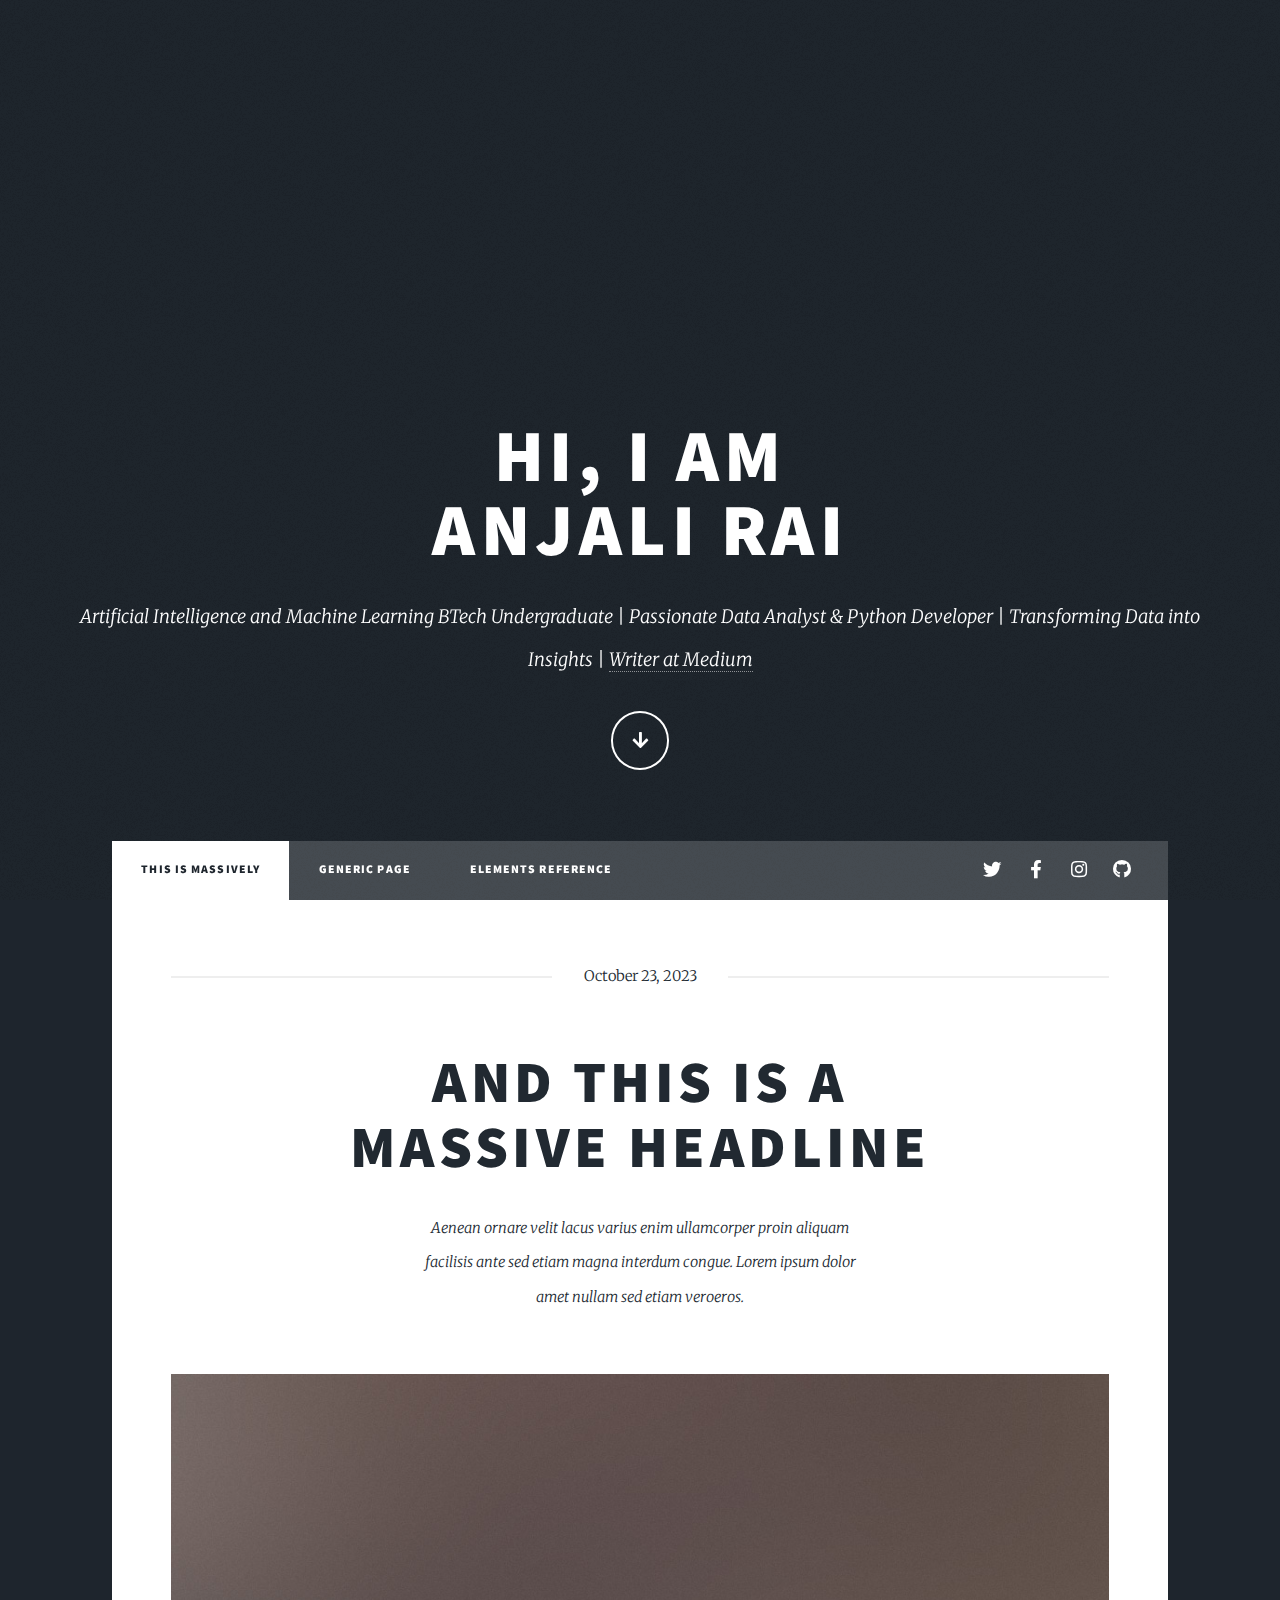
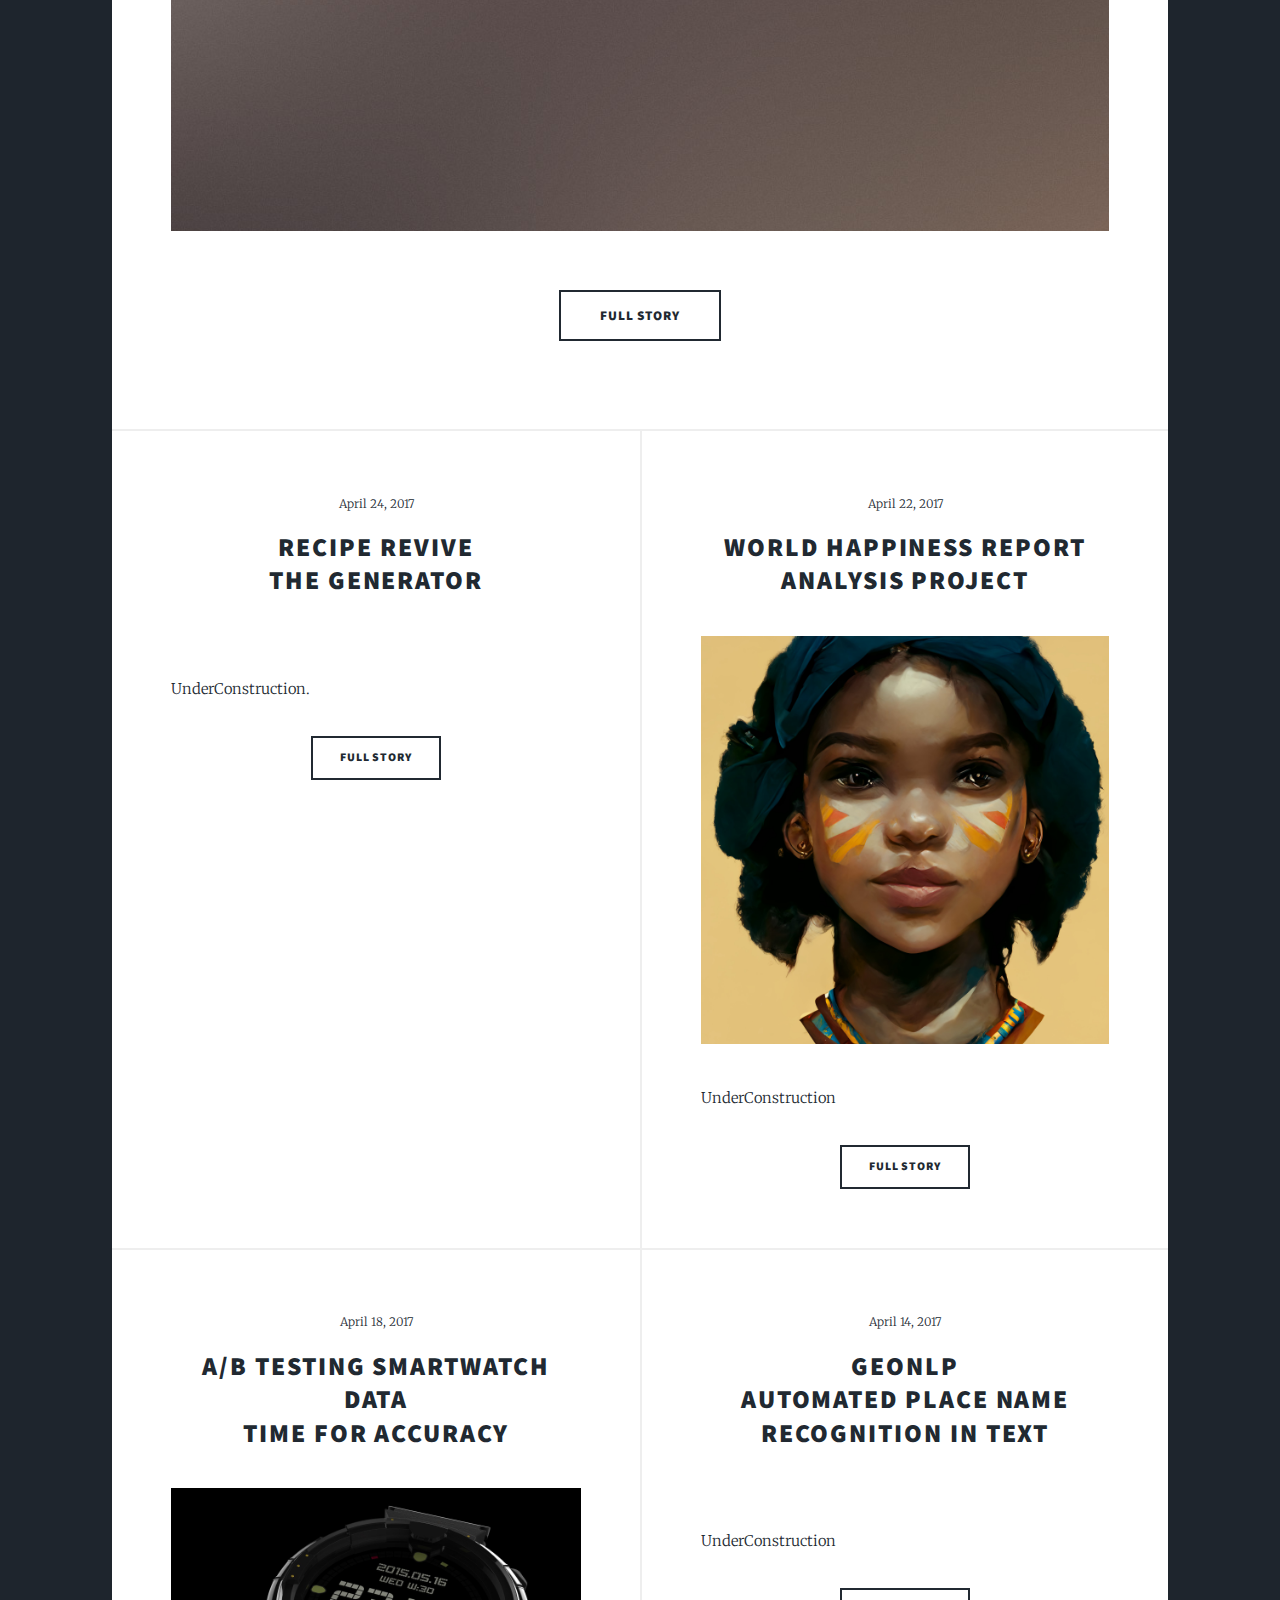
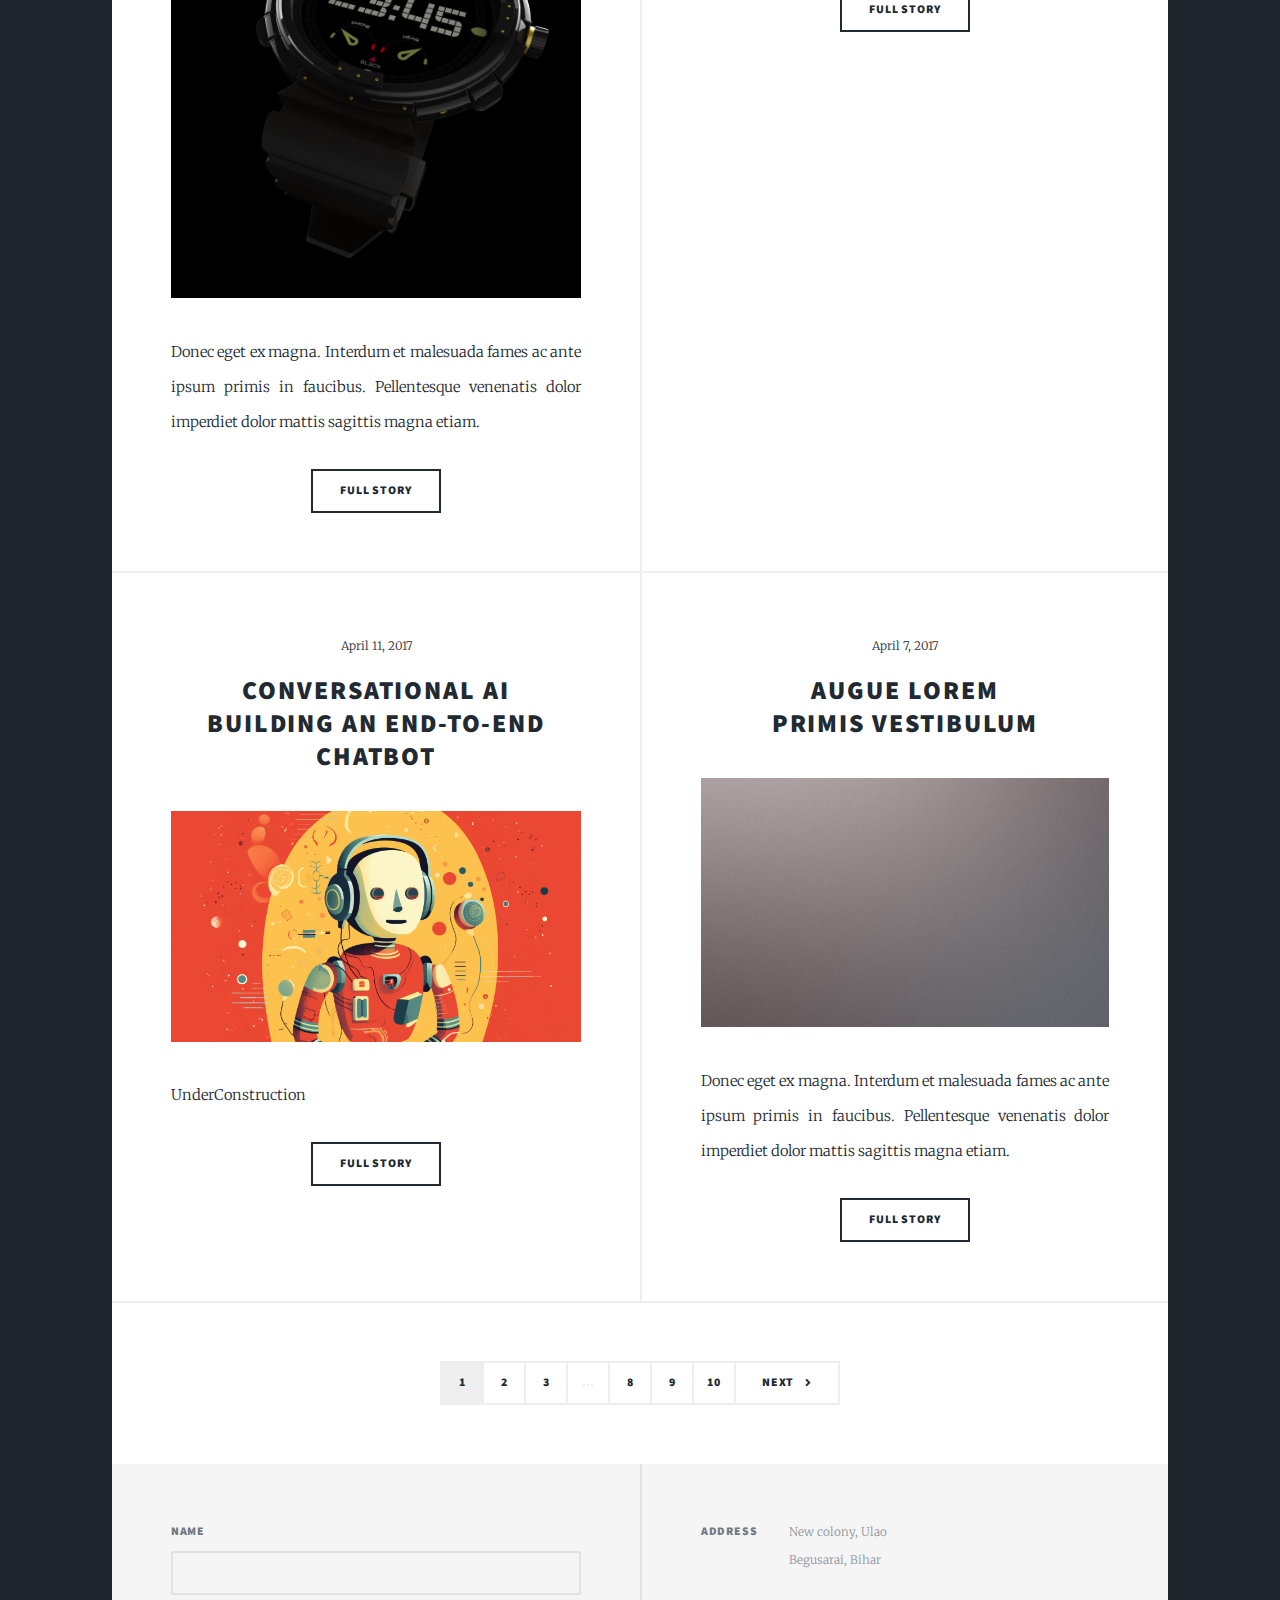
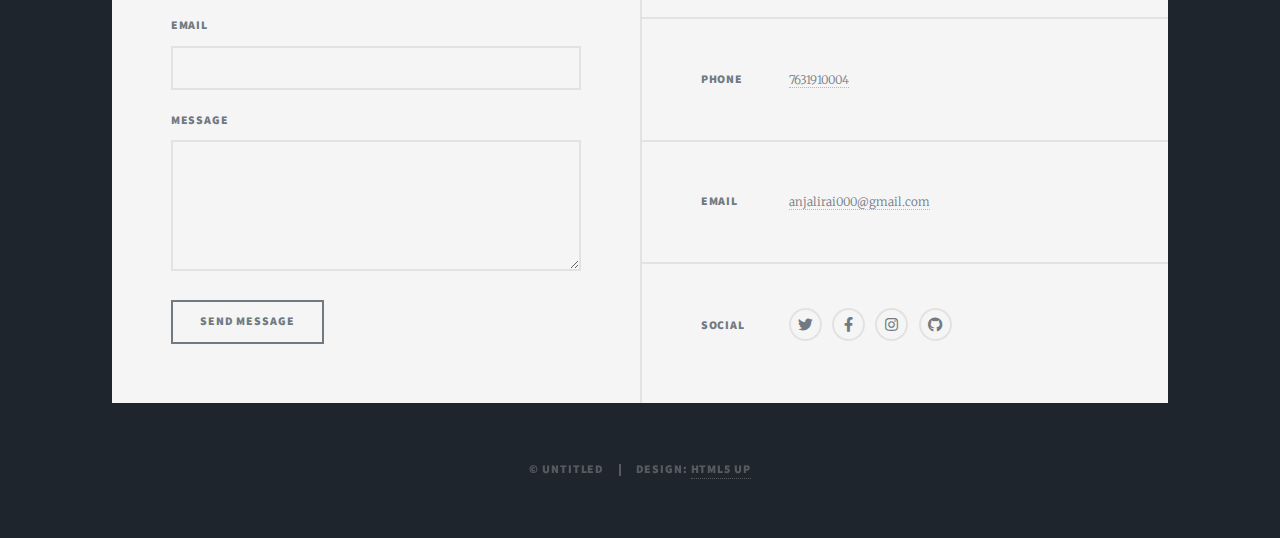
==== commit ce393e2b: "Update index.html" ====
--- a/index.html
+++ b/index.html
@@ -72,10 +72,10 @@
 									<header>
 										<span class="date">April 24, 2017</span>
 										<h2><a href="#">Recipe Revive<br />
-										Recipe Generator</a></h2>
+										The Generator</a></h2>
 									</header>
 									<a href="#" class="image fit"><img src="images/cocktail-1189970_1920.jpg" alt="" /></a>
-									<p>under construction.</p>
+									<p>UnderConstruction.</p>
 									<ul class="actions special">
 										<li><a href="#" class="button">Full Story</a></li>
 									</ul>
@@ -83,10 +83,22 @@
 								<article>
 									<header>
 										<span class="date">April 22, 2017</span>
-										<h2><a href="#">Primis eget<br />
-										imperdiet lorem</a></h2>
+										<h2><a href="#">World Happiness Report<br />
+										Analysis Project</a></h2>
 									</header>
 									<a href="#" class="image fit"><img src="images/generated-7458584_1920.jpg" alt="" /></a>
+									<p>UnderConstruction</p>
+									<ul class="actions special">
+										<li><a href="#" class="button">Full Story</a></li>
+									</ul>
+								</article>
+								<article>
+									<header>
+										<span class="date">April 18, 2017</span>
+										<h2><a href="#">A/B Testing Smartwatch Data<br />
+										Time for Accuracy</a></h2>
+									</header>
+									<a href="#" class="image fit"><img src="images/watch.jpg" alt="" /></a>
 									<p>Donec eget ex magna. Interdum et malesuada fames ac ante ipsum primis in faucibus. Pellentesque venenatis dolor imperdiet dolor mattis sagittis magna etiam.</p>
 									<ul class="actions special">
 										<li><a href="#" class="button">Full Story</a></li>
@@ -94,24 +106,12 @@
 								</article>
 								<article>
 									<header>
-										<span class="date">April 18, 2017</span>
-										<h2><a href="#">Ante mattis<br />
-										interdum dolor</a></h2>
-									</header>
-									<a href="#" class="image fit"><img src="images/pic04.jpg" alt="" /></a>
-									<p>Donec eget ex magna. Interdum et malesuada fames ac ante ipsum primis in faucibus. Pellentesque venenatis dolor imperdiet dolor mattis sagittis magna etiam.</p>
-									<ul class="actions special">
-										<li><a href="#" class="button">Full Story</a></li>
-									</ul>
-								</article>
-								<article>
-									<header>
 										<span class="date">April 14, 2017</span>
-										<h2><a href="#">Tempus sed<br />
-										nulla imperdiet</a></h2>
-									</header>
-									<a href="#" class="image fit"><img src="images/pic05.jpg" alt="" /></a>
-									<p>Donec eget ex magna. Interdum et malesuada fames ac ante ipsum primis in faucibus. Pellentesque venenatis dolor imperdiet dolor mattis sagittis magna etiam.</p>
+										<h2><a href="#">GeoNLP<br />
+										Automated Place Name Recognition in Text</a></h2>
+									</header>
+									<a href="#" class="image fit"><img src="images/ai-generated-8171622.jpg" alt="" /></a>
+									<p>UnderConstruction</p>
 									<ul class="actions special">
 										<li><a href="#" class="button">Full Story</a></li>
 									</ul>
@@ -119,11 +119,11 @@
 								<article>
 									<header>
 										<span class="date">April 11, 2017</span>
-										<h2><a href="#">Odio magna<br />
-										sed consectetur</a></h2>
-									</header>
-									<a href="#" class="image fit"><img src="images/pic06.jpg" alt="" /></a>
-									<p>Donec eget ex magna. Interdum et malesuada fames ac ante ipsum primis in faucibus. Pellentesque venenatis dolor imperdiet dolor mattis sagittis magna etiam.</p>
+										<h2><a href="#">Conversational AI<br />
+										Building an End-to-End Chatbot</a></h2>
+									</header>
+									<a href="#" class="image fit"><img src="images/ai-generated-7982424.jpg" alt="" /></a>
+									<p>UnderConstruction</p>
 									<ul class="actions special">
 										<li><a href="#" class="button">Full Story</a></li>
 									</ul>
@@ -185,16 +185,16 @@
 						<section class="split contact">
 							<section class="alt">
 								<h3>Address</h3>
-								<p>1234 Somewhere Road #87257<br />
-								Nashville, TN 00000-0000</p>
+								<p>New colony, Ulao<br />
+								Begusarai, Bihar</p>
 							</section>
 							<section>
 								<h3>Phone</h3>
-								<p><a href="#">(000) 000-0000</a></p>
+								<p><a href="#">7631910004</a></p>
 							</section>
 							<section>
 								<h3>Email</h3>
-								<p><a href="#">info@untitled.tld</a></p>
+								<p><a href="#">anjalirai000@gmail.com</a></p>
 							</section>
 							<section>
 								<h3>Social</h3>
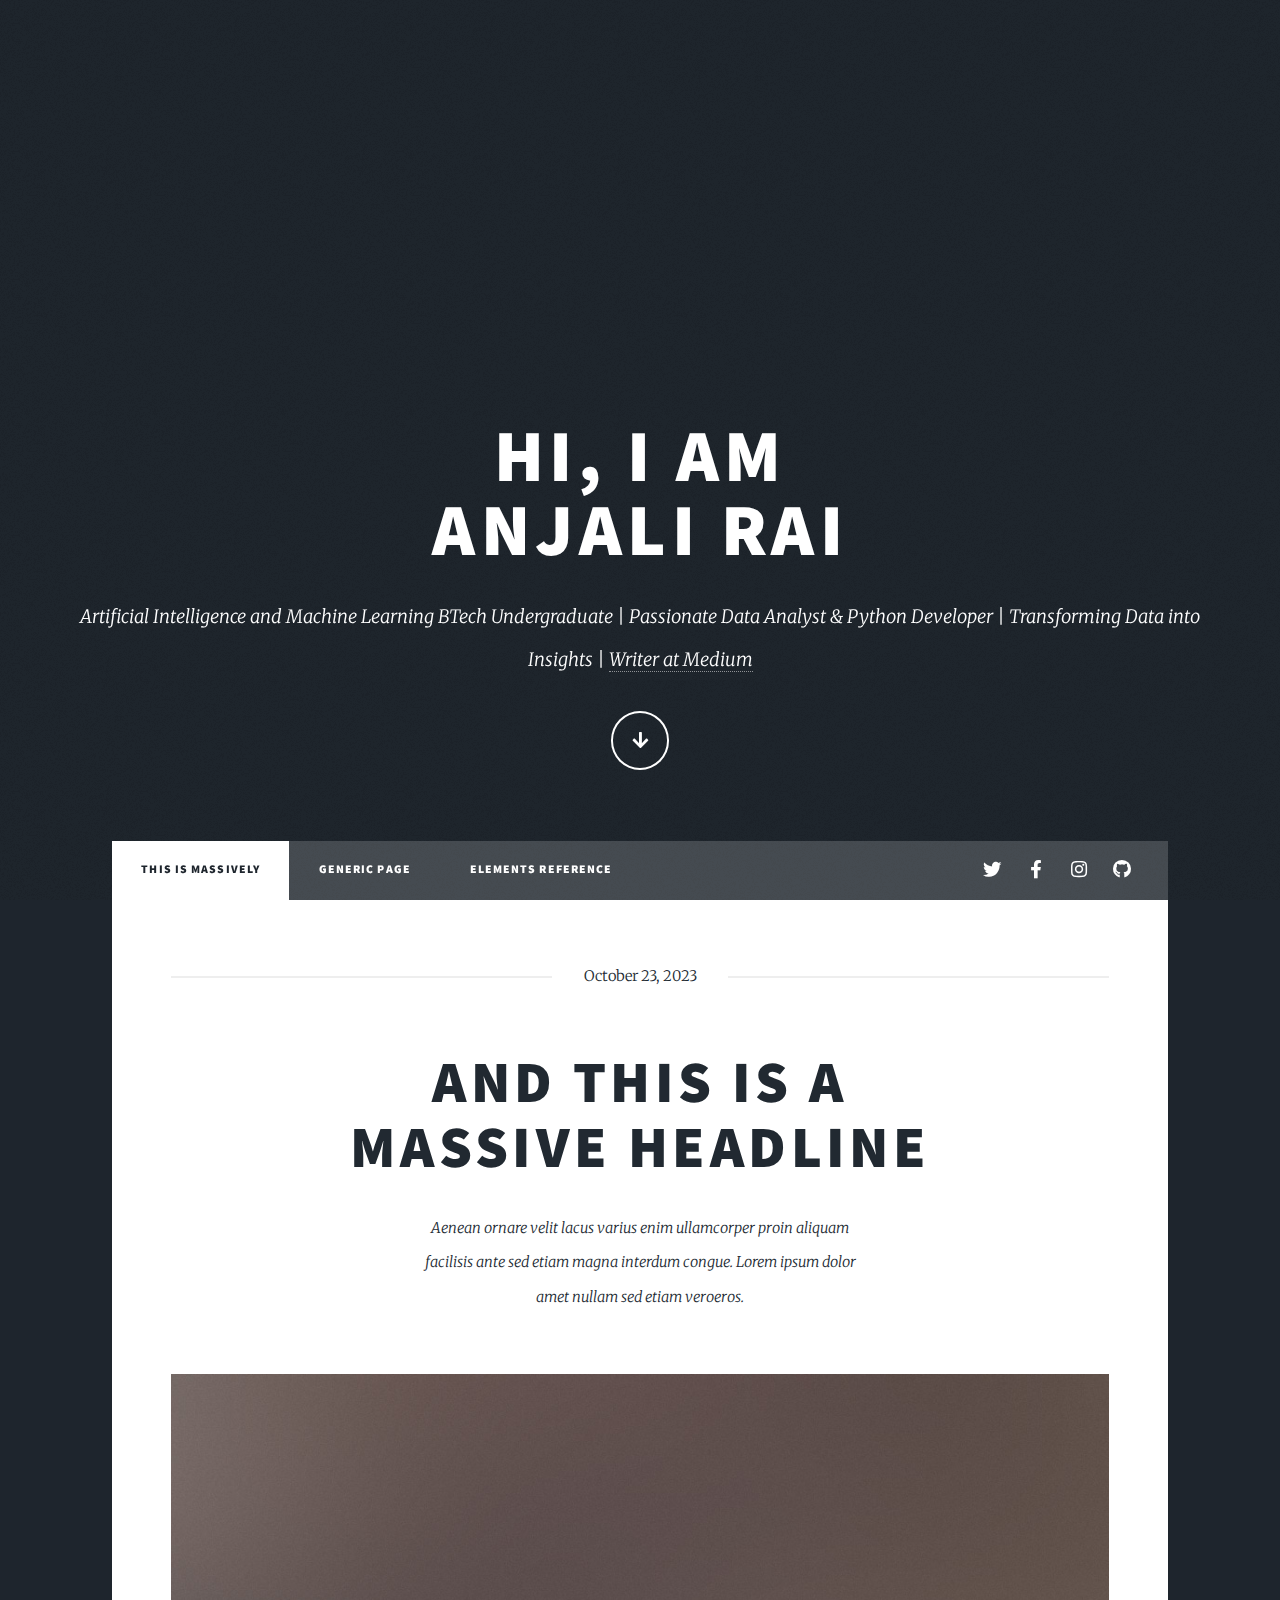
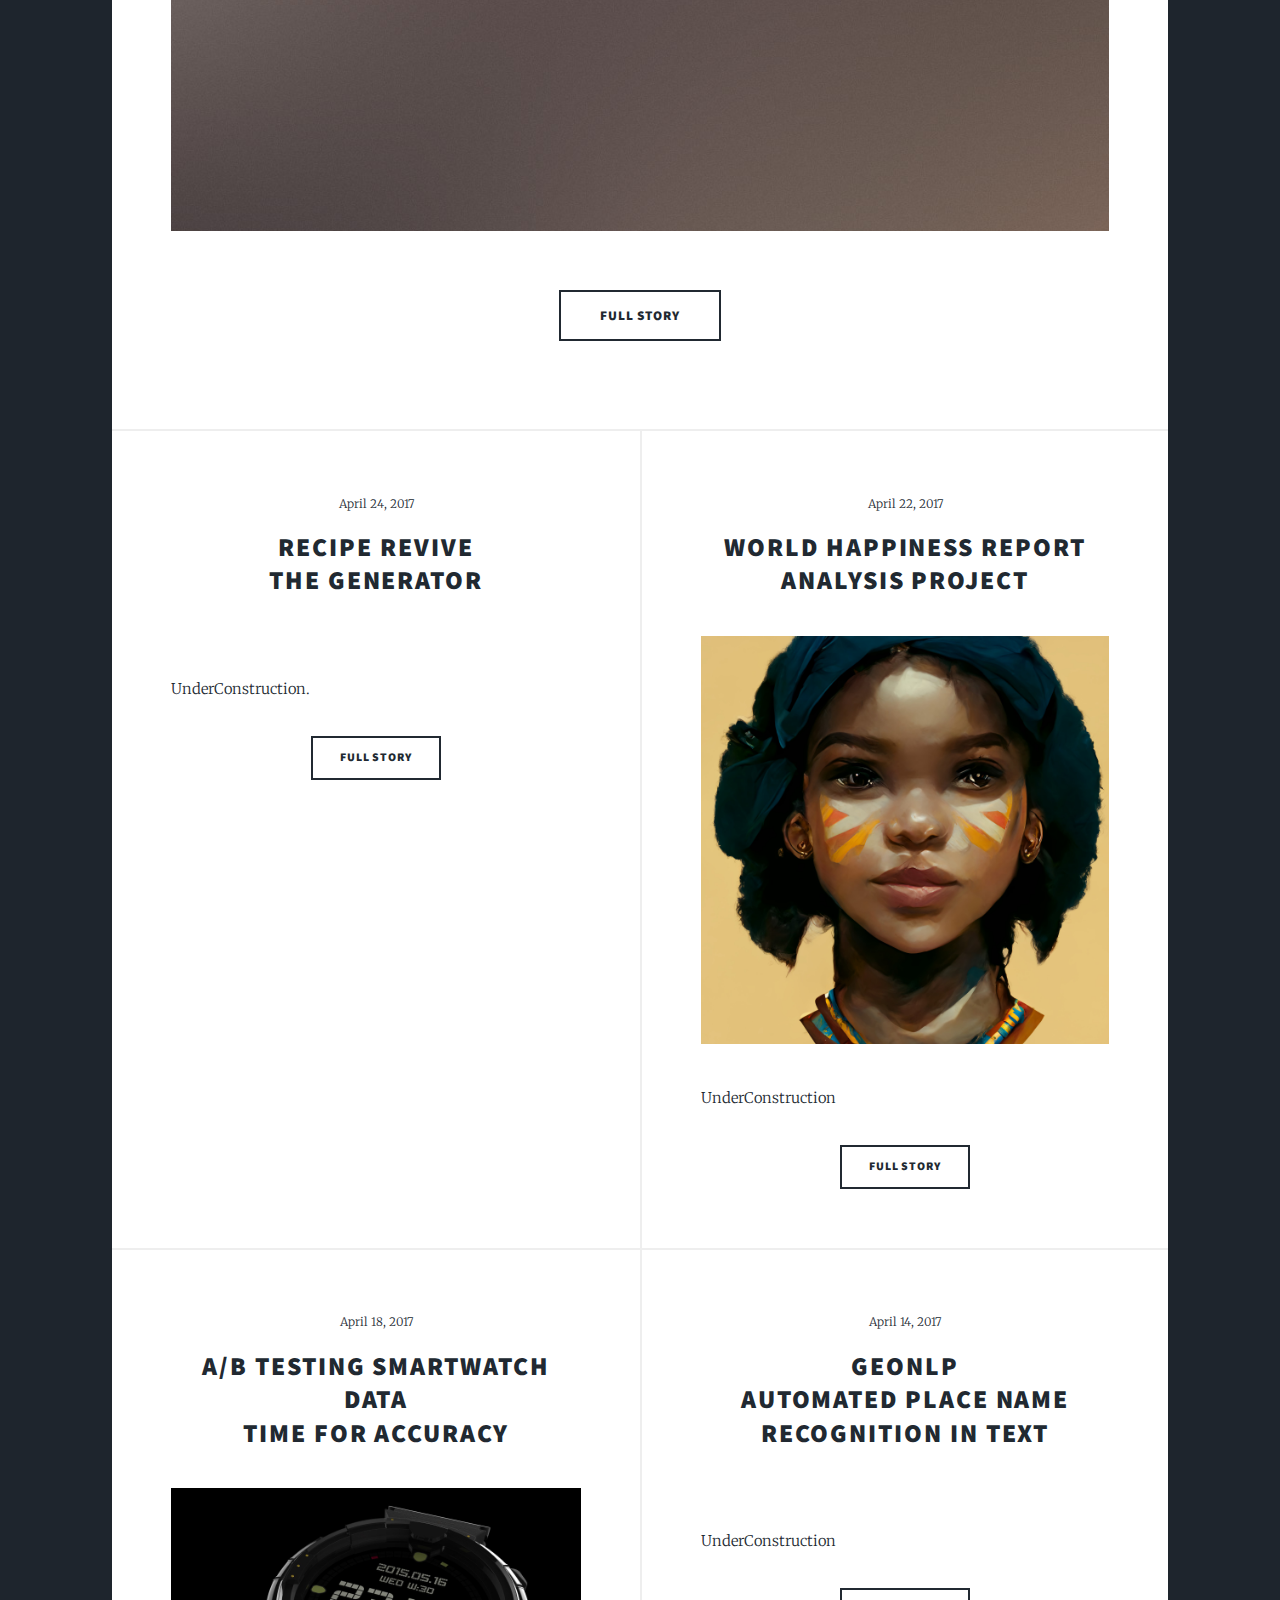
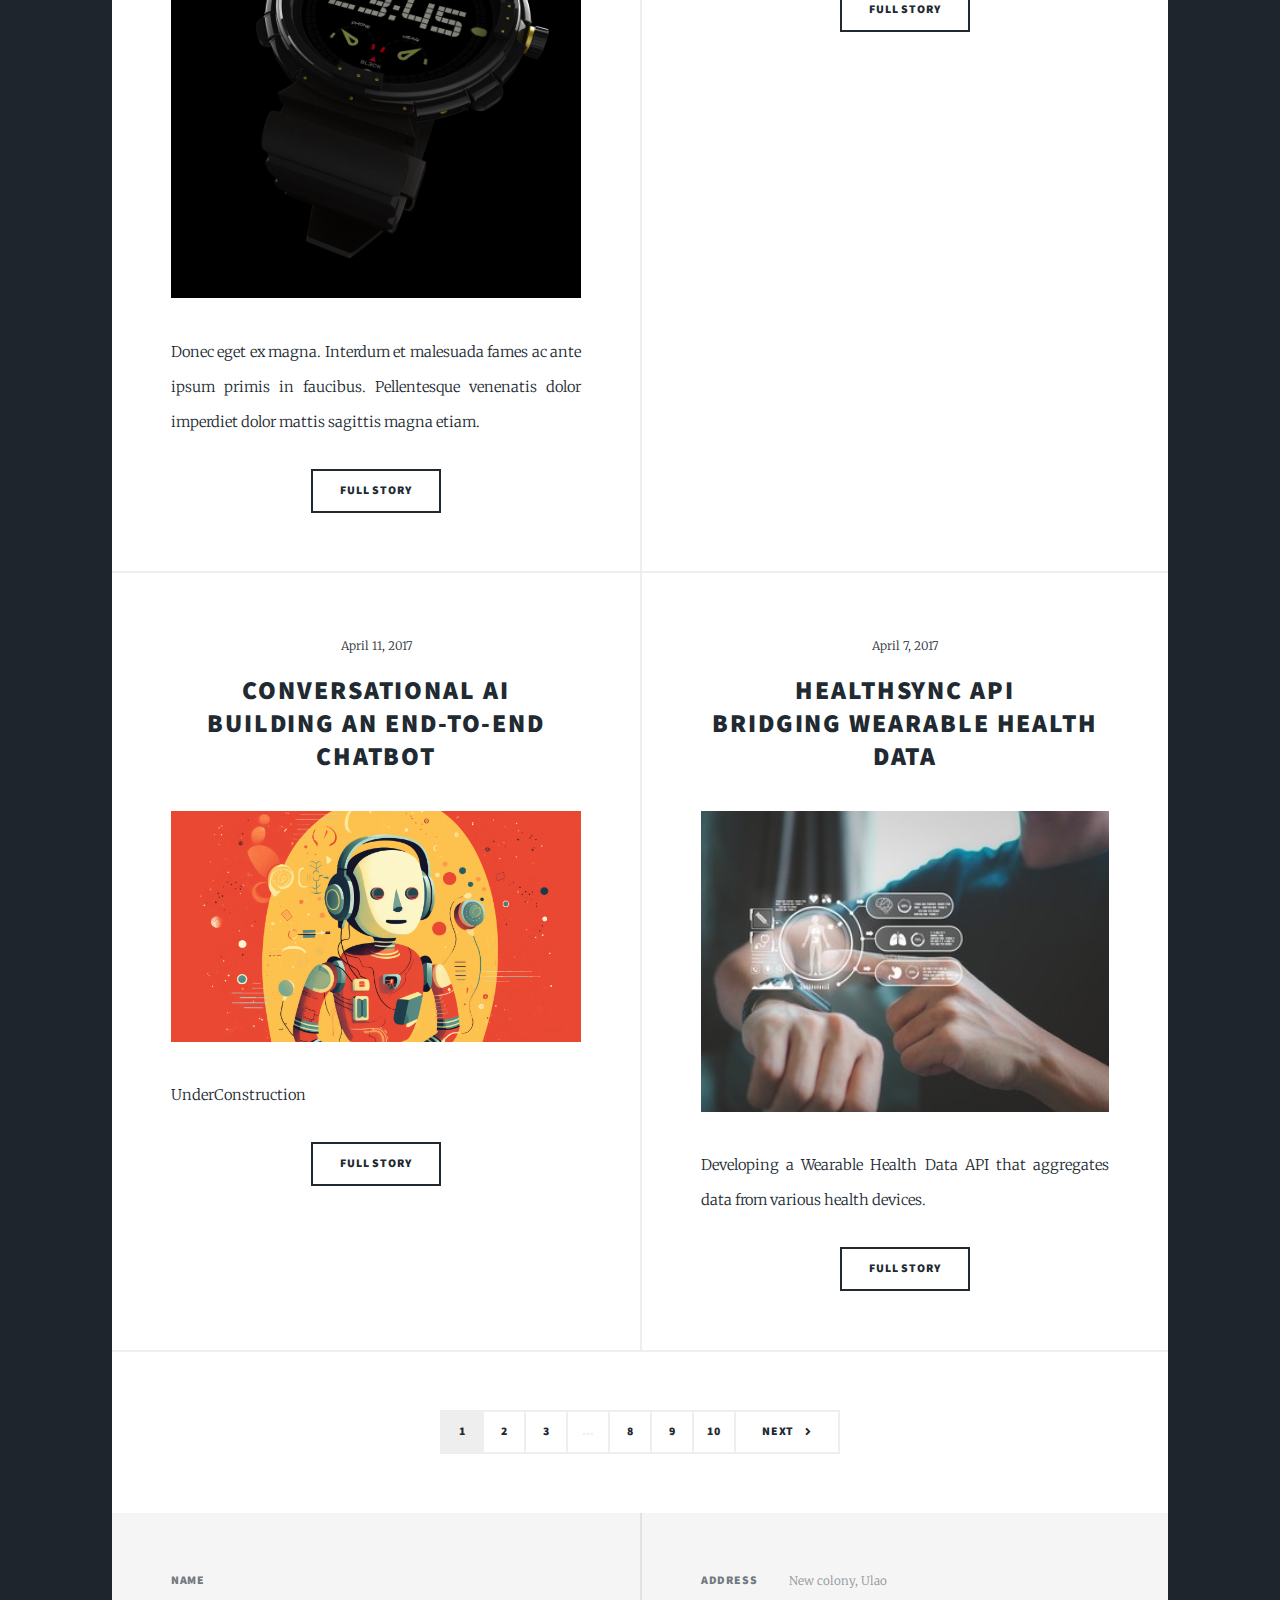
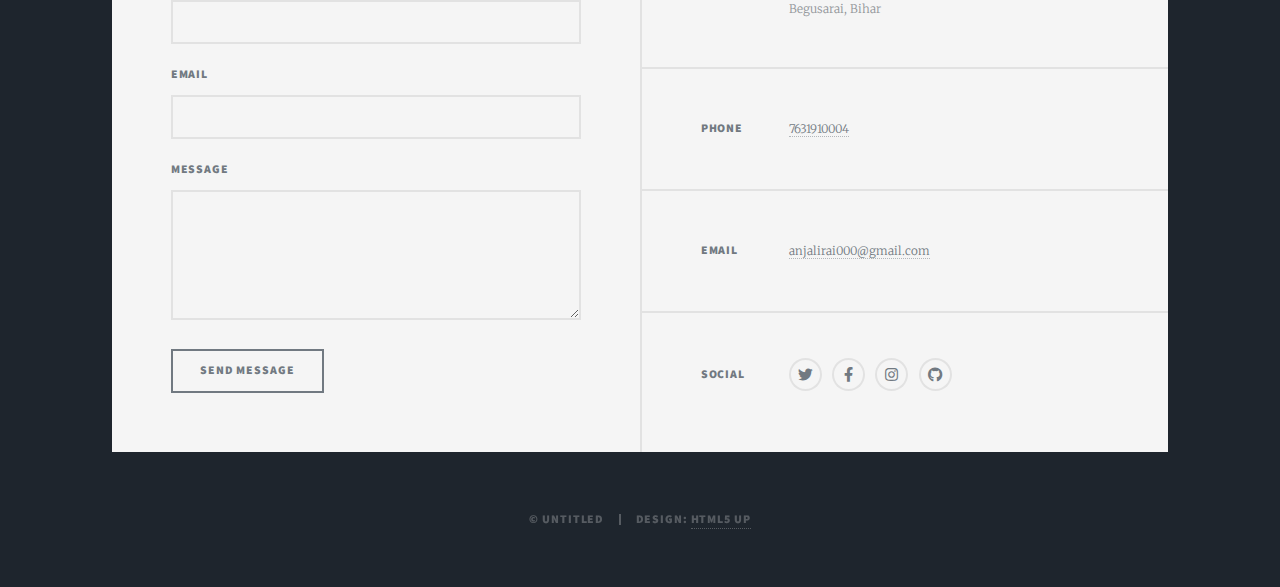
==== commit d8ba6ff5: "Update index.html" ====
--- a/index.html
+++ b/index.html
@@ -131,11 +131,11 @@
 								<article>
 									<header>
 										<span class="date">April 7, 2017</span>
-										<h2><a href="#">Augue lorem<br />
-										primis vestibulum</a></h2>
-									</header>
-									<a href="#" class="image fit"><img src="images/pic07.jpg" alt="" /></a>
-									<p>Donec eget ex magna. Interdum et malesuada fames ac ante ipsum primis in faucibus. Pellentesque venenatis dolor imperdiet dolor mattis sagittis magna etiam.</p>
+										<h2><a href="#">HealthSync API<br />
+										Bridging Wearable Health Data</a></h2>
+									</header>
+									<a href="#" class="image fit"><img src="images/shutterstock_download.jpg" alt="" /></a>
+									<p>Developing a Wearable Health Data API that aggregates data from various health devices.</p>
 									<ul class="actions special">
 										<li><a href="#" class="button">Full Story</a></li>
 									</ul>
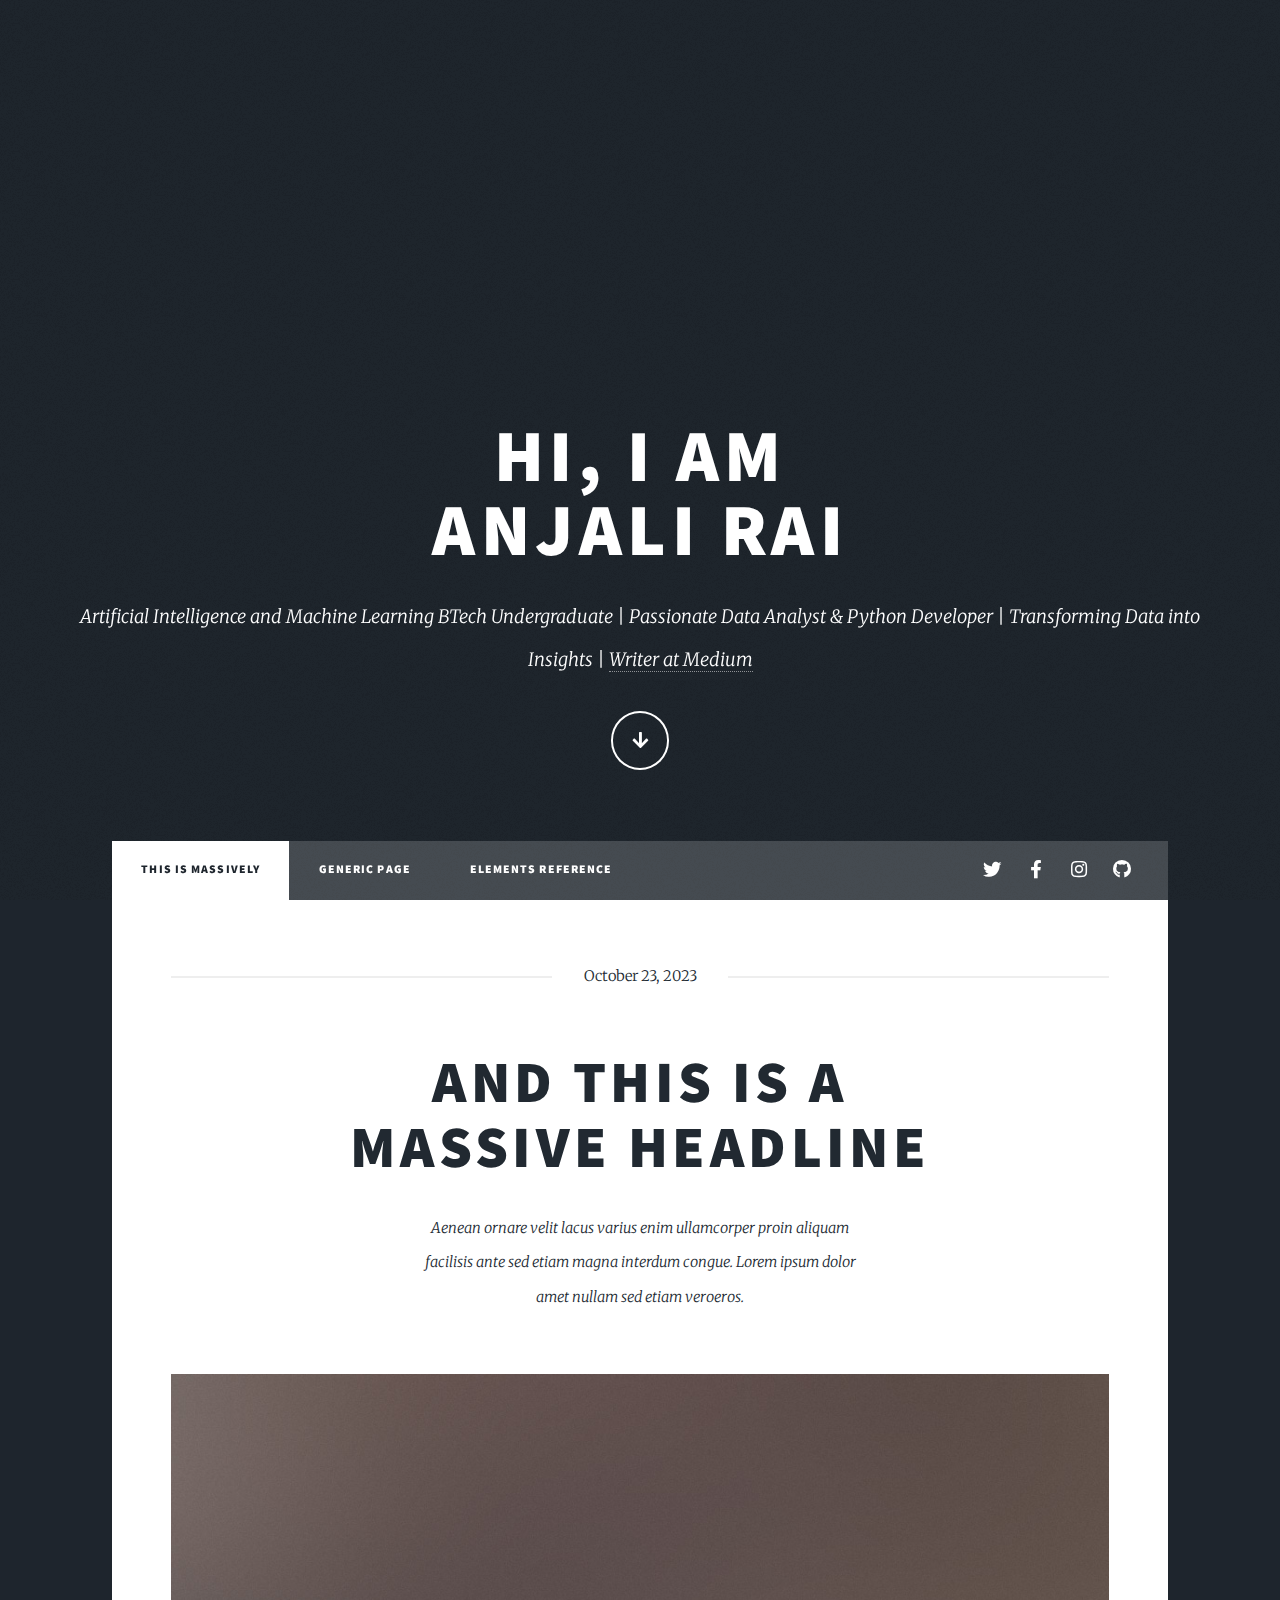
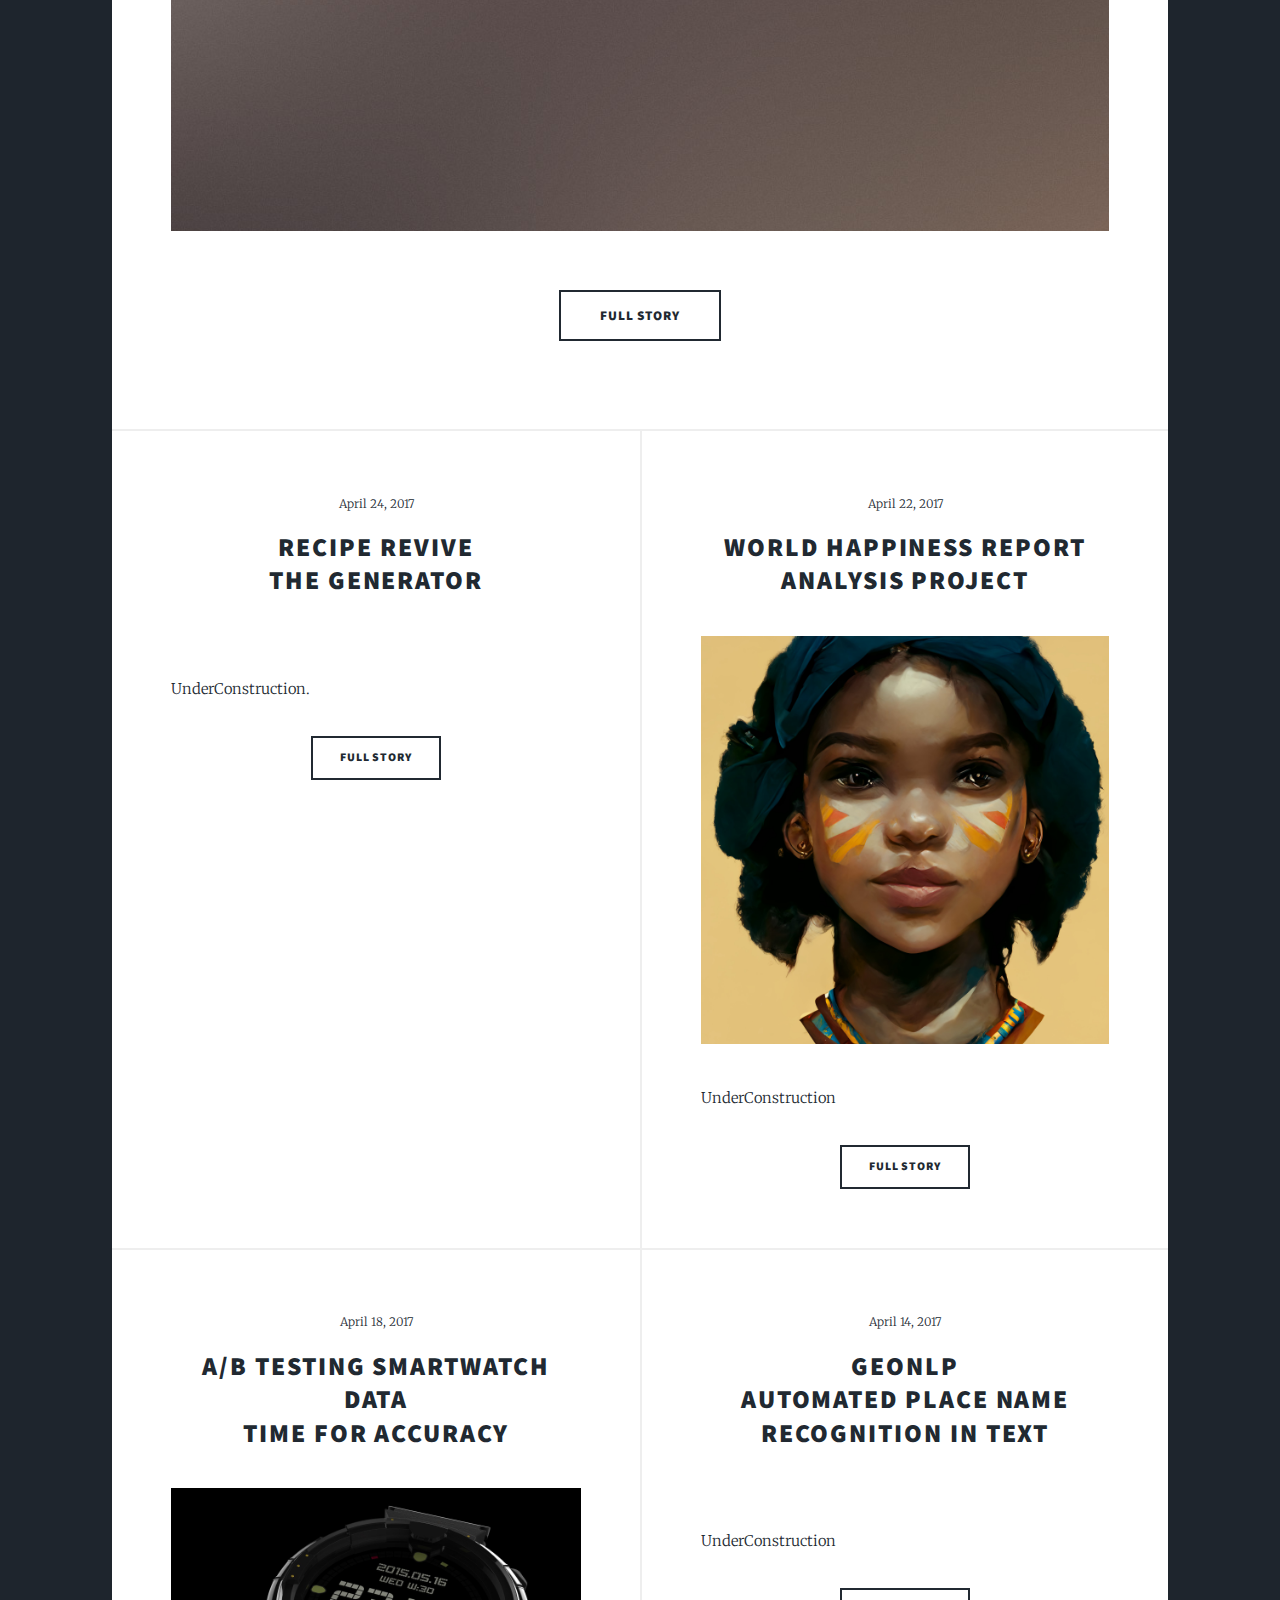
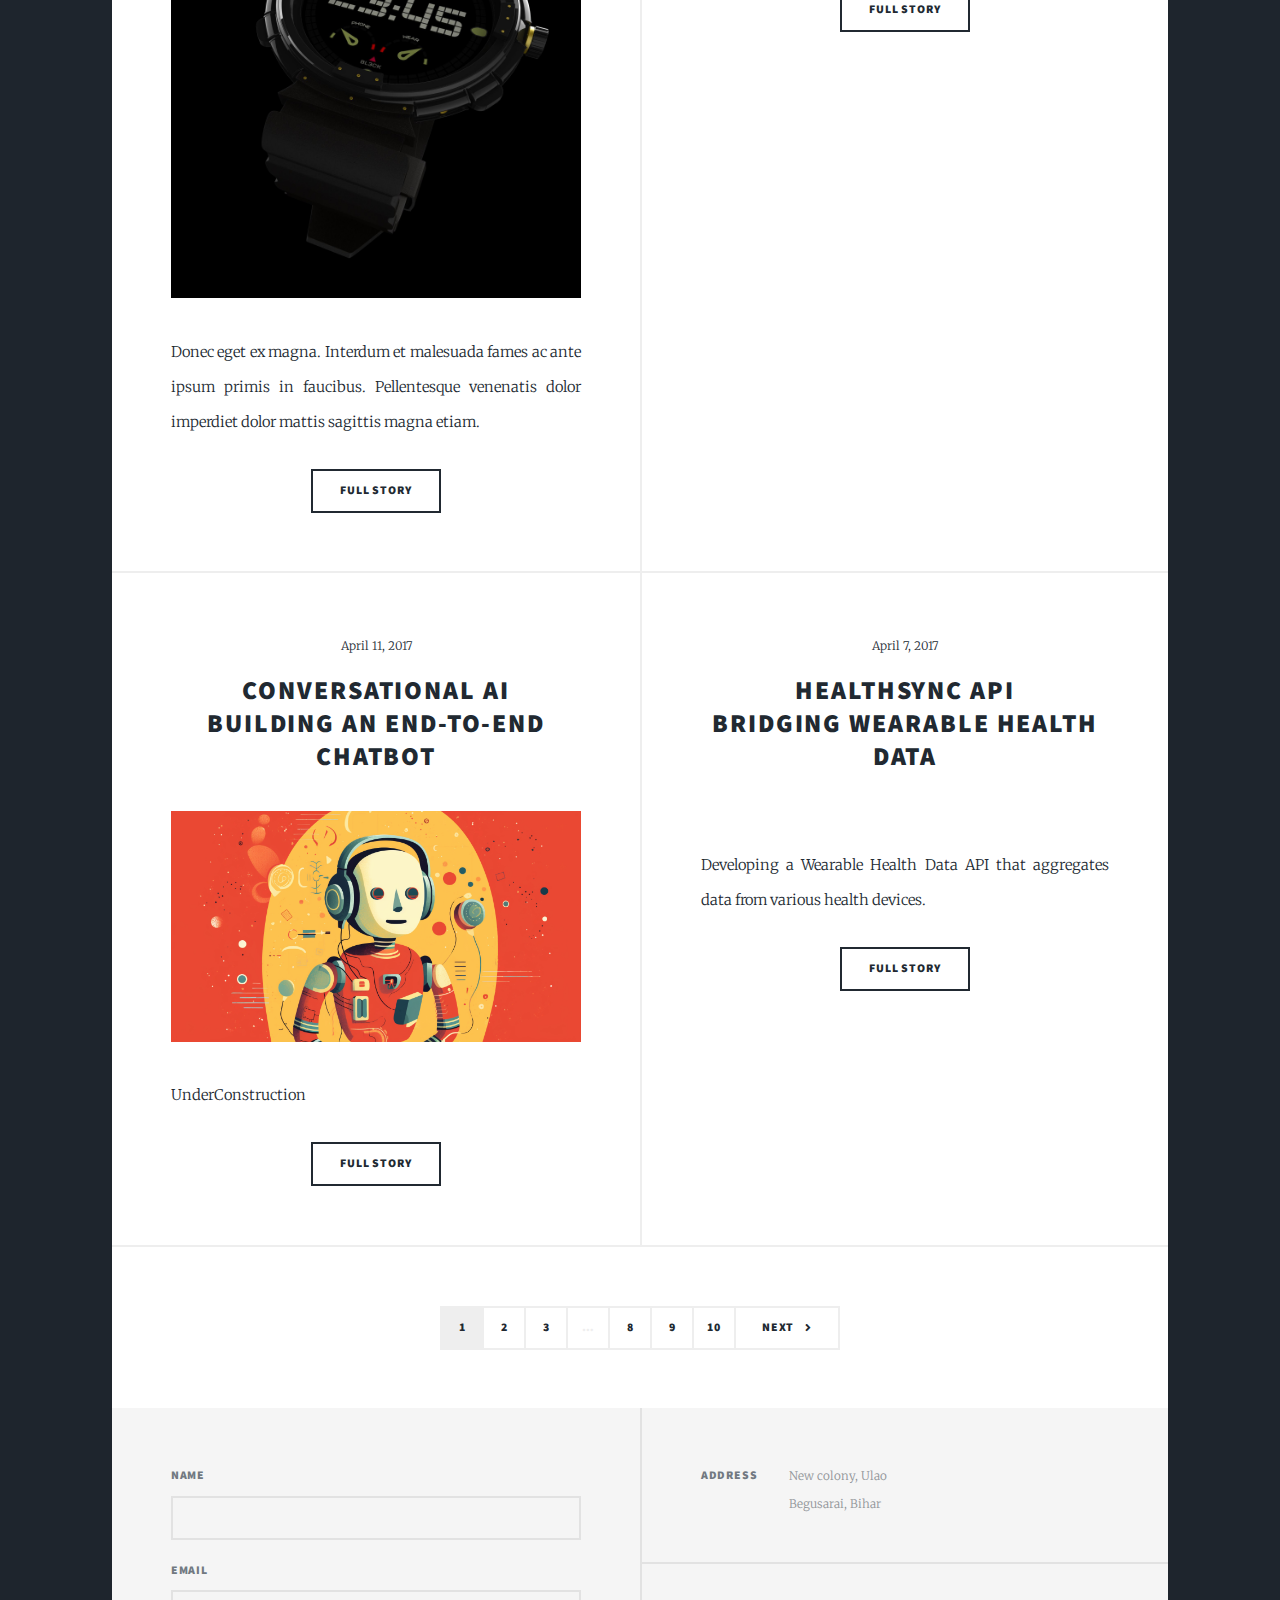
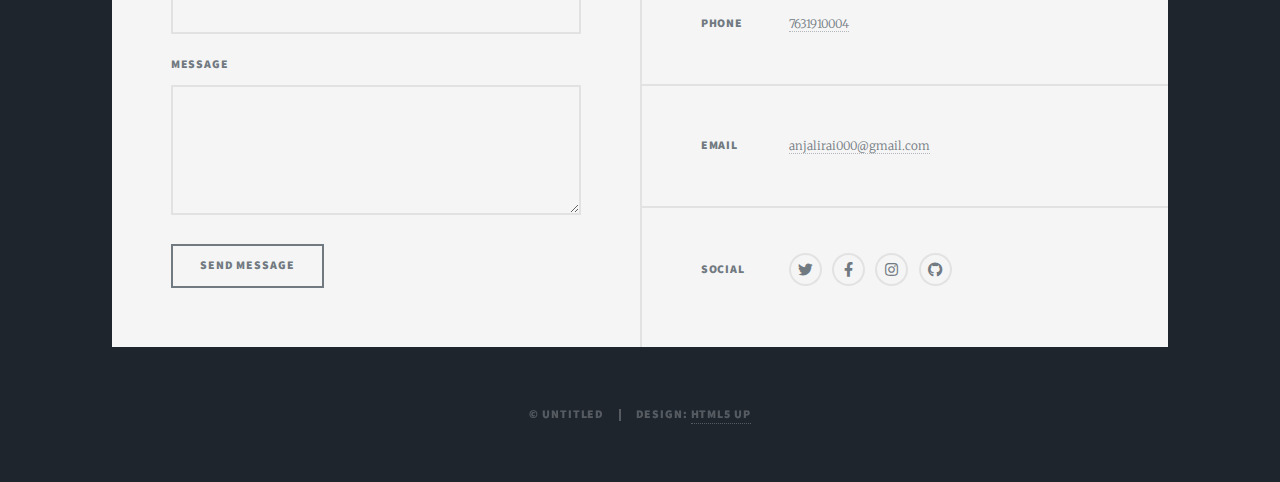
==== commit 3ca35ea6: "Update index.html" ====
--- a/index.html
+++ b/index.html
@@ -134,7 +134,7 @@
 										<h2><a href="#">HealthSync API<br />
 										Bridging Wearable Health Data</a></h2>
 									</header>
-									<a href="#" class="image fit"><img src="images/shutterstock_download.jpg" alt="" /></a>
+									<a href="#" class="image fit"><img src="images/watercolour-1766297.jpg" alt="" /></a>
 									<p>Developing a Wearable Health Data API that aggregates data from various health devices.</p>
 									<ul class="actions special">
 										<li><a href="#" class="button">Full Story</a></li>
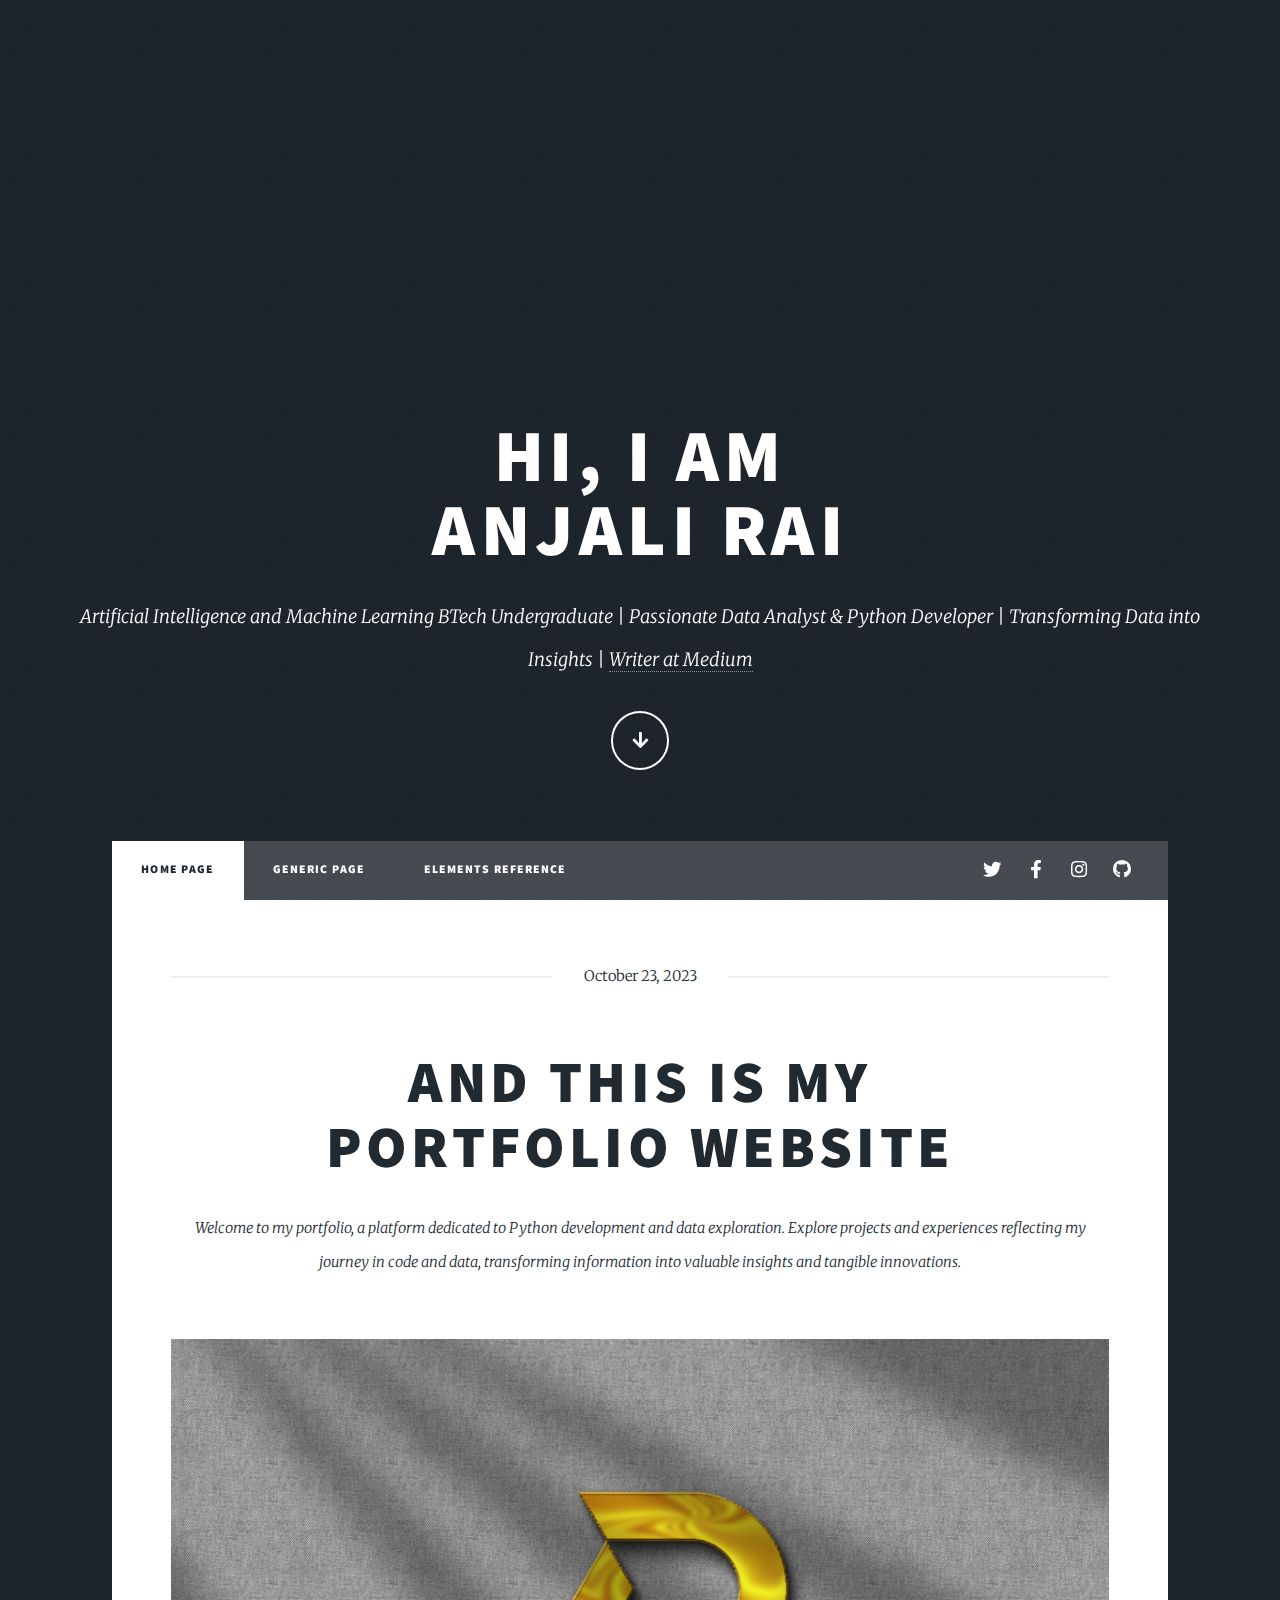
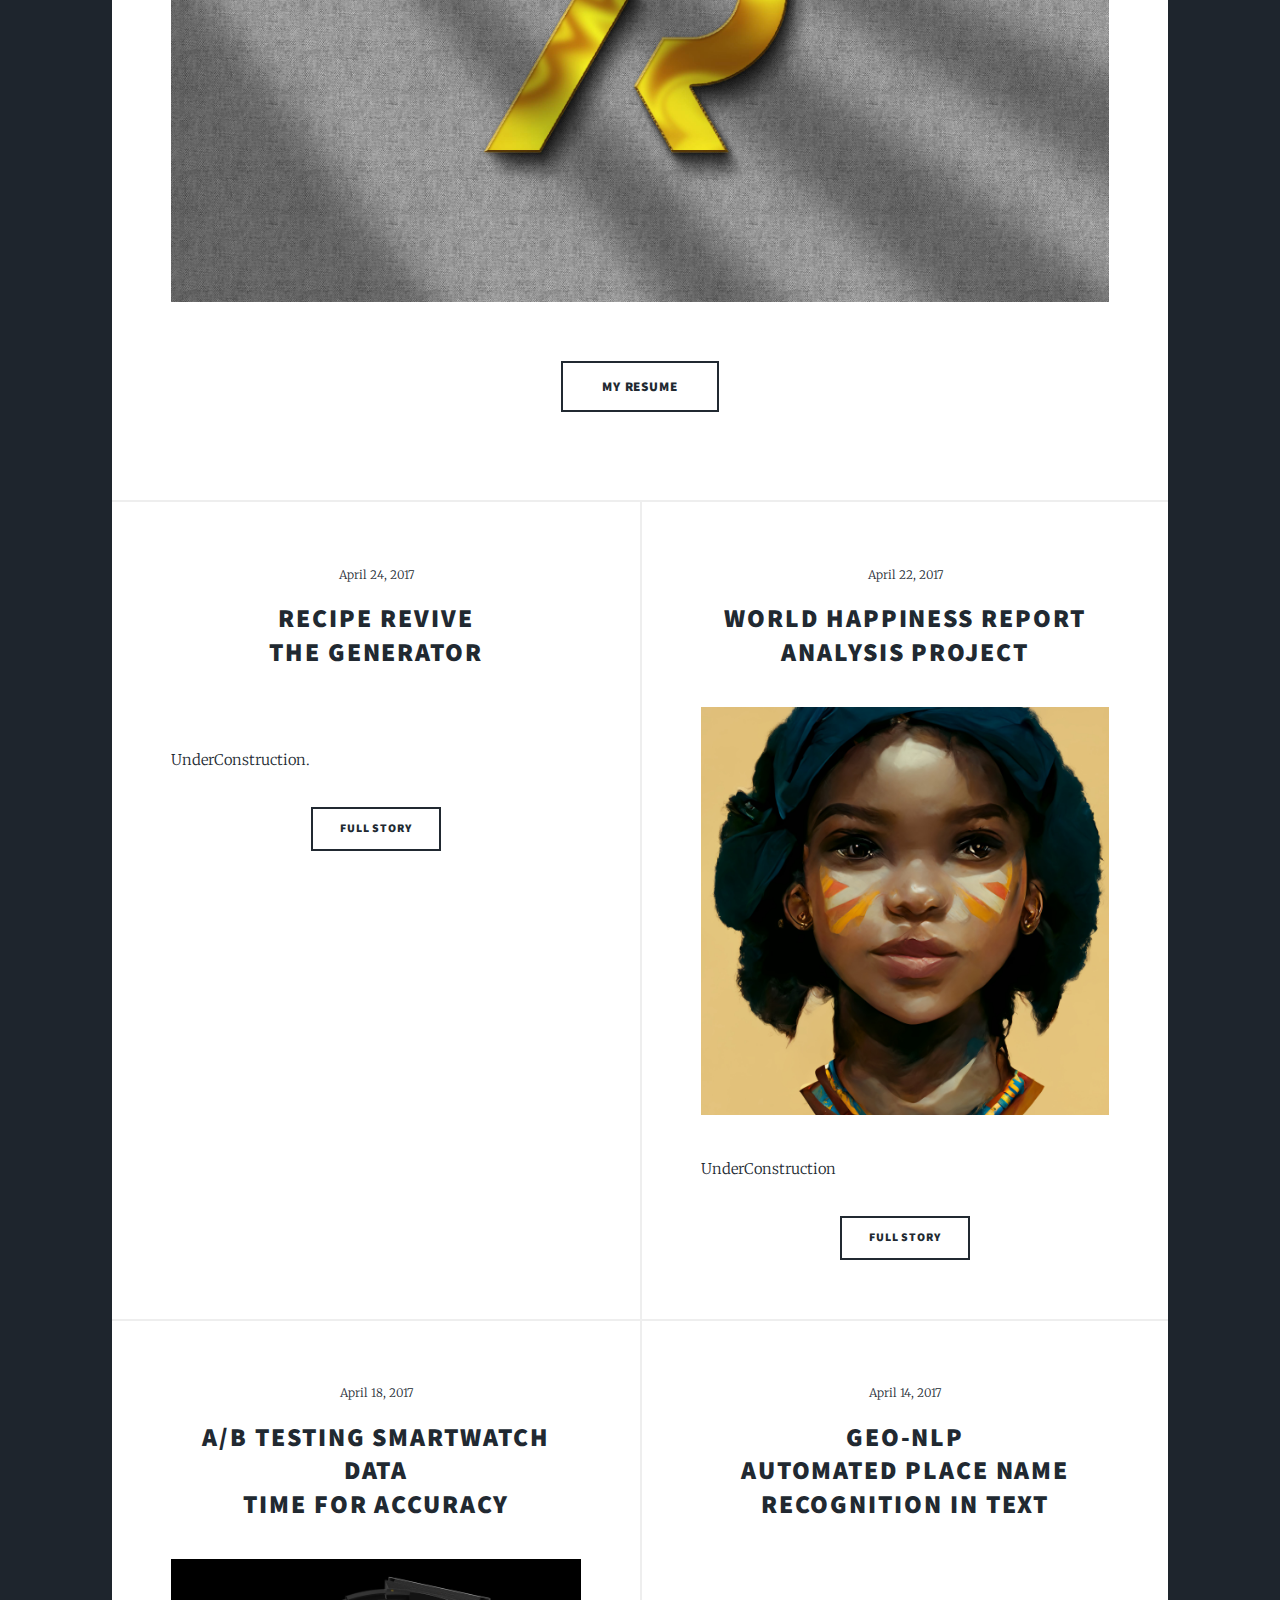
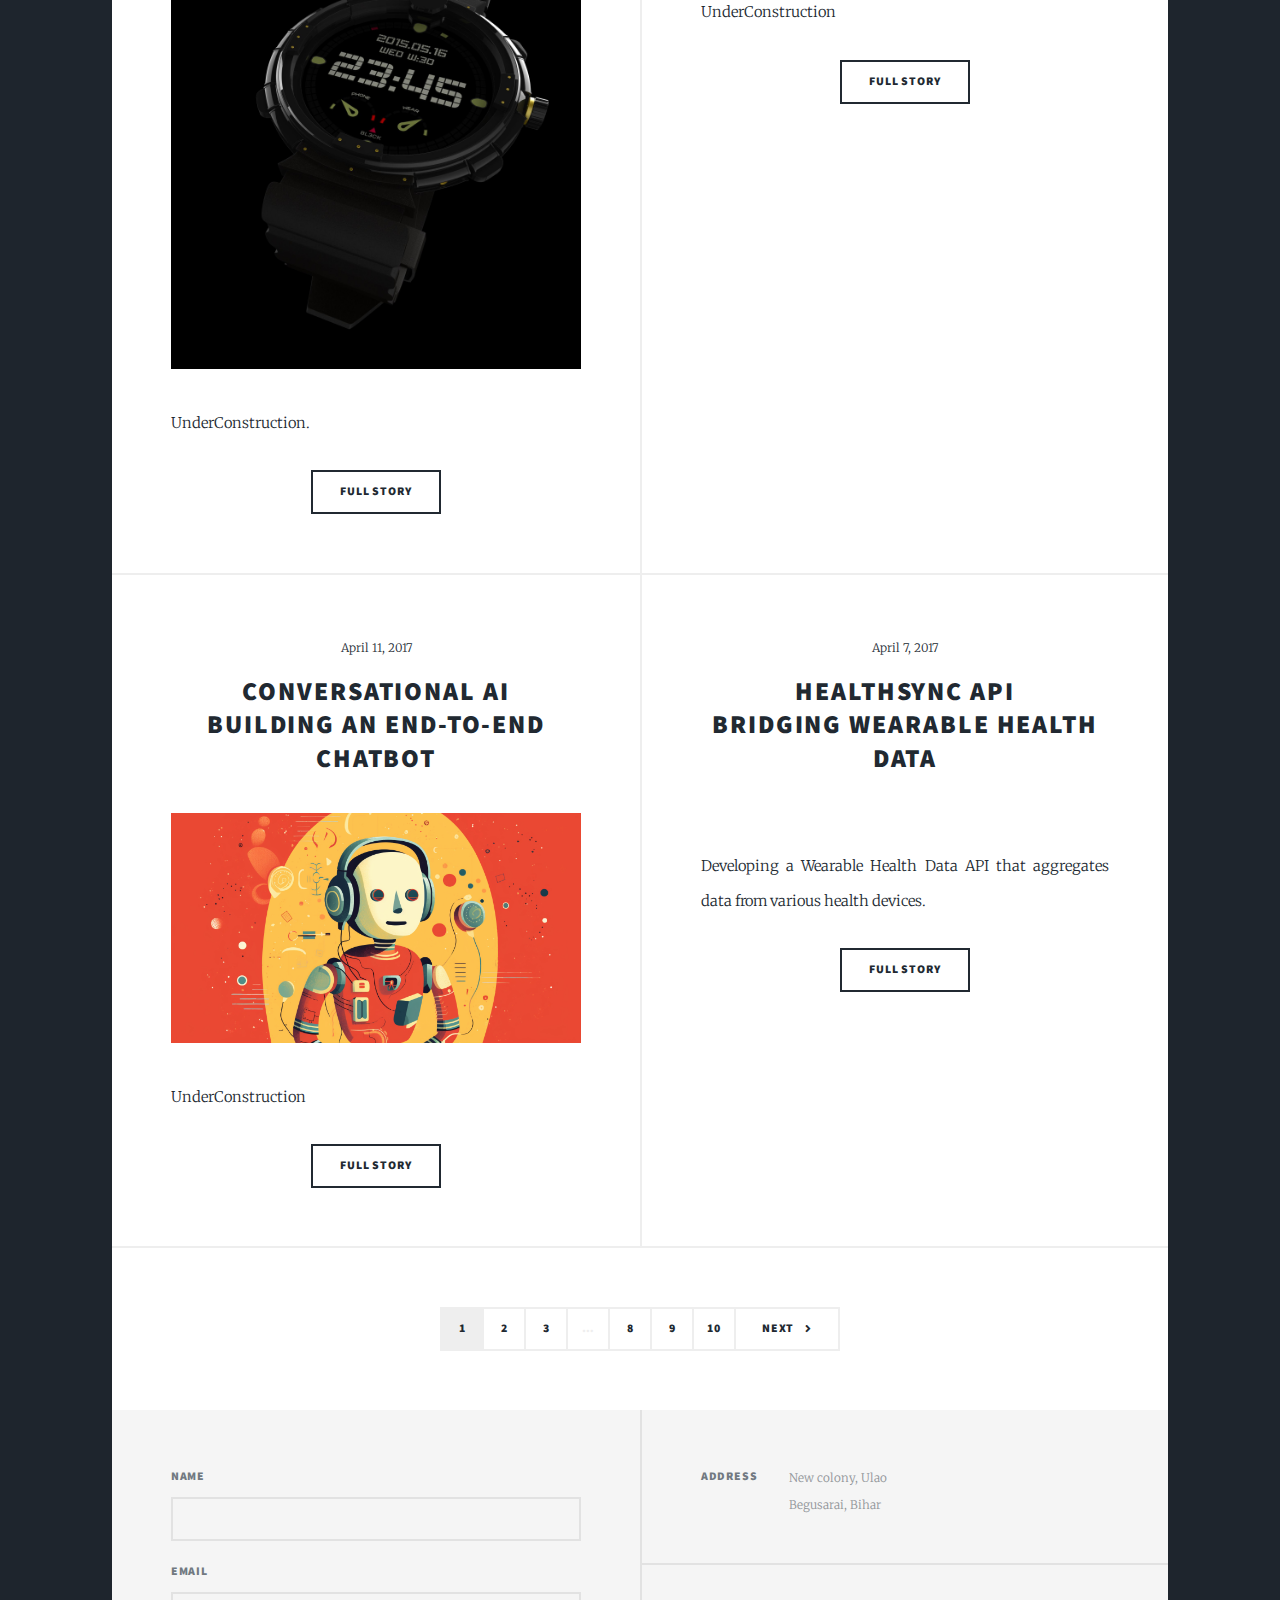
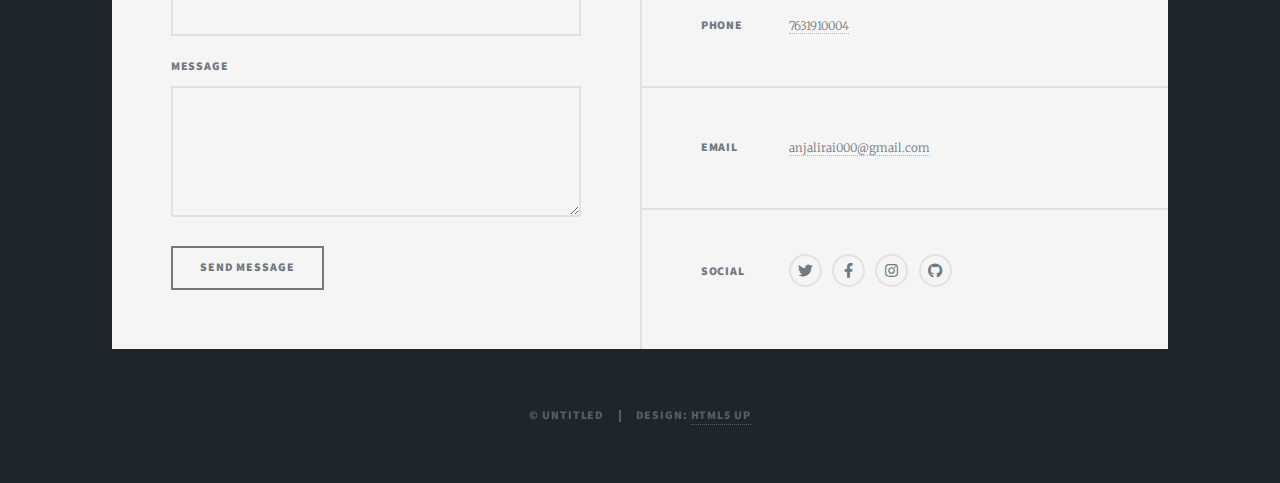
==== commit 68c59956: "Update index.html" ====
--- a/index.html
+++ b/index.html
@@ -35,7 +35,7 @@
 				<!-- Nav -->
 					<nav id="nav">
 						<ul class="links">
-							<li class="active"><a href="index.html">This is Massively</a></li>
+							<li class="active"><a href="index.html">Home Page</a></li>
 							<li><a href="generic.html">Generic Page</a></li>
 							<li><a href="elements.html">Elements Reference</a></li>
 						</ul>
@@ -54,15 +54,13 @@
 							<article class="post featured">
 								<header class="major">
 									<span class="date">October 23, 2023</span>
-									<h2><a href="#">And this is a<br />
-									massive headline</a></h2>
-									<p>Aenean ornare velit lacus varius enim ullamcorper proin aliquam<br />
-									facilisis ante sed etiam magna interdum congue. Lorem ipsum dolor<br />
-									amet nullam sed etiam veroeros.</p>
+									<h2><a href="#">And this is my<br />
+									portfolio website</a></h2>
+									<p>Welcome to my portfolio, a platform dedicated to Python development and data exploration. Explore projects and experiences reflecting my journey in code and data, transforming information into valuable insights and tangible innovations.</p>
 								</header>
-								<a href="#" class="image main"><img src="images/pic01.jpg" alt="" /></a>
+								<a href="#" class="image main"><img src="images/Gold Logo Mockup on grey wall.jpg" alt="" /></a>
 								<ul class="actions special">
-									<li><a href="#" class="button large">Full Story</a></li>
+									<li><a href="#" class="button large">My Resume</a></li>
 								</ul>
 							</article>
 
@@ -99,7 +97,7 @@
 										Time for Accuracy</a></h2>
 									</header>
 									<a href="#" class="image fit"><img src="images/watch.jpg" alt="" /></a>
-									<p>Donec eget ex magna. Interdum et malesuada fames ac ante ipsum primis in faucibus. Pellentesque venenatis dolor imperdiet dolor mattis sagittis magna etiam.</p>
+									<p>UnderConstruction.</p>
 									<ul class="actions special">
 										<li><a href="#" class="button">Full Story</a></li>
 									</ul>
@@ -107,7 +105,7 @@
 								<article>
 									<header>
 										<span class="date">April 14, 2017</span>
-										<h2><a href="#">GeoNLP<br />
+										<h2><a href="#">Geo-NLP<br />
 										Automated Place Name Recognition in Text</a></h2>
 									</header>
 									<a href="#" class="image fit"><img src="images/ai-generated-8171622.jpg" alt="" /></a>
